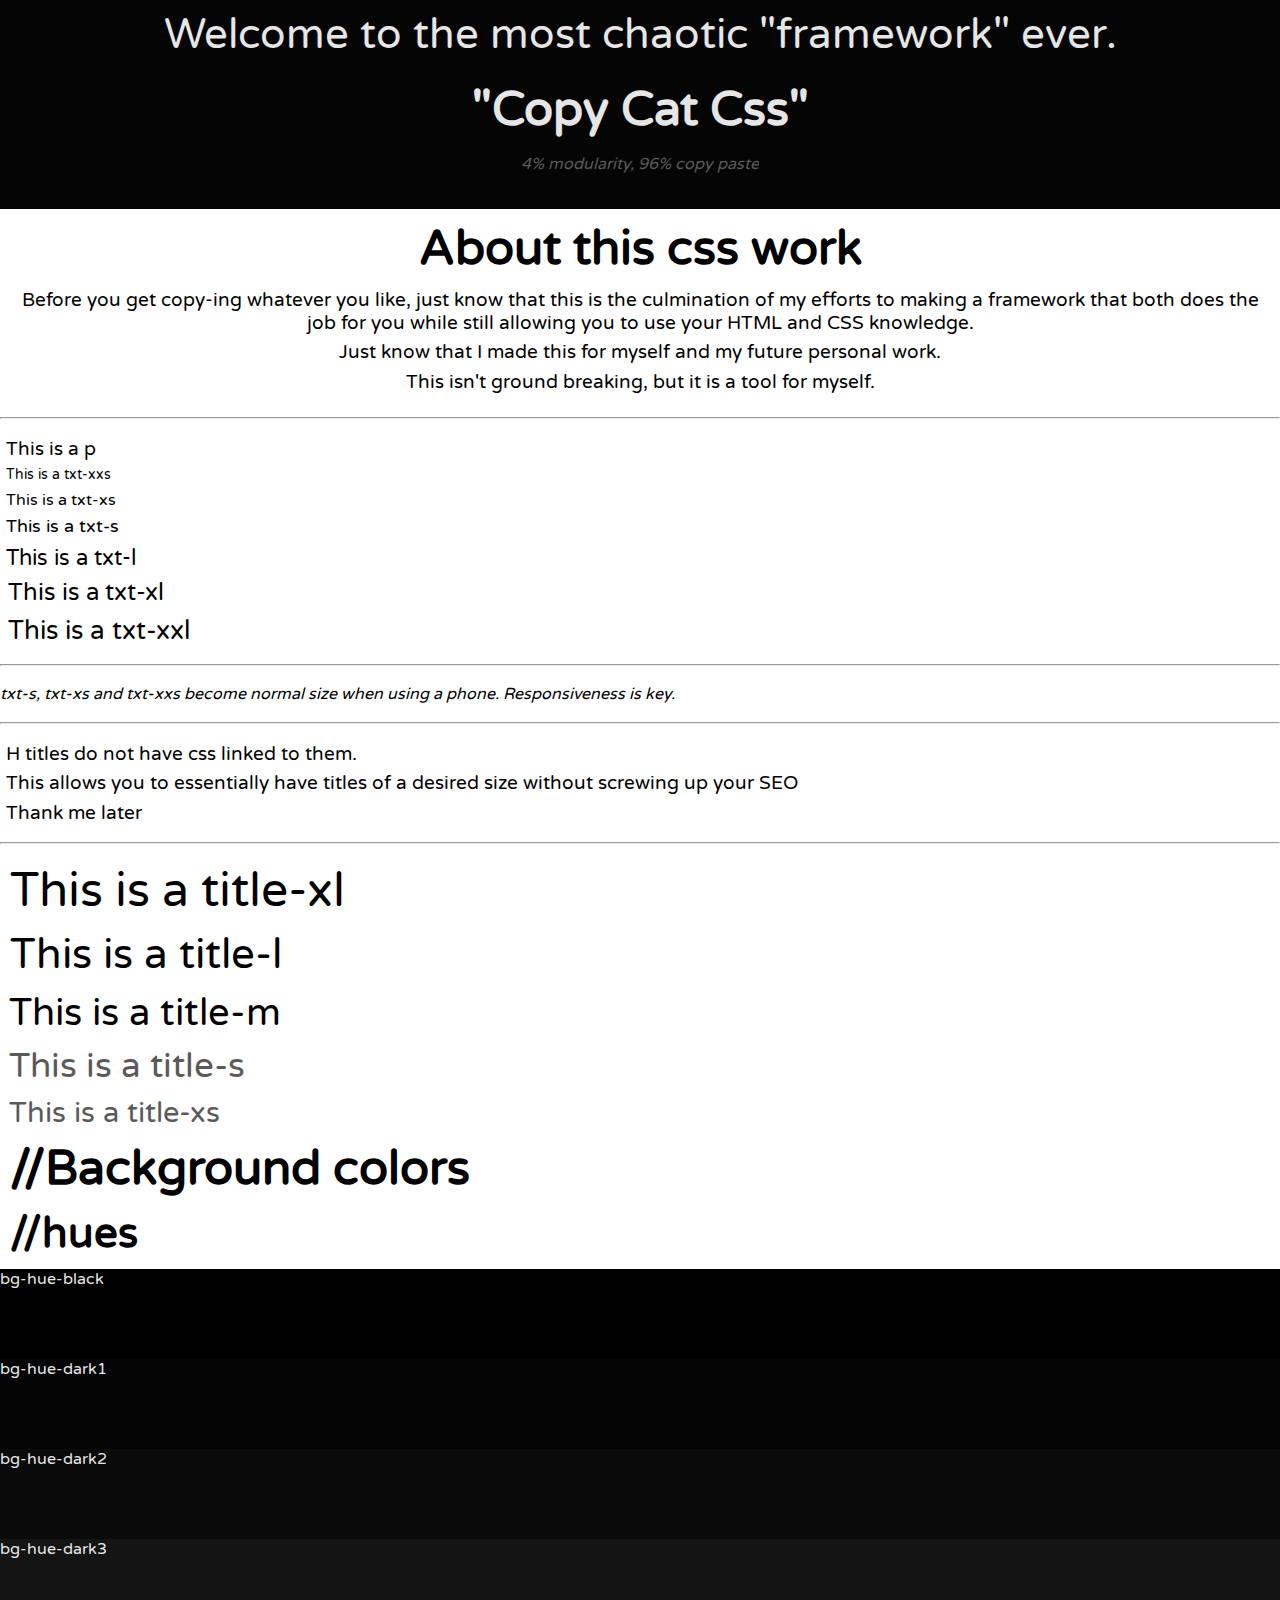
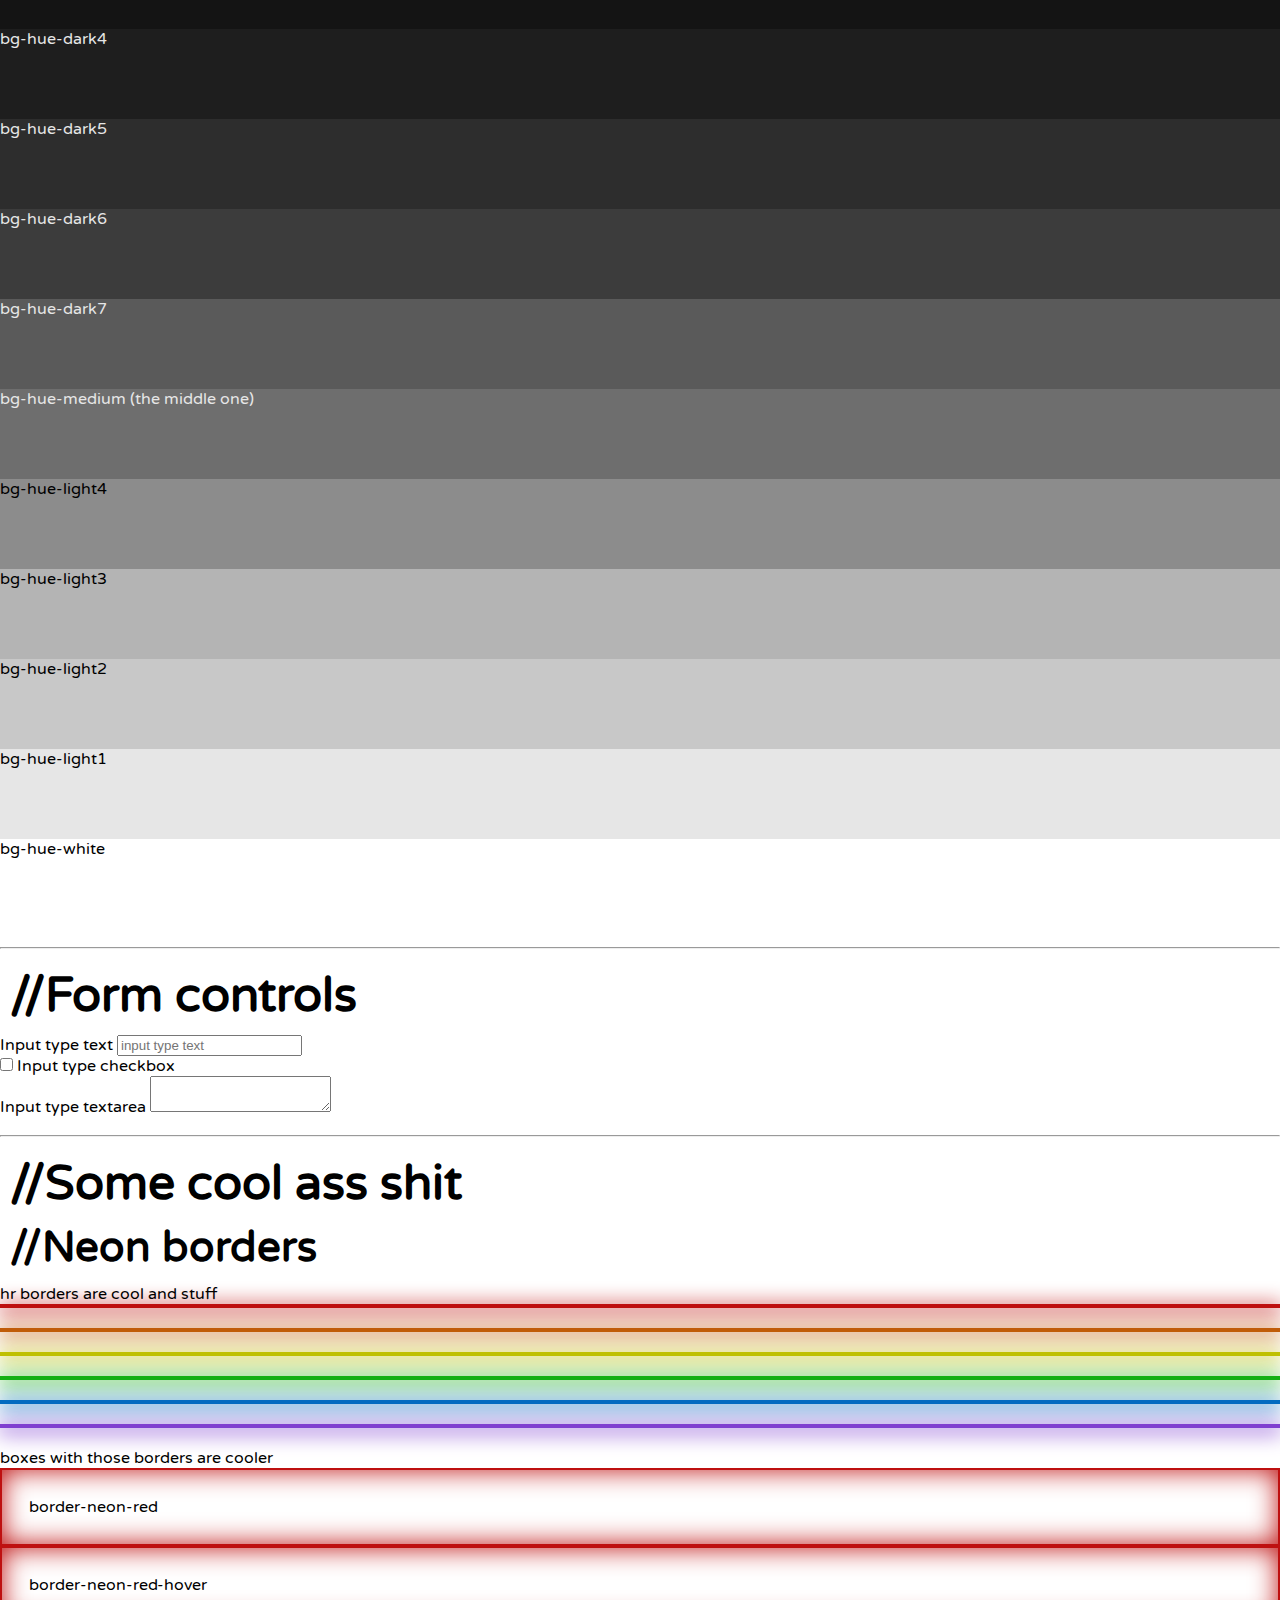
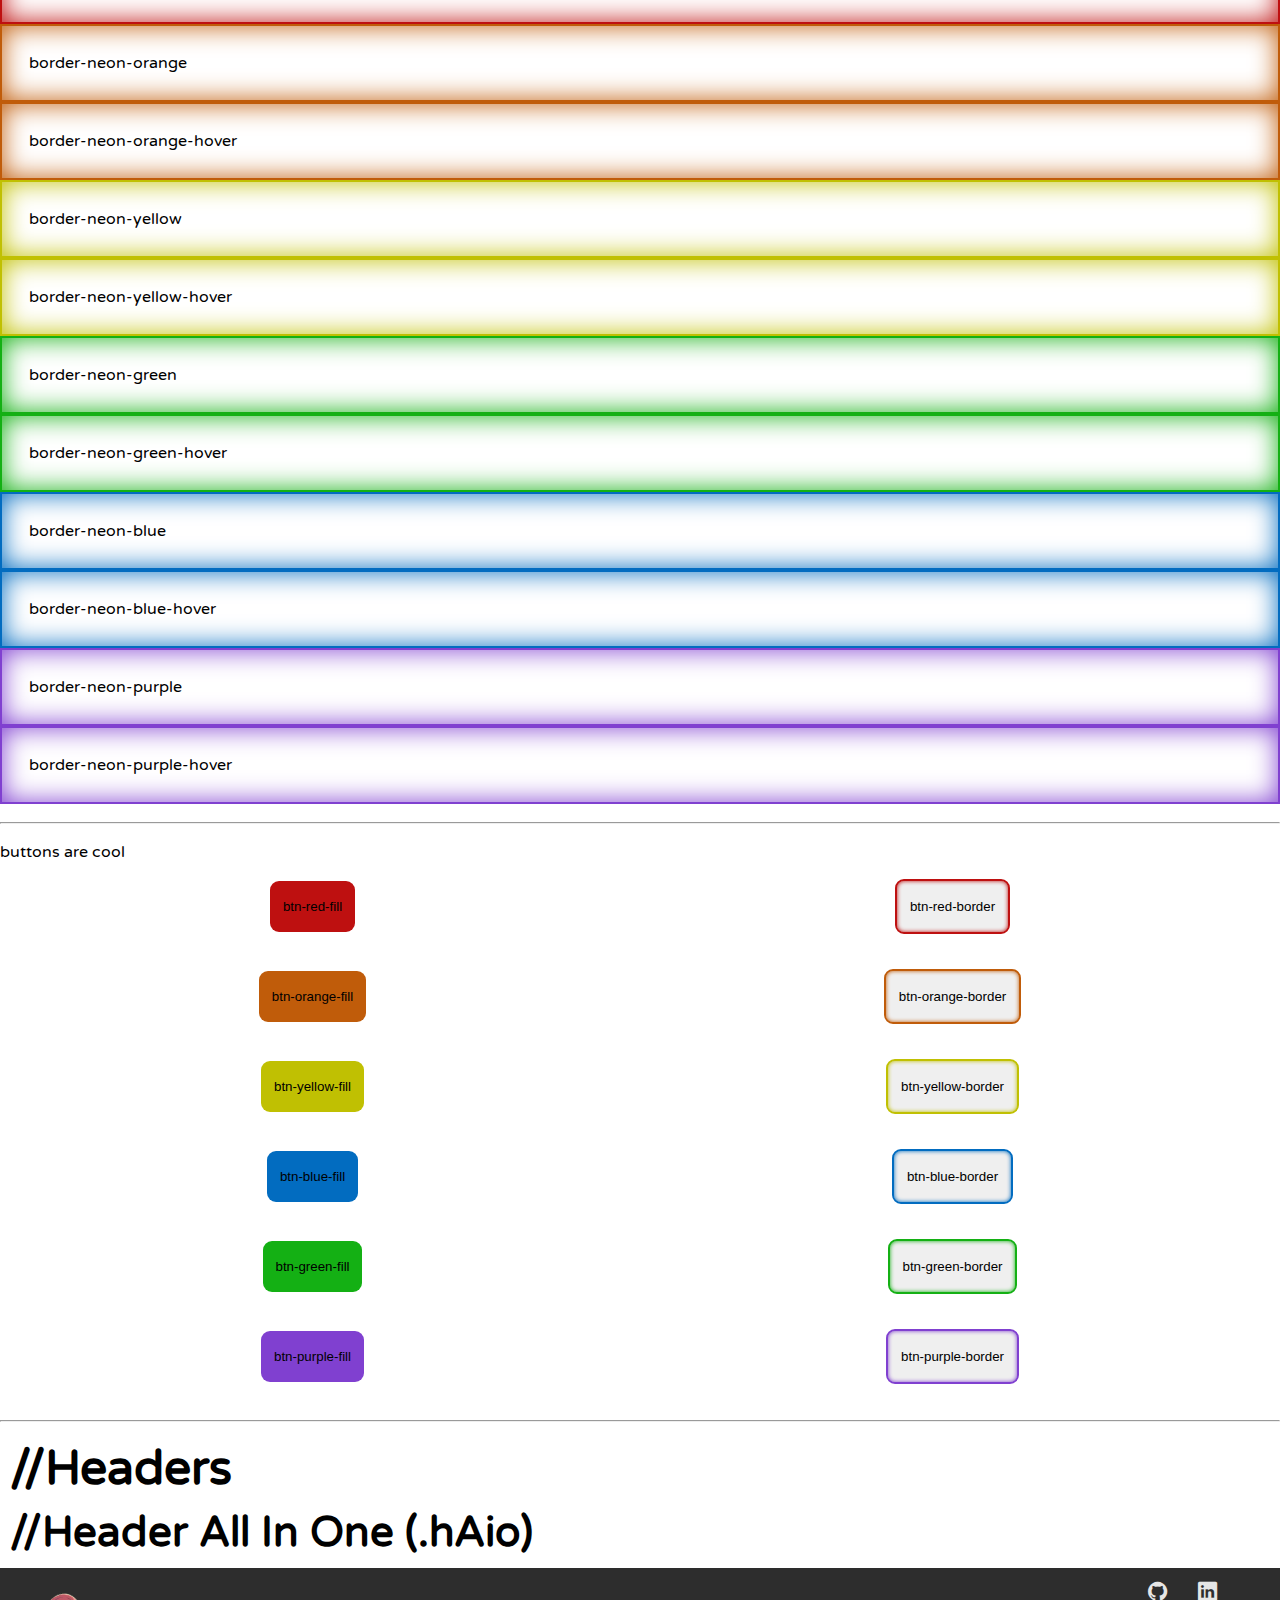
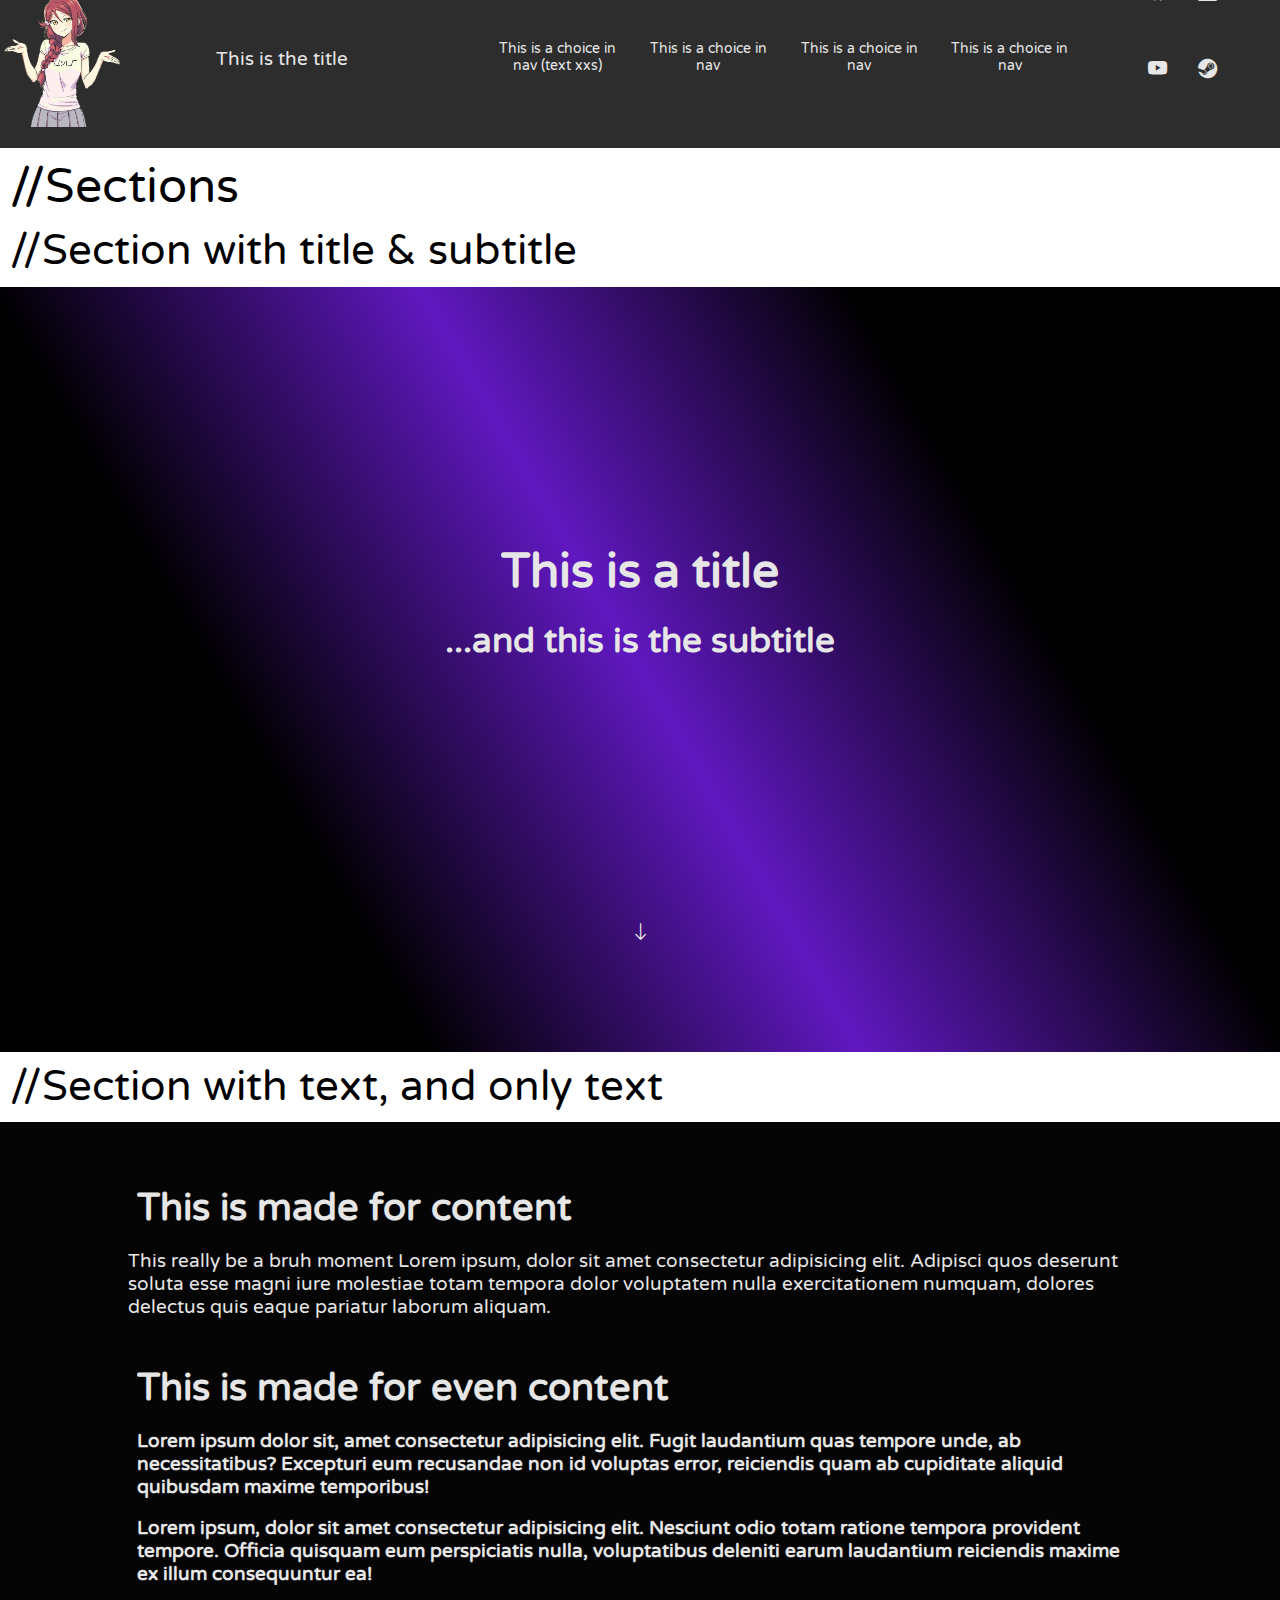
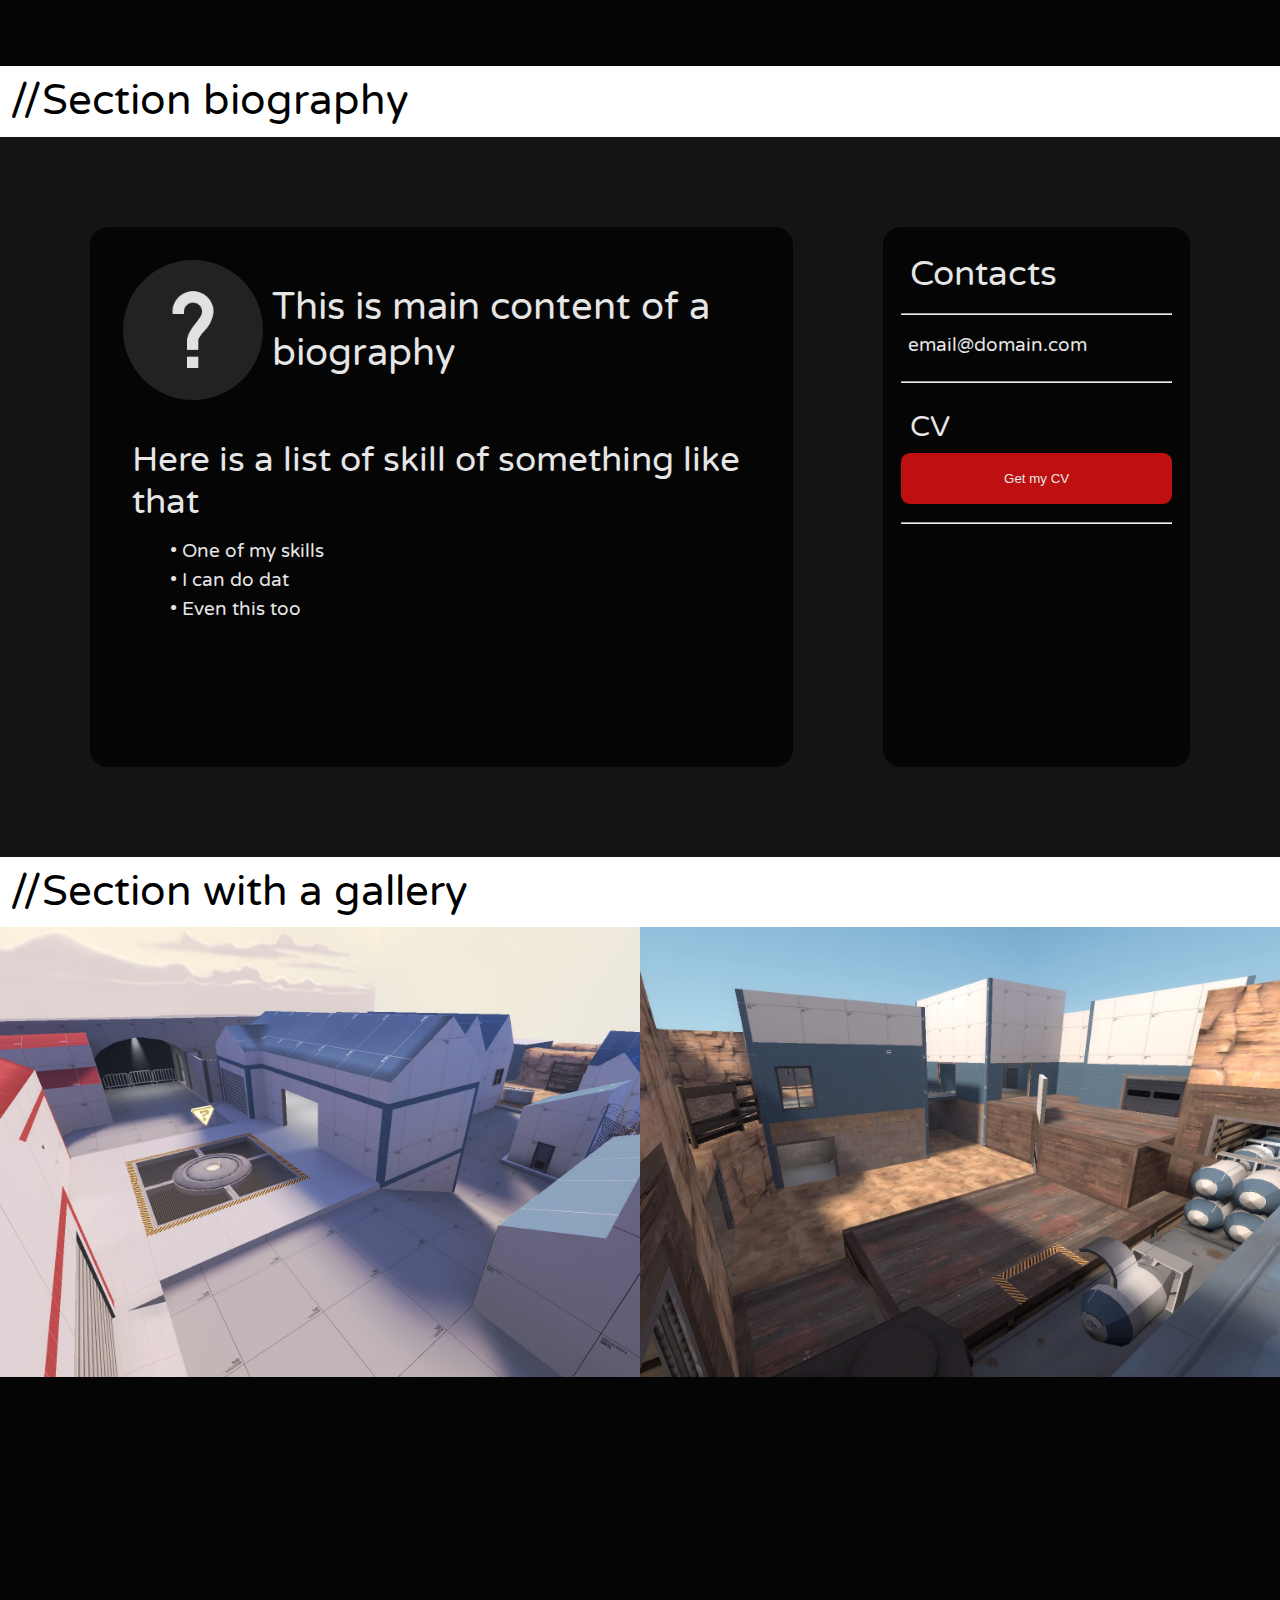
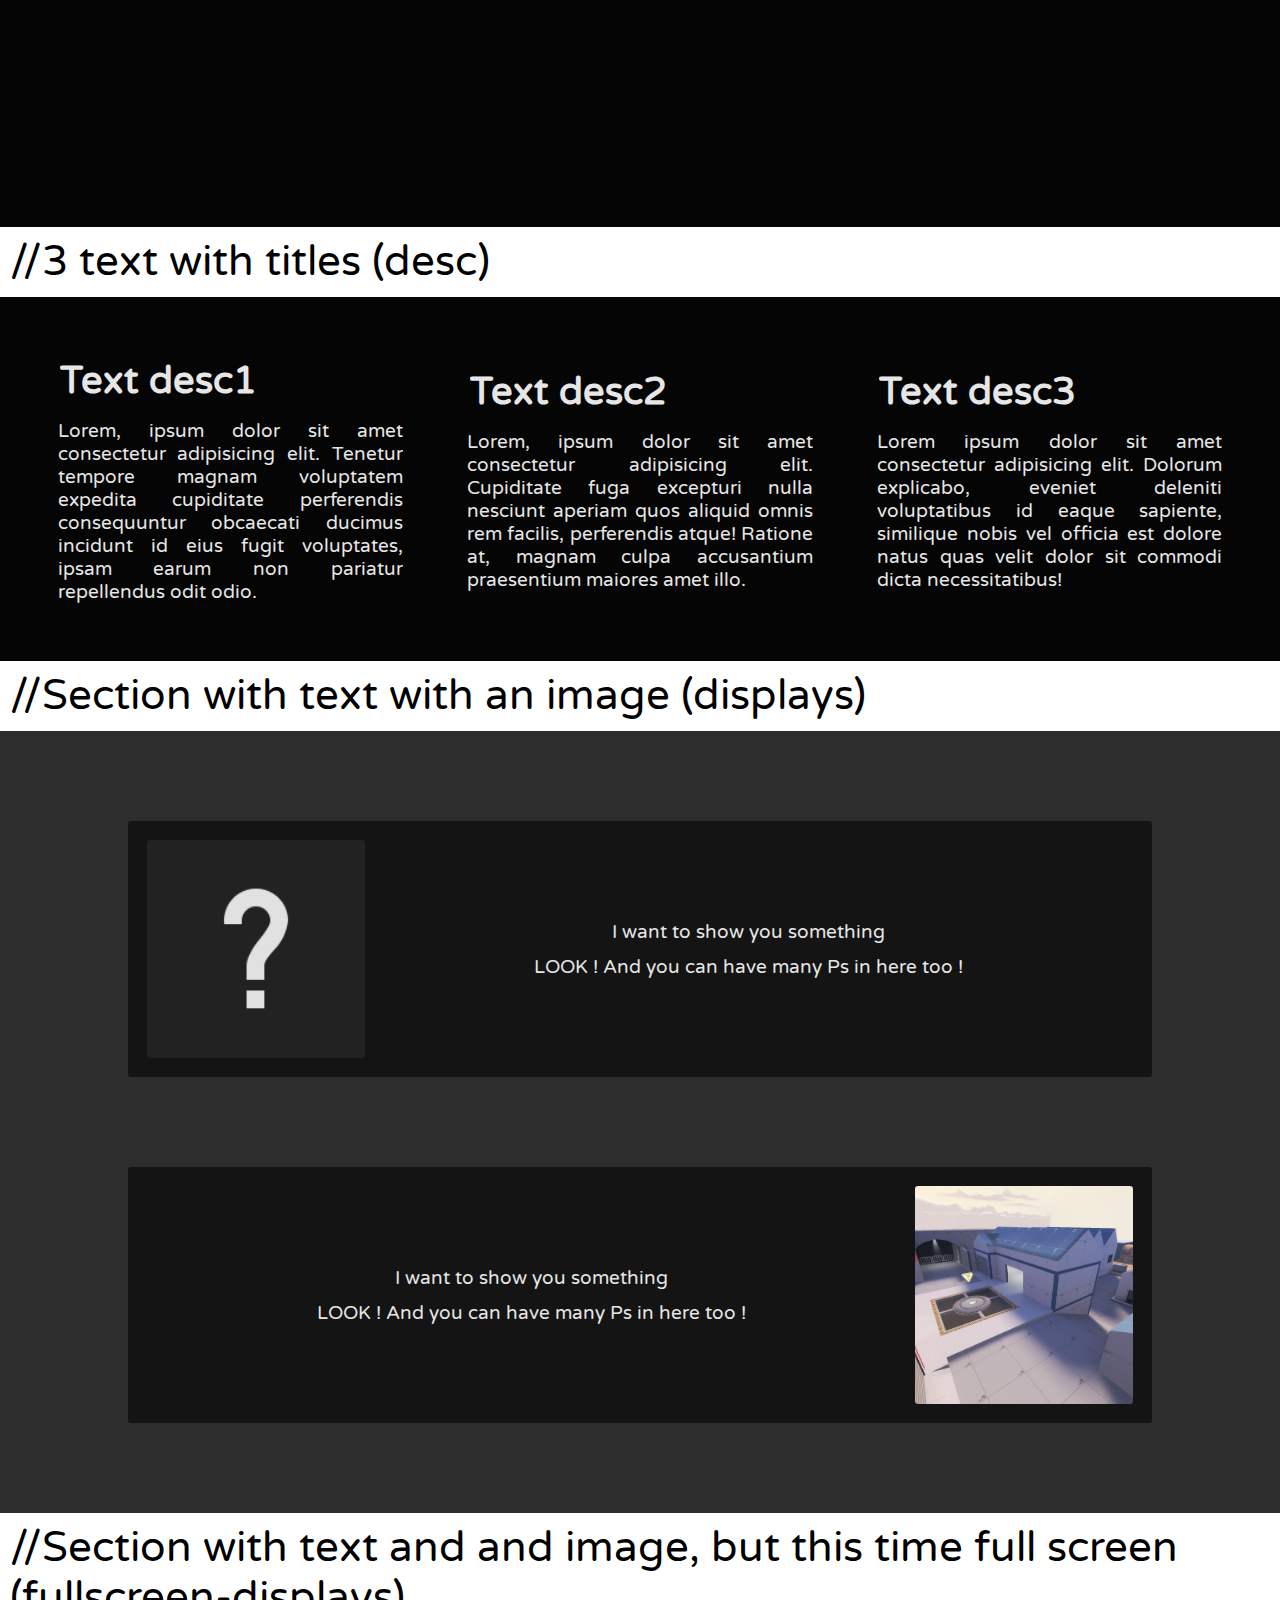
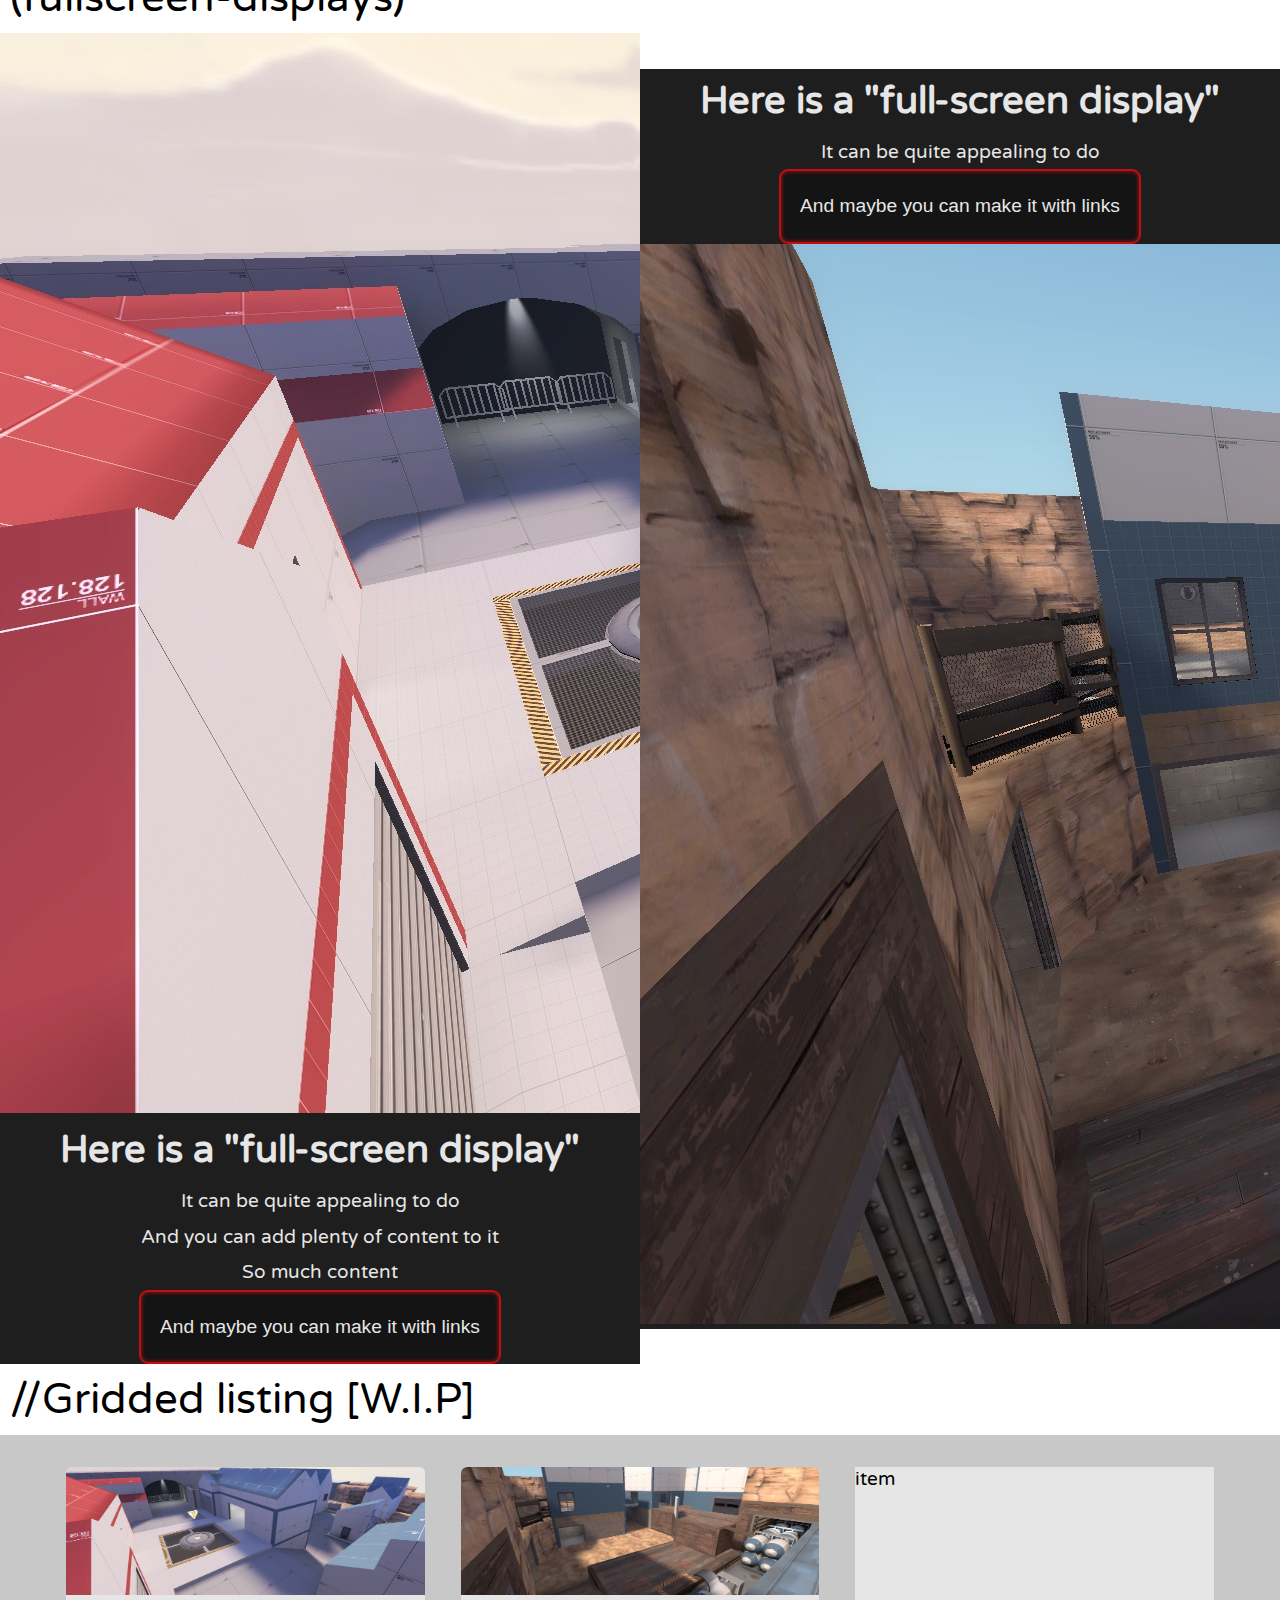
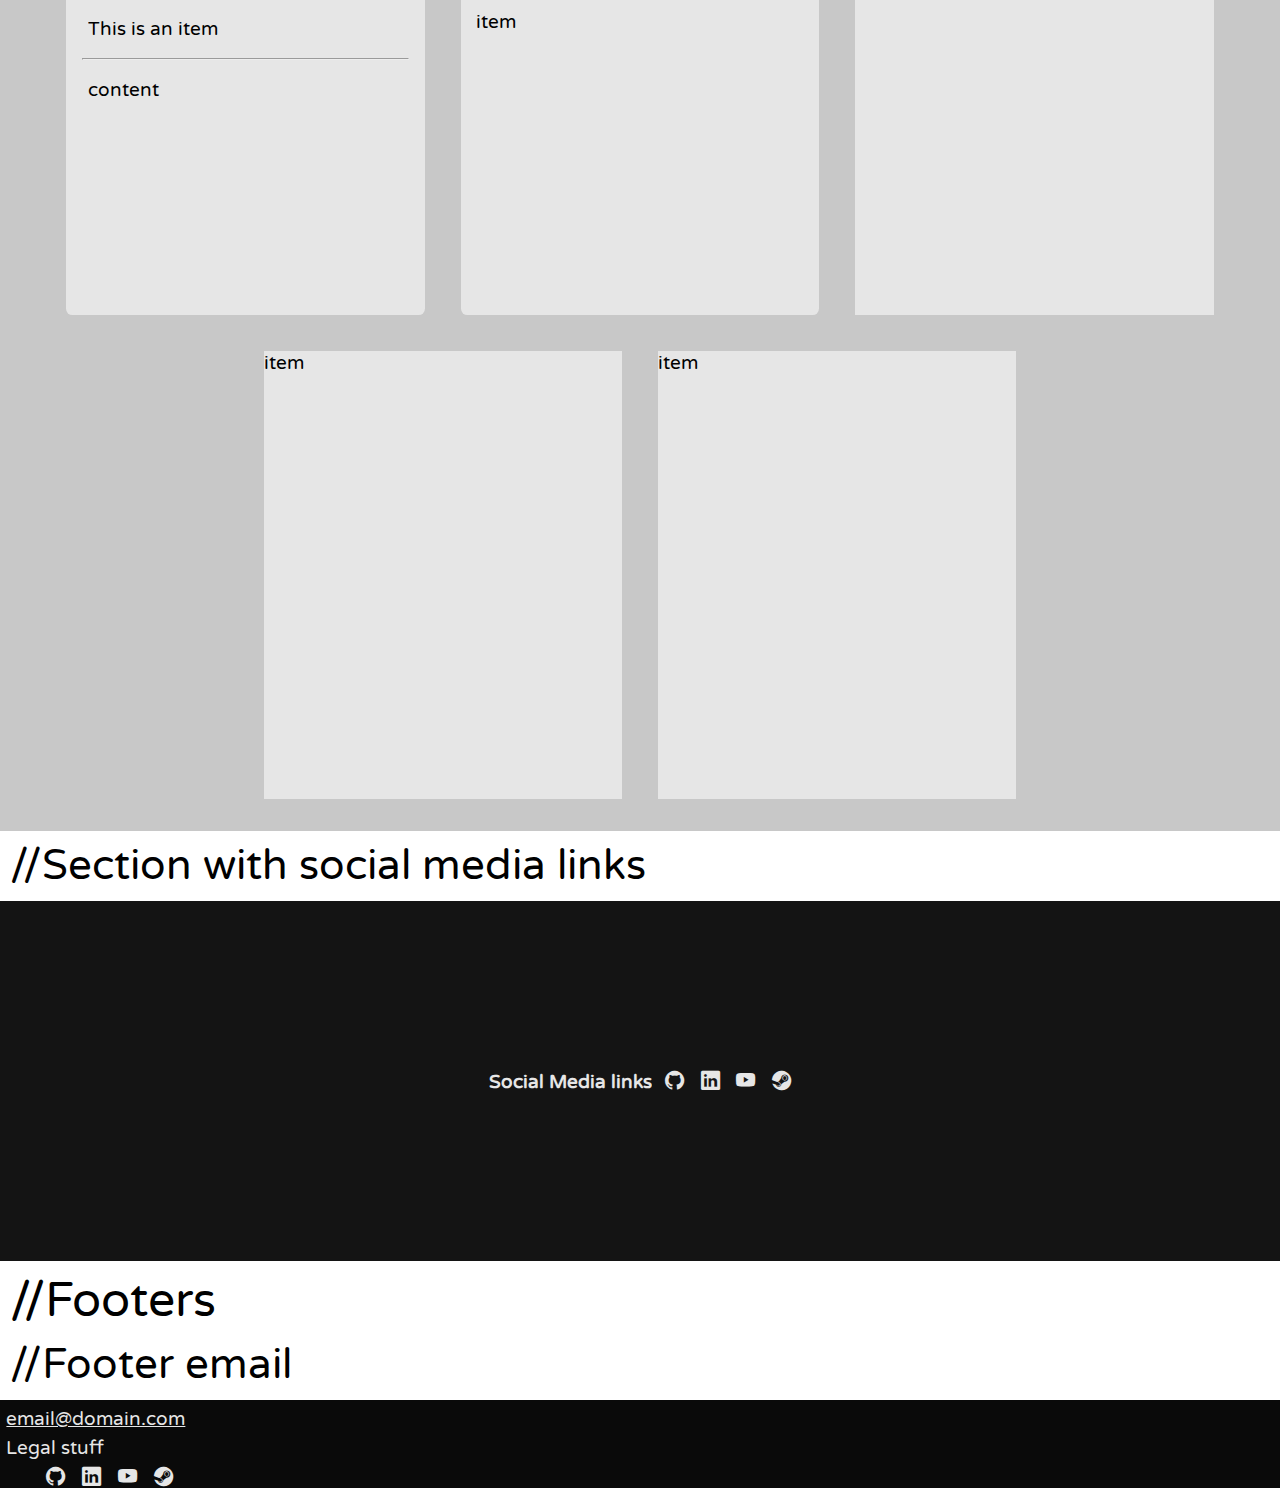
==== cccss.html @ 20edac75 "renamed test.html to cccss.html" ====
<!DOCTYPE html>
<html lang="en">
<head>
    <meta charset="UTF-8">
    
    <meta name="viewport" content="width=device-width, initial-scale=1.0">
    
    <link href="https://cdn.jsdelivr.net/npm/bootstrap-icons@1.10.2/font/bootstrap-icons.css" rel="stylesheet" type="text/css">
    <link href="./assets/css/aed_css.css" rel="stylesheet" type="text/css">
    <link href="./assets/css/desktop_css.css" media="(min-width: 580px)" rel="stylesheet" type="text/css"/>
    <link href="./assets/css/mobile_css.css" media="(max-width: 580px)" rel="stylesheet" type="text/css"/>
    <title>Every css needs testing</title>
</head>
<header class="h-20 bg-hue-dark1 flex-column f-just-center f-align-center txt-color-white">
    <p class="title-l">Welcome to the most chaotic "framework" ever.</p>
    <h1 class="mb-0 title-xl">"Copy Cat Css"</h1>
    <cite class="m-2 txt-color-grey">4% modularity, 96% copy paste</cite>
    <br>
</header>

<div class="w-100 txt-center">
    <h2 class="title-xl">About this css work</h2>
    <p>Before you get copy-ing whatever you like, just know that this is the culmination of my efforts to making a framework that both does the job for you while still allowing you to use your HTML and CSS knowledge.</p>
    <p>Just know that I made this for myself and my future personal work.</p>
    <p>This isn't ground breaking, but it is a tool for myself.</p>
</div>

<hr>

<p>This is a p</p>
<p class="txt-xxs">This is a txt-xxs</p>
<p class="txt-xs">This is a txt-xs</p>
<p class="txt-s">This is a txt-s</p>
<p class="txt-l">This is a txt-l</p>
<p class="txt-xl">This is a txt-xl</p>
<p class="txt-xxl">This is a txt-xxl</p>
<hr>
<cite>txt-s, txt-xs and txt-xxs become normal size when using a phone. Responsiveness is key.</cite>
<hr>
<p>H titles do not have css linked to them.</p>
<p>This allows you to essentially have titles of a desired size without screwing up your SEO</p>
<p>Thank me later</p>
<hr>
<p class="title-xl">This is a title-xl</p>
<p class="title-l">This is a title-l</p>
<p class="title-m">This is a title-m</p>
<p class="title-s">This is a title-s</p>
<p class="title-xs">This is a title-xs</p>

<h1 class="title-xl">//Background colors</h1>
<h2 class="title-l">//hues</h2>
<div class="bg-hue-black h-10 w-100 txt-color-white">       bg-hue-black                    </div>
<div class="bg-hue-dark1 h-10 w-100 txt-color-white">       bg-hue-dark1              </div>
<div class="bg-hue-dark2 h-10 w-100 txt-color-white">       bg-hue-dark2               </div>
<div class="bg-hue-dark3 h-10 w-100 txt-color-white">       bg-hue-dark3                   </div>
<div class="bg-hue-dark4 h-10 w-100 txt-color-white">       bg-hue-dark4                 </div>
<div class="bg-hue-dark5 h-10 w-100 txt-color-white">       bg-hue-dark5                     </div>
<div class="bg-hue-dark6 h-10 w-100 txt-color-white">       bg-hue-dark6               </div>
<div class="bg-hue-dark7 h-10 w-100 txt-color-white">       bg-hue-dark7               </div>
<div class="bg-hue-medium h-10 w-100 txt-color-white">     bg-hue-medium (the middle one)  </div>
<div class="bg-hue-light4 h-10 w-100 txt-color-black">     bg-hue-light4              </div>
<div class="bg-hue-light3 h-10 w-100 txt-color-black">     bg-hue-light3              </div>
<div class="bg-hue-light2 h-10 w-100 txt-color-black">      bg-hue-light2                    </div>
<div class="bg-hue-light1 h-10 w-100 txt-color-black">      bg-hue-light1                </div>
<div class="bg-hue-white h-10 w-100 txt-color-black">       bg-hue-white                    </div>

<hr>
<h1 class="title-xl">//Form controls</h1>
<form class="s__form">
    <label>Input type text</label>
    <input type="text" placeholder="input type text">
    <div class="s_form--checkbox">
        <input type="checkbox">
        <label>Input type checkbox</label>
    </div>
    <label>Input type textarea</label>
    <textarea></textarea>
</form>

<hr>
<h1 class="title-xl">//Some cool ass shit</h1>
<h2 class="title-l">//Neon borders</h2>
hr borders are cool and stuff
<hr class="hr-neon-red">
<br>
<hr class="hr-neon-orange">
<br>
<hr class="hr-neon-yellow">
<br>
<hr class="hr-neon-green">
<br>
<hr class="hr-neon-blue">
<br>
<hr class="hr-neon-purple">
<br>
boxes with those borders are cooler
<div class="border-neon-red">border-neon-red</div>
<div class="border-neon-red-hover">border-neon-red-hover</div>
<div class="border-neon-orange">border-neon-orange</div>
<div class="border-neon-orange-hover">border-neon-orange-hover</div>
<div class="border-neon-yellow">border-neon-yellow</div>
<div class="border-neon-yellow-hover">border-neon-yellow-hover</div>
<div class="border-neon-green">border-neon-green</div>
<div class="border-neon-green-hover">border-neon-green-hover</div>
<div class="border-neon-blue">border-neon-blue</div>
<div class="border-neon-blue-hover">border-neon-blue-hover</div>
<div class="border-neon-purple">border-neon-purple</div>
<div class="border-neon-purple-hover">border-neon-purple-hover</div>
<hr>

buttons are cool
<div class="w-100 h-10 margins-center flex-row f-align-center f-just-around">
    <div>
        <button class="btn-red-fill" >btn-red-fill</button>
    </div>
    <div>
        <button class="btn-red-border">btn-red-border</button>
    </div>
</div>
<div class="w-100 h-10 margins-center flex-row f-align-center f-just-around">
    <div>
        <button class="btn-orange-fill" >btn-orange-fill</button>
    </div>
    <div>
        <button class="btn-orange-border">btn-orange-border</button>
    </div>
</div>
<div class="w-100 h-10 margins-center flex-row f-align-center f-just-around">
    <div>
        <button class="btn-yellow-fill" >btn-yellow-fill</button>
    </div>
    <div>
        <button class="btn-yellow-border">btn-yellow-border</button>
    </div>
</div>
<div class="w-100 h-10 margins-center flex-row f-align-center f-just-around">
    <div>
        <button class="btn-blue-fill" >btn-blue-fill</button>
    </div>
    <div>
        <button class="btn-blue-border">btn-blue-border</button>
    </div>
</div>
<div class="w-100 h-10 margins-center flex-row f-align-center f-just-around">
    <div>
        <button class="btn-green-fill" >btn-green-fill</button>
    </div>
    <div>
        <button class="btn-green-border">btn-green-border</button>
    </div>
</div>
<div class="w-100 h-10 margins-center flex-row f-align-center f-just-around">
    <div>
        <button class="btn-purple-fill" >btn-purple-fill</button>
    </div>
    <div>
        <button class="btn-purple-border">btn-purple-border</button>
    </div>
</div>
<hr>

<!-- //////////////////////////////////////////////////// -->

<h1 class="title-xl">//Headers</h1>
<h2 class="title-l">//Header All In One (.hAio)</h2>

<!-- //////////////////////////////////////////////////// -->
<!-- HEADER AIO -->
<!-- //////////////////////////////////////////////////// -->

<header>
    <div class="hAio bg-hue-dark5">
        <div class="hAio__logo">
            <img src="./assets/img/test-logo.png" class="hAio__logo--img" alt="Website Logo"> <!-- REPLACE ALT -->
        </div>
        <div class="hAio__title">
            <p class="txt-color-white">This is the title</p>
        </div>
        <nav class="hAio__nav">
            <a href="" class="hAio__nav--choice txt-xxs txt-color-hover-white">This is a choice in nav (text xxs)</a>
            <a href="" class="hAio__nav--choice txt-xxs txt-color-hover-white">This is a choice in nav</a>
            <a href="" class="hAio__nav--choice txt-xxs txt-color-hover-white">This is a choice in nav</a>
            <a href="" class="hAio__nav--choice txt-xxs txt-color-hover-white">This is a choice in nav</a>
        </nav>
        <div class="hAio__link">
            <a href="" target="blank" class="hAio__link--choice"><i class="bi bi-github txt-color-hover-white"></i></a>
            <a href="" target="blank" class="hAio__link--choice"><i class="bi bi-linkedin txt-color-hover-white"></i></a>
            <a href="" target="blank" class="hAio__link--choice"><i class="bi bi-youtube txt-color-hover-white"></i></a>
            <a href="" target="blank" class="hAio__link--choice"><i class="bi bi-steam txt-color-hover-white"></i></a>
        </div>
        <div class="hAio__burger txt-color-white">
            <i class="bi bi-list"></i>
        </div>
    </div>
    <div class="hAio__menu">
        <nav class="hAio__nav">
            <a href="" class="hAio__nav--choice txt-xxs txt-color-white">This is a choice in nav (text xxs)</a>
            <a href="" class="hAio__nav--choice txt-xxs txt-color-white">This is a choice in nav</a>
            <a href="" class="hAio__nav--choice txt-xxs txt-color-white">This is a choice in nav</a>
            <a href="" class="hAio__nav--choice txt-xxs txt-color-white">This is a choice in nav</a>
        </nav>
        <div class="hAio__link">
            <a href="" target="blank" class="hAio__link--choice"><i class="bi bi-github txt-color-hover-white"></i></a>
            <a href="" target="blank" class="hAio__link--choice"><i class="bi bi-linkedin txt-color-hover-white"></i></a>
            <a href="" target="blank" class="hAio__link--choice"><i class="bi bi-youtube txt-color-hover-white"></i></a>
            <a href="" target="blank" class="hAio__link--choice"><i class="bi bi-steam txt-color-hover-white"></i></a>
        </div>
    </div>
</header>

<!-- //////////////////////////////////////////////////// -->

<p class="title-xl">//Sections</p>
<p class="title-l">//Section with title & subtitle</p>

<!-- //////////////////////////////////////////////////// -->
<!-- TITLE & SUBTITLE -->
<!-- //////////////////////////////////////////////////// -->

<section class="s__bg--image flex-column">
    <div class="s__bg--text txt-bold flex-column f-align-center f-just-center ">
        <h1 class="s__bg--text--title title-xl">This is a title</h1>
        <p class="s__bg--text--subtitle title-s txt-color-white">...and this is the subtitle</p>
    </div>
    <div class="s__bg--arrow flex-column f-align-start">
        <a href="#"><i class="bi bi-arrow-down txt-color-white"></i></a></i>
    </div>
</section>

<!-- //////////////////////////////////////////////////// -->

<p class="title-l">//Section with text, and only text</p>

<!-- //////////////////////////////////////////////////// -->
<!-- TEXT -->
<!-- //////////////////////////////////////////////////// -->

<section class="s__text bg-hue-dark1">
    <div class="s__text--content">
        <h2 class="title-m txt-color-white">This is made for content</h2>
        <p class="s__text--content--text txt-color-white">This really be a bruh moment Lorem ipsum, dolor sit amet consectetur adipisicing elit. Adipisci quos deserunt soluta esse magni iure molestiae totam tempora dolor voluptatem nulla exercitationem numquam, dolores delectus quis eaque pariatur laborum aliquam.</p>
        <br>
        <h2 class="title-m txt-color-white">This is made for even content</hé>
        <p class="s__text--content--text txt-color-white">Lorem ipsum dolor sit, amet consectetur adipisicing elit. Fugit laudantium quas tempore unde, ab necessitatibus? Excepturi eum recusandae non id voluptas error, reiciendis quam ab cupiditate aliquid quibusdam maxime temporibus!</p>
        <p class="s__text--content--text txt-color-white">Lorem ipsum, dolor sit amet consectetur adipisicing elit. Nesciunt odio totam ratione tempora provident tempore. Officia quisquam eum perspiciatis nulla, voluptatibus deleniti earum laudantium reiciendis maxime ex illum consequuntur ea!</p>
    </div>
</section>

<!-- //////////////////////////////////////////////////// -->

<p class="title-l">//Section biography</p>

<!-- //////////////////////////////////////////////////// -->
<!-- BIO -->
<!-- //////////////////////////////////////////////////// -->

<section class="s__bio bg-hue-dark3 txt-color-white">
    <div class="s__bio--main bg-hue-dark1">
        <div class="flex-row f-align-center f-just-around m-2">
            <img src="./assets/img/placeholder.png" class="s__bio--main--img" alt="Display Img">
            <p class="title-m">This is main content of a biography</p>
        </div>
        <div class="flex-column f-align-start f-just-center m-2">
            <p class="title-s txt-color-white">Here is a list of skill of something like that</p>
            <ul>
                <li>• One of my skills</li>
                <li>• I can do dat</li>
                <li>• Even this too</li>
            </ul>
        </div>
    </div>
    <div class="s__bio--side bg-hue-dark1">
        <div>
            <p class="title-s txt-color-white">Contacts</p>
            <hr>
            <a href="mailto: " class="txt-color-hover-white s__bio--side--email"><p>email@domain.com</p></a>
        </div>
        <hr>
        <div>
            <p class="title-xs txt-color-white">CV</p>
            <a href=""><button class="btn-red-fill txt-normal txt-color-white">Get my CV</button></a>
        </div>
        <hr>
    </div>

</section>

<!-- //////////////////////////////////////////////////// -->

<p class="title-l">//Section with a gallery</p>

<!-- //////////////////////////////////////////////////// -->
<!-- SECTION GALLERY -->
<!-- //////////////////////////////////////////////////// -->

<section class="s__gallery s__height--full bg-hue-dark1">
    <a href="" class="s__gallery--item">
        <img src="./assets/img/test-image1.png" class="s__gallery--item--image" alt="Gallery Image" loading="lazy"> <!-- REPLACE ALT -->
        <div class="s__gallery--item--text gallery-text1 txt-color-white ">
            <p class="outline-black">Some info here</p>
            <p class="txt-xs outline-black">I like info</p>
        </div>  
    </a>
    <a href="" class="s__gallery--item ">
        <img src="./assets/img/test-image2.png" class="s__gallery--item--image" alt="Gallery Image" loading="lazy"> <!-- REPLACE ALT -->
        <div class="s__gallery--item--text gallery-text1 txt-color-white ">
            <p class="outline-black">Some info here</p>
            <p class="txt-xs outline-black">I like info</p>
        </div>  
    </a>
    <a href="" class="s__gallery--item">
        <img src="./assets/img/test-image3.png" class="s__gallery--item--image" alt="Gallery Image" loading="lazy"> <!-- REPLACE ALT -->
        <div class="s__gallery--item--text gallery-text1 txt-color-white ">
            <p class="outline-black">Some info here</p>
            <p class="txt-xs outline-black">I like info</p>
        </div>  
    </a>
    <a href="" class="s__gallery--item">
        <img src="./assets/img/test-image4.png" class="s__gallery--item--image" alt="Gallery Image" loading="lazy"> <!-- REPLACE ALT -->
        <div class="s__gallery--item--text gallery-text1 txt-color-white ">
            <p class="outline-black">Some info here</p>
            <p class="txt-xs outline-black">I like info</p>
        </div>  
    </a>
</section>

<!-- //////////////////////////////////////////////////// -->

<p class="title-l">//3 text with titles (desc)</p>

<!-- //////////////////////////////////////////////////// -->
<!-- DESCRIPTIONS -->
<!-- //////////////////////////////////////////////////// -->

<section class="s__desc bg-hue-dark1 txt-color-white">
    <div class="s__desc--content">
        <div class="s__desc--content--description">
            <h3 class="title-m">Text desc1</h3>
            <p class="txt-m">Lorem, ipsum dolor sit amet consectetur adipisicing elit. Tenetur tempore magnam voluptatem expedita cupiditate perferendis consequuntur obcaecati ducimus incidunt id eius fugit voluptates, ipsam earum non pariatur repellendus odit odio.</p>
        </div>
        <div class="s__desc--content--description">
            <h3 class="title-m">Text desc2</h3>
            <p class="txt-m">Lorem, ipsum dolor sit amet consectetur adipisicing elit. Cupiditate fuga excepturi nulla nesciunt aperiam quos aliquid omnis rem facilis, perferendis atque! Ratione at, magnam culpa accusantium praesentium maiores amet illo.</p>
        </div>
        <div class="s__desc--content--description">
            <h3 class="title-m">Text desc3</h3>
            <p class="txt-m">Lorem ipsum dolor sit amet consectetur adipisicing elit. Dolorum explicabo, eveniet deleniti voluptatibus id eaque sapiente, similique nobis vel officia est dolore natus quas velit dolor sit commodi dicta necessitatibus!</p>
        </div>
    </div>
    
</section>

<!-- //////////////////////////////////////////////////// -->

<p class="title-l">//Section with text with an image (displays)</p>

<!-- //////////////////////////////////////////////////// -->
<!-- DISPLAYS -->
<!-- //////////////////////////////////////////////////// -->

<section class="s__height--s s__display flex-column bg-hue-dark5">
        <!-- IMAGE FIRST -->
        <div class="s__display--itemFirst bradius-s bg-hue-dark3">
            <img src="./assets/img/placeholder.png" class="s__display--item--img bradius-s" alt="Display Img"> <!-- REPLACE ALT -->
            <div class="s__display--item--text flex-column f-just-center">
                <p class="txt-color-white">I want to show you something</p>
                <p class="txt-color-white">LOOK ! And you can have many Ps in here too !</p>
            </div>
        </div>
        
        <!-- IMAGE SECOND -->
        <div class="s__display--itemSecond bradius-s bg-hue-dark3">
            <div class="s__display--item--text flex-column f-just-center">
                <p class="txt-color-white">I want to show you something</p>
                <p class="txt-color-white">LOOK ! And you can have many Ps in here too !</p>
            </div>
            <img src="./assets/img/test-image1.png" class="s__display--item--img bradius-s" alt="Display Image"> <!-- REPLACE ALT -->
        </div>
</section>

<!-- //////////////////////////////////////////////////// -->

<p class="title-l">//Section with text and and image, but this time full screen (fullscreen-displays)</p>

<!-- //////////////////////////////////////////////////// -->
<!-- FULLSCREEN DISPLAYS -->
<!-- //////////////////////////////////////////////////// -->

<section class="s__height--xs s__fDisplay">

    <!-- IMAGE FIRST -->

    <div class="s__fDisplay--first bg-hue-dark4">
        <img src="./assets/img/test-image1.png" class="s__fDisplay--img" alt="Fullscreen Display Image"> <!-- REPLACE ALT -->
        <div class="s__fDisplay--text flex-column f-just-center f-align-center">
            <h3 class="title-m txt-color-white title">Here is a "full-screen display"</h3>
            <p class="txt-color-white">It can be quite appealing to do</p>
            <p class="txt-color-white">And you can add plenty of content to it</p>
            <p class="txt-color-white">So much content</p>
            <a href=""><button class="btn-red-border bg-hue-dark3 txt-color-white"><p>And maybe you can make it with links</p></button></a>
        </div>
    </div>

    <!-- IMAGE SECOND -->

    <div class="s__fDisplay--second bg-hue-dark4">
        <div class="s__fDisplay--text flex-column f-just-center f-align-center">
            <h3 class="title-m txt-color-white title">Here is a "full-screen display"</h3>
            <p class="txt-color-white">It can be quite appealing to do</p>
            <a href=""><button class="btn-red-border bg-hue-dark3 txt-color-white"><p>And maybe you can make it with links</p></button></a>
        </div>
        <img src="./assets/img/test-image2.png" class="s__fDisplay--img" alt="Fullscreen Display Image"> <!-- REPLACE ALT -->
    </div>
</section>

<p class="title-l" id="grid">//Gridded listing [W.I.P]</p>

<!-- //////////////////////////////////////////////////// -->
<!-- Gridded listing -->
<!-- //////////////////////////////////////////////////// -->

<section class="bg-hue-light2" >
    <ul class="p-5 listing-grid">
        <li class="item bradius-l bg-hue-light1"><img src="./assets/img/test-image1.png"><div class="m-2 text-content"><p>This is an item</p><hr><p>content</p></div></li>
        <li class="item bradius-l bg-hue-light1"><img src="./assets/img/test-image2.png"><p class="m-2">item</p></li>
        <li class="item bg-hue-light1">item</li>
        <li class="item bg-hue-light1">item</li>
        <li class="item bg-hue-light1">item</li>
    </ul>
</section>

<p class="title-l">//Section with social media links</p>

<!-- //////////////////////////////////////////////////// -->
<!-- SOCIAL MEDIA LINKS -->
<!-- //////////////////////////////////////////////////// -->

<section class="s__socials bg-hue-dark3 s__height--s">
    <h2 class="s__socials--title txt-color-white">Social Media links</h2>
    <div class="s__socials--links">
        <a href="" target="blank" class="s__socials--links--choice"><i class="bi bi-github txt-color-hover-white"></i></a>
        <a href="" target="blank" class="s__socials--links--choice"><i class="bi bi-linkedin txt-color-hover-white"></i></a>
        <a href="" target="blank" class="s__socials--links--choice"><i class="bi bi-youtube txt-color-hover-white"></i></a>
        <a href="" target="blank" class="s__socials--links--choice"><i class="bi bi-steam txt-color-hover-white"></i></a>
    </div>
</section>

<!-- //////////////////////////////////////////////////// -->

<p class="title-xl">//Footers</p>
<p class="title-l">//Footer email</p>

<!-- //////////////////////////////////////////////////// -->
<!--FOOTER EMAIL -->
<!-- //////////////////////////////////////////////////// -->
<footer class="fAio bg-hue-dark2">
    <a href="mailto: " class="txt-color-hover-white email-link fAio__content"><p>email@domain.com</p></a>
    <a class="fAio--content txt-color-hover-white"><p>Legal stuff</p></a>      
    <nav class= "txt-color-white">
        <ul class="item-list">
            <a href="" target="blank" class=""><i class="bi bi-github txt-color-hover-white"></i></a>
            <a href="" target="blank" class=""><i class="bi bi-linkedin txt-color-hover-white"></i></a>
            <a href="" target="blank" class=""><i class="bi bi-youtube txt-color-hover-white"></i></a>
            <a href="" target="blank" class=""><i class="bi bi-steam txt-color-hover-white"></i></a>
        </ul>
    </nav>
</footer>

</html>
---- assets/css/aed_css.css ----
/* //////////////////////////////////////////////////////////////////////////////////////////////////////////////////////////////////////////////////////////////// */
/* Import font*/
/* MUST BE FIRST AT ALL TIMES */
/* //////////////////////////////////////////////////////////////////////////////////////////////////////////////////////////////////////////////////////////////// */
@import url("https://fonts.googleapis.com/css2?family=Varela+Round&display=swap");

/* //////////////////////////////////////////////////////////////////////////////////////////////////////////////////////////////////////////////////////////////// */

/* //////////////////////////////////////////////////////////////////////////////////////////////////////////////////////////////////////////////////////////////// */

:root {
  /* VARIABLES*/
/* MUST BE SECOND AT ALL TIMES */
/* Colors */
  --hue-black: rgb(0, 0, 0);
  --hue-white: rgb(255, 255, 255);

  --hue-dark1: rgb(5, 5, 5);
  --hue-dark2: rgb(10, 10, 10);
  --hue-dark3: rgb(20, 20, 20);
  --hue-dark4: rgb(30, 30, 30);
  --hue-dark5: rgb(45, 45, 45);
  --hue-dark6: rgb(60, 60, 60);
  --hue-dark7: rgb(90, 90, 90);

  --hue-medium: rgb(110, 110, 110);

  --hue-light4: rgb(140, 140, 140);
  --hue-light3: rgb(180, 180, 180);
  --hue-light2: rgb(200, 200, 200);
  --hue-light1: rgb(230, 230, 230);

  --text-grey: rgb(90, 90, 90);
  --text-white: rgb(230, 230, 230);
  --text-white-dormant: rgb(190, 190, 190);
  --txt-black: rgb(35, 35, 35);

  --color-red: rgb(190, 16, 16);
  --color-red-dormant: rgb(152, 16, 16);
  --color-red-activated: rgb(192, 64, 64);

  --color-orange: rgb(192, 92, 10);
  --color-orange-dormant: rgb(167, 79, 7);
  --color-orange-activated: rgb(191, 128, 48);

  --color-yellow: rgb(192, 192, 2);
  --color-yellow-dormant: rgb(145, 145, 2);
  --color-yellow-activated: rgb(192, 192, 64);

  --color-green: rgb(20, 176, 20);
  --color-green-dormant: rgb(20, 128, 20);
  --color-green-activated: rgb(48, 176, 48);

  --color-blue: rgb(2, 108, 192);
  --color-blue-dormant: rgb(2, 75, 125);
  --color-blue-activated: rgb(2, 144, 240);

  --color-purple: rgb(128, 64, 208);
  --color-purple-dormant: rgb(96, 24, 192);
  --color-purple-activated: rgb(144, 72, 224);

  /* text shadow : */
  --outline-black: 2px 0 #000, -2px 0 #000, 0 2px #000, 0 -2px #000,
    1px 1px #000, -1px -1px #000, 1px -1px #000, -1px 1px #000;



    font-family: "Varela Round", sans-serif;
    font-size: 16px;
  
}

/* //////////////////////////////////////////////////////////////////////////////////////////////////////////////////////////////////////////////////////////////// */
/* ANIMATIONS*/
/* MUST BE THIRD AT ALL TIMES */
/* //////////////////////////////////////////////////////////////////////////////////////////////////////////////////////////////////////////////////////////////// */

@keyframes upAndDown {
  0% {
    padding-top: 0px;
  }
  50% {
    padding-top: 2vh;
  }
  100% {
    padding-top: 0px;
  }
}

.bg-hue-black {
  background-color: var(--hue-black);
}
.bg-hue-dark1 {
  background-color: var(--hue-dark1);
}
.bg-hue-dark2 {
  background-color: var(--hue-dark2);
}
.bg-hue-dark3 {
  background-color: var(--hue-dark3);
}
.bg-hue-dark4 {
  background-color: var(--hue-dark4);
}
.bg-hue-dark5 {
  background-color: var(--hue-dark5);
}
.bg-hue-dark6 {
  background-color: var(--hue-dark6);
}
.bg-hue-dark7 {
  background-color: var(--hue-dark7);
}
.bg-hue-medium {
  background-color: var(--hue-medium);
}
.bg-hue-light4 {
  background-color: var(--hue-light4);
}
.bg-hue-light3 {
  background-color: var(--hue-light3);
}
.bg-hue-light2 {
  background-color: var(--hue-light2);
}
.bg-hue-light1 {
  background-color: var(--hue-light1);
}
.bg-hue-white {
  background-color: var(--hue-white);
}

.bg-color-red {
  background-color: var(--color-red);
}
.bg-color-orange {
  background-color: var(--color-orange);
}
.bg-color-yellow {
  background-color: var(--color-yellow);
}
.bg-color-blue {
  background-color: var(--color-blue);
}
.bg-color-green {
  background-color: var(--color-green);
}

.txt-color-white {
  color: var(--text-white) !important;
}
.txt-color-grey {
  color: var(--text-grey) !important;
}
.txt-color-black {
  color: var(--text-black) !important;
}
.txt-color-red {
  color: var(--color-red) !important;
}
.txt-color-orange {
  color: var(--color-orange) !important;
}
.txt-color-yellow {
  color: var(--color-yellow) !important;
}
.txt-color-blue {
  color: var(--color-blue) !important;
}
.txt-color-green {
  color: var(--color-green) !important;
}
.outline-black {
  text-shadow: var(--outline-black);
}

.txt-color-hover-white {
  color: var(--text-white) !important;
}
.txt-color-hover-white:hover {
  color: var(--text-white-dormant) !important;
  transition: 50ms;
}
.email-link {
  text-decoration: underline;
}

/* //////////////////////////////////////////////////////////////////////////////////////////////// */
/* Go crazy with stuff dude, go on */
/* //////////////////////////////////////////////////////////////////////////////////////////////// */

/* inline & blocks */
.block {
  display: block;
}
.inline {
  display: inline;
}
.inline-block {
  display: inline-block;
}
.d-none {
  display: none;
}

/* pos */
.pos-relat {
  position: relative;
}
.pos-abso {
  position: absolute;
}

/* flex stuff */
.flex-row {
  display: flex;
  flex-direction: row;
}
.flex-column {
  display: flex;
  flex-direction: column;
}
.f-just-center {
  justify-content: center;
}
.f-just-around {
  justify-content: space-around;
}
.f-just-start {
  justify-content: flex-start;
}
.f-just-end {
  justify-content: flex-end;
}
.f-just-between {
  justify-content: space-between;
}
.f-align-center {
  align-items: center;
}
.f-align-start {
  align-items: flex-start;
}
.f-align-end {
  align-items: flex-end;
}

/* border radius stuff */
.bradius-xs {
  border-radius: 0.1rem;
}
.bradius-s {
  border-radius: 0.2rem;
}
.bradius-m {
  border-radius: 0.3rem;
}
.bradius-l {
  border-radius: 0.4rem;
}
.bradius-xl {
  border-radius: 0.5rem;
}

@media screen and (max-width: 580px) {
  .bradius-xs {
    border-radius: 0.2rem;
  }
  .bradius-s {
    border-radius: 0.3rem;
  }
  .bradius-m {
    border-radius: 0.5rem;
  }
  .bradius-l {
    border-radius: 0.6rem;
  }
  .bradius-xl {
    border-radius: 0.7rem;
  }
}

/* WIDTH Stuff */
.w-10 {
  width: 10vw !important;
}
.w-20 {
  width: 20vw !important;
}
.w-30 {
  width: 30vw !important;
}
.w-40 {
  width: 40vw !important;
}
.w-50 {
  width: 50vw !important;
}
.w-60 {
  width: 60vw !important;
}
.w-70 {
  width: 70vw !important;
}
.w-80 {
  width: 80vw !important;
}
.w-90 {
  width: 90vw !important;
}
.w-100 {
  width: 100vw !important;
}

/* HEIGHT Stuff */
.h-10 {
  min-height: 10vh !important;
}
.h-20 {
  min-height: 20vh !important;
}
.h-30 {
  min-height: 30vh !important;
}
.h-40 {
  min-height: 40vh !important;
}
.h-50 {
  min-height: 50vh !important;
}
.h-60 {
  min-height: 60vh !important;
}
.h-70 {
  min-height: 70vh !important;
}
.h-80 {
  min-height: 80vh !important;
}
.h-90 {
  min-height: 90vh !important;
}
.h-100 {
  min-height: 100vh !important;
}

.hp-10 {
  min-height: 10% !important;
}
.hp-20 {
  min-height: 20% !important;
}
.hp-30 {
  min-height: 30% !important;
}
.hp-40 {
  min-height: 40% !important;
}
.hp-50 {
  min-height: 50% !important;
}
.hp-60 {
  min-height: 60% !important;
}
.hp-70 {
  min-height: 70% !important;
}
.hp-80 {
  min-height: 80% !important;
}
.hp-90 {
  min-height: 90% !important;
}
.hp-100 {
  min-height: 100% !important;
}
/* MARGINS */
.m-0 {
  margin: 0px !important;
}
.m-1 {
  margin: 0.8vw !important;
}
.m-2 {
  margin: 1.2vw !important;
}
.m-3 {
  margin: 1.6vw !important;
}
.m-4 {
  margin: 2vw !important;
}
.m-5 {
  margin: 2.5vw !important;
}
.mb-0 {
  margin-bottom: 0px !important;
}
.mb-1 {
  margin-bottom: 0.8vw !important;
}
.mb-2 {
  margin-bottom: 1.2vw !important;
}
.mb-3 {
  margin-bottom: 1.6vw !important;
}
.mb-4 {
  margin-bottom: 2vw !important;
}
.mb-5 {
  margin-bottom: 2.5vw !important;
}
.margins-center {
  margin-left: auto;
  margin-right: auto;
}

/* PADDINGS */
.p-0 {
  padding: 0px !important;
}
.p-1 {
  padding: 0.8vw !important;
}
.p-2 {
  padding: 1.2vw !important;
}
.p-3 {
  padding: 1.6vw !important;
}
.p-4 {
  padding: 2vw !important;
}
.p-5 {
  padding: 2.5vw !important;
}
.pb-0 {
  padding-bottom: 0px !important;
}
.pb-1 {
  padding-bottom: 0.8vw !important;
}
.pb-2 {
  padding-bottom: 1.2vw !important;
}
.pb-3 {
  padding-bottom: 1.6vw !important;
}
.pb-4 {
  padding-bottom: 2vw !important;
}
.pb-5 {
  padding-bottom: 2.5vw !important;
}

.scroll-hide {
  overflow: hidden;
}

/* HR */
hr {
  margin: 2vh 0px;
}
/* HR NEONS */
.hr-neon-red,
.hr-neon-orange,
.hr-neon-yellow,
.hr-neon-blue,
.hr-neon-green,
.hr-neon-purple {
  margin: 0px !important;
}

.hr-neon-red {
  border: 2px solid var(--color-red);
  box-shadow: 0 3px 20px 2px var(--color-red);
}
.hr-neon-orange {
  border: 2px solid var(--color-orange);
  box-shadow: 0 3px 20px 2px var(--color-orange);
}
.hr-neon-yellow {
  border: 2px solid var(--color-yellow);
  box-shadow: 0 3px 20px 2px var(--color-yellow);
}
.hr-neon-green {
  border: 2px solid var(--color-green);
  box-shadow: 0 3px 20px 2px var(--color-green);
}
.hr-neon-blue {
  border: 2px solid var(--color-blue);
  box-shadow: 0 3px 20px 2px var(--color-blue);
}
.hr-neon-purple {
  border: 2px solid var(--color-purple);
  box-shadow: 0 3px 20px 2px var(--color-purple);
}

/* borders neon */
.border-neon-red,
.border-neon-red-hover,
.border-neon-orange,
.border-neon-orange-hover,
.border-neon-yellow,
.border-neon-yellow-hover,
.border-neon-blue,
.border-neon-blue-hover,
.border-neon-green,
.border-neon-green-hover,
.border-neon-purple,
.border-neon-purple-hover {
  padding: 3vh;
}
.border-neon-red,
.border-neon-red-hover {
  box-shadow: inset 0 0 3vh var(--color-red);
  border: 2px solid var(--color-red);
}
.border-neon-orange,
.border-neon-orange-hover {
  box-shadow: inset 0 0 3vh var(--color-orange);
  border: 2px solid var(--color-orange);
}
.border-neon-orange,
.border-neon-orange-hover {
  box-shadow: inset 0 0 3vh var(--color-orange);
  border: 2px solid var(--color-orange);
}
.border-neon-yellow,
.border-neon-yellow-hover {
  box-shadow: inset 0 0 3vh var(--color-yellow);
  border: 2px solid var(--color-yellow);
}
.border-neon-green,
.border-neon-green-hover {
  box-shadow: inset 0 0 3vh var(--color-green);
  border: 2px solid var(--color-green);
}
.border-neon-blue,
.border-neon-blue-hover {
  box-shadow: inset 0 0 3vh var(--color-blue);
  border: 2px solid var(--color-blue);
}
.border-neon-purple,
.border-neon-purple-hover {
  box-shadow: inset 0 0 3vh var(--color-purple);
  border: 2px solid var(--color-purple);
}

.border-neon-red-hover,
.border-neon-red-click-hover,
.border-neon-orange-hover,
.border-neon-orange-click-hover,
.border-neon-yellow-hover,
.border-neon-yellow-click-hover,
.border-neon-blue-hover,
.border-neon-blue-click-hover,
.border-neon-green-hover,
.border-neon-green-click-hover,
.border-neon-purple-hover,
.border-neon-purple-click-hover {
  transition: 220ms ease-in;
}

.border-neon-red-hover:hover {
  box-shadow: inset 0 0 12vh var(--color-red-activated);
  border: 2px solid var(--color-red-activated);
}
.border-neon-orange-hover:hover {
  box-shadow: inset 0 0 12vh var(--color-orange-activated);
  border: 2px solid var(--color-orange-activated);
}
.border-neon-yellow-hover:hover {
  box-shadow: inset 0 0 12vh var(--color-yellow-activated);
  border: 2px solid var(--color-yellow-activated);
}
.border-neon-green-hover:hover {
  box-shadow: inset 0 0 12vh var(--color-green-activated);
  border: 2px solid var(--color-green-activated);
}
.border-neon-blue-hover:hover {
  box-shadow: inset 0 0 12vh var(--color-blue-activated);
  border: 2px solid var(--color-blue-activated);
}
.border-neon-purple-hover:hover {
  box-shadow: inset 0 0 12vh var(--color-purple-activated);
  border: 2px solid var(--color-purple-activated);
}

.border-neon-red-click-hover,
.border-neon-orange-click-hover,
.border-neon-yellow-click-hover,
.border-neon-blue-click-hover,
.border-neon-green-click-hover,
.border-neon-purple-click-hover {
  box-shadow: none;
}

.border-neon-red-click-hover:hover {
  box-shadow: inset 0 0 5vh var(--color-red-activated);
}
.border-neon-orange-click-hover:hover {
  box-shadow: inset 0 0 5vh var(--color-orange-activated);
}
.border-neon-yellow-click-hover:hover {
  box-shadow: inset 0 0 5vh var(--color-yellow-activated);
}
.border-neon-green-click-hover:hover {
  box-shadow: inset 0 0 5vh var(--color-green-activated);
}
.border-neon-blue-click-hover:hover {
  box-shadow: inset 0 0 5vh var(--color-blue-activated);
}
.border-neon-purple-click-hover:hover {
  box-shadow: inset 0 0 5vh var(--color-purple-activated);
}

/* button */

button {
  width: 100%;
  margin: 0px;
  border-radius: 1vh;
  border: 0px;
  transition: 0.15s;
}

/* red buttons */
.btn-red-fill {
  background-color: var(--color-red);
}
.btn-red-fill:hover {
  background-color: var(--color-red-dormant);
}
.btn-red-fill:active {
  background-color: var(--color-red-activated);
}
.btn-red-border {
  border: 2px solid var(--color-red);
  box-shadow: inset 0 0 0.5vh var(--color-red);
}
.btn-red-border:hover {
  box-shadow: inset 0 0 3vh var(--color-red);
}
.btn-red-border:active {
  border: 2px solid var(--color-red-activated);
  box-shadow: inset 0 0 10vh var(--color-red-activated);
}
/* orange btn */
.btn-orange-fill {
  background-color: var(--color-orange);
}
.btn-orange-fill:hover {
  background-color: var(--color-orange-dormant);
}
.btn-orange-fill:active {
  background-color: var(--color-orange-activated);
}
.btn-orange-border {
  border: 2px solid var(--color-orange);
  box-shadow: inset 0 0 0.5vh var(--color-orange);
}
.btn-orange-border:hover {
  box-shadow: inset 0 0 3vh var(--color-orange);
}
.btn-orange-border:active {
  border: 2px solid var(--color-orange-activated);
  box-shadow: inset 0 0 10vh var(--color-orange-activated);
}
/* yellow */
.btn-yellow-fill {
  background-color: var(--color-yellow);
}
.btn-yellow-fill:hover {
  background-color: var(--color-yellow-dormant);
}
.btn-yellow-fill:active {
  background-color: var(--color-yellow-activated);
}
.btn-yellow-border {
  border: 2px solid var(--color-yellow);
  box-shadow: inset 0 0 0.5vh var(--color-yellow);
}
.btn-yellow-border:hover {
  box-shadow: inset 0 0 3vh var(--color-yellow);
}
.btn-yellow-border:active {
  border: 2px solid var(--color-yellow-activated);
  box-shadow: inset 0 0 10vh var(--color-yellow-activated);
}
/* green */
.btn-green-fill {
  background-color: var(--color-green);
}
.btn-green-fill:hover {
  background-color: var(--color-green-dormant);
}
.btn-green-fill:active {
  background-color: var(--color-green-activated);
}
.btn-green-border {
  border: 2px solid var(--color-green);
  box-shadow: inset 0 0 0.5vh var(--color-green);
}
.btn-green-border:hover {
  box-shadow: inset 0 0 3vh var(--color-green);
}
.btn-green-border:active {
  border: 2px solid var(--color-green-activated);
  box-shadow: inset 0 0 10vh var(--color-green-activated);
}
/* blue */
.btn-blue-fill {
  background-color: var(--color-blue);
}
.btn-blue-fill:hover {
  background-color: var(--color-blue-dormant);
}
.btn-blue-fill:active {
  background-color: var(--color-blue-activated);
}
.btn-blue-border {
  border: 2px solid var(--color-blue);
  box-shadow: inset 0 0 0.5vh var(--color-blue);
}
.btn-blue-border:hover {
  box-shadow: inset 0 0 3vh var(--color-blue);
}
.btn-blue-border:active {
  border: 2px solid var(--color-blue-activated);
  box-shadow: inset 0 0 10vh var(--color-blue-activated);
}
/* purple */
.btn-purple-fill {
  background-color: var(--color-purple);
}
.btn-purple-fill:hover {
  background-color: var(--color-purple-dormant);
}
.btn-purple-fill:active {
  background-color: var(--color-purple-activated);
}
.btn-purple-border {
  border: 2px solid var(--color-purple);
  box-shadow: inset 0 0 0.5vh var(--color-purple);
}
.btn-purple-border:hover {
  box-shadow: inset 0 0 3vh var(--color-purple);
}
.btn-purple-border:active {
  border: 2px solid var(--color-purple-activated);
  box-shadow: inset 0 0 10vh var(--color-purple-activated);
}
/* //////////////////////////////////////////////////////////////////////////////////////////////////////////////////////////////////////////////////////////////// */
/* //////////////////////////////////////////////////////////////////////////////////////////////////////////////////////////////////////////////////////////////// */
/* GENERAL RULES END HERE */
/* //////////////////////////////////////////////////////////////////////////////////////////////////////////////////////////////////////////////////////////////// */
/* //////////////////////////////////////////////////////////////////////////////////////////////////////////////////////////////////////////////////////////////// */
---- assets/css/desktop_css.css ----
/* @media screen and (max-width: 580px) { */
/* //////////////////////////////////////////////////////////////////////////////////////////////////////////////////////////////////////////////////////////////// */
/* FONTS */
/* //////////////////////////////////////////////////////////////////////////////////////////////////////////////////////////////////////////////////////////////// */

* {

}

p,
h1,
h2,
h3,
h4,
h5,
li,
i,
.txt-m {
  font-size: 1.2rem;
  margin: 0.5vw;
}
.txt-s {
  font-size: 1.1rem;
  margin: 0.5vw;
}
.txt-xs {
  font-size: 1rem;
  margin: 0.5vw;
}
.txt-xxs {
  font-size: 0.9rem;
  margin: 0.5vw;
}
.txt-l {
  font-size: 1.4rem;
  margin: 0.5vw;
}
.txt-xl {
  font-size: 1.5rem;
  margin: 0.6vw;
}
.txt-xxl {
  font-size: 1.6rem;
  margin: 0.6vw;
}

a {
  text-decoration: none;
}

.txt-bold {
  font-weight: bold;
}
.txt-underline {
  text-decoration: underline;
}

.title-xl {
  font-size: 3rem;
  margin: 0.8vw;
}
.title-l {
  font-size: 2.6rem;
  margin: 0.8vw;
}
.title-m {
  font-size: 2.4rem;
  margin: 0.7vw;
}
.title-s {
  font-size: 2.2rem;
  color: var(--text-grey);
  margin: 0.7vw;
}
.title-xs {
  font-size: 1.8rem;
  color: var(--text-grey);
  margin: 0.7vw;
}

br {
  height: 0.2vh;
}


.txt-start {
  text-align: start;
}
.txt-center {
  text-align: center;
}
.txt-justify {
  text-align: justify;
}
.txt-end {
  text-align: end;
}

button {
  padding: 2vh 1vw;
}

/* //////////////////////////////////////////////////////////////////////////////////////////////////////////////////////////////////////////////////////////////// */
/* BOXES */
/* //////////////////////////////////////////////////////////////////////////////////////////////////////////////////////////////////////////////////////////////// */

* {
  box-sizing: border-box;
  margin: 0px;
  overflow-x: hidden;
}
/* //////////////////////////////////////////////////////////////////////////////////////////////////////////////////////////////////////////////////////////////// */
/* HEADERS */
/* //////////////////////////////////////////////////////////////////////////////////////////////////////////////////////////////////////////////////////////////// */
header {
  width: 100vw;
}
/*AIO HEADER : aio */
.hAio {
  height: 20vh;
  max-height: 100%;
  width: 100%;
  display: flex;
  flex-direction: row;
  justify-content: start;
  padding-right: 2vw;
}
.hAio__logo {
  width: 10vw;
  height: 100%;
  display: flex;
  justify-content: center;
  align-items: center;
}
.hAio__logo--img {
  max-width: 10vw;
  max-height: 100%;
}
.hAio__title {
  width: 25vw;
  height: 100%;
  display: flex;
  justify-content: center;
  align-items: center;
}
.hAio__title * {
  text-align: center;
}

.hAio__menu {
  display: none;
}
.hAio__nav {
  width: 55vw;
  height: 100%;
  display: flex;
  justify-content: center;
  align-items: center;
}
.hAio__nav--choice {
  width: 20%;
  height: 20%;
  text-align: center;
  overflow: visible;
}
/* Link */
.hAio__link {
  width: 10vw;
  height: 100%;
  padding: 1vw;
  display: grid;
  grid-template-rows: 1fr 1fr;
  grid-template-columns: 1fr 1fr;
}
.hAio__lin--choice {
  display: flex;
  justify-content: center;
  align-items: center;
}
.hAio__lin--choice * {
  font-size: 2rem;
  width: 100%;
  height: 100%;
  margin: 0px;
  text-align: center;
  line-height: 2;
}
.hAio__burger {
  display: none;
}

/* //////////////////////////////////////////////////////////////////////////////////////////////////////////////////////////////////////////////////////////////// */
/* SECTIONS */
/* //////////////////////////////////////////////////////////////////////////////////////////////////////////////////////////////////////////////////////////////// */

section {
  width: 100%;
  display: flex;
  flex-direction: row;
  justify-content: center;
  align-items: center;
}
.s__height--full {
  min-height: 100vh;
}
.s__height--xl {
  min-height: 92vh;
}
.s__height--l {
  min-height: 86vh;
}
.s__height--m {
  min-height: 60vh;
}
.s__height--s {
  min-height: 40vh;
}
/* //////////////////////////////////////////////////////////////////////////////////////////////////////////////////////////////////////////////////////////////// */
/* BG IMAGE */
.s__bg--image {
  /* MAKE IT AN IMAGE */

  /* MAKE IT A COLOR OR GRADIENT */
  background: rgb(0, 0, 0);
  background: linear-gradient(
    60deg,
    rgba(0, 0, 0, 1) 25%,
    rgba(96, 24, 192, 1) 50%,
    rgba(0, 0, 0, 1) 75%
  );

  /* background: rgb(213,0,0);
        background: radial-gradient(circle, rgba(213,0,0,1) 0%, rgba(0,0,0,1) 100%);  */
  background-repeat: no-repeat;
  background-size: cover;
  background-position: center center;
}

/* //////////////////////////////////////////////////// */
/* SECTION : TEXT IN THE MIDDLE W/ IMAGE IN THE BG */
.s__bg--text {
  color: var(--text-white);
  text-align: center;
  height: 70vh;
}
/* .section-title {
        } 
.section-subtitle {
}*/
.s__bg--arrow {
  height: 15vh;
  font-size: 1.5em;
  animation-name: upAndDown;
  animation-duration: 3s;
  animation-play-state: running;
  animation-iteration-count: infinite;
}
.s__bg--arrow * {
  height: 100%;
}

/* //////////////////////////////////////////////////// */
/* SECTION : text */
.s__text {
}
.s__text--content {
  width: 80%;
  margin: 6vh 0px;
}
.s__text--content--text {
  margin: 2vh 0px;
}

/* //////////////////////////////////////////////////// */

/* Biography */
.s__bio {
  padding: 5vh;
  display: grid;
  grid-template-columns: 1fr 1fr 1fr;
}

.s__bio--main,
.s__bio--side {
  min-height: 60vh;
  border-radius: 2vh;
  margin: 5vh;
  padding: 2vh;
}

.s__bio--main {
  grid-column: 1 / 3;
  display: flex;
  flex-direction: column;
}

.s__bio--side--email {
  font-size: 1.4vw;
}

.s__bio--main--img {
  border-radius: 100%;
}

/* //////////////////////////////////////////////////// */
/* SECTION : images in a grid */

.s__gallery {
  display: grid;
  grid-template-columns: 1fr 1fr;
  grid-template-rows: 1fr 1fr;
  gap: 0px;
}
.s__gallery--item {
  display: inline-block;
  height: 50vh;
  width: 100%;
  overflow: hidden;
  position: relative;
}
.s__gallery--item--image {
  object-fit: cover;
  filter: grayscale(00%);
  width: 100%;
  height: 100%;
  transition-duration: 150ms;
}
.s__gallery--item:hover .s__gallery--item--image {
  object-fit: cover;
  filter: grayscale(60%) blur(0.1rem);
}

/* //////////////////////////////////////////////////// */
/* UPON HOVER FOR EACH IMAGES */
.s__gallery--item--text {
  position: absolute;
  z-index: 120;
  bottom: 30%;
  left: 10%;
  opacity: 0%;
  transition: 0.3s ease-out;
}
.s__gallery--item:hover .s__gallery--item--text {
  bottom: 10%;
  opacity: 100%;
}

/* //////////////////////////////////////////////////// */
/* SECTION : DESCRIPTIONS */
.s__desc {
  padding: 4vw 2vw;
}
.s__desc--content {
  display: grid;
  grid-template-columns: 1fr 1fr 1fr;
  grid-template-rows: 1fr;
}
.s__desc--content--description {
  width: 32vw;
  padding: 0 2vw;
  display: flex;
  flex-direction: column;
  justify-content: center;
  text-align: justify;
}
.s__desc--content--description:first-child{
  min-height: 5vh;
}

/* //////////////////////////////////////////////////// */
/* SECTION : display (text with an image) */
.s__display {
  /*  you want as many displays as you want => no max height */
  justify-content: space-between;
  height: 100%;
  width: 100%;
  padding: 5vh 7vw;
}
.s__display--itemFirst {
  padding: 1.5vw 1.5vw;
  width: 80vw;
  height: 20vw;
  display: grid;
  grid-template-columns: 17vw 1fr;
  grid-template-rows: 1fr;
  margin: 5vh 0px;
}
.s__display--itemSecond {
  padding: 1.5vw 1.5vw;
  width: 80vw;
  height: 20vw;
  display: grid;
  grid-template-columns: 1fr 17vw;
  grid-template-rows: 1fr;
  margin: 5vh 0px;
}
.s__display--item--text {
  margin: 0px;
  text-align: center;
}
.s__display--item--img {
  height: 17vw;
  width: 17vw;
  object-fit: cover;
}

/* //////////////////////////////////////////////////// */
/* SECTION : display (text with an image) */
.section-fullDisplay {
  flex-direction: column;
}
.section-fullDisplay-first {
  width: 100%;
  height: 100%;
  display: grid;
  grid-template-columns: 45vw 1fr;
  grid-template-rows: 1fr;
}
.section-fullDisplay-second {
  width: 100%;
  height: 100%;
  display: grid;
  grid-template-columns: 1fr 45vw;
  grid-template-rows: 1fr;
}
.section-fullDisplay-img {
  height: 50vh;
  width: 100%;
  object-fit: cover;
}
.section-fullDisplay-text p, .section-fullDisplay-text h1,.section-fullDisplay-text h2,.section-fullDisplay-text h3, .section-fullDisplay-text h4, .section-fullDisplay-text h5{
  margin: 0.8vw 1vw;
  text-align: center;
}
.section-fullDisplay-text a {
  margin: 0px;
  width: 65%;
}
.section-fullDisplay-text a p {
  margin: 0px;
  width: 100%;
}

/* //////////////////////////////////////////////////// */
/* SECTION : listing-grid (listed stuff) */

.listing-grid {
  padding: 0;
  display: flex;
  flex-direction: row;
  justify-content: center;
  align-items: flex-start;
  justify-items: flex-start;
  gap: 4vh;
  flex-wrap: wrap;
}
.listing-grid > .item {
  margin: 0;
  display: flex;
  flex-direction: column;
  height: 35vw;
  width: 28vw;
}
.listing-grid > .item > img {
  width: 100%;
  height: 10vw;
  object-fit: cover;
  object-position: center;
  overflow: hidden;
}
.listing-grid > .item > .text-content {
}

/* //////////////////////////////////////////////////// */
/* SECTION : Social media */
.section-socials {
  min-height: 50%;
  flex-direction: column;
  justify-content: center;
  align-items: center;
}
.section-socials .section-socials-title {
  text-align: center;
  width: 50%;
  padding: 2vh 0;
}
.section-socials .section-socials-links {
  width: 60%;
  display: flex;
  flex-direction: row;
  justify-content: space-between;
  align-items: center;
  padding: 1vw 0;
}
.section-socials .section-socials-links * {
  max-height: 100%;
  font-size: 1.5rem;
  padding: 0.2vh;
}
.section-socials .section-socials-links i {
  max-height: 100%;
}

/* //////////////////////////////////////////////////////////////////////////////////////////////////////////////////////////////////////////////////////////////// */
/* FOOTER */
/* //////////////////////////////////////////////////////////////////////////////////////////////////////////////////////////////////////////////////////////////// */

/* //////////////////////////////////////////////////// */
/* FOOTER : AIO */

.footer-aio {
  padding: 0.3vh 0.3vw;
  display: flex;
  align-items: center;
  justify-content: space-between;
}
.footer-aio p {
  font-size: 0.5rem;
}
.footer-aio-content {
  height: 100%;
}
/* } */
---- assets/css/mobile_css.css ----
/* @media screen and (max-width: 580px) { */
/* //////////////////////////////////////////////////////////////////////////////////////////////////////////////////////////////////////////////////////////////// */
/* FONTS */
/* //////////////////////////////////////////////////////////////////////////////////////////////////////////////////////////////////////////////////////////////// */

* {
  font-family: "Varela Round", sans-serif;
  font-size: 3vh;
}

p,
h1,
h2,
h3,
h4,
h5,
li,
i,
.txt-m {
  font-size: 1rem;
  margin: 0.5vw 0.2vw;
}
.txt-s {
  font-size: 1rem;
  margin: 0.5vw;
}
.txt-xs {
  font-size: 1rem;
  margin: 0.5vw;
}
.txt-xxs {
  font-size: 1rem;
  margin: 0.5vw;
}
.txt-l {
  font-size: 1.1rem;
  margin: 0.5vw;
}
.txt-xl {
  font-size: 1.2rem;
  margin: 0.6vw;
}
.txt-xxl {
  font-size: 1.3rem;
  margin: 0.6vw;
}

a {
  text-decoration: none;
}

.txt-bold {
  font-weight: bold;
}
.txt-underline {
  text-decoration: underline;
}

.title-xl {
  font-size: 2rem;
  margin: 0.8vw;
}
.title-l {
  font-size: 1.7rem;
  margin: 0.8vw;
}
.title-m {
  font-size: 1.6rem;
  margin: 0.7vw;
}
.title-s {
  font-size: 1.5rem;
  color: var(--text-grey);
  margin: 0.7vw;
}
.title-xs {
  font-size: 1.4rem;
  color: var(--text-grey);
  margin: 0.7vw;
}

br {
  margin-top: 3vh;
}

/* 
.txt-xs {
}
.txt-xxs {
}
 */

.txt-start {
  text-align: start;
}
.txt-center {
  text-align: center;
}
.txt-justify {
  text-align: justify;
}
.txt-end {
  text-align: end;
}

button {
  min-height: 5vh;
  padding: 1vw;
}
button p {
  font-size: 0.7rem;
}

/* //////////////////////////////////////////////////////////////////////////////////////////////////////////////////////////////////////////////////////////////// */
/* BOXES */
/* //////////////////////////////////////////////////////////////////////////////////////////////////////////////////////////////////////////////////////////////// */
* {
  box-sizing: border-box;
  margin: 0px;
  overflow-x: hidden;
}

/* //////////////////////////////////////////////////////////////////////////////////////////////////////////////////////////////////////////////////////////////// */
/* HEADERS */
/* //////////////////////////////////////////////////////////////////////////////////////////////////////////////////////////////////////////////////////////////// */
header {
  width: 100vw;
}

/* //////////////////////////////////////////////////// */
/* HEADER : aio */
.hAio {
  height: 25vw;
  max-height: 100%;
  width: 100%;
  display: grid;
  grid-template-columns: 25vw 1fr 15vw;
  grid-template-rows: 1fr;
}
.hAio__logo {
  width: 25vw;
  height: 100%;
  display: flex;
  justify-content: center;
  align-items: center;
}
.hAio__logo--img {
  max-width: 25vw;
  max-height: 100%;
}
.hAio__title {
  height: 100%;
  width: auto;
  display: flex;
  justify-content: center;
  align-items: center;
}
.hAio__title * {
  text-align: center;
}
.hAio__nav {
  display: none;
}
.hAio__link {
  display: none;
}

.hAio__menu {
  display: flex;
  flex-direction: column;
  position: fixed;
  right: -100vw;
  width: 60vw;
  height: 100vh;
  transition-duration: 0.4s;
  padding: 0px 2vw;
  border-left: 2px solid var(--color-red);
  z-index: 400;
}
.h__tall,
.h__filler {
  height: 10vh !important;
}

.hAio__menu .hAio__link {
  width: 100%;
  height: 100%;
  padding: 1vw;
  display: grid;
  grid-template-rows: 1fr 1fr;
  grid-template-columns: 1fr 1fr;
}
.hAio__menu .hAio__link--choice {
  display: flex;
  justify-content: center;
  align-items: center;
}
.hAio__menu .hAio__link--choice * {
  font-size: 2rem;
  width: 100%;
  height: 100%;
  margin: 0px;
  text-align: center;
}

.hAio__burger {
  display: flex;
  flex-direction: row;
  justify-content: center;
  align-items: center;
}

/* //////////////////////////////////////////////////////////////////////////////////////////////////////////////////////////////////////////////////////////////// */
/* SECTIONS */
/* //////////////////////////////////////////////////////////////////////////////////////////////////////////////////////////////////////////////////////////////// */
section {
  width: 100%;
  display: flex;
  flex-direction: row;
  justify-content: center;
  align-items: center;
}
.section-height-full {
  min-height: 100vh;
}
.section-height-xl {
  min-height: 92vh;
}
.section-height-l {
  min-height: 86vh;
}
.section-height-m {
  min-height: 75vh;
}
.section-height-s {
  min-height: 64vh;
}

/* //////////////////////////////////////////////////////////////////////////////////////////////////////////////////////////////////////////////////////////////// */
/* BG IMAGE */
.section-bg-image {
  /* MAKE IT AN IMAGE */
  /* background-image: url(./test-bg.png); */

  /* MAKE IT A COLOR OR GRADIENT */
  background: rgb(0, 0, 0);
  background: linear-gradient(
    60deg,
    rgba(0, 0, 0, 1) 25%,
    rgba(213, 0, 0, 1) 50%,
    rgba(0, 0, 0, 1) 75%
  );

  background-repeat: no-repeat;
  background-size: cover;
  background-position: center center;
}

/* //////////////////////////////////////////////////// */
/* SECTION : TEXT IN THE MIDDLE W/ IMAGE IN THE BG */
.section-bgTexts {
  color: var(--text-white);
  text-align: center;
  height: 70vh;
}
.section-title {
  font-size: 1.3rem;
}
.section-subtitle {
  font-size: 0.6rem;
}
.section-downArrow {
  text-shadow: var(--outline-black);
  height: 20vh;
  animation-name: upAndDown;
  animation-duration: 3s;
  animation-play-state: running;
  animation-iteration-count: infinite;
}
.section-downArrow * {
  height: 100%;
}
.section-downArrow i {
  font-size: 2rem;
}

/* //////////////////////////////////////////////////// */
/* SECTION : text */
.section-text {
}
.section-text-content {
  width: 85%;
  margin: 6vh 0px;
}
.section-text p {
  margin: 2vh 0px;
}

/* //////////////////////////////////////////////////// */
/* Bio */
.section-bio {
  padding: 5vw;
  display: grid;
  grid-template-columns: 1fr;
}
.section-bio .title-m {
  text-align: center;
}
.section-bio .grid-item {
  margin: 5vw;
  padding: 2vh;
}
.section-bio-main,
.section-bio-side {
  min-height: 30vh;
  border-radius: 2vh;
}
.section-bio-main {
  grid-column: 1 / 3;
  display: flex;
  flex-direction: column;
}
.section-bio-main div {
}
.section-bio-side {
}

.section-bio .bio-img {
  height: 14vh;
  border-radius: 100%;
}

/* //////////////////////////////////////////////////// */
/* SECTION : images in a grid */

.section-gallery {
  display: grid;
  grid-template-columns: 1fr;
  grid-auto-rows: 1fr;
  gap: 0px;
}
.section-gallery a {
  display: inline-block;
  height: 25vh;
  width: 100%;
  overflow: hidden;
  position: relative;
}
.section-gallery .gallery-image {
  object-fit: cover;
  width: 100%;
  height: 100%;
}
.section-gallery .gallery-text {
  position: absolute;
  z-index: 200;
  bottom: 15%;
  left: 10%;
}

/* //////////////////////////////////////////////////// */
/* SECTION : CORPORATE DESCRIPTIONS */
.section-desc {
  padding: 4vw 2vw;
}
.section-desc-content {
  display: grid;
  grid-template-columns: 1fr;
  grid-template-rows: 1fr 1fr 1fr;
}
.section-desc .section-description {
  width: 94vw;
  padding: 0 2vw;
  display: flex;
  flex-direction: column;
  justify-content: center;
  text-align: start;
  color: var(--text-white);
}

/* //////////////////////////////////////////////////// */
/* SECTION : Social media */
.section-socials {
  min-height: 50%;
  flex-direction: column;
  justify-content: center;
  align-items: center;
}
.section-socials .section-socials-title {
  text-align: center;
  width: 50%;
  padding: 2vh 0;
}
.section-socials .section-socials-links {
  width: 80%;
  display: flex;
  flex-direction: row;
  justify-content: space-between;
  align-items: center;
  padding: 1vw 0;
}
.section-socials .section-socials-links * {
  max-height: 100%;
  font-size: 1.5rem;
  padding: 0.2vh;
}
.section-socials .section-socials-links i {
  max-height: 100%;
}

/* //////////////////////////////////////////////////// */
/* SECTION : display (text with an image) */
.section-display {
  /*  you want as many displays as you want => no max height */
  width: 100%;
  flex-direction: column;
  justify-content: space-around;
  height: 100%;
  padding: 3vh 5vw;
}
.section-display-item-first {
  padding: 1.5vw 1.5vw;
  width: 90vw;
  min-height: 30vw;
  display: grid;
  grid-template-columns: 1fr;
  grid-template-rows: 2fr 1fr;
  margin: 5vh 0px;
}
.section-display-item-second {
  padding: 1.5vw 1.5vw;
  width: 90vw;
  min-height: 30vw;
  display: grid;
  grid-template-columns: 1fr;
  grid-template-rows: 1fr 2fr;
  margin: 5vh 0px;
}
.section-display-item-text {
  margin: 0px;
  text-align: center;
}
.section-display-item-text button {
  width: 70% !important;
}
.section-display-item-img {
  height: 50vh;
  width: 100%;
  object-fit: cover;
}

/* //////////////////////////////////////////////////// */
/* SECTION : display (text with an image) */
.section-fullDisplay {
  flex-direction: column;
}
.section-fullDisplay-first {
  width: 100%;
  height: 100%;
  display: grid;
  grid-template-columns: 1fr;
  grid-template-rows: 35vh 25vh;
}
.section-fullDisplay-second {
  width: 100%;
  height: 100%;
  display: grid;
  grid-template-columns: 1fr;
  grid-template-rows: 25vh 35vh;
}
.section-fullDisplay-img {
  width: 100%;
  height: 100%;
  object-fit: cover;
}
.section-fullDisplay-text p {
  margin: 0.8vw 1vw;
  text-align: center;
}

.section-fullDisplay-text .title {
  margin: 0.8vw 1vw;
  text-align: center;
}

.section-fullDisplay-text a {
  margin: 0px;
  width: 85%;
}
.section-fullDisplay-text a p {
  margin: 0px;
  width: 100%;
}

/* //////////////////////////////////////////////////////////////////////////////////////////////////////////////////////////////////////////////////////////////// */
/* FOOTER */
/* //////////////////////////////////////////////////////////////////////////////////////////////////////////////////////////////////////////////////////////////// */

/* //////////////////////////////////////////////////// */
/* FOOTER : AIO */

.footer-aio {
  padding: 0.3vh 0.3vw;
  display: flex;
  flex-direction: column;
  align-items: center;
  justify-content: center;
}
.footer-aio > div {
  padding: 2vh 0px;
}
.footer-aio p {
  font-size: 0.5rem;
}
.footer-aio-content {
  min-height: 100%;
}
.footer-aio .item-list {
  padding: 0px;
}
.footer-aio .item-list i {
  font-size: 1rem;
  padding: 0px 2vh;
}
/* } */
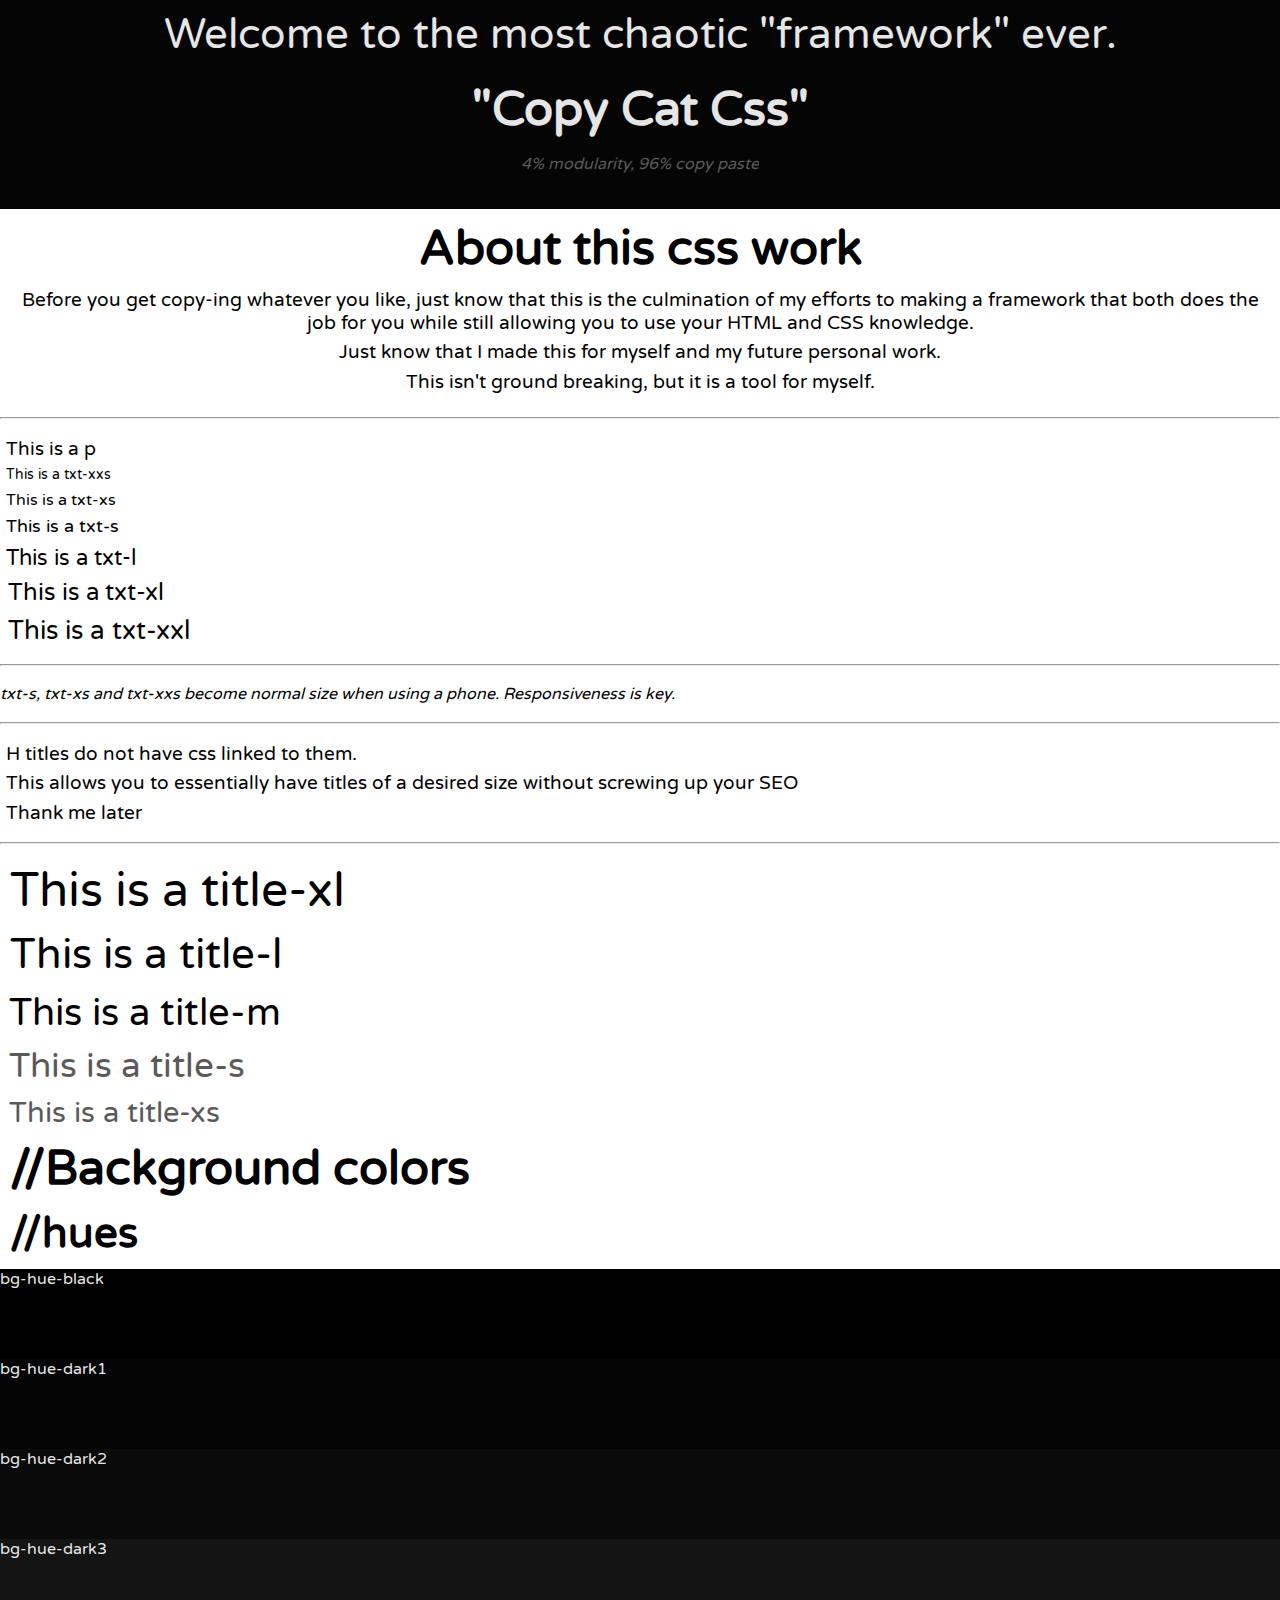
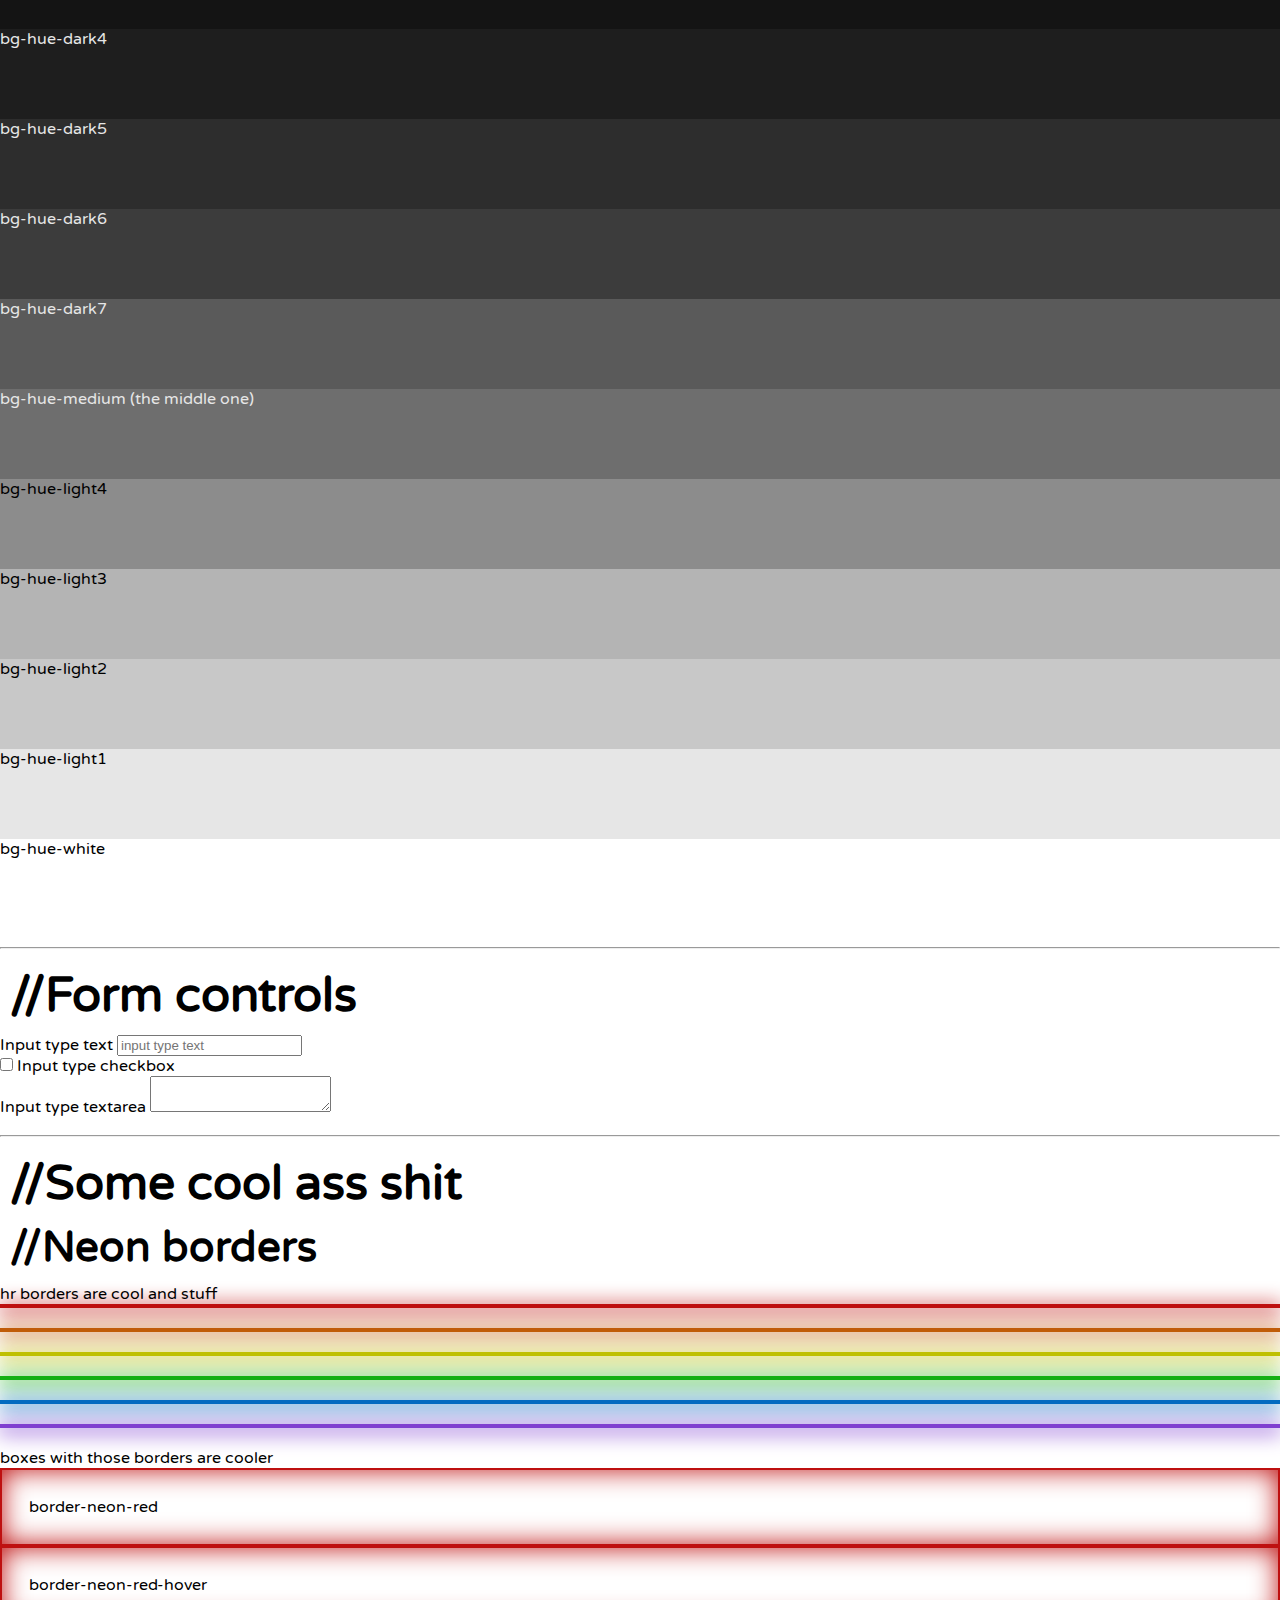
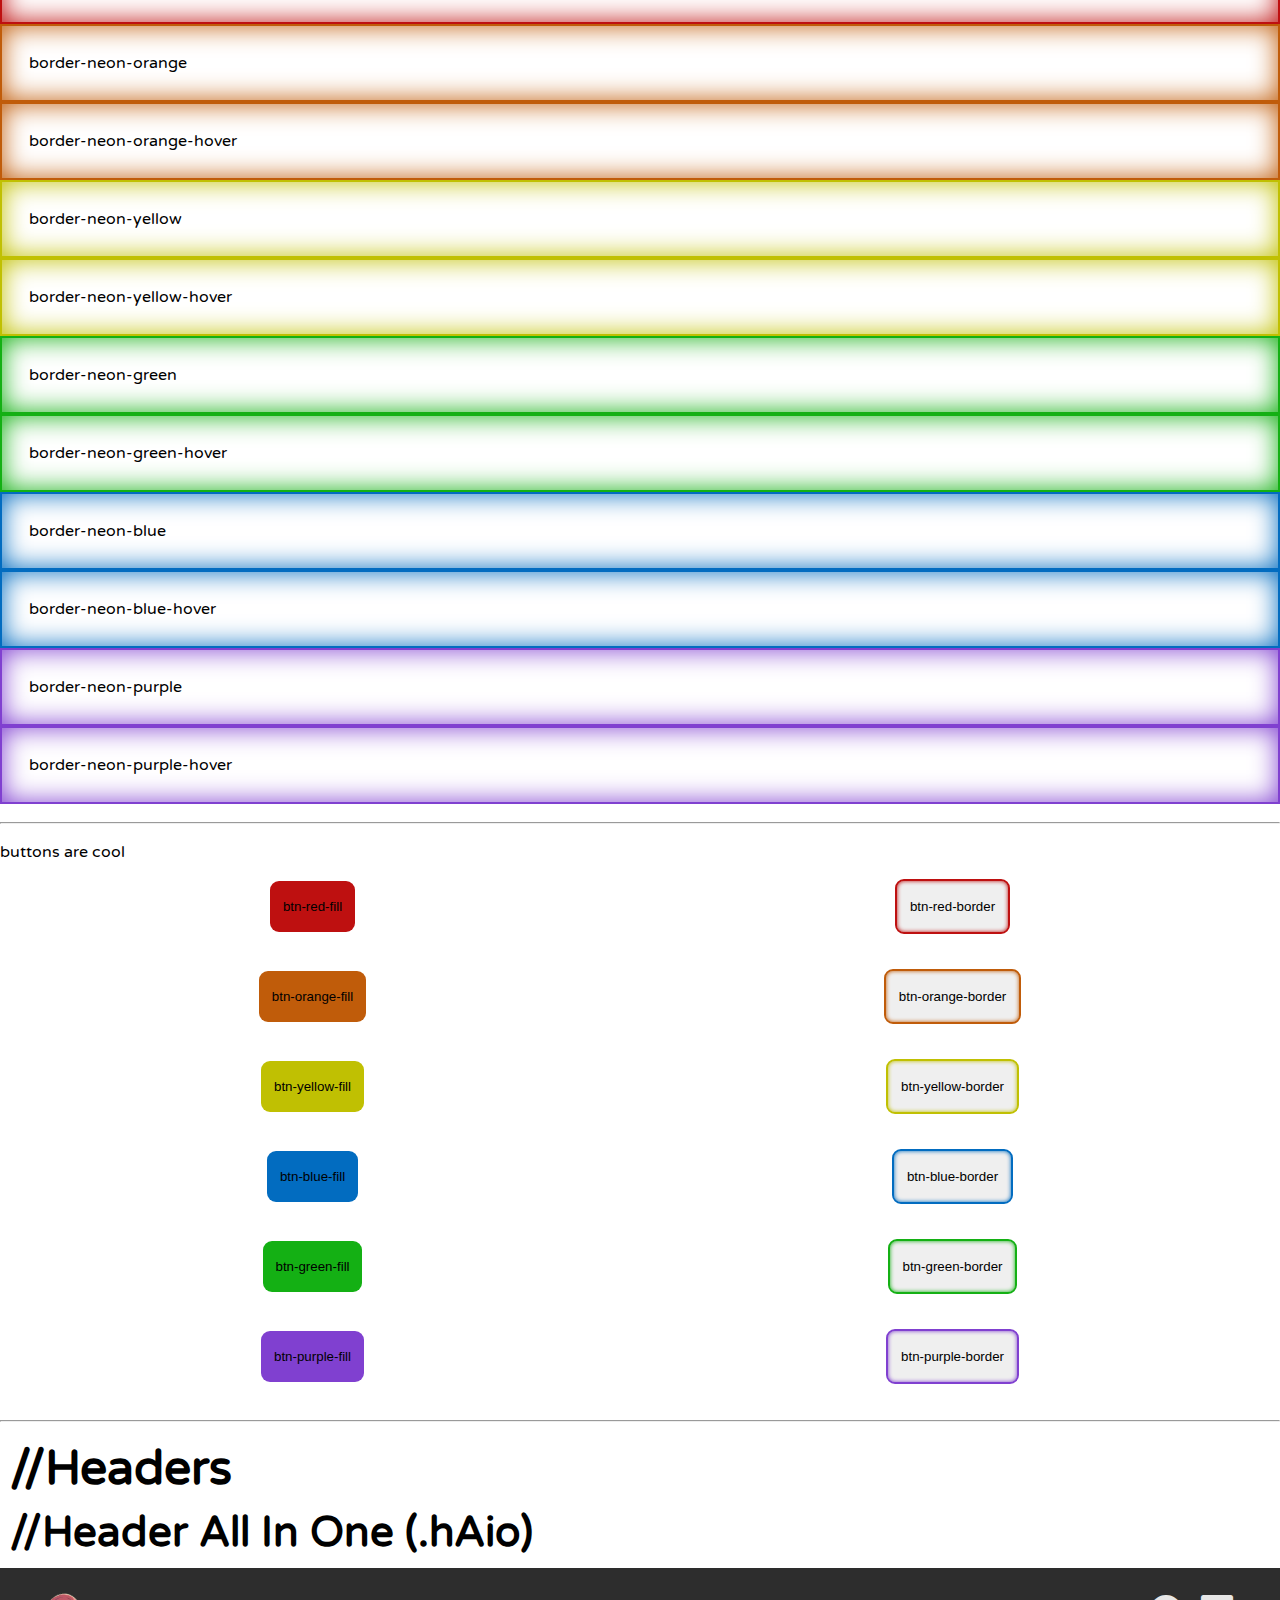
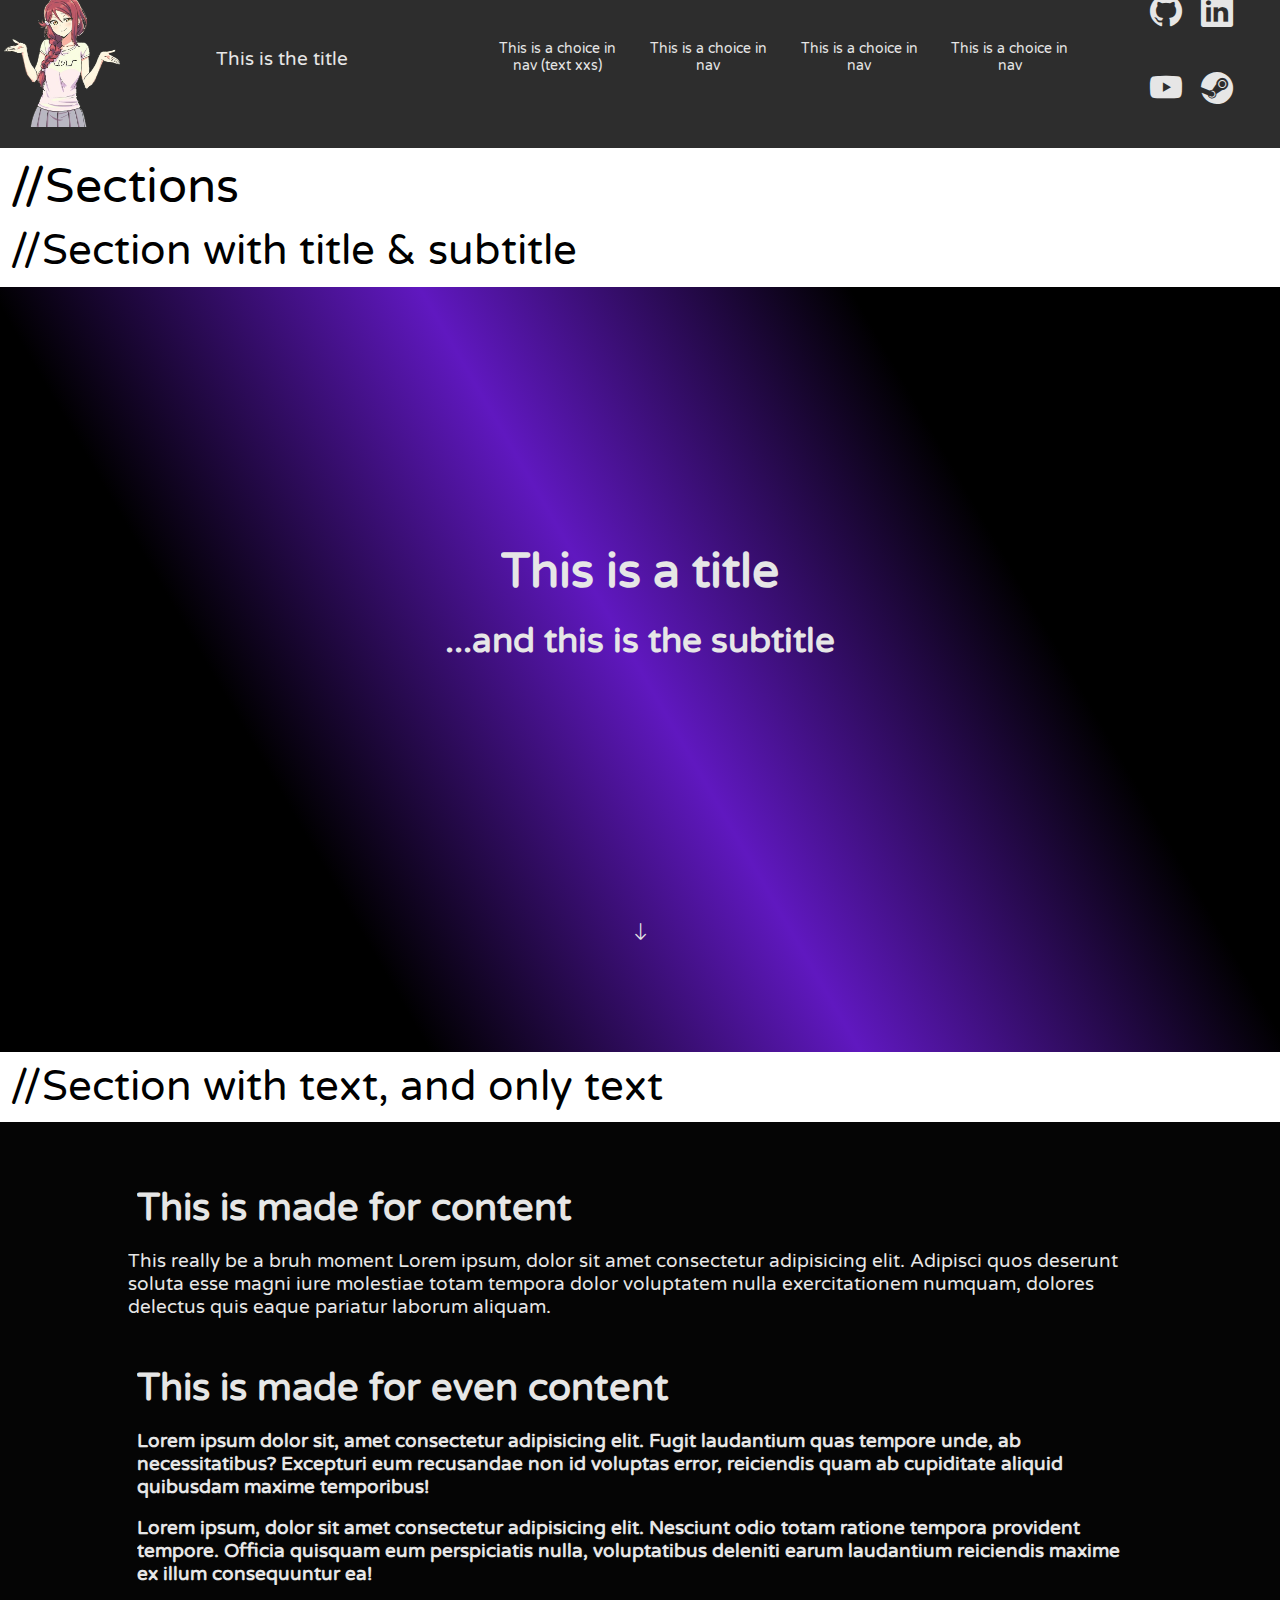
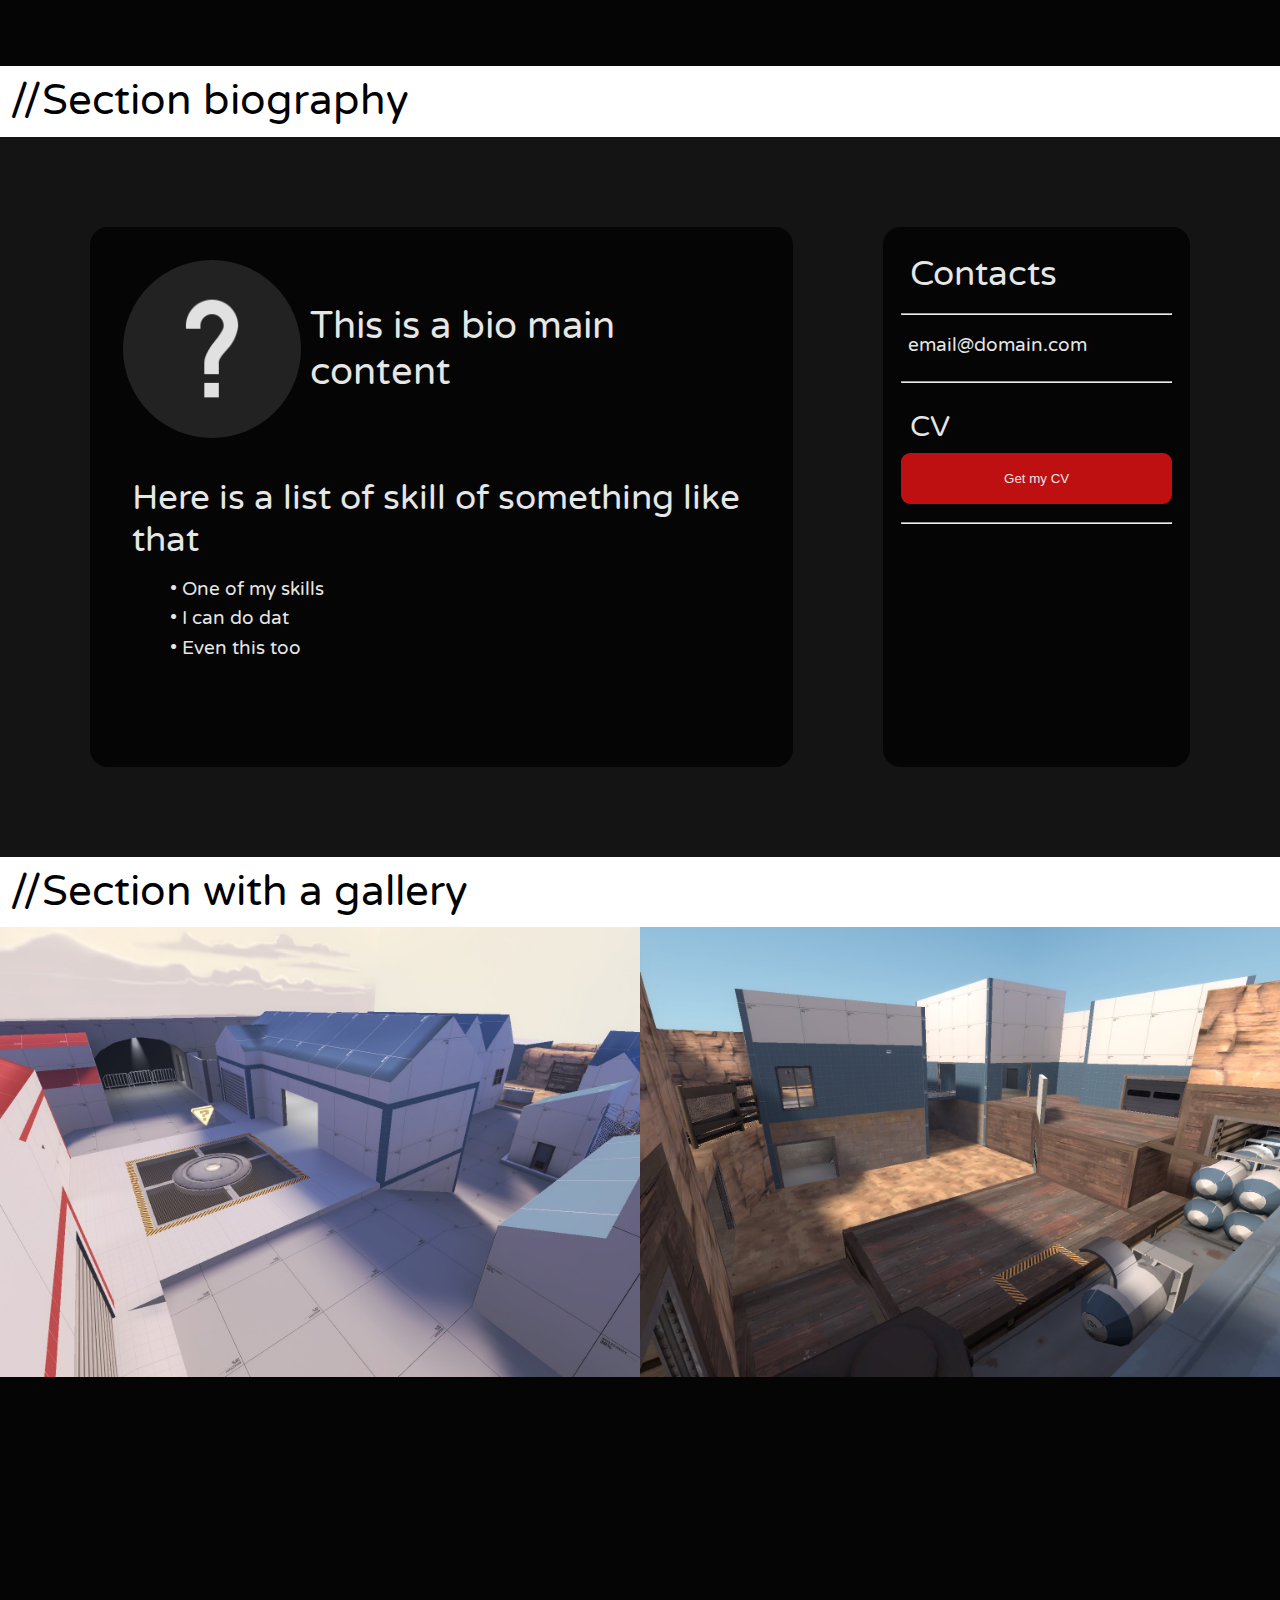
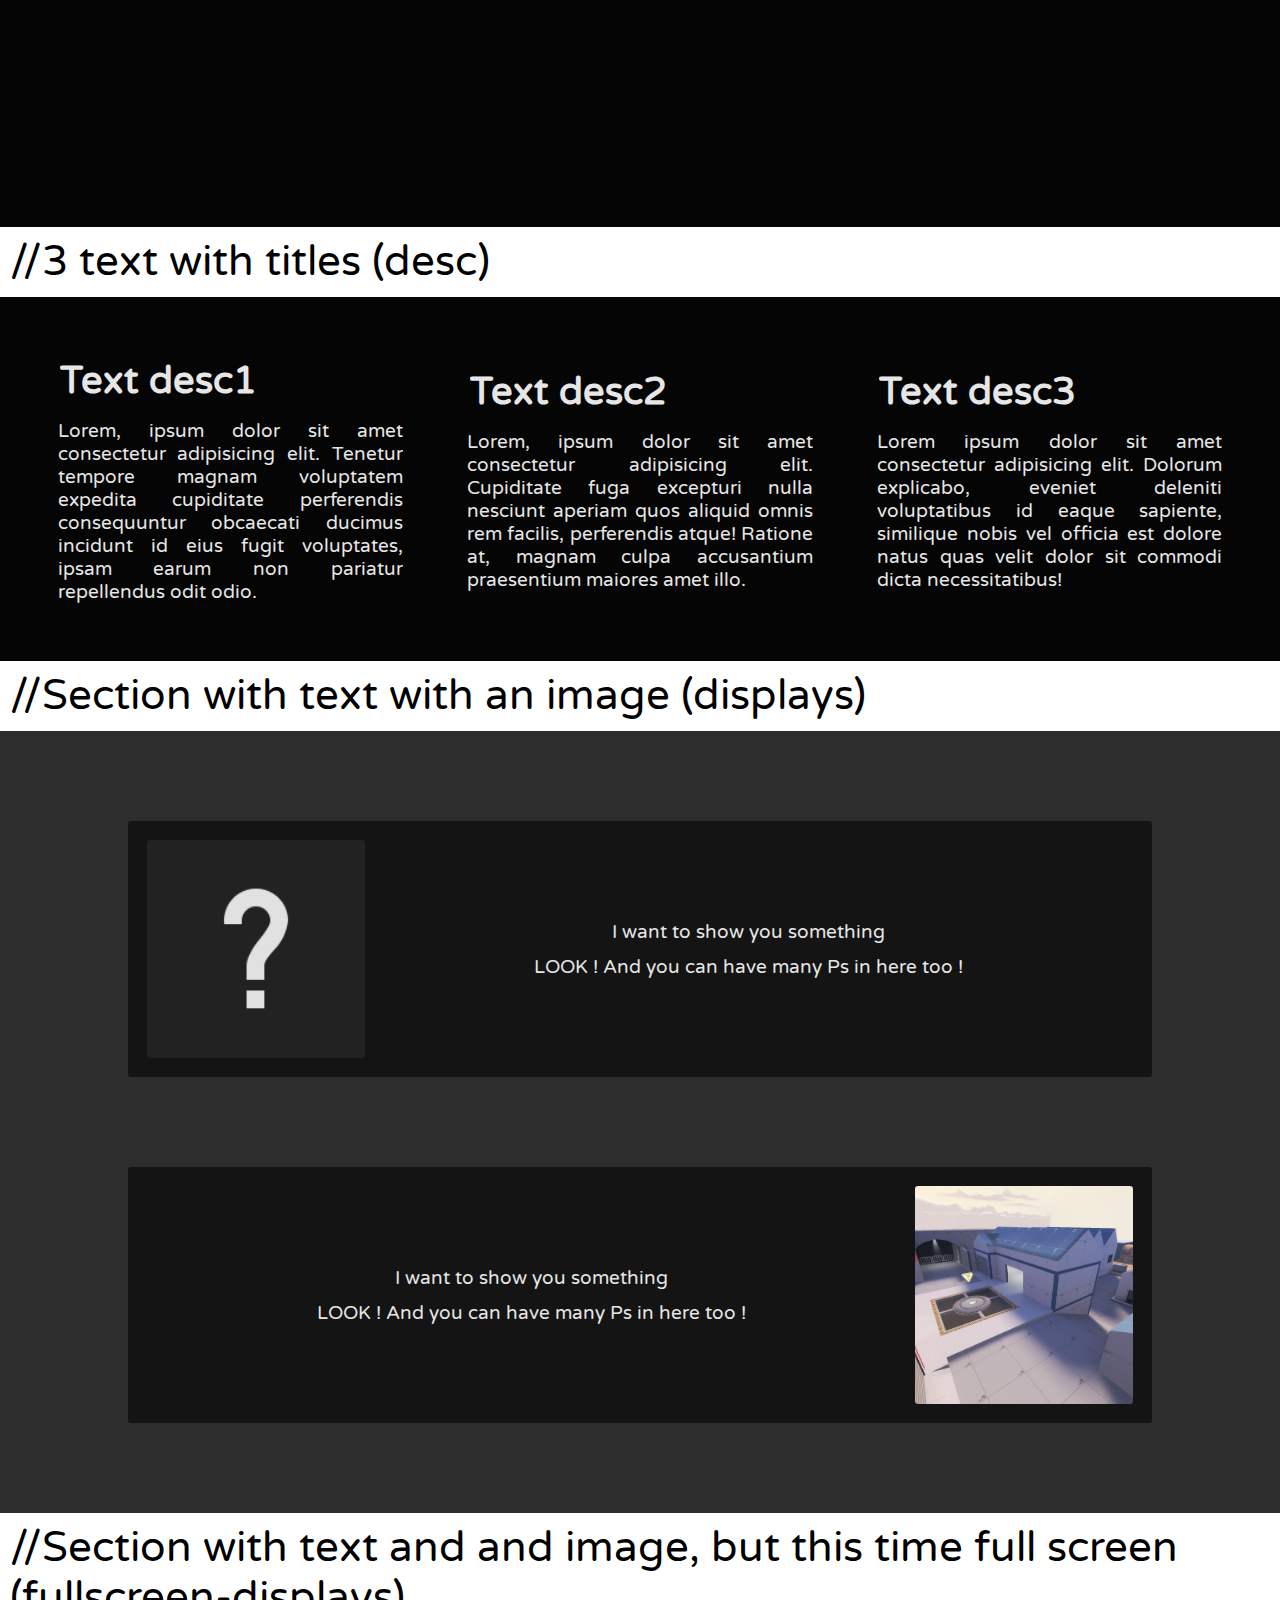
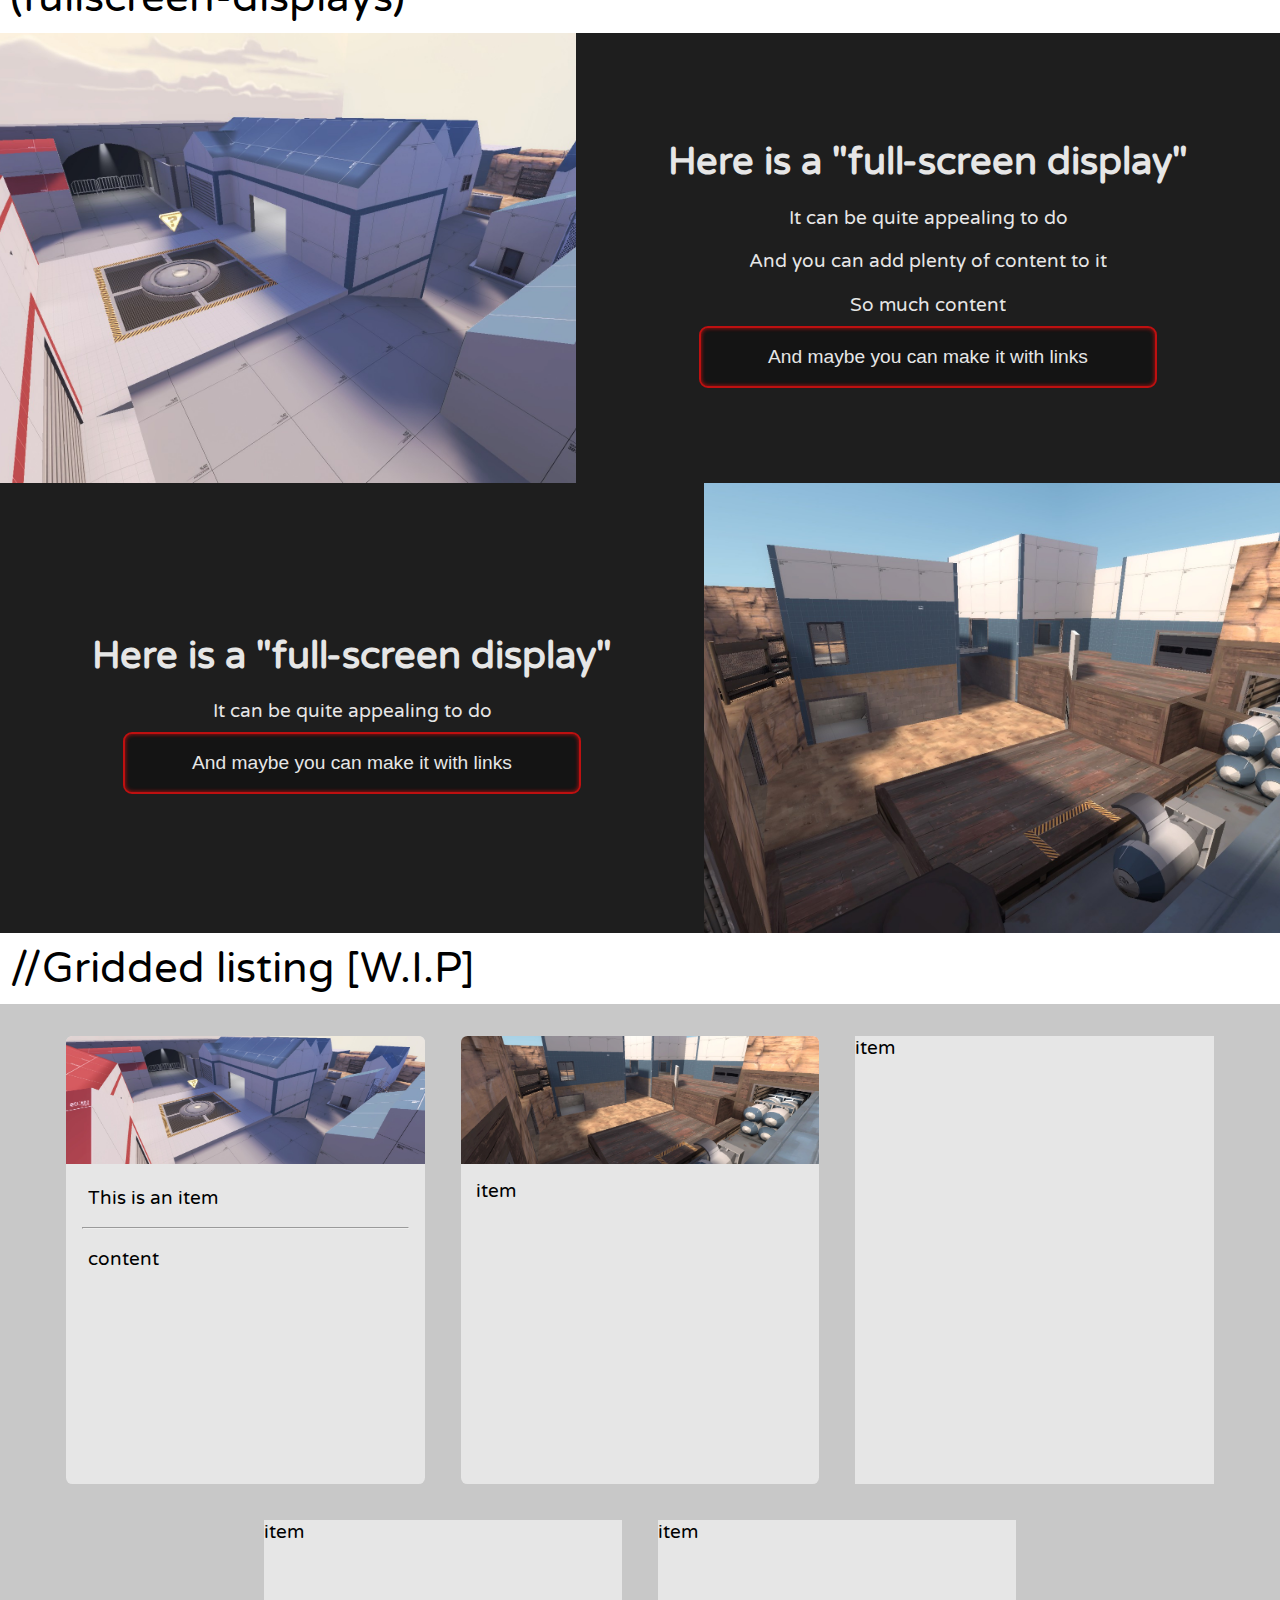
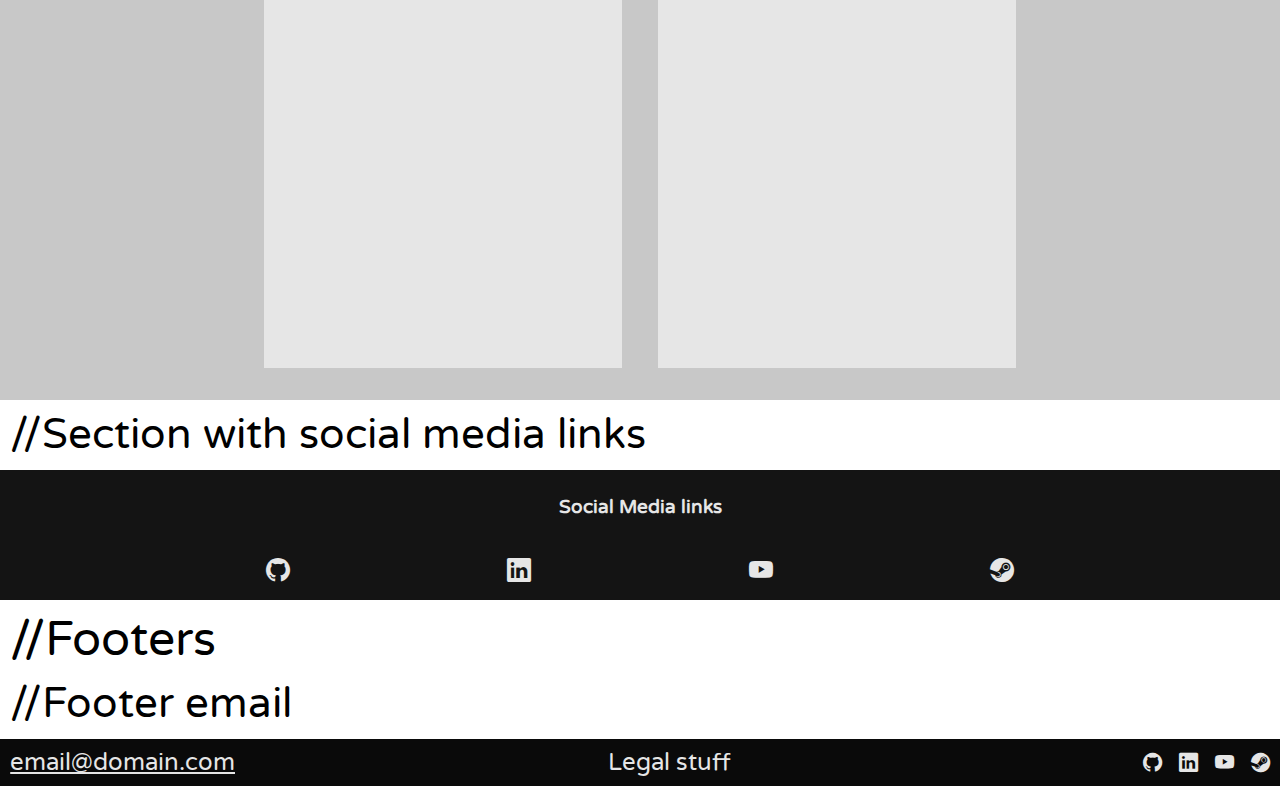
==== commit 990249ed: "updated bio for mobile" ====
--- a/cccss.html
+++ b/cccss.html
@@ -258,7 +258,7 @@
     <div class="s__bio--main bg-hue-dark1">
         <div class="flex-row f-align-center f-just-around m-2">
             <img src="./assets/img/placeholder.png" class="s__bio--main--img" alt="Display Img">
-            <p class="title-m">This is main content of a biography</p>
+            <p class="title-m s__bio--main--text">This is a bio main content</p>
         </div>
         <div class="flex-column f-align-start f-just-center m-2">
             <p class="title-s txt-color-white">Here is a list of skill of something like that</p>
@@ -455,9 +455,9 @@
 <!-- //////////////////////////////////////////////////// -->
 <footer class="fAio bg-hue-dark2">
     <a href="mailto: " class="txt-color-hover-white email-link fAio__content"><p>email@domain.com</p></a>
-    <a class="fAio--content txt-color-hover-white"><p>Legal stuff</p></a>      
+    <a class="fAio__content txt-color-hover-white"><p>Legal stuff</p></a>      
     <nav class= "txt-color-white">
-        <ul class="item-list">
+        <ul class="fAio__content--list">
             <a href="" target="blank" class=""><i class="bi bi-github txt-color-hover-white"></i></a>
             <a href="" target="blank" class=""><i class="bi bi-linkedin txt-color-hover-white"></i></a>
             <a href="" target="blank" class=""><i class="bi bi-youtube txt-color-hover-white"></i></a>
--- a/assets/css/desktop_css.css
+++ b/assets/css/desktop_css.css
@@ -172,12 +172,12 @@
   grid-template-rows: 1fr 1fr;
   grid-template-columns: 1fr 1fr;
 }
-.hAio__lin--choice {
-  display: flex;
-  justify-content: center;
-  align-items: center;
-}
-.hAio__lin--choice * {
+.hAio__link--choice {
+  display: flex;
+  justify-content: center;
+  align-items: center;
+}
+.hAio__link--choice * {
   font-size: 2rem;
   width: 100%;
   height: 100%;
@@ -243,10 +243,10 @@
   text-align: center;
   height: 70vh;
 }
-/* .section-title {
-        } 
-.section-subtitle {
-}*/
+/* .s__bg--text--title {
+}
+.s__bg--text--subtitle {
+} */
 .s__bg--arrow {
   height: 15vh;
   font-size: 1.5em;
@@ -405,38 +405,38 @@
 }
 
 /* //////////////////////////////////////////////////// */
-/* SECTION : display (text with an image) */
-.section-fullDisplay {
+/* SECTION : Full display (text with an image) */
+.s__fDisplay {
   flex-direction: column;
 }
-.section-fullDisplay-first {
+.s__fDisplay--first {
   width: 100%;
   height: 100%;
   display: grid;
   grid-template-columns: 45vw 1fr;
   grid-template-rows: 1fr;
 }
-.section-fullDisplay-second {
+.s__fDisplay--second {
   width: 100%;
   height: 100%;
   display: grid;
   grid-template-columns: 1fr 45vw;
   grid-template-rows: 1fr;
 }
-.section-fullDisplay-img {
+.s__fDisplay--img {
   height: 50vh;
   width: 100%;
   object-fit: cover;
 }
-.section-fullDisplay-text p, .section-fullDisplay-text h1,.section-fullDisplay-text h2,.section-fullDisplay-text h3, .section-fullDisplay-text h4, .section-fullDisplay-text h5{
+.s__fDisplay--text p, .s__fDisplay--text h1,.s__fDisplay--text h2,.s__fDisplay--text h3, .s__fDisplay--text h4, .s__fDisplay--text h5{
   margin: 0.8vw 1vw;
   text-align: center;
 }
-.section-fullDisplay-text a {
+.s__fDisplay--text a {
   margin: 0px;
   width: 65%;
 }
-.section-fullDisplay-text a p {
+.s__fDisplay--text a p {
   margin: 0px;
   width: 100%;
 }
@@ -473,18 +473,18 @@
 
 /* //////////////////////////////////////////////////// */
 /* SECTION : Social media */
-.section-socials {
+.s__socials {
   min-height: 50%;
   flex-direction: column;
   justify-content: center;
   align-items: center;
 }
-.section-socials .section-socials-title {
+.s__socials--title {
   text-align: center;
   width: 50%;
   padding: 2vh 0;
 }
-.section-socials .section-socials-links {
+.s__socials--links {
   width: 60%;
   display: flex;
   flex-direction: row;
@@ -492,12 +492,12 @@
   align-items: center;
   padding: 1vw 0;
 }
-.section-socials .section-socials-links * {
+.s__socials--links * {
   max-height: 100%;
   font-size: 1.5rem;
   padding: 0.2vh;
 }
-.section-socials .section-socials-links i {
+.s__socials--links i {
   max-height: 100%;
 }
 
@@ -508,16 +508,16 @@
 /* //////////////////////////////////////////////////// */
 /* FOOTER : AIO */
 
-.footer-aio {
+.fAio {
   padding: 0.3vh 0.3vw;
   display: flex;
   align-items: center;
   justify-content: space-between;
 }
-.footer-aio p {
-  font-size: 0.5rem;
-}
-.footer-aio-content {
+.fAio p {
+  font-size: 1.5rem;
+}
+.fAio__content {
   height: 100%;
 }
 /* } */
--- a/assets/css/mobile_css.css
+++ b/assets/css/mobile_css.css
@@ -108,7 +108,7 @@
   padding: 1vw;
 }
 button p {
-  font-size: 0.7rem;
+  font-size: 1rem;
 }
 
 /* //////////////////////////////////////////////////////////////////////////////////////////////////////////////////////////////////////////////////////////////// */
@@ -220,25 +220,25 @@
   justify-content: center;
   align-items: center;
 }
-.section-height-full {
+.s__height--full {
   min-height: 100vh;
 }
-.section-height-xl {
+.s__height--xl {
   min-height: 92vh;
 }
-.section-height-l {
+.s__height--l {
   min-height: 86vh;
 }
-.section-height-m {
+.s__height--m {
   min-height: 75vh;
 }
-.section-height-s {
+.s__height--s {
   min-height: 64vh;
 }
 
 /* //////////////////////////////////////////////////////////////////////////////////////////////////////////////////////////////////////////////////////////////// */
 /* BG IMAGE */
-.section-bg-image {
+.s__bg--image {
   /* MAKE IT AN IMAGE */
   /* background-image: url(./test-bg.png); */
 
@@ -258,18 +258,18 @@
 
 /* //////////////////////////////////////////////////// */
 /* SECTION : TEXT IN THE MIDDLE W/ IMAGE IN THE BG */
-.section-bgTexts {
+.s__bg--text {
   color: var(--text-white);
   text-align: center;
   height: 70vh;
 }
-.section-title {
-  font-size: 1.3rem;
-}
-.section-subtitle {
-  font-size: 0.6rem;
-}
-.section-downArrow {
+.s__bg--text--title {
+  font-size: 1.6rem;
+}
+.s__bg--text--subtitle {
+  font-size: 01rem;
+}
+.s__bg--arrow {
   text-shadow: var(--outline-black);
   height: 20vh;
   animation-name: upAndDown;
@@ -280,78 +280,76 @@
 .section-downArrow * {
   height: 100%;
 }
-.section-downArrow i {
+.s__bg--arrow i {
   font-size: 2rem;
 }
 
 /* //////////////////////////////////////////////////// */
 /* SECTION : text */
-.section-text {
-}
-.section-text-content {
+.s__text {
+}
+.s__text--content {
   width: 85%;
   margin: 6vh 0px;
 }
-.section-text p {
+.s__text--content--text{
   margin: 2vh 0px;
 }
 
 /* //////////////////////////////////////////////////// */
-/* Bio */
-.section-bio {
+
+/* Biography */
+.s__bio {
   padding: 5vw;
   display: grid;
   grid-template-columns: 1fr;
 }
-.section-bio .title-m {
-  text-align: center;
-}
-.section-bio .grid-item {
+.s__bio--main,
+.s__bio--side {
+  min-height: 30vh;
+  border-radius: 2vh;
   margin: 5vw;
   padding: 2vh;
 }
-.section-bio-main,
-.section-bio-side {
-  min-height: 30vh;
-  border-radius: 2vh;
-}
-.section-bio-main {
+.s__bio--main {
   grid-column: 1 / 3;
   display: flex;
   flex-direction: column;
 }
-.section-bio-main div {
-}
-.section-bio-side {
-}
-
-.section-bio .bio-img {
-  height: 14vh;
-  border-radius: 100%;
-}
+.s__bio--main--text {
+  width: 60%;
+}
+.s__bio--side--email {
+  font-size: 1.4vw;
+}
+.s__bio--main--img {
+  width: 30%;
+  border-radius: 50vh;
+}
+
 
 /* //////////////////////////////////////////////////// */
 /* SECTION : images in a grid */
 
-.section-gallery {
+.s__gallery {
   display: grid;
   grid-template-columns: 1fr;
   grid-auto-rows: 1fr;
   gap: 0px;
 }
-.section-gallery a {
+.s__gallery--item {
   display: inline-block;
   height: 25vh;
   width: 100%;
   overflow: hidden;
   position: relative;
 }
-.section-gallery .gallery-image {
+.s__gallery--item--image {
   object-fit: cover;
   width: 100%;
   height: 100%;
 }
-.section-gallery .gallery-text {
+.s__gallery--item--text {
   position: absolute;
   z-index: 200;
   bottom: 15%;
@@ -359,16 +357,16 @@
 }
 
 /* //////////////////////////////////////////////////// */
-/* SECTION : CORPORATE DESCRIPTIONS */
-.section-desc {
+/* SECTION : DESCRIPTIONS */
+.s__desc {
   padding: 4vw 2vw;
 }
-.section-desc-content {
+.s__desc--content {
   display: grid;
   grid-template-columns: 1fr;
   grid-template-rows: 1fr 1fr 1fr;
 }
-.section-desc .section-description {
+.s__desc--content--description {
   width: 94vw;
   padding: 0 2vw;
   display: flex;
@@ -379,19 +377,98 @@
 }
 
 /* //////////////////////////////////////////////////// */
+/* SECTION : display (text with an image) */
+.s__display {
+  /*  you want as many displays as you want => no max height */
+  width: 100%;
+  flex-direction: column;
+  justify-content: space-around;
+  height: 100%;
+  padding: 3vh 5vw;
+}
+.s__display--itemFirst {
+  padding: 1.5vw 1.5vw;
+  width: 90vw;
+  min-height: 30vw;
+  display: grid;
+  grid-template-columns: 1fr;
+  grid-template-rows: 2fr 1fr;
+  margin: 5vh 0px;
+}
+.s__display--itemSecond {
+  padding: 1.5vw 1.5vw;
+  width: 90vw;
+  min-height: 30vw;
+  display: grid;
+  grid-template-columns: 1fr;
+  grid-template-rows: 1fr 2fr;
+  margin: 5vh 0px;
+}
+.s__display--item--text {
+  margin: 0px;
+  text-align: center;
+}
+.s__display--item--text button {
+  width: 70% !important;
+}
+.s__display--item--img {
+  height: 50vh;
+  width: 100%;
+  object-fit: cover;
+}
+
+/* //////////////////////////////////////////////////// */
+/* SECTION : Full display (text with an image) */
+.s__fDisplay {
+  flex-direction: column;
+}
+.s__fDisplay--first {
+  width: 100%;
+  height: 100%;
+  display: grid;
+  grid-template-columns: 1fr;
+  grid-template-rows: 35vh 25vh;
+}
+.s__fDisplay--second {
+  width: 100%;
+  height: 100%;
+  display: grid;
+  grid-template-columns: 1fr;
+  grid-template-rows: 25vh 35vh;
+}
+.s__fDisplay--img {
+  width: 100%;
+  height: 100%;
+  object-fit: cover;
+}
+.s__fDisplay--text p, .s__fDisplay--text h1,.s__fDisplay--text h2,.s__fDisplay--text h3, .s__fDisplay--text h4, .s__fDisplay--text h5 {
+  margin: 0.8vw 1vw;
+  text-align: center;
+}
+
+.s__fDisplay--text a {
+  margin: 0px;
+  width: 85%;
+}
+.s__fDisplay--text a p {
+  margin: 0px;
+  width: 100%;
+}
+
+/* //////////////////////////////////////////////////// */
 /* SECTION : Social media */
-.section-socials {
+.s__socials {
   min-height: 50%;
   flex-direction: column;
   justify-content: center;
   align-items: center;
 }
-.section-socials .section-socials-title {
+.s__socials--title {
   text-align: center;
   width: 50%;
   padding: 2vh 0;
 }
-.section-socials .section-socials-links {
+.s__socials--links {
   width: 80%;
   display: flex;
   flex-direction: row;
@@ -399,99 +476,15 @@
   align-items: center;
   padding: 1vw 0;
 }
-.section-socials .section-socials-links * {
+.s__socials--links * {
   max-height: 100%;
   font-size: 1.5rem;
   padding: 0.2vh;
 }
-.section-socials .section-socials-links i {
+.s__socials--links i {
   max-height: 100%;
 }
 
-/* //////////////////////////////////////////////////// */
-/* SECTION : display (text with an image) */
-.section-display {
-  /*  you want as many displays as you want => no max height */
-  width: 100%;
-  flex-direction: column;
-  justify-content: space-around;
-  height: 100%;
-  padding: 3vh 5vw;
-}
-.section-display-item-first {
-  padding: 1.5vw 1.5vw;
-  width: 90vw;
-  min-height: 30vw;
-  display: grid;
-  grid-template-columns: 1fr;
-  grid-template-rows: 2fr 1fr;
-  margin: 5vh 0px;
-}
-.section-display-item-second {
-  padding: 1.5vw 1.5vw;
-  width: 90vw;
-  min-height: 30vw;
-  display: grid;
-  grid-template-columns: 1fr;
-  grid-template-rows: 1fr 2fr;
-  margin: 5vh 0px;
-}
-.section-display-item-text {
-  margin: 0px;
-  text-align: center;
-}
-.section-display-item-text button {
-  width: 70% !important;
-}
-.section-display-item-img {
-  height: 50vh;
-  width: 100%;
-  object-fit: cover;
-}
-
-/* //////////////////////////////////////////////////// */
-/* SECTION : display (text with an image) */
-.section-fullDisplay {
-  flex-direction: column;
-}
-.section-fullDisplay-first {
-  width: 100%;
-  height: 100%;
-  display: grid;
-  grid-template-columns: 1fr;
-  grid-template-rows: 35vh 25vh;
-}
-.section-fullDisplay-second {
-  width: 100%;
-  height: 100%;
-  display: grid;
-  grid-template-columns: 1fr;
-  grid-template-rows: 25vh 35vh;
-}
-.section-fullDisplay-img {
-  width: 100%;
-  height: 100%;
-  object-fit: cover;
-}
-.section-fullDisplay-text p {
-  margin: 0.8vw 1vw;
-  text-align: center;
-}
-
-.section-fullDisplay-text .title {
-  margin: 0.8vw 1vw;
-  text-align: center;
-}
-
-.section-fullDisplay-text a {
-  margin: 0px;
-  width: 85%;
-}
-.section-fullDisplay-text a p {
-  margin: 0px;
-  width: 100%;
-}
-
 /* //////////////////////////////////////////////////////////////////////////////////////////////////////////////////////////////////////////////////////////////// */
 /* FOOTER */
 /* //////////////////////////////////////////////////////////////////////////////////////////////////////////////////////////////////////////////////////////////// */
@@ -499,26 +492,26 @@
 /* //////////////////////////////////////////////////// */
 /* FOOTER : AIO */
 
-.footer-aio {
+.fAio {
   padding: 0.3vh 0.3vw;
   display: flex;
   flex-direction: column;
   align-items: center;
   justify-content: center;
 }
-.footer-aio > div {
+.fAio  div {
   padding: 2vh 0px;
 }
-.footer-aio p {
-  font-size: 0.5rem;
-}
-.footer-aio-content {
+.fAio p {
+  font-size: 1rem;
+}
+.fAio__content {
   min-height: 100%;
 }
-.footer-aio .item-list {
+.fAio__content--list {
   padding: 0px;
 }
-.footer-aio .item-list i {
+.fAio__content--list i {
   font-size: 1rem;
   padding: 0px 2vh;
 }
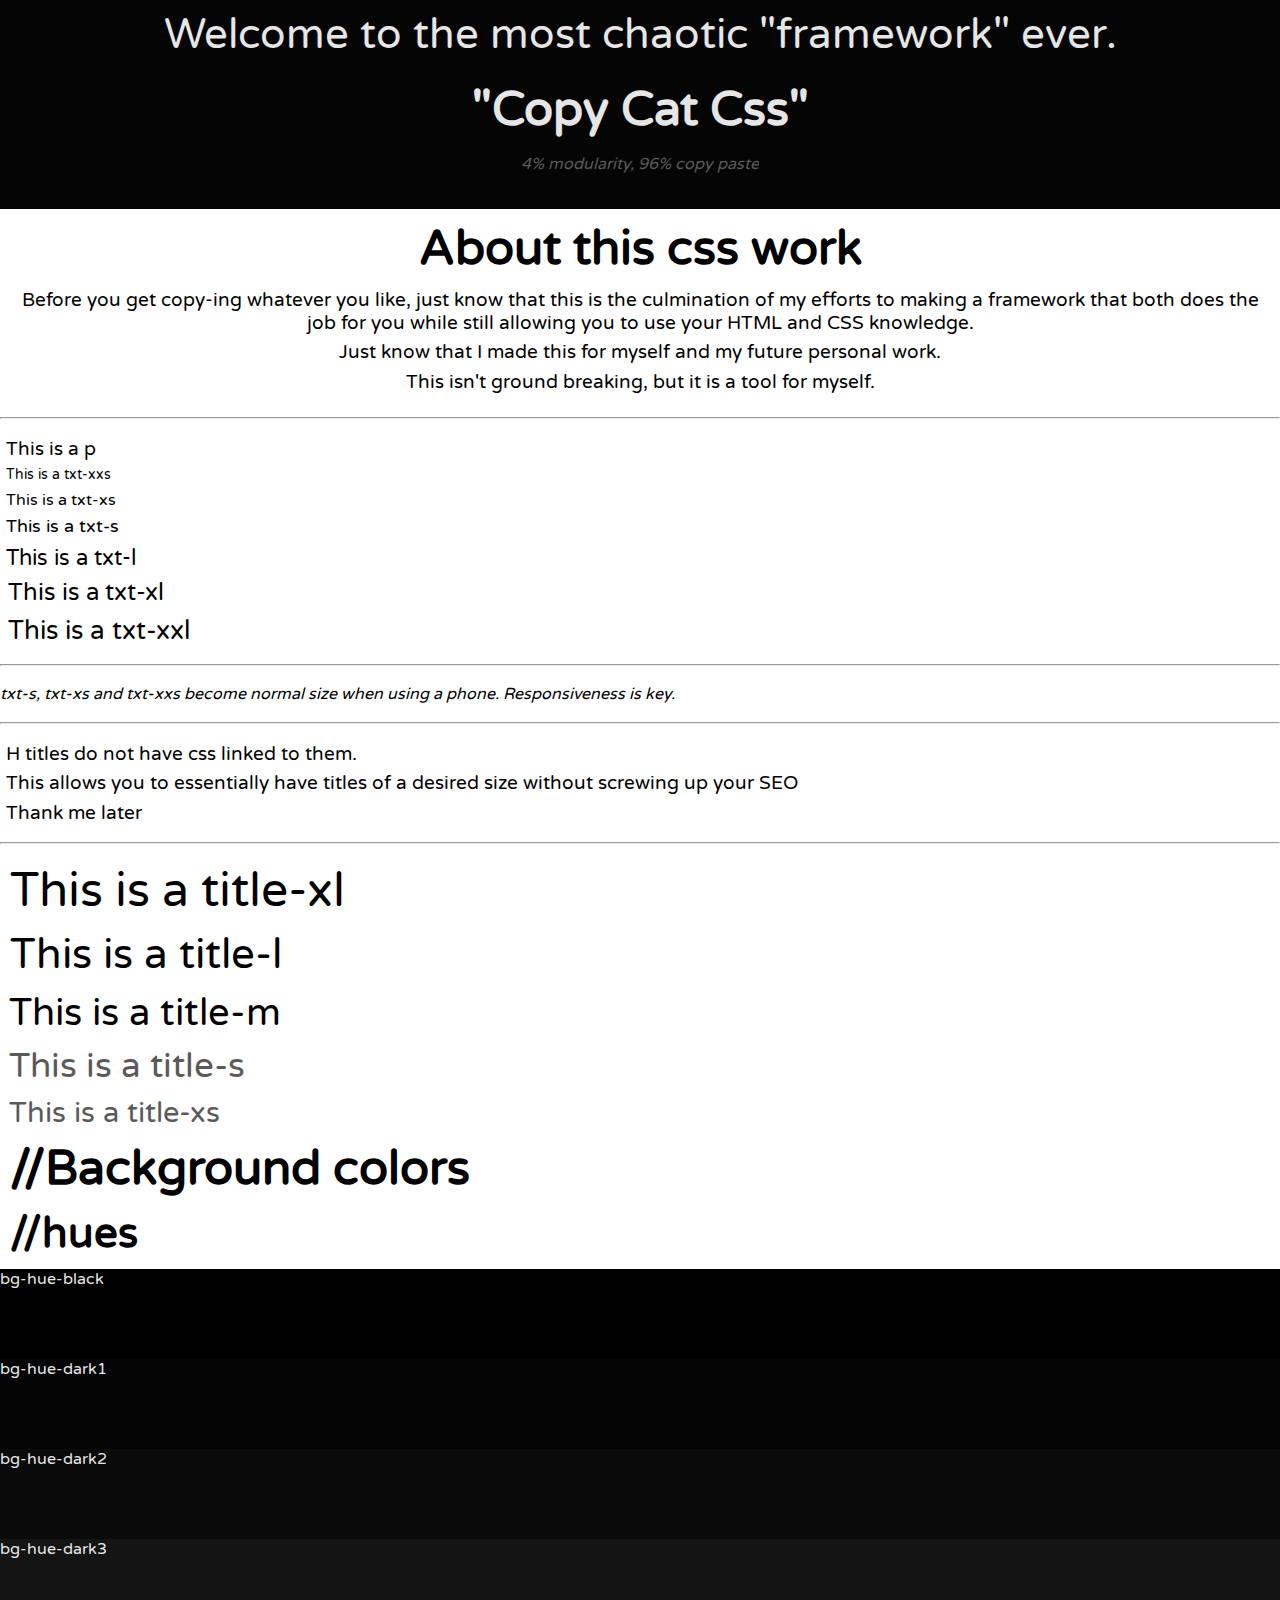
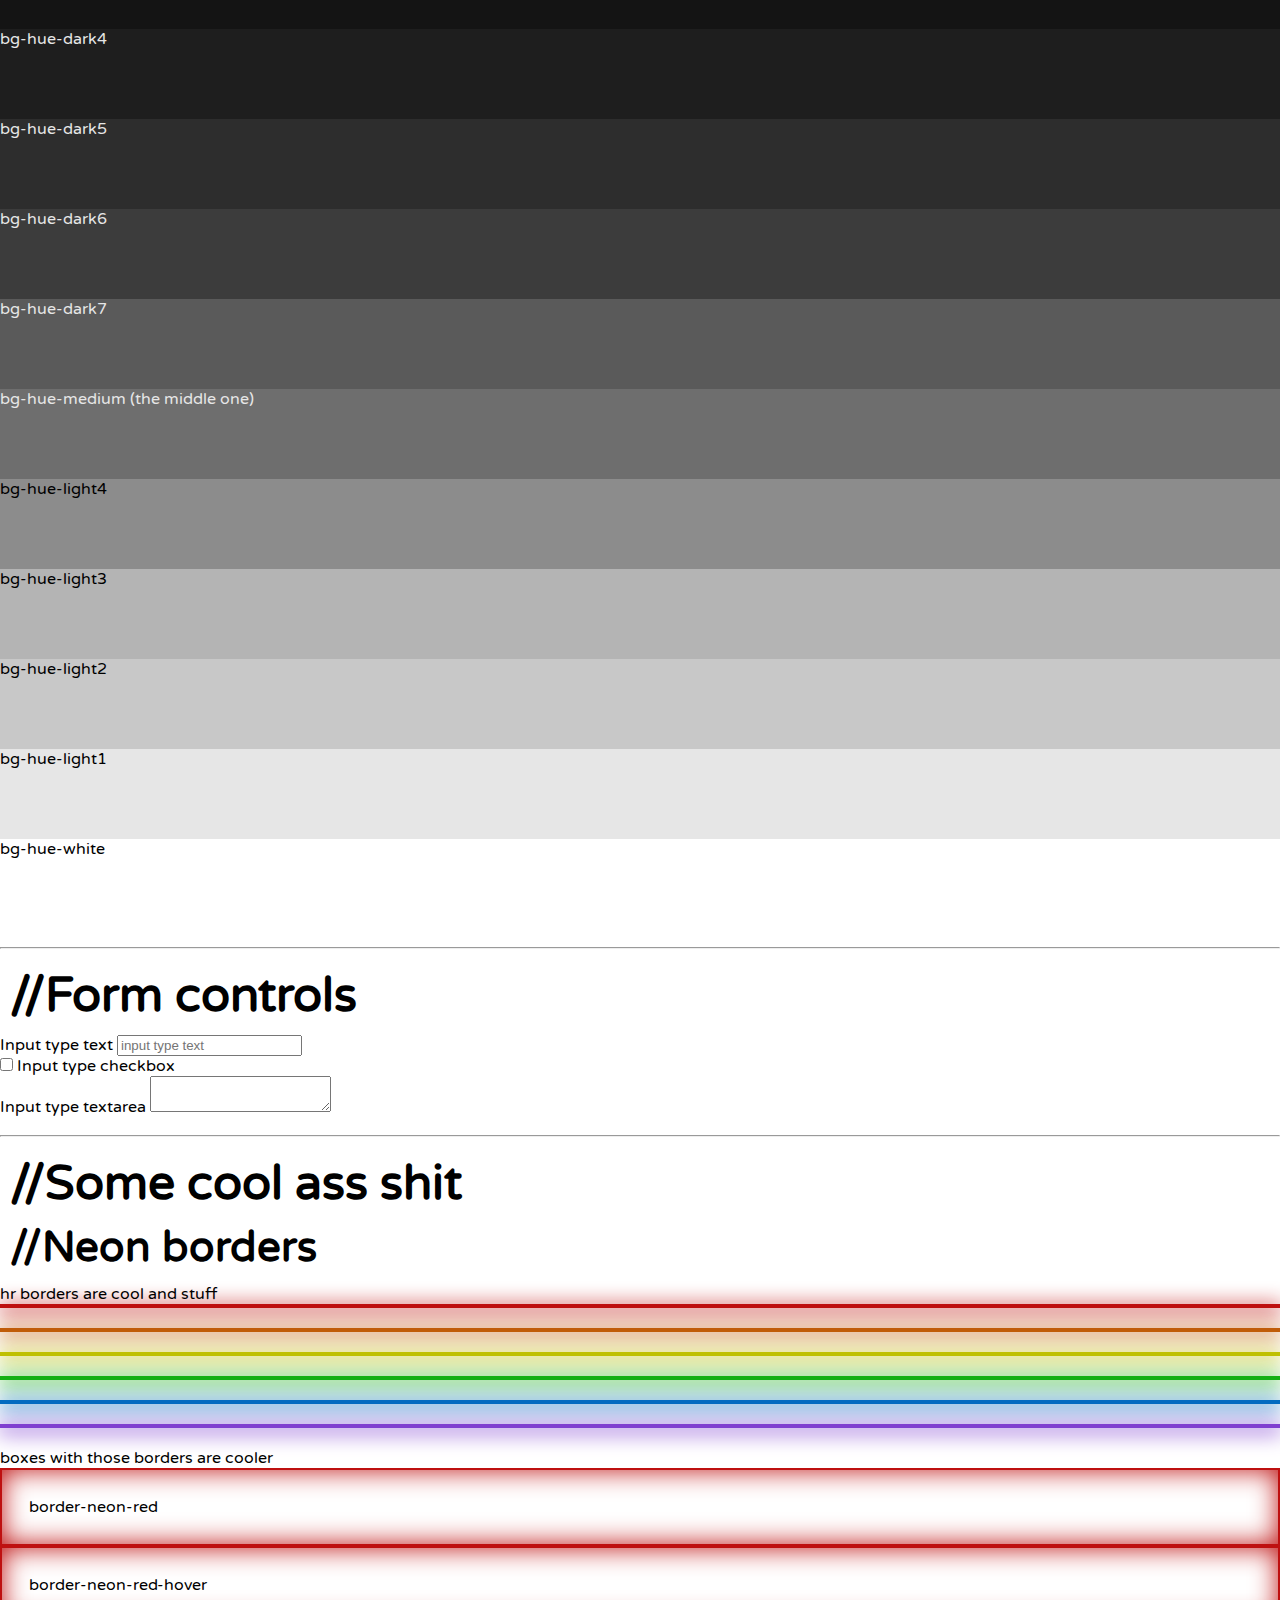
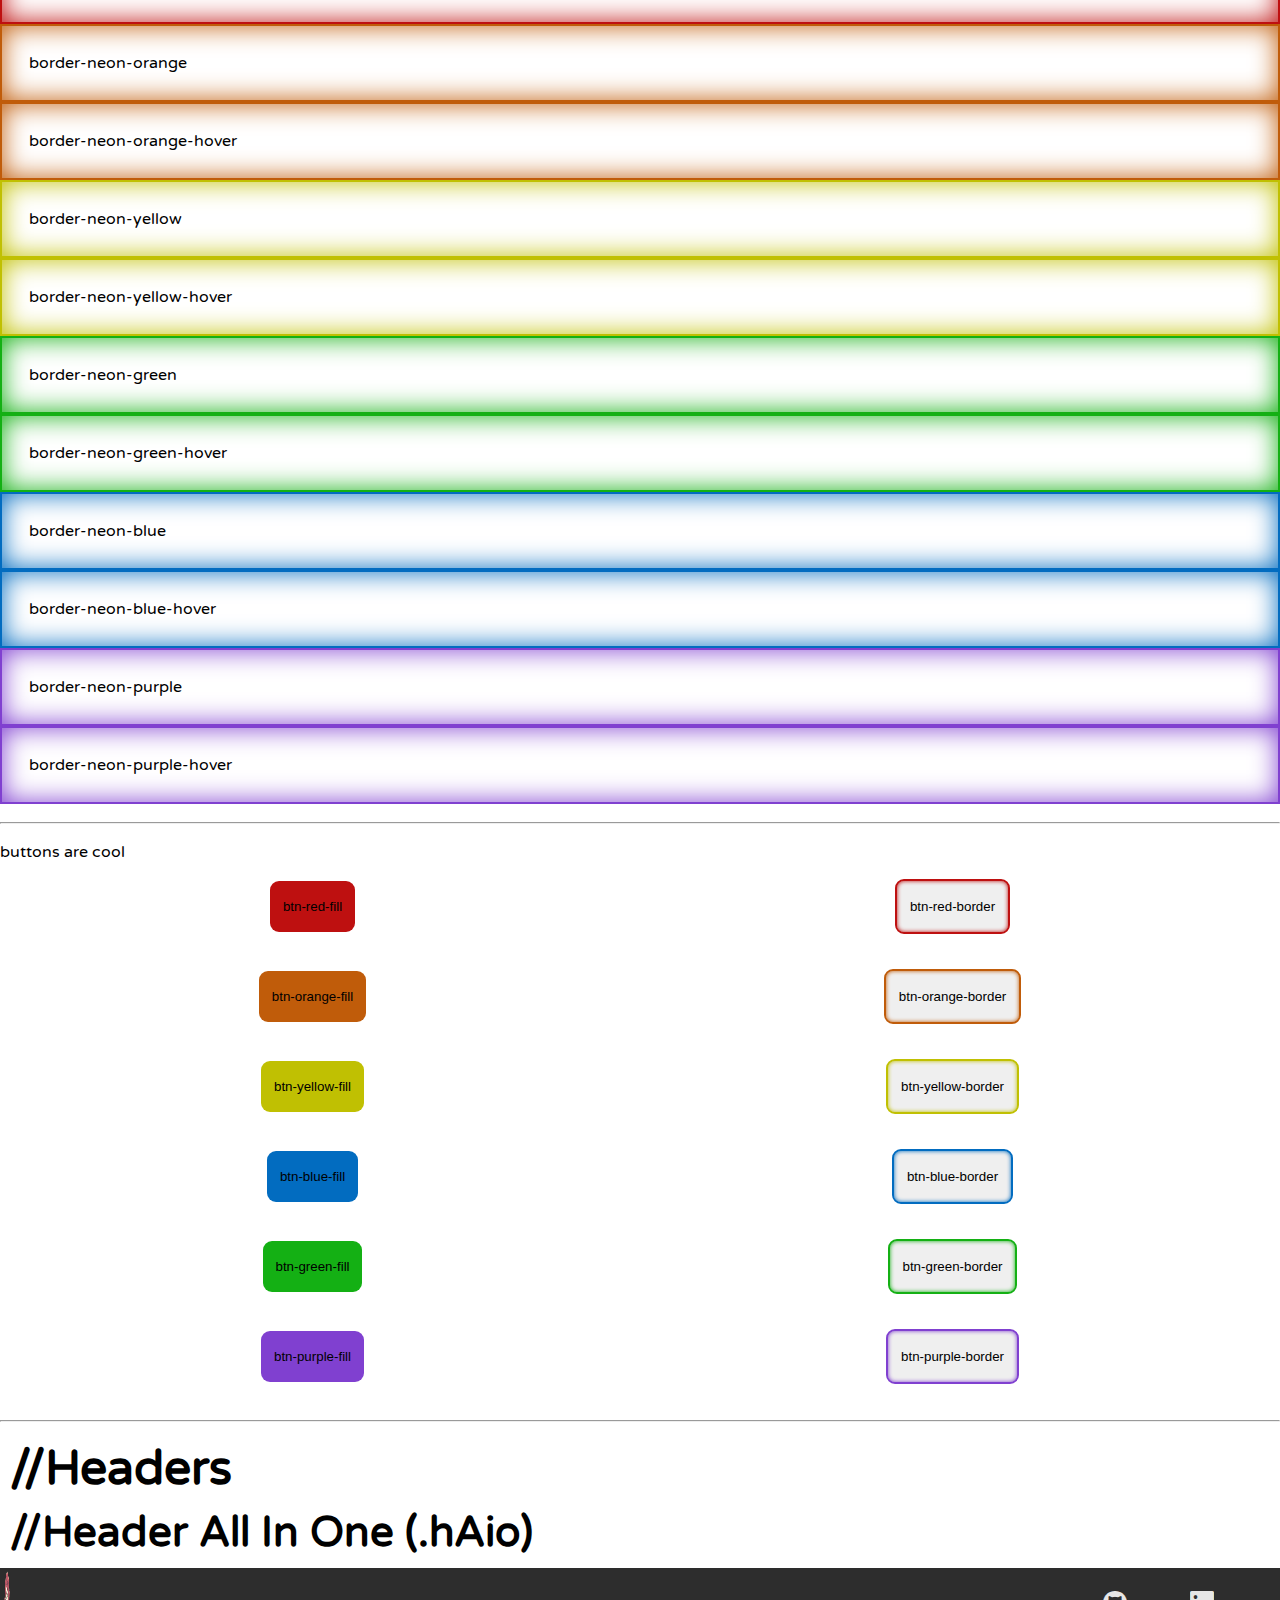
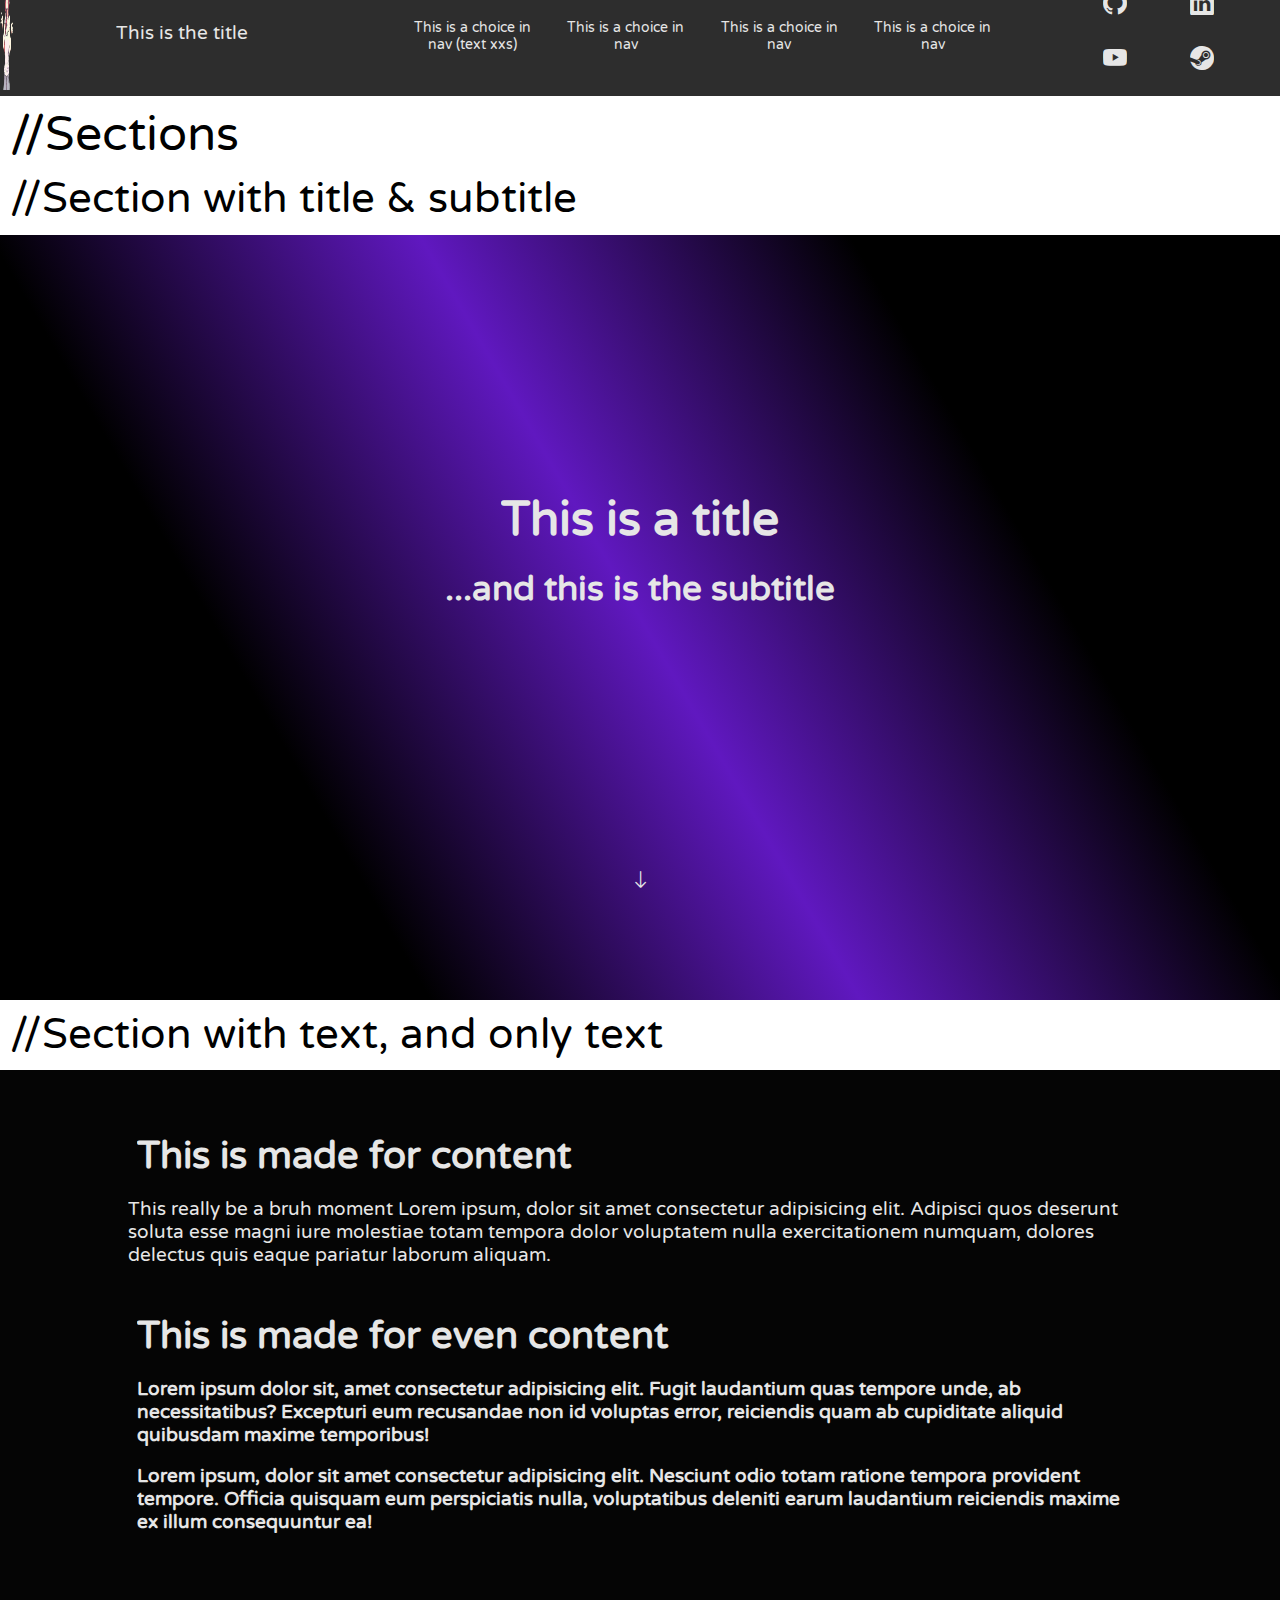
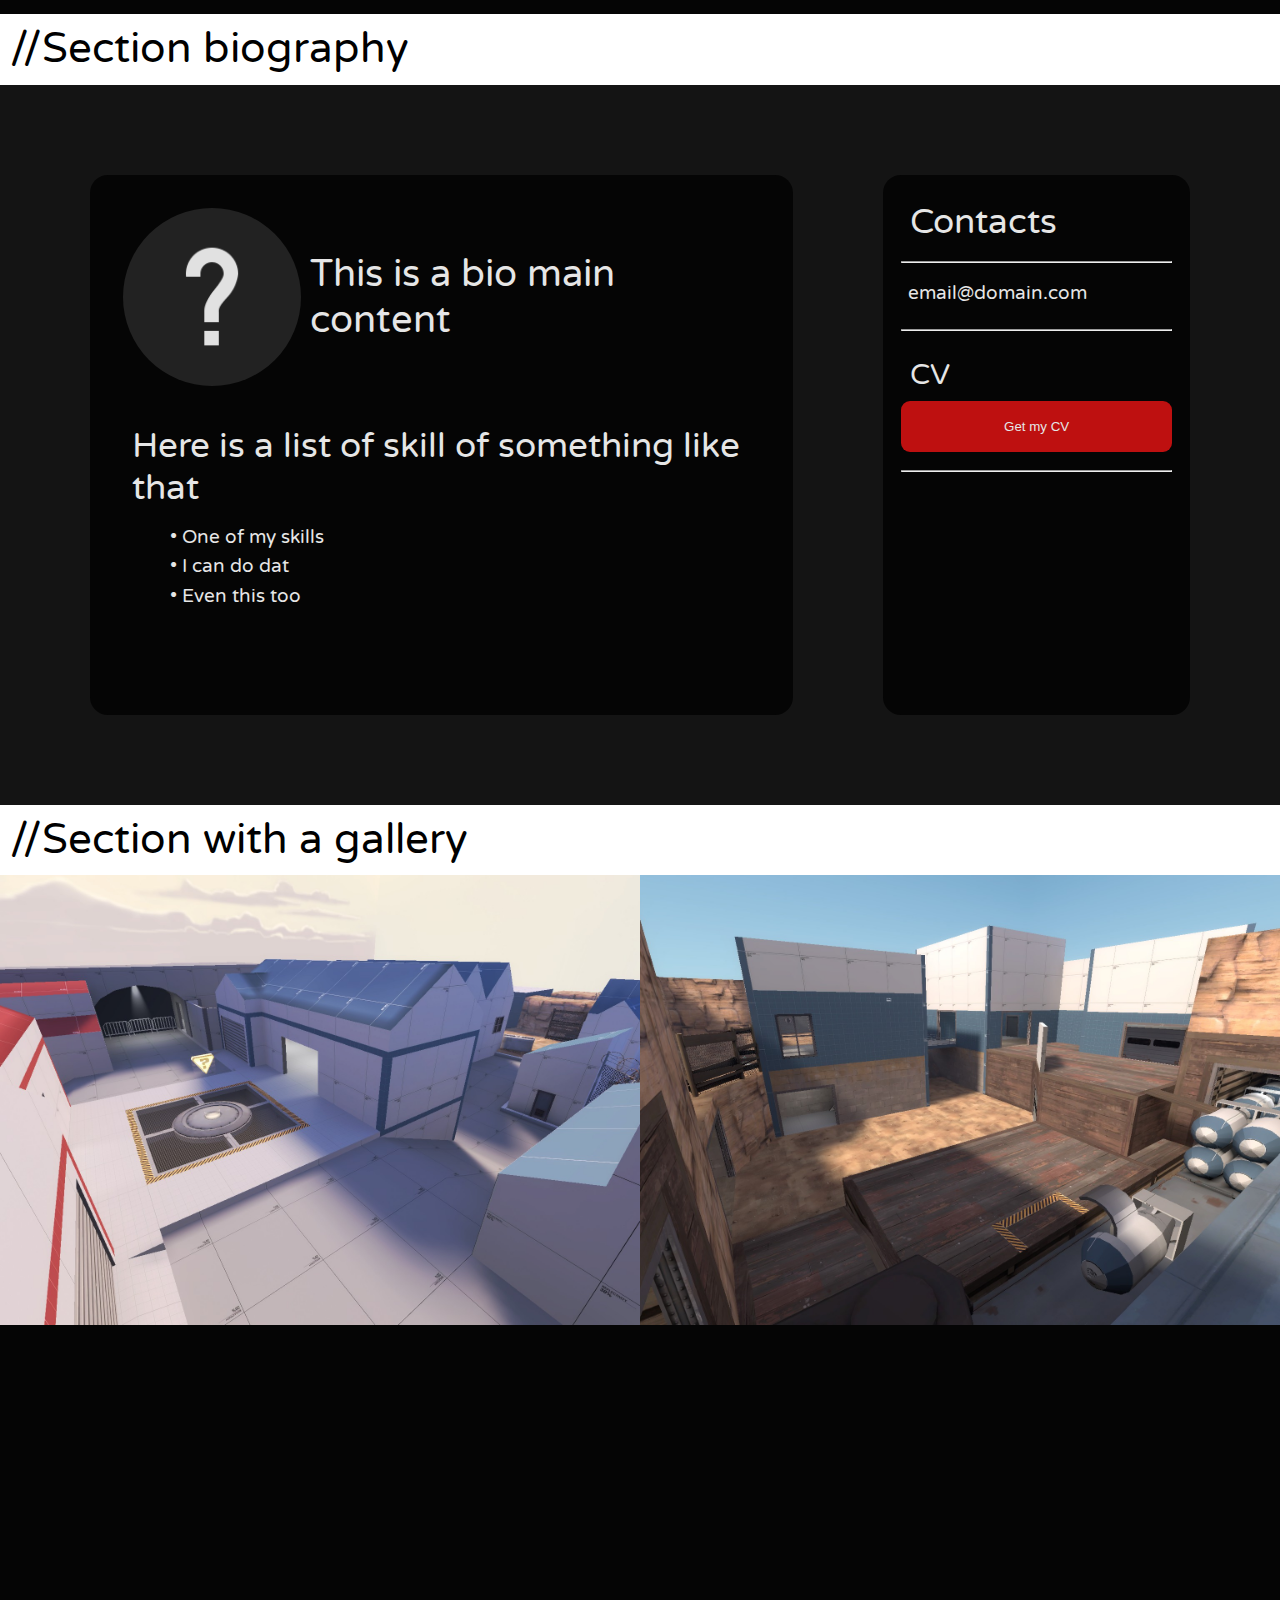
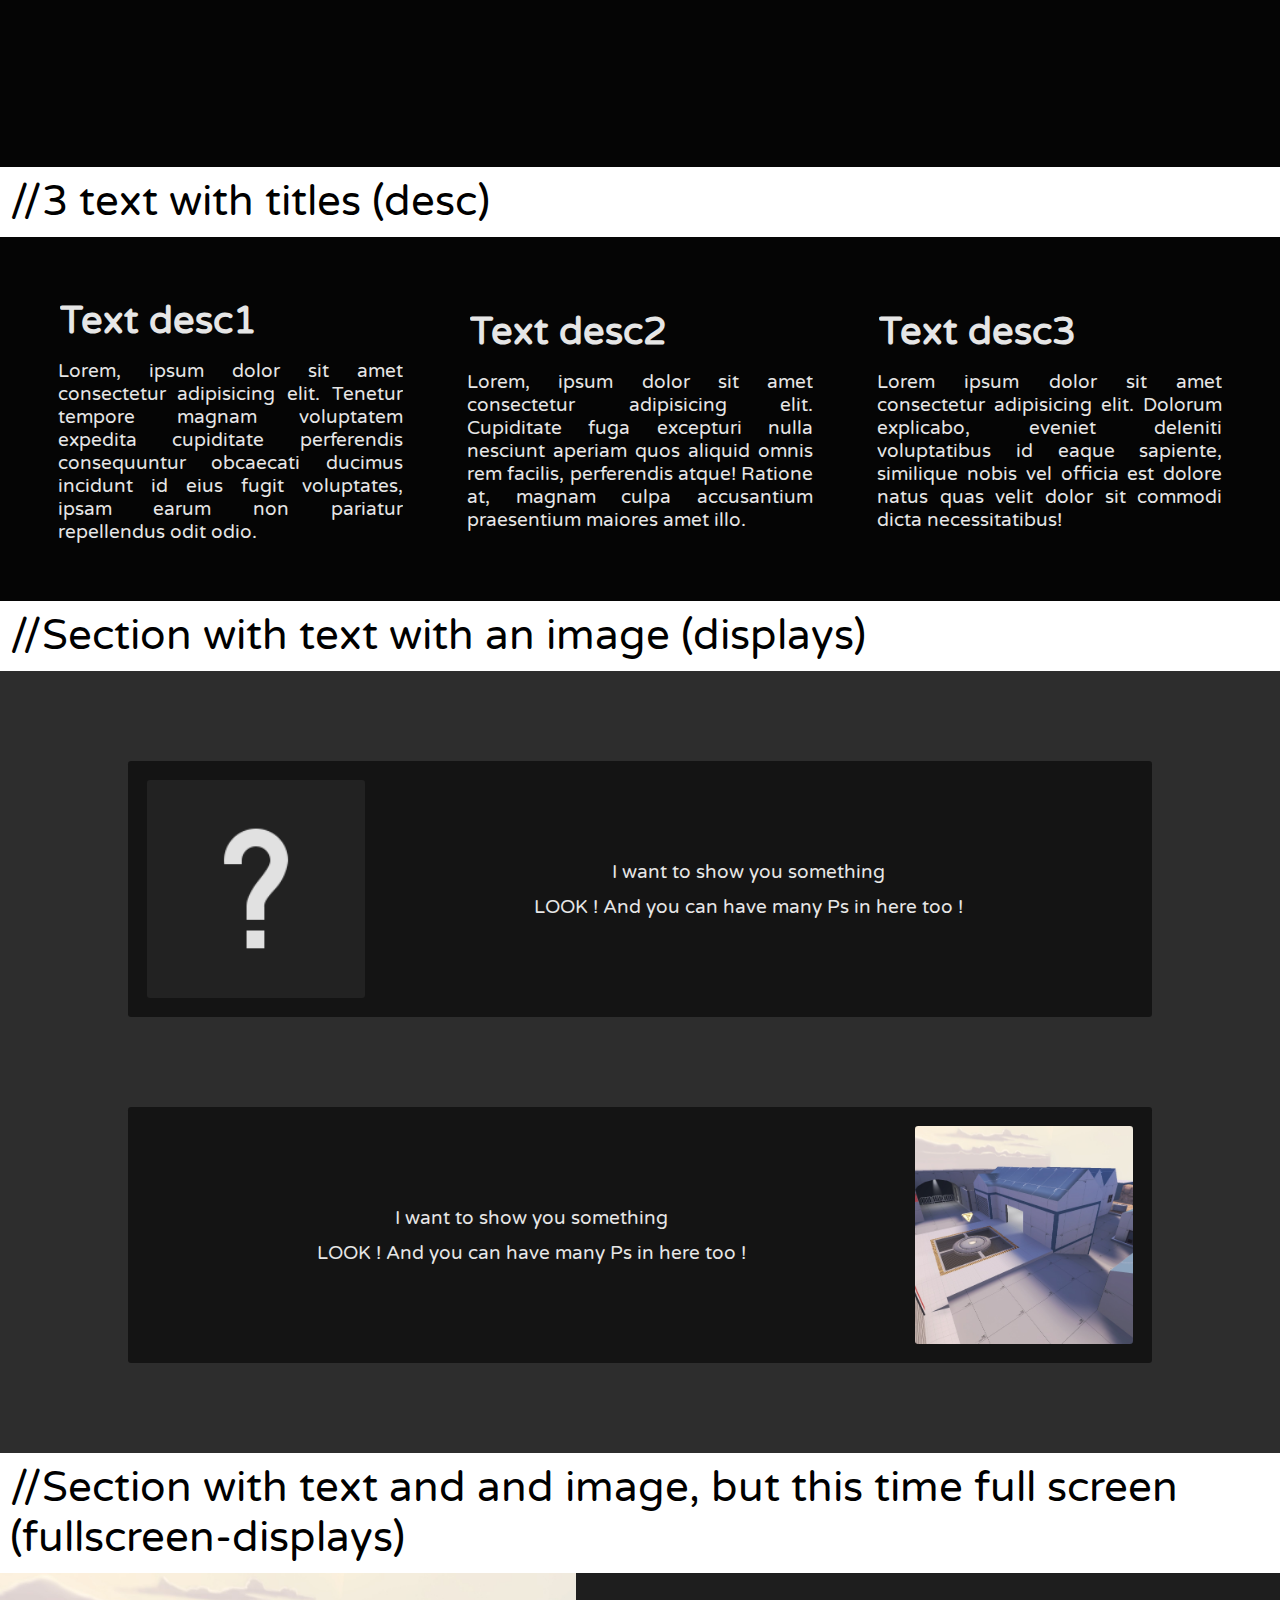
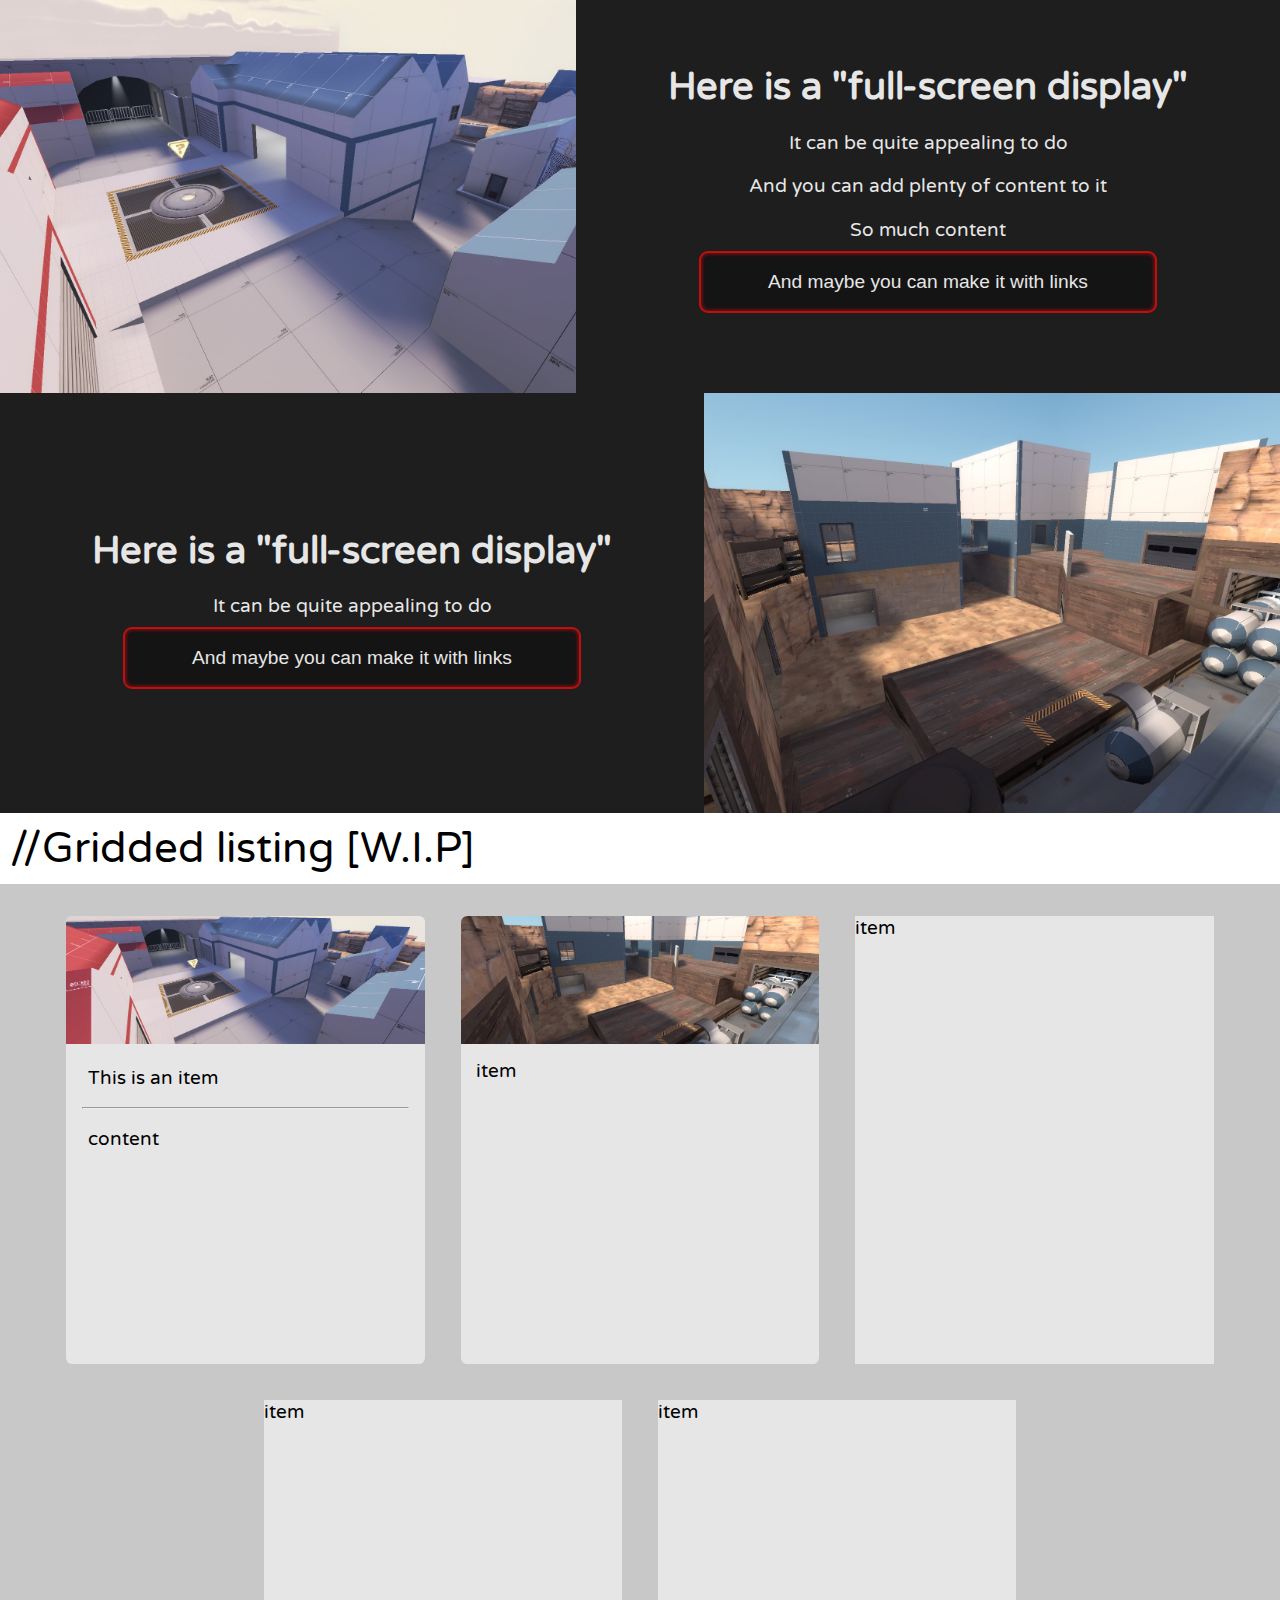
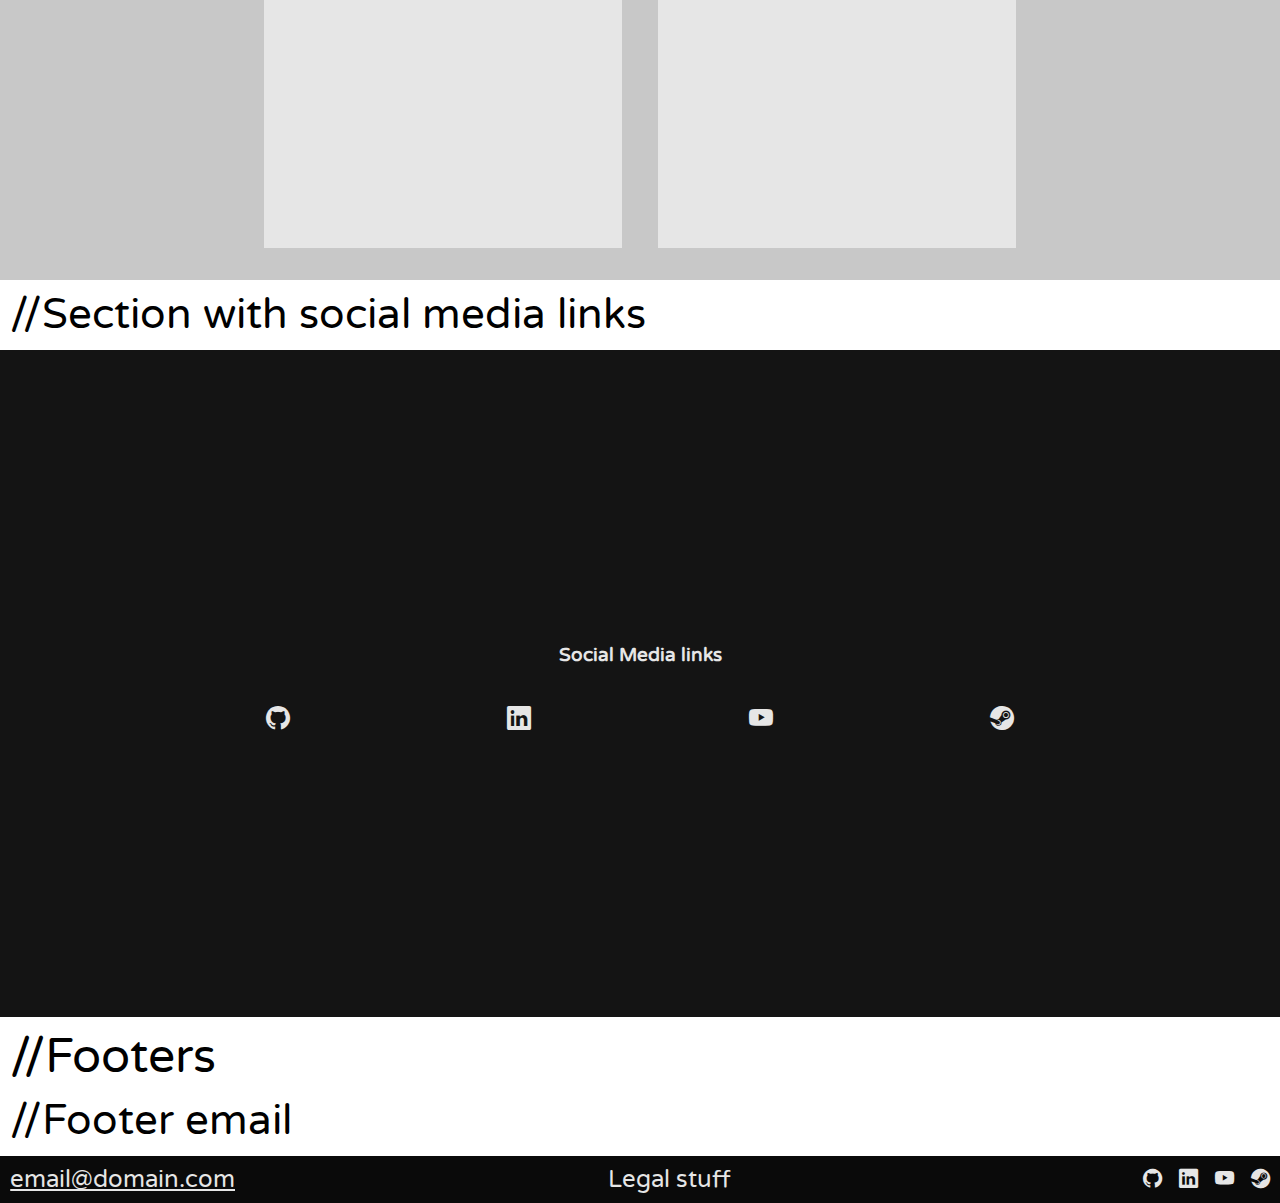
==== commit e847153a: "alpha 0.0.5.1 FBVCS Update" ====
--- a/cccss.html
+++ b/cccss.html
@@ -170,7 +170,7 @@
 
 <header>
     <div class="hAio bg-hue-dark5">
-        <div class="hAio__logo">
+        <div class="hAio__logo--container">
             <img src="./assets/img/test-logo.png" class="hAio__logo--img" alt="Website Logo"> <!-- REPLACE ALT -->
         </div>
         <div class="hAio__title">
--- a/assets/css/desktop_css.css
+++ b/assets/css/desktop_css.css
@@ -4,7 +4,6 @@
 /* //////////////////////////////////////////////////////////////////////////////////////////////////////////////////////////////////////////////////////////////// */
 
 * {
-
 }
 
 p,
@@ -82,7 +81,6 @@
   height: 0.2vh;
 }
 
-
 .txt-start {
   text-align: start;
 }
@@ -113,28 +111,26 @@
 /* HEADERS */
 /* //////////////////////////////////////////////////////////////////////////////////////////////////////////////////////////////////////////////////////////////// */
 header {
-  width: 100vw;
+  width: 100%;
 }
 /*AIO HEADER : aio */
 .hAio {
-  height: 20vh;
-  max-height: 100%;
-  width: 100%;
-  display: flex;
-  flex-direction: row;
-  justify-content: start;
-  padding-right: 2vw;
-}
-.hAio__logo {
-  width: 10vw;
-  height: 100%;
+  height: 8rem;
+  width: 100%;
+  display: grid;
+  grid-auto-rows: 1fr;
+  grid-template-columns: 1fr 2fr 2fr 1fr;
+  grid-gap: 0.5rem;
+  padding: 0 2vw 0 0;
+}
+.hAio__logo--container {
+  max-height: 95%;
   display: flex;
   justify-content: center;
   align-items: center;
 }
 .hAio__logo--img {
-  max-width: 10vw;
-  max-height: 100%;
+  height: 100%;
 }
 .hAio__title {
   width: 25vw;
@@ -165,12 +161,13 @@
 }
 /* Link */
 .hAio__link {
-  width: 10vw;
-  height: 100%;
+  width: 12rem;
+  min-height: 8rem;
   padding: 1vw;
   display: grid;
   grid-template-rows: 1fr 1fr;
   grid-template-columns: 1fr 1fr;
+  grid-gap: 0.5rem;
 }
 .hAio__link--choice {
   display: flex;
@@ -178,12 +175,9 @@
   align-items: center;
 }
 .hAio__link--choice * {
-  font-size: 2rem;
-  width: 100%;
-  height: 100%;
+  font-size: 1.5rem;
   margin: 0px;
   text-align: center;
-  line-height: 2;
 }
 .hAio__burger {
   display: none;
@@ -201,19 +195,19 @@
   align-items: center;
 }
 .s__height--full {
-  min-height: 100vh;
+  height: calc(60vh + 22rem);
 }
 .s__height--xl {
-  min-height: 92vh;
+  height: calc(50vh + 22rem);
 }
 .s__height--l {
-  min-height: 86vh;
+  height: calc(45vh + 22rem);
 }
 .s__height--m {
-  min-height: 60vh;
+  height: calc(40vh + 22rem);
 }
 .s__height--s {
-  min-height: 40vh;
+  height: calc(35vh + 22rem);
 }
 /* //////////////////////////////////////////////////////////////////////////////////////////////////////////////////////////////////////////////////////////////// */
 /* BG IMAGE */
@@ -363,7 +357,7 @@
   justify-content: center;
   text-align: justify;
 }
-.s__desc--content--description:first-child{
+.s__desc--content--description:first-child {
   min-height: 5vh;
 }
 
@@ -376,23 +370,19 @@
   width: 100%;
   padding: 5vh 7vw;
 }
-.s__display--itemFirst {
-  padding: 1.5vw 1.5vw;
-  width: 80vw;
-  height: 20vw;
-  display: grid;
-  grid-template-columns: 17vw 1fr;
-  grid-template-rows: 1fr;
-  margin: 5vh 0px;
-}
+.s__display--itemFirst,
 .s__display--itemSecond {
   padding: 1.5vw 1.5vw;
   width: 80vw;
-  height: 20vw;
-  display: grid;
-  grid-template-columns: 1fr 17vw;
+  display: grid;
   grid-template-rows: 1fr;
   margin: 5vh 0px;
+}
+.s__display--itemFirst {
+  grid-template-columns: 17vw 1fr;
+}
+.s__display--itemSecond {
+  grid-template-columns: 1fr 17vw;
 }
 .s__display--item--text {
   margin: 0px;
@@ -409,26 +399,30 @@
 .s__fDisplay {
   flex-direction: column;
 }
+.s__fDisplay--first,
+.s__fDisplay--second {
+  height: calc(20vh + 15rem);
+  width: 100%;
+  display: grid;
+  grid-template-rows: 1fr;
+}
 .s__fDisplay--first {
-  width: 100%;
-  height: 100%;
-  display: grid;
   grid-template-columns: 45vw 1fr;
-  grid-template-rows: 1fr;
 }
 .s__fDisplay--second {
-  width: 100%;
-  height: 100%;
-  display: grid;
   grid-template-columns: 1fr 45vw;
-  grid-template-rows: 1fr;
 }
 .s__fDisplay--img {
-  height: 50vh;
+  height: 100%;
   width: 100%;
   object-fit: cover;
 }
-.s__fDisplay--text p, .s__fDisplay--text h1,.s__fDisplay--text h2,.s__fDisplay--text h3, .s__fDisplay--text h4, .s__fDisplay--text h5{
+.s__fDisplay--text p,
+.s__fDisplay--text h1,
+.s__fDisplay--text h2,
+.s__fDisplay--text h3,
+.s__fDisplay--text h4,
+.s__fDisplay--text h5 {
   margin: 0.8vw 1vw;
   text-align: center;
 }
@@ -520,4 +514,3 @@
 .fAio__content {
   height: 100%;
 }
-/* } */
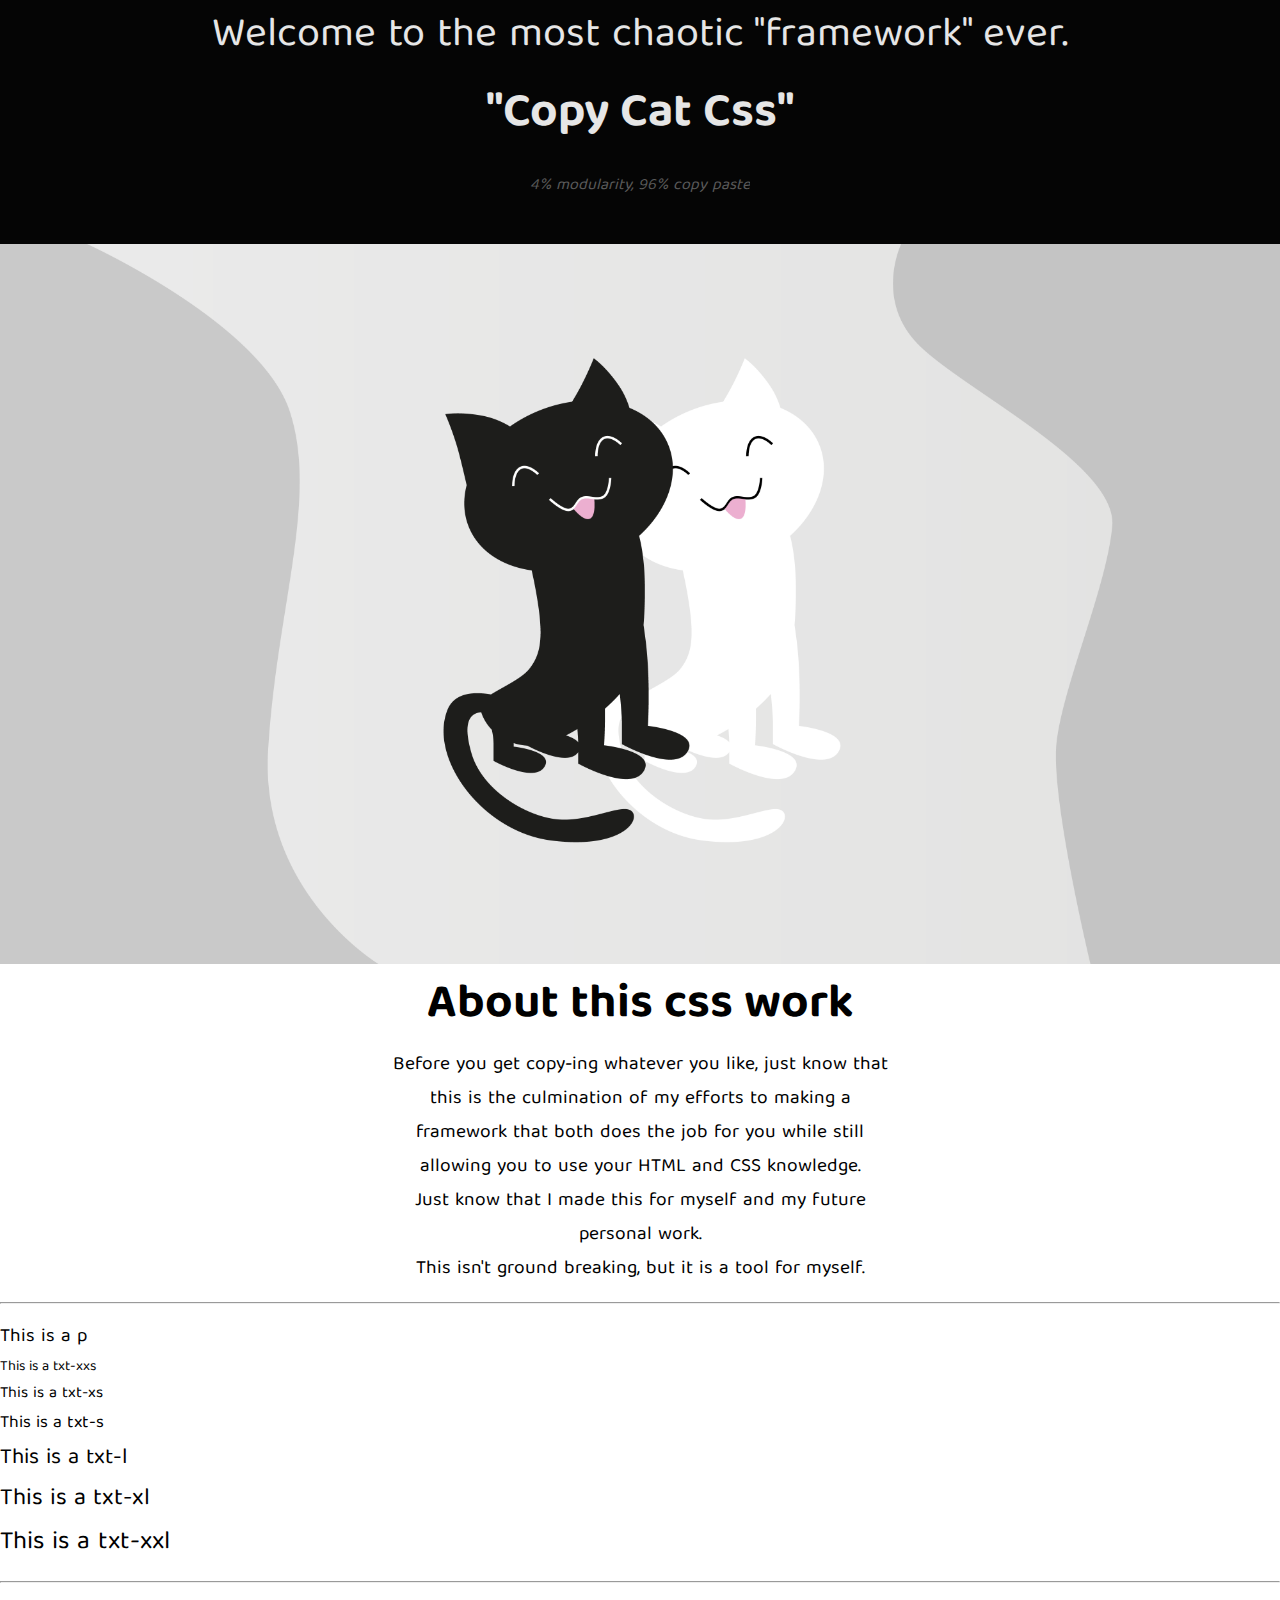
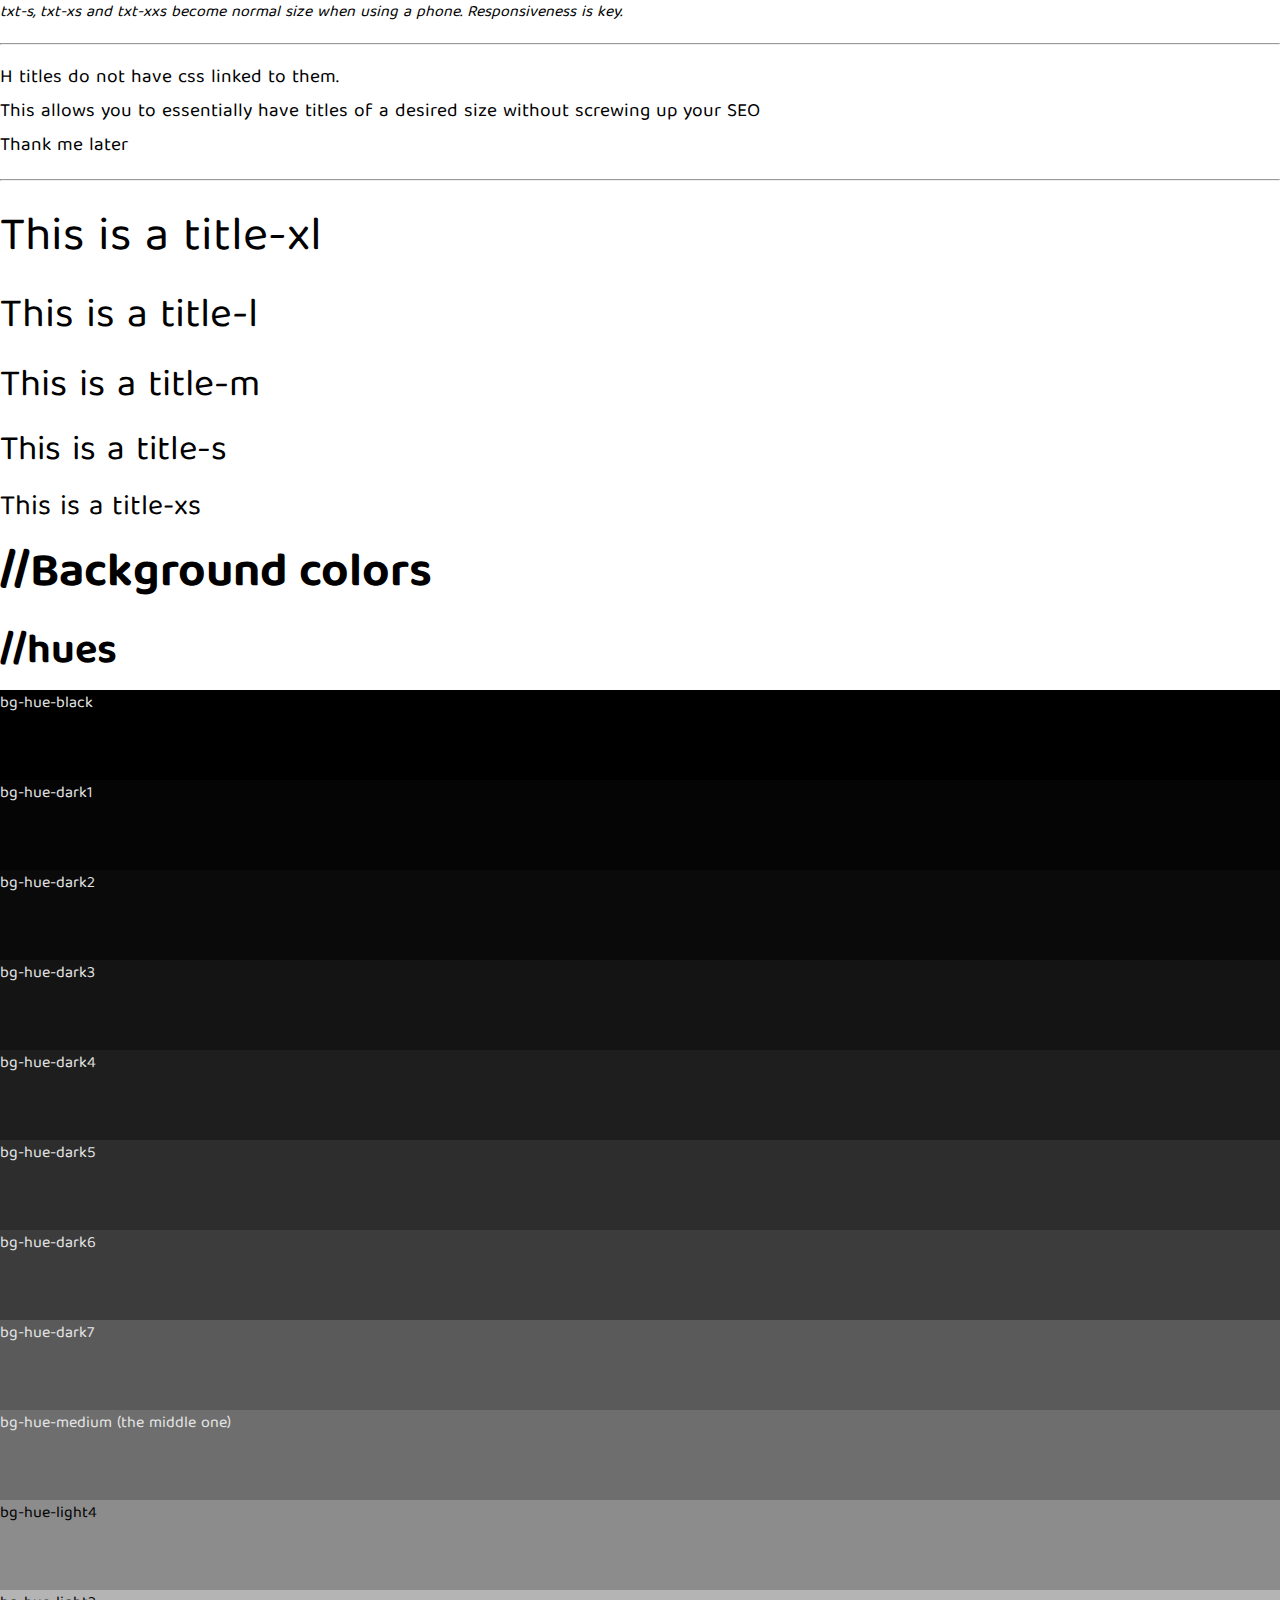
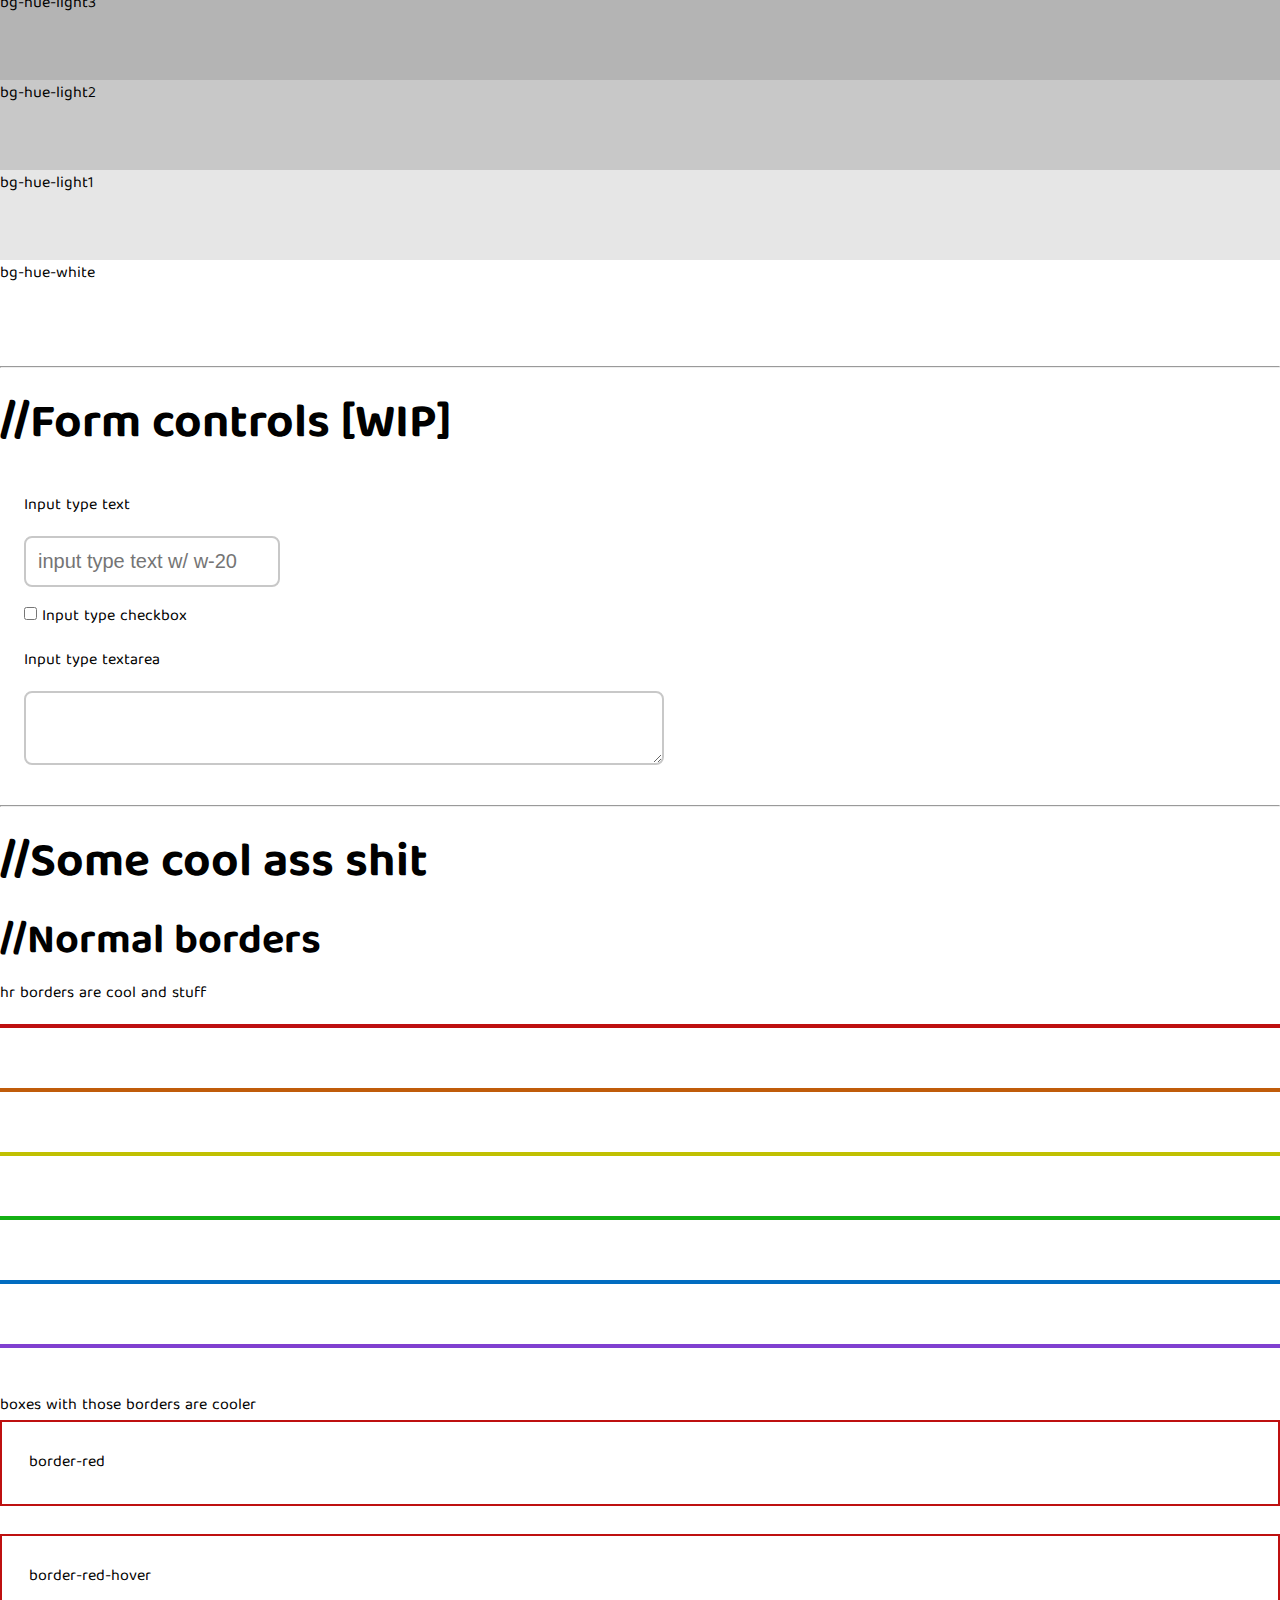
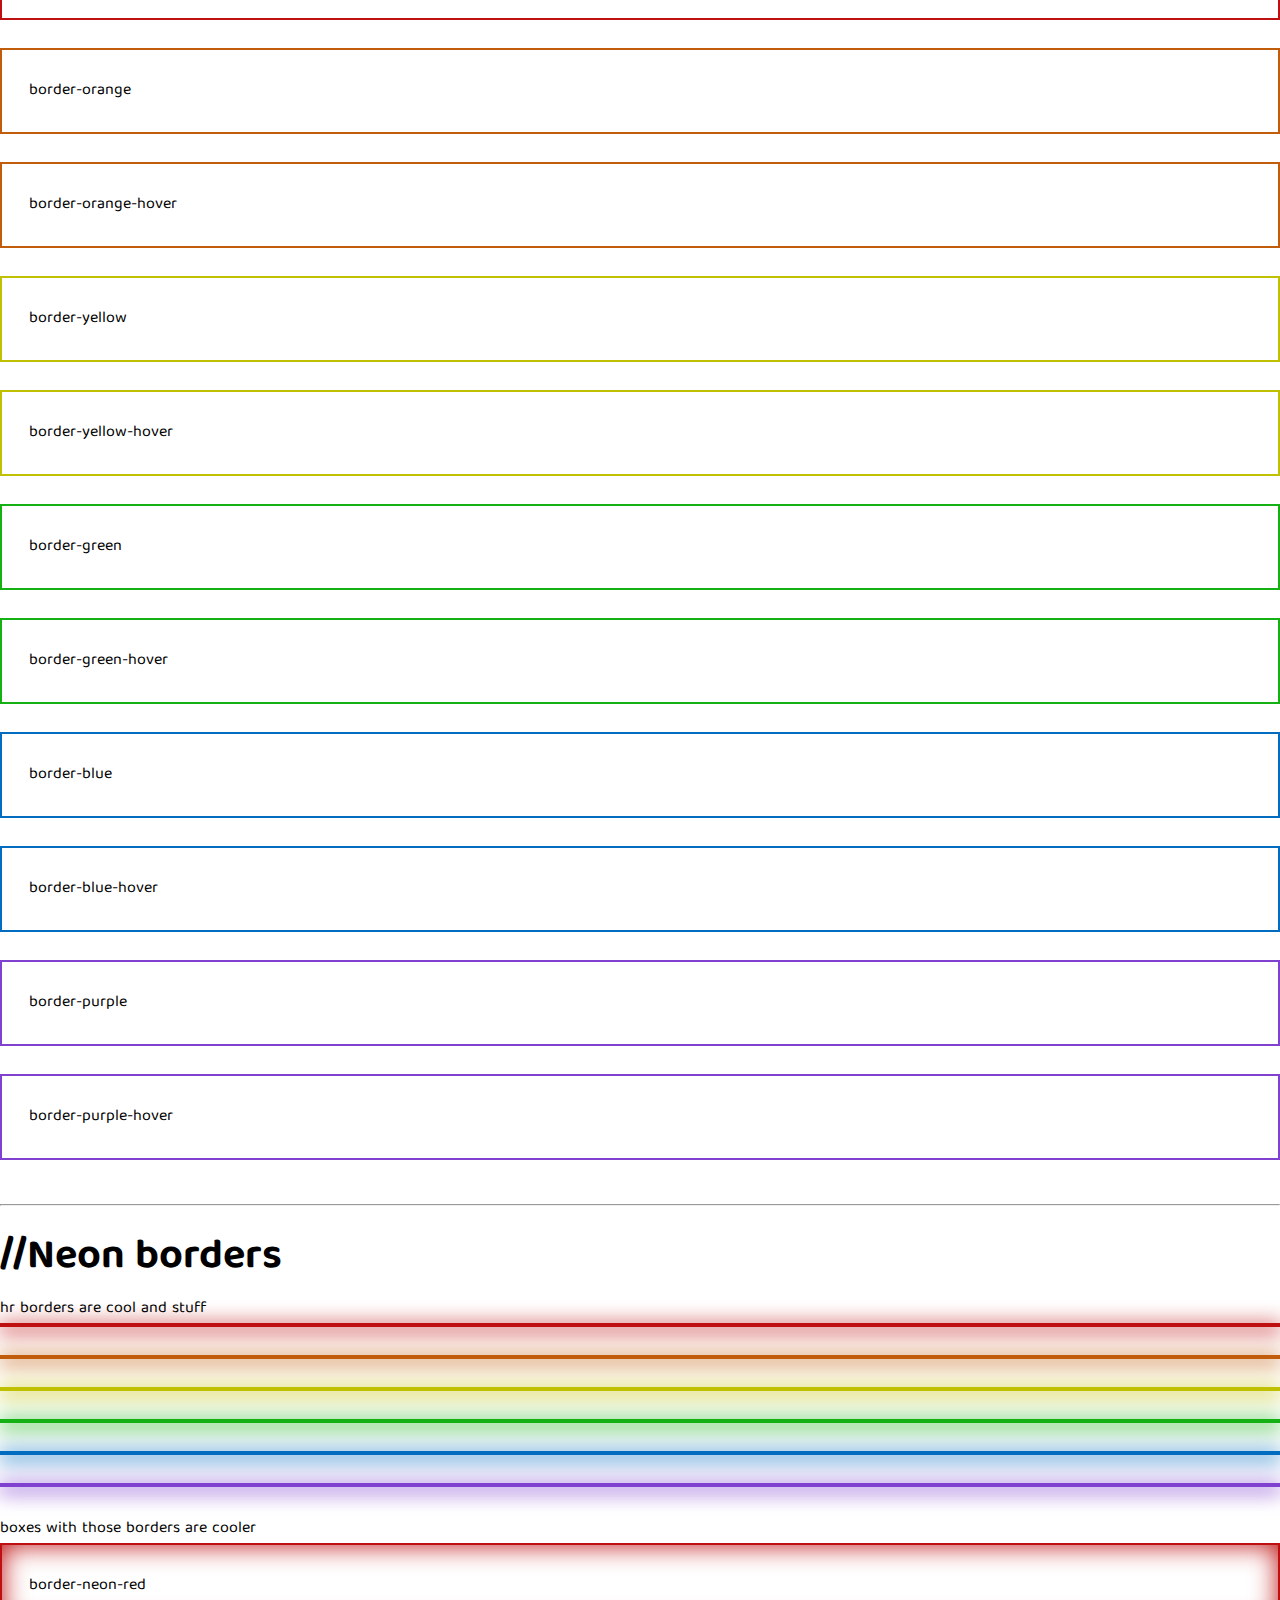
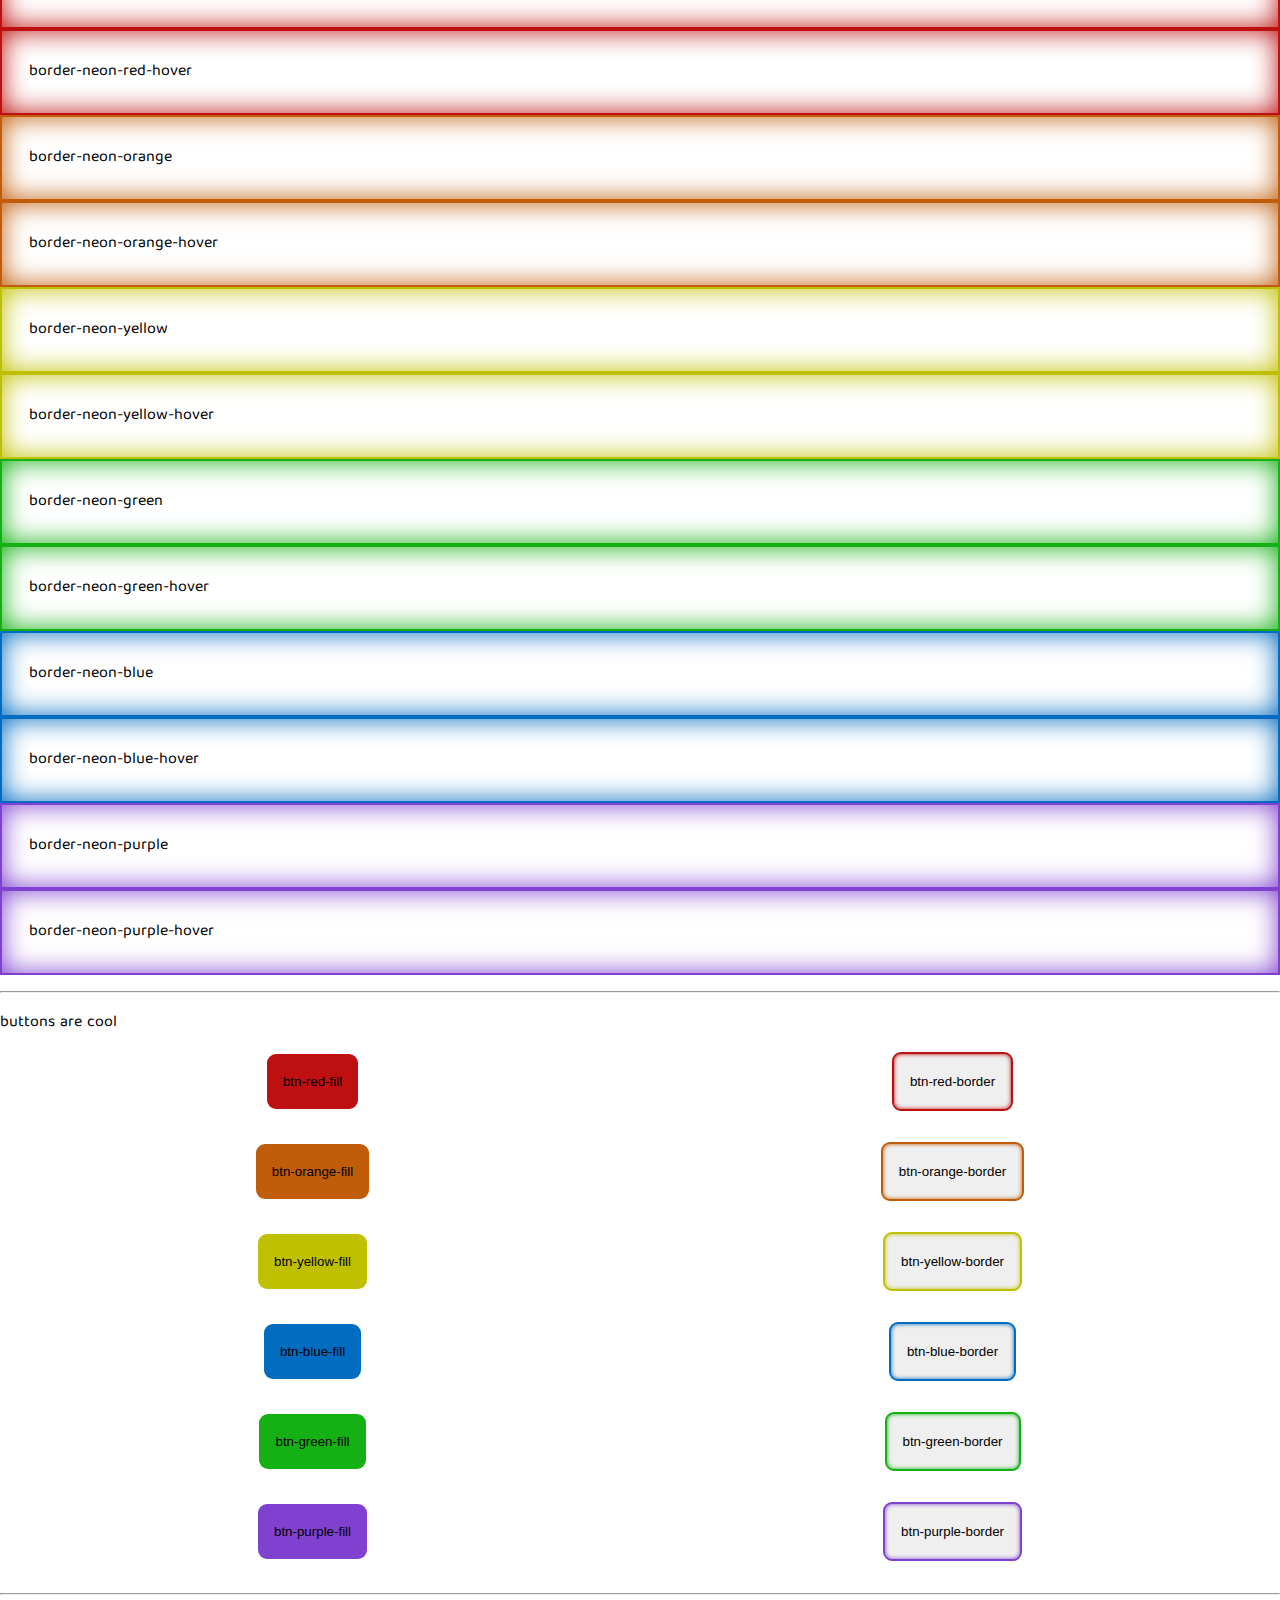
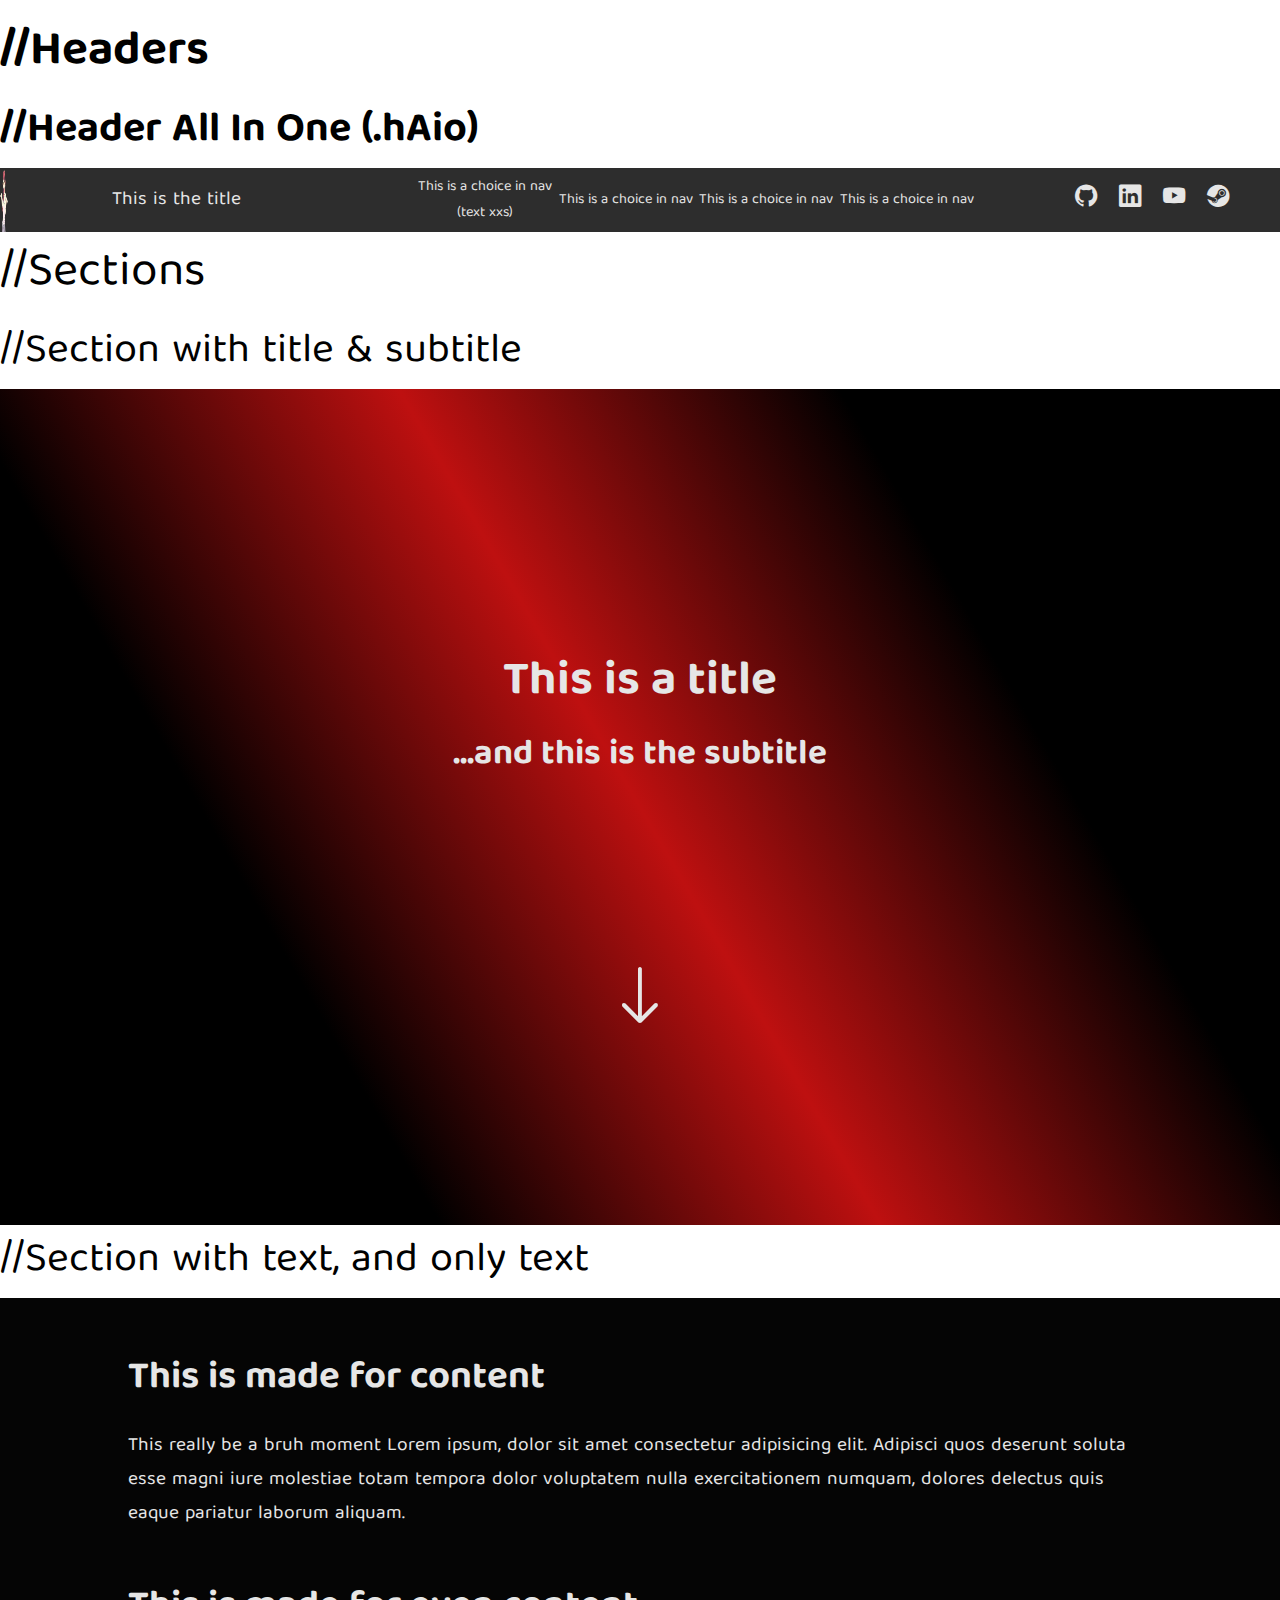
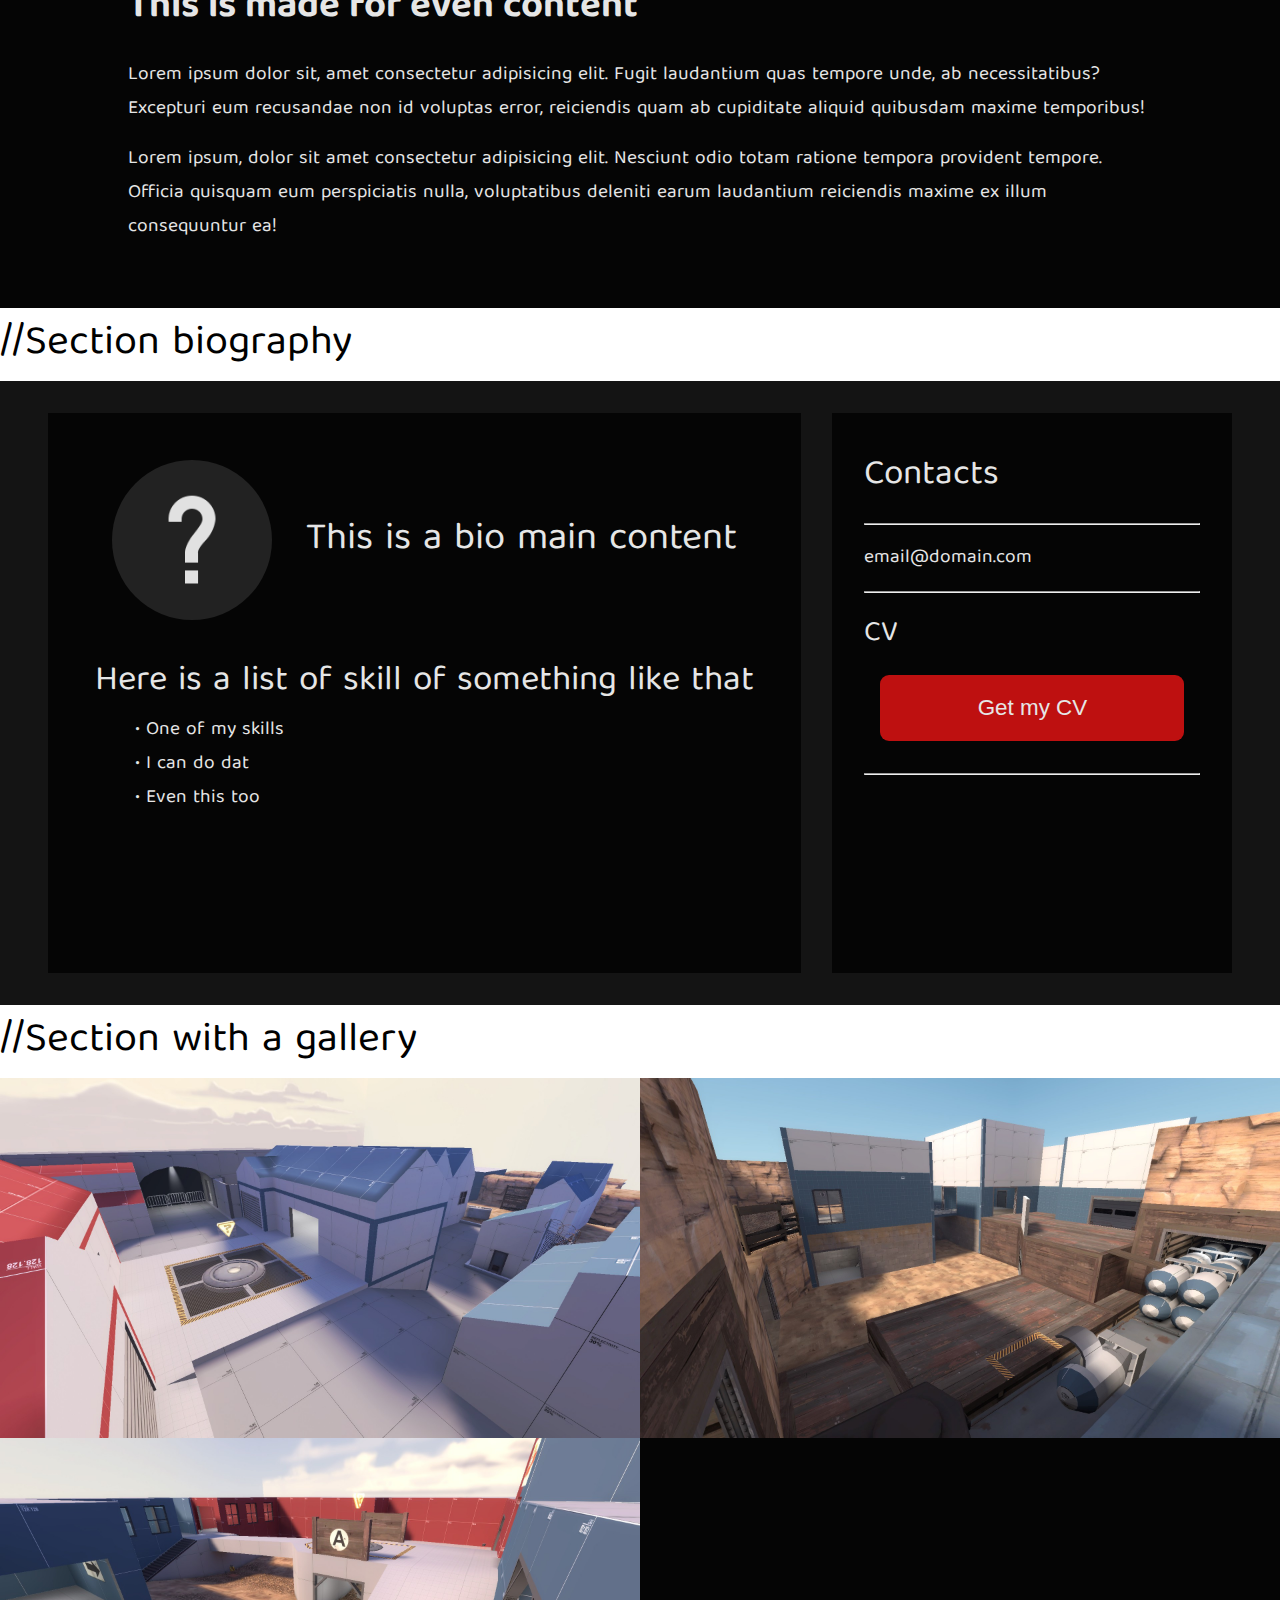
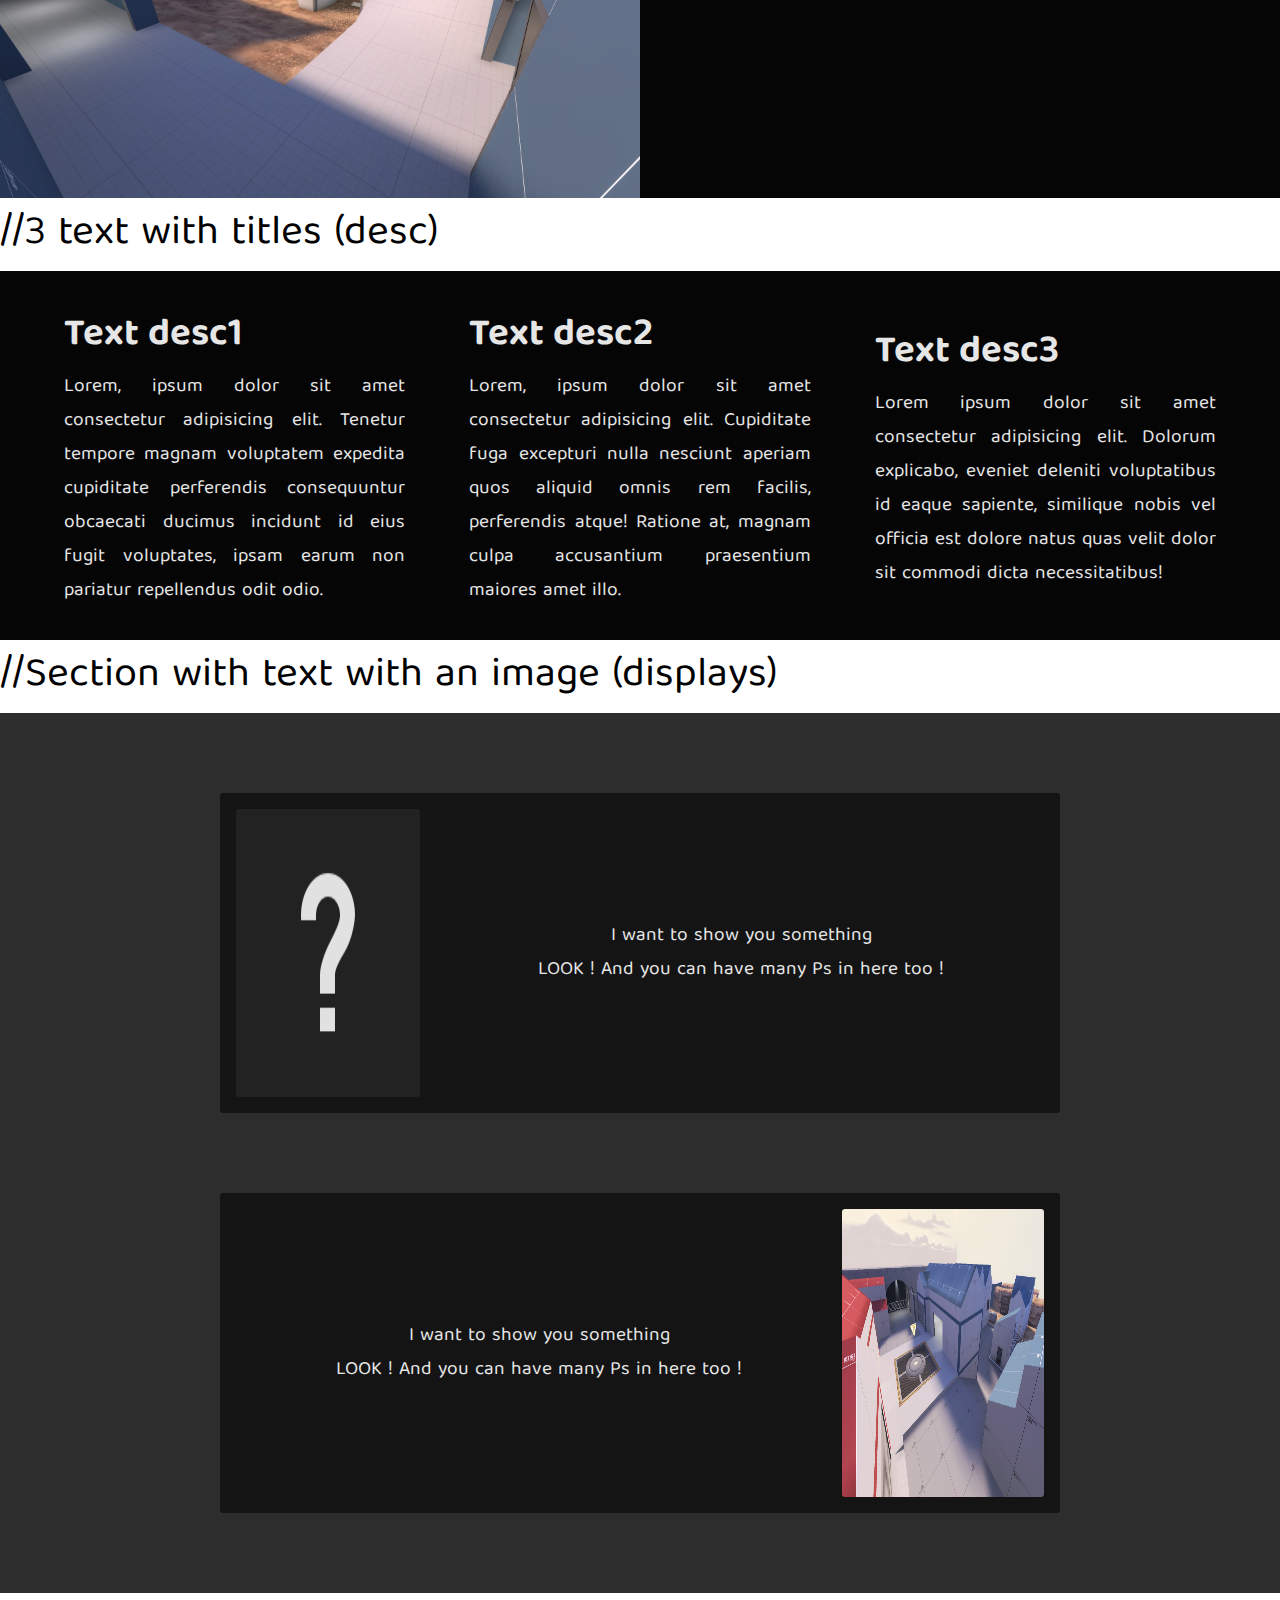
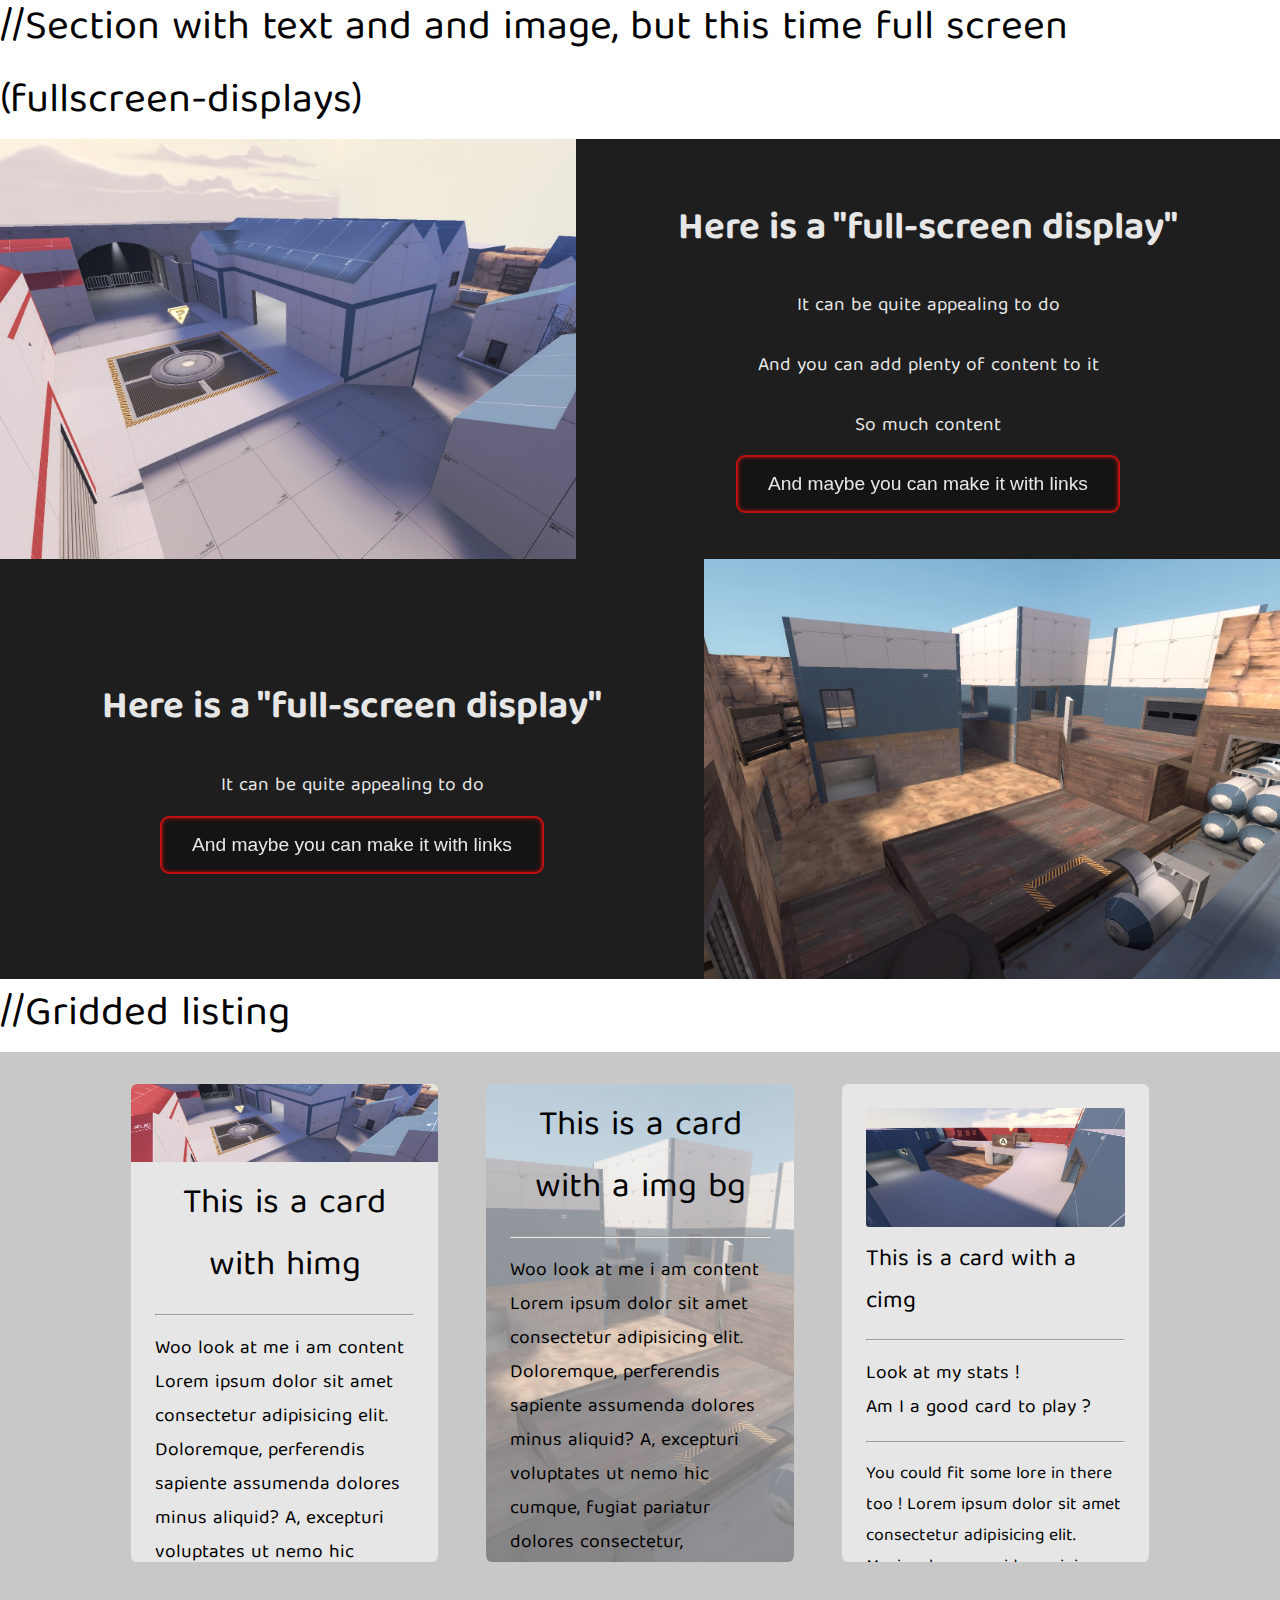
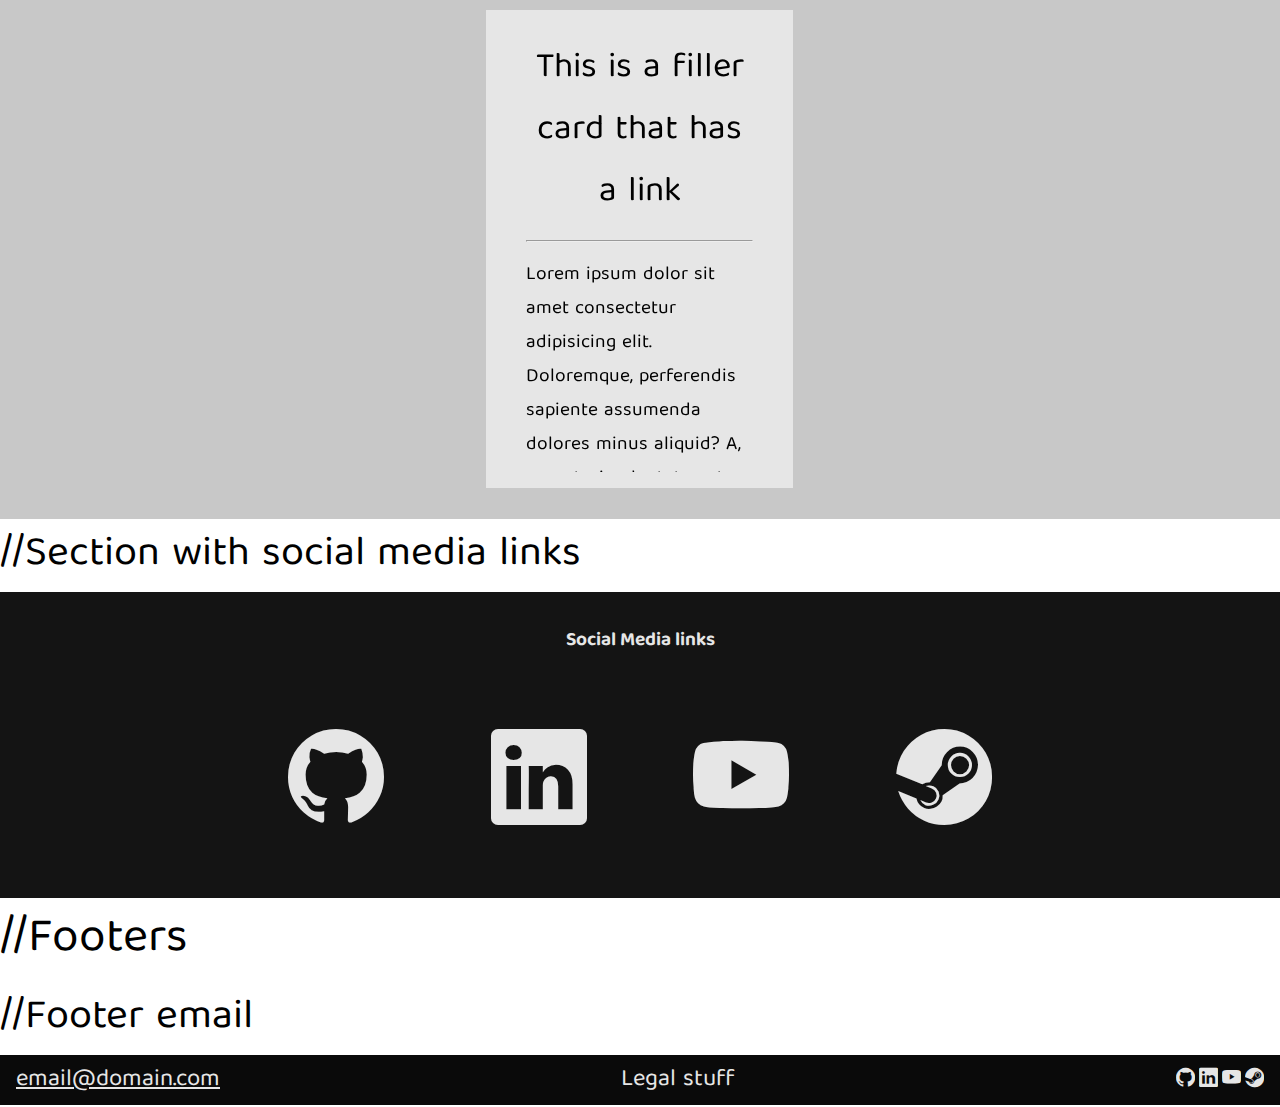
==== commit afe3cd8a: "Alpha 0.0.6.0 The "New shiny" update" ====
--- a/cccss.html
+++ b/cccss.html
@@ -1,469 +1,805 @@
 <!DOCTYPE html>
 <html lang="en">
-<head>
-    <meta charset="UTF-8">
-    
-    <meta name="viewport" content="width=device-width, initial-scale=1.0">
-    
-    <link href="https://cdn.jsdelivr.net/npm/bootstrap-icons@1.10.2/font/bootstrap-icons.css" rel="stylesheet" type="text/css">
-    <link href="./assets/css/aed_css.css" rel="stylesheet" type="text/css">
-    <link href="./assets/css/desktop_css.css" media="(min-width: 580px)" rel="stylesheet" type="text/css"/>
-    <link href="./assets/css/mobile_css.css" media="(max-width: 580px)" rel="stylesheet" type="text/css"/>
-    <title>Every css needs testing</title>
-</head>
-<header class="h-20 bg-hue-dark1 flex-column f-just-center f-align-center txt-color-white">
+  <head>
+    <meta charset="UTF-8" />
+
+    <meta name="viewport" content="width=device-width, initial-scale=1.0" />
+
+    <link
+      href="https://cdn.jsdelivr.net/npm/bootstrap-icons@1.10.2/font/bootstrap-icons.css"
+      rel="stylesheet"
+      type="text/css"
+    />
+    <link href="./assets/css/aed_css.css" rel="stylesheet" type="text/css" />
+    <link
+      href="./assets/css/desktop_css.css"
+      media="(min-width: 580px)"
+      rel="stylesheet"
+      type="text/css"
+    />
+    <link
+      href="./assets/css/mobile_css.css"
+      media="(max-width: 580px)"
+      rel="stylesheet"
+      type="text/css"
+    />
+    <link rel="icon" href="./assets/img/funnylilguys.png" />
+    <title>Copy Cat Css</title>
+  </head>
+  <header
+    class="h-20 bg-hue-dark1 flex-column f-just-center f-align-center txt-color-white"
+  >
     <p class="title-l">Welcome to the most chaotic "framework" ever.</p>
     <h1 class="mb-0 title-xl">"Copy Cat Css"</h1>
     <cite class="m-2 txt-color-grey">4% modularity, 96% copy paste</cite>
-    <br>
-</header>
-
-<div class="w-100 txt-center">
+    <br />
+  </header>
+  <div class="s__cccss" style="width: 100%; height: 80vh; overflow-y: hidden">
+    <img
+      src="./assets/img/cccss.png"
+      class="s__cccss--img"
+      style="height: 100%; width: 100%; object-fit: cover"
+    />
+  </div>
+  <div class="w-40 margins-center txt-center">
     <h2 class="title-xl">About this css work</h2>
-    <p>Before you get copy-ing whatever you like, just know that this is the culmination of my efforts to making a framework that both does the job for you while still allowing you to use your HTML and CSS knowledge.</p>
+    <p>
+      Before you get copy-ing whatever you like, just know that this is the
+      culmination of my efforts to making a framework that both does the job for
+      you while still allowing you to use your HTML and CSS knowledge.
+    </p>
     <p>Just know that I made this for myself and my future personal work.</p>
     <p>This isn't ground breaking, but it is a tool for myself.</p>
-</div>
-
-<hr>
-
-<p>This is a p</p>
-<p class="txt-xxs">This is a txt-xxs</p>
-<p class="txt-xs">This is a txt-xs</p>
-<p class="txt-s">This is a txt-s</p>
-<p class="txt-l">This is a txt-l</p>
-<p class="txt-xl">This is a txt-xl</p>
-<p class="txt-xxl">This is a txt-xxl</p>
-<hr>
-<cite>txt-s, txt-xs and txt-xxs become normal size when using a phone. Responsiveness is key.</cite>
-<hr>
-<p>H titles do not have css linked to them.</p>
-<p>This allows you to essentially have titles of a desired size without screwing up your SEO</p>
-<p>Thank me later</p>
-<hr>
-<p class="title-xl">This is a title-xl</p>
-<p class="title-l">This is a title-l</p>
-<p class="title-m">This is a title-m</p>
-<p class="title-s">This is a title-s</p>
-<p class="title-xs">This is a title-xs</p>
-
-<h1 class="title-xl">//Background colors</h1>
-<h2 class="title-l">//hues</h2>
-<div class="bg-hue-black h-10 w-100 txt-color-white">       bg-hue-black                    </div>
-<div class="bg-hue-dark1 h-10 w-100 txt-color-white">       bg-hue-dark1              </div>
-<div class="bg-hue-dark2 h-10 w-100 txt-color-white">       bg-hue-dark2               </div>
-<div class="bg-hue-dark3 h-10 w-100 txt-color-white">       bg-hue-dark3                   </div>
-<div class="bg-hue-dark4 h-10 w-100 txt-color-white">       bg-hue-dark4                 </div>
-<div class="bg-hue-dark5 h-10 w-100 txt-color-white">       bg-hue-dark5                     </div>
-<div class="bg-hue-dark6 h-10 w-100 txt-color-white">       bg-hue-dark6               </div>
-<div class="bg-hue-dark7 h-10 w-100 txt-color-white">       bg-hue-dark7               </div>
-<div class="bg-hue-medium h-10 w-100 txt-color-white">     bg-hue-medium (the middle one)  </div>
-<div class="bg-hue-light4 h-10 w-100 txt-color-black">     bg-hue-light4              </div>
-<div class="bg-hue-light3 h-10 w-100 txt-color-black">     bg-hue-light3              </div>
-<div class="bg-hue-light2 h-10 w-100 txt-color-black">      bg-hue-light2                    </div>
-<div class="bg-hue-light1 h-10 w-100 txt-color-black">      bg-hue-light1                </div>
-<div class="bg-hue-white h-10 w-100 txt-color-black">       bg-hue-white                    </div>
-
-<hr>
-<h1 class="title-xl">//Form controls</h1>
-<form class="s__form">
+  </div>
+
+  <hr />
+
+  <p>This is a p</p>
+  <p class="txt-xxs">This is a txt-xxs</p>
+  <p class="txt-xs">This is a txt-xs</p>
+  <p class="txt-s">This is a txt-s</p>
+  <p class="txt-l">This is a txt-l</p>
+  <p class="txt-xl">This is a txt-xl</p>
+  <p class="txt-xxl">This is a txt-xxl</p>
+  <hr />
+  <cite
+    >txt-s, txt-xs and txt-xxs become normal size when using a phone.
+    Responsiveness is key.</cite
+  >
+  <hr />
+  <p>H titles do not have css linked to them.</p>
+  <p>
+    This allows you to essentially have titles of a desired size without
+    screwing up your SEO
+  </p>
+  <p>Thank me later</p>
+  <hr />
+  <p class="title-xl">This is a title-xl</p>
+  <p class="title-l">This is a title-l</p>
+  <p class="title-m">This is a title-m</p>
+  <p class="title-s">This is a title-s</p>
+  <p class="title-xs">This is a title-xs</p>
+
+  <h1 class="title-xl">//Background colors</h1>
+  <h2 class="title-l">//hues</h2>
+  <div class="bg-hue-black h-10 w-100 txt-color-white">bg-hue-black</div>
+  <div class="bg-hue-dark1 h-10 w-100 txt-color-white">bg-hue-dark1</div>
+  <div class="bg-hue-dark2 h-10 w-100 txt-color-white">bg-hue-dark2</div>
+  <div class="bg-hue-dark3 h-10 w-100 txt-color-white">bg-hue-dark3</div>
+  <div class="bg-hue-dark4 h-10 w-100 txt-color-white">bg-hue-dark4</div>
+  <div class="bg-hue-dark5 h-10 w-100 txt-color-white">bg-hue-dark5</div>
+  <div class="bg-hue-dark6 h-10 w-100 txt-color-white">bg-hue-dark6</div>
+  <div class="bg-hue-dark7 h-10 w-100 txt-color-white">bg-hue-dark7</div>
+  <div class="bg-hue-medium h-10 w-100 txt-color-white">
+    bg-hue-medium (the middle one)
+  </div>
+  <div class="bg-hue-light4 h-10 w-100 txt-color-black">bg-hue-light4</div>
+  <div class="bg-hue-light3 h-10 w-100 txt-color-black">bg-hue-light3</div>
+  <div class="bg-hue-light2 h-10 w-100 txt-color-black">bg-hue-light2</div>
+  <div class="bg-hue-light1 h-10 w-100 txt-color-black">bg-hue-light1</div>
+  <div class="bg-hue-white h-10 w-100 txt-color-black">bg-hue-white</div>
+
+  <hr />
+  <h1 class="title-xl">//Form controls [WIP]</h1>
+  <form class="s__form">
     <label>Input type text</label>
-    <input type="text" placeholder="input type text">
-    <div class="s_form--checkbox">
-        <input type="checkbox">
-        <label>Input type checkbox</label>
+    <input
+      class="s_form--input w-20"
+      type="text"
+      placeholder="input type text w/ w-20"
+    />
+    <div>
+      <input type="checkbox" class="s_form--checkbox" />
+      <label>Input type checkbox</label>
     </div>
     <label>Input type textarea</label>
-    <textarea></textarea>
-</form>
-
-<hr>
-<h1 class="title-xl">//Some cool ass shit</h1>
-<h2 class="title-l">//Neon borders</h2>
-hr borders are cool and stuff
-<hr class="hr-neon-red">
-<br>
-<hr class="hr-neon-orange">
-<br>
-<hr class="hr-neon-yellow">
-<br>
-<hr class="hr-neon-green">
-<br>
-<hr class="hr-neon-blue">
-<br>
-<hr class="hr-neon-purple">
-<br>
-boxes with those borders are cooler
-<div class="border-neon-red">border-neon-red</div>
-<div class="border-neon-red-hover">border-neon-red-hover</div>
-<div class="border-neon-orange">border-neon-orange</div>
-<div class="border-neon-orange-hover">border-neon-orange-hover</div>
-<div class="border-neon-yellow">border-neon-yellow</div>
-<div class="border-neon-yellow-hover">border-neon-yellow-hover</div>
-<div class="border-neon-green">border-neon-green</div>
-<div class="border-neon-green-hover">border-neon-green-hover</div>
-<div class="border-neon-blue">border-neon-blue</div>
-<div class="border-neon-blue-hover">border-neon-blue-hover</div>
-<div class="border-neon-purple">border-neon-purple</div>
-<div class="border-neon-purple-hover">border-neon-purple-hover</div>
-<hr>
-
-buttons are cool
-<div class="w-100 h-10 margins-center flex-row f-align-center f-just-around">
-    <div>
-        <button class="btn-red-fill" >btn-red-fill</button>
-    </div>
-    <div>
-        <button class="btn-red-border">btn-red-border</button>
-    </div>
-</div>
-<div class="w-100 h-10 margins-center flex-row f-align-center f-just-around">
-    <div>
-        <button class="btn-orange-fill" >btn-orange-fill</button>
-    </div>
-    <div>
-        <button class="btn-orange-border">btn-orange-border</button>
-    </div>
-</div>
-<div class="w-100 h-10 margins-center flex-row f-align-center f-just-around">
-    <div>
-        <button class="btn-yellow-fill" >btn-yellow-fill</button>
-    </div>
-    <div>
-        <button class="btn-yellow-border">btn-yellow-border</button>
-    </div>
-</div>
-<div class="w-100 h-10 margins-center flex-row f-align-center f-just-around">
-    <div>
-        <button class="btn-blue-fill" >btn-blue-fill</button>
-    </div>
-    <div>
-        <button class="btn-blue-border">btn-blue-border</button>
-    </div>
-</div>
-<div class="w-100 h-10 margins-center flex-row f-align-center f-just-around">
-    <div>
-        <button class="btn-green-fill" >btn-green-fill</button>
-    </div>
-    <div>
-        <button class="btn-green-border">btn-green-border</button>
-    </div>
-</div>
-<div class="w-100 h-10 margins-center flex-row f-align-center f-just-around">
-    <div>
-        <button class="btn-purple-fill" >btn-purple-fill</button>
-    </div>
-    <div>
-        <button class="btn-purple-border">btn-purple-border</button>
-    </div>
-</div>
-<hr>
-
-<!-- //////////////////////////////////////////////////// -->
-
-<h1 class="title-xl">//Headers</h1>
-<h2 class="title-l">//Header All In One (.hAio)</h2>
-
-<!-- //////////////////////////////////////////////////// -->
-<!-- HEADER AIO -->
-<!-- //////////////////////////////////////////////////// -->
-
-<header>
+    <textarea class="s_form--textarea w-50"></textarea>
+  </form>
+
+  <hr />
+  <h1 class="title-xl">//Some cool ass shit</h1>
+  <h2 class="title-l">//Normal borders</h2>
+  hr borders are cool and stuff
+  <hr class="hr-red" />
+  <br />
+  <hr class="hr-orange" />
+  <br />
+  <hr class="hr-yellow" />
+  <br />
+  <hr class="hr-green" />
+  <br />
+  <hr class="hr-blue" />
+  <br />
+  <hr class="hr-purple" />
+  <br />
+  boxes with those borders are cooler
+  <div class="border-red">border-red</div>
+  <br />
+  <div class="border-red-hover">border-red-hover</div>
+  <br />
+  <div class="border-orange">border-orange</div>
+  <br />
+  <div class="border-orange-hover">border-orange-hover</div>
+  <br />
+  <div class="border-yellow">border-yellow</div>
+  <br />
+  <div class="border-yellow-hover">border-yellow-hover</div>
+  <br />
+  <div class="border-green">border-green</div>
+  <br />
+  <div class="border-green-hover">border-green-hover</div>
+  <br />
+  <div class="border-blue">border-blue</div>
+  <br />
+  <div class="border-blue-hover">border-blue-hover</div>
+  <br />
+  <div class="border-purple">border-purple</div>
+  <br />
+  <div class="border-purple-hover">border-purple-hover</div>
+  <br />
+  <hr />
+  <h2 class="title-l">//Neon borders</h2>
+  hr borders are cool and stuff
+  <hr class="hr-neon-red" />
+  <br />
+  <hr class="hr-neon-orange" />
+  <br />
+  <hr class="hr-neon-yellow" />
+  <br />
+  <hr class="hr-neon-green" />
+  <br />
+  <hr class="hr-neon-blue" />
+  <br />
+  <hr class="hr-neon-purple" />
+  <br />
+  boxes with those borders are cooler
+  <div class="border-neon-red">border-neon-red</div>
+  <div class="border-neon-red-hover">border-neon-red-hover</div>
+  <div class="border-neon-orange">border-neon-orange</div>
+  <div class="border-neon-orange-hover">border-neon-orange-hover</div>
+  <div class="border-neon-yellow">border-neon-yellow</div>
+  <div class="border-neon-yellow-hover">border-neon-yellow-hover</div>
+  <div class="border-neon-green">border-neon-green</div>
+  <div class="border-neon-green-hover">border-neon-green-hover</div>
+  <div class="border-neon-blue">border-neon-blue</div>
+  <div class="border-neon-blue-hover">border-neon-blue-hover</div>
+  <div class="border-neon-purple">border-neon-purple</div>
+  <div class="border-neon-purple-hover">border-neon-purple-hover</div>
+  <hr />
+
+  buttons are cool
+  <div class="w-100 h-10 margins-center flex-row f-align-center f-just-around">
+    <div>
+      <button class="btn-red-fill">btn-red-fill</button>
+    </div>
+    <div>
+      <button class="btn-red-border">btn-red-border</button>
+    </div>
+  </div>
+  <div class="w-100 h-10 margins-center flex-row f-align-center f-just-around">
+    <div>
+      <button class="btn-orange-fill">btn-orange-fill</button>
+    </div>
+    <div>
+      <button class="btn-orange-border">btn-orange-border</button>
+    </div>
+  </div>
+  <div class="w-100 h-10 margins-center flex-row f-align-center f-just-around">
+    <div>
+      <button class="btn-yellow-fill">btn-yellow-fill</button>
+    </div>
+    <div>
+      <button class="btn-yellow-border">btn-yellow-border</button>
+    </div>
+  </div>
+  <div class="w-100 h-10 margins-center flex-row f-align-center f-just-around">
+    <div>
+      <button class="btn-blue-fill">btn-blue-fill</button>
+    </div>
+    <div>
+      <button class="btn-blue-border">btn-blue-border</button>
+    </div>
+  </div>
+  <div class="w-100 h-10 margins-center flex-row f-align-center f-just-around">
+    <div>
+      <button class="btn-green-fill">btn-green-fill</button>
+    </div>
+    <div>
+      <button class="btn-green-border">btn-green-border</button>
+    </div>
+  </div>
+  <div class="w-100 h-10 margins-center flex-row f-align-center f-just-around">
+    <div>
+      <button class="btn-purple-fill">btn-purple-fill</button>
+    </div>
+    <div>
+      <button class="btn-purple-border">btn-purple-border</button>
+    </div>
+  </div>
+  <hr />
+
+  <!-- //////////////////////////////////////////////////// -->
+
+  <h1 class="title-xl">//Headers</h1>
+  <h2 class="title-l">//Header All In One (.hAio)</h2>
+
+  <!-- //////////////////////////////////////////////////// -->
+  <!-- HEADER AIO -->
+  <!-- //////////////////////////////////////////////////// -->
+
+  <header>
     <div class="hAio bg-hue-dark5">
-        <div class="hAio__logo--container">
-            <img src="./assets/img/test-logo.png" class="hAio__logo--img" alt="Website Logo"> <!-- REPLACE ALT -->
-        </div>
-        <div class="hAio__title">
-            <p class="txt-color-white">This is the title</p>
-        </div>
-        <nav class="hAio__nav">
-            <a href="" class="hAio__nav--choice txt-xxs txt-color-hover-white">This is a choice in nav (text xxs)</a>
-            <a href="" class="hAio__nav--choice txt-xxs txt-color-hover-white">This is a choice in nav</a>
-            <a href="" class="hAio__nav--choice txt-xxs txt-color-hover-white">This is a choice in nav</a>
-            <a href="" class="hAio__nav--choice txt-xxs txt-color-hover-white">This is a choice in nav</a>
-        </nav>
-        <div class="hAio__link">
-            <a href="" target="blank" class="hAio__link--choice"><i class="bi bi-github txt-color-hover-white"></i></a>
-            <a href="" target="blank" class="hAio__link--choice"><i class="bi bi-linkedin txt-color-hover-white"></i></a>
-            <a href="" target="blank" class="hAio__link--choice"><i class="bi bi-youtube txt-color-hover-white"></i></a>
-            <a href="" target="blank" class="hAio__link--choice"><i class="bi bi-steam txt-color-hover-white"></i></a>
-        </div>
-        <div class="hAio__burger txt-color-white">
-            <i class="bi bi-list"></i>
-        </div>
+      <div class="hAio__logo--container">
+        <img
+          src="./assets/img/test-logo.png"
+          class="hAio__logo--img"
+          alt="Website Logo"
+        />
+        <!-- REPLACE ALT -->
+      </div>
+      <div class="hAio__title">
+        <p class="txt-color-white">This is the title</p>
+      </div>
+      <nav class="hAio__nav">
+        <a href="" class="hAio__nav--choice txt-xxs txt-color-hover-white"
+          >This is a choice in nav (text xxs)</a
+        >
+        <a href="" class="hAio__nav--choice txt-xxs txt-color-hover-white"
+          >This is a choice in nav</a
+        >
+        <a href="" class="hAio__nav--choice txt-xxs txt-color-hover-white"
+          >This is a choice in nav</a
+        >
+        <a href="" class="hAio__nav--choice txt-xxs txt-color-hover-white"
+          >This is a choice in nav</a
+        >
+      </nav>
+      <div class="hAio__link">
+        <a href="" target="blank" class="hAio__link--choice"
+          ><i class="bi bi-github txt-color-hover-white"></i
+        ></a>
+        <a href="" target="blank" class="hAio__link--choice"
+          ><i class="bi bi-linkedin txt-color-hover-white"></i
+        ></a>
+        <a href="" target="blank" class="hAio__link--choice"
+          ><i class="bi bi-youtube txt-color-hover-white"></i
+        ></a>
+        <a href="" target="blank" class="hAio__link--choice"
+          ><i class="bi bi-steam txt-color-hover-white"></i
+        ></a>
+      </div>
+      <div class="hAio__burger txt-color-white">
+        <i class="bi bi-list"></i>
+      </div>
     </div>
     <div class="hAio__menu">
-        <nav class="hAio__nav">
-            <a href="" class="hAio__nav--choice txt-xxs txt-color-white">This is a choice in nav (text xxs)</a>
-            <a href="" class="hAio__nav--choice txt-xxs txt-color-white">This is a choice in nav</a>
-            <a href="" class="hAio__nav--choice txt-xxs txt-color-white">This is a choice in nav</a>
-            <a href="" class="hAio__nav--choice txt-xxs txt-color-white">This is a choice in nav</a>
-        </nav>
-        <div class="hAio__link">
-            <a href="" target="blank" class="hAio__link--choice"><i class="bi bi-github txt-color-hover-white"></i></a>
-            <a href="" target="blank" class="hAio__link--choice"><i class="bi bi-linkedin txt-color-hover-white"></i></a>
-            <a href="" target="blank" class="hAio__link--choice"><i class="bi bi-youtube txt-color-hover-white"></i></a>
-            <a href="" target="blank" class="hAio__link--choice"><i class="bi bi-steam txt-color-hover-white"></i></a>
-        </div>
-    </div>
-</header>
-
-<!-- //////////////////////////////////////////////////// -->
-
-<p class="title-xl">//Sections</p>
-<p class="title-l">//Section with title & subtitle</p>
-
-<!-- //////////////////////////////////////////////////// -->
-<!-- TITLE & SUBTITLE -->
-<!-- //////////////////////////////////////////////////// -->
-
-<section class="s__bg--image flex-column">
-    <div class="s__bg--text txt-bold flex-column f-align-center f-just-center ">
-        <h1 class="s__bg--text--title title-xl">This is a title</h1>
-        <p class="s__bg--text--subtitle title-s txt-color-white">...and this is the subtitle</p>
-    </div>
-    <div class="s__bg--arrow flex-column f-align-start">
-        <a href="#"><i class="bi bi-arrow-down txt-color-white"></i></a></i>
-    </div>
-</section>
-
-<!-- //////////////////////////////////////////////////// -->
-
-<p class="title-l">//Section with text, and only text</p>
-
-<!-- //////////////////////////////////////////////////// -->
-<!-- TEXT -->
-<!-- //////////////////////////////////////////////////// -->
-
-<section class="s__text bg-hue-dark1">
+      <nav class="hAio__nav">
+        <a href="" class="hAio__nav--choice txt-xxs txt-color-white"
+          >This is a choice in nav (text xxs)</a
+        >
+        <a href="" class="hAio__nav--choice txt-xxs txt-color-white"
+          >This is a choice in nav</a
+        >
+        <a href="" class="hAio__nav--choice txt-xxs txt-color-white"
+          >This is a choice in nav</a
+        >
+        <a href="" class="hAio__nav--choice txt-xxs txt-color-white"
+          >This is a choice in nav</a
+        >
+      </nav>
+      <div class="hAio__link">
+        <a href="" target="blank" class="hAio__link--choice"
+          ><i class="bi bi-github txt-color-hover-white"></i
+        ></a>
+        <a href="" target="blank" class="hAio__link--choice"
+          ><i class="bi bi-linkedin txt-color-hover-white"></i
+        ></a>
+        <a href="" target="blank" class="hAio__link--choice"
+          ><i class="bi bi-youtube txt-color-hover-white"></i
+        ></a>
+        <a href="" target="blank" class="hAio__link--choice"
+          ><i class="bi bi-steam txt-color-hover-white"></i
+        ></a>
+      </div>
+    </div>
+  </header>
+
+  <!-- //////////////////////////////////////////////////// -->
+
+  <p class="title-xl">//Sections</p>
+  <p class="title-l">//Section with title & subtitle</p>
+
+  <!-- //////////////////////////////////////////////////// -->
+  <!-- TITLE & SUBTITLE -->
+  <!-- //////////////////////////////////////////////////// -->
+
+  <section class="s__bg--image s__height--intro bg-gradient-red" id="a">
+    <div class="s__bg--text txt-bold flex-column f-align-center f-just-center">
+      <h1 class="s__bg--text--title title-xl">This is a title</h1>
+      <p class="s__bg--text--subtitle title-s txt-color-white">
+        ...and this is the subtitle
+      </p>
+    </div>
+    <div class="s__bg--arrow">
+      <a href="#"><i class="bi bi-arrow-down txt-color-white"></i></a>
+    </div>
+  </section>
+
+  <!-- //////////////////////////////////////////////////// -->
+
+  <p class="title-l">//Section with text, and only text</p>
+
+  <!-- //////////////////////////////////////////////////// -->
+  <!-- TEXT -->
+  <!-- //////////////////////////////////////////////////// -->
+
+  <section class="s__text bg-hue-dark1">
     <div class="s__text--content">
-        <h2 class="title-m txt-color-white">This is made for content</h2>
-        <p class="s__text--content--text txt-color-white">This really be a bruh moment Lorem ipsum, dolor sit amet consectetur adipisicing elit. Adipisci quos deserunt soluta esse magni iure molestiae totam tempora dolor voluptatem nulla exercitationem numquam, dolores delectus quis eaque pariatur laborum aliquam.</p>
-        <br>
-        <h2 class="title-m txt-color-white">This is made for even content</hé>
-        <p class="s__text--content--text txt-color-white">Lorem ipsum dolor sit, amet consectetur adipisicing elit. Fugit laudantium quas tempore unde, ab necessitatibus? Excepturi eum recusandae non id voluptas error, reiciendis quam ab cupiditate aliquid quibusdam maxime temporibus!</p>
-        <p class="s__text--content--text txt-color-white">Lorem ipsum, dolor sit amet consectetur adipisicing elit. Nesciunt odio totam ratione tempora provident tempore. Officia quisquam eum perspiciatis nulla, voluptatibus deleniti earum laudantium reiciendis maxime ex illum consequuntur ea!</p>
-    </div>
-</section>
-
-<!-- //////////////////////////////////////////////////// -->
-
-<p class="title-l">//Section biography</p>
-
-<!-- //////////////////////////////////////////////////// -->
-<!-- BIO -->
-<!-- //////////////////////////////////////////////////// -->
-
-<section class="s__bio bg-hue-dark3 txt-color-white">
+      <h2 class="title-m txt-color-white">This is made for content</h2>
+      <p class="s__text--content--text txt-color-white">
+        This really be a bruh moment Lorem ipsum, dolor sit amet consectetur
+        adipisicing elit. Adipisci quos deserunt soluta esse magni iure
+        molestiae totam tempora dolor voluptatem nulla exercitationem numquam,
+        dolores delectus quis eaque pariatur laborum aliquam.
+      </p>
+      <br />
+      <h2 class="title-m txt-color-white">This is made for even content</h2>
+      <p class="s__text--content--text txt-color-white">
+        Lorem ipsum dolor sit, amet consectetur adipisicing elit. Fugit
+        laudantium quas tempore unde, ab necessitatibus? Excepturi eum
+        recusandae non id voluptas error, reiciendis quam ab cupiditate aliquid
+        quibusdam maxime temporibus!
+      </p>
+      <p class="s__text--content--text txt-color-white">
+        Lorem ipsum, dolor sit amet consectetur adipisicing elit. Nesciunt odio
+        totam ratione tempora provident tempore. Officia quisquam eum
+        perspiciatis nulla, voluptatibus deleniti earum laudantium reiciendis
+        maxime ex illum consequuntur ea!
+      </p>
+    </div>
+  </section>
+  <!-- //////////////////////////////////////////////////// -->
+
+  <p class="title-l">//Section biography</p>
+
+  <!-- //////////////////////////////////////////////////// -->
+  <!-- BIO -->
+  <!-- //////////////////////////////////////////////////// -->
+
+  <section class="s__bio bg-hue-dark3 txt-color-white">
     <div class="s__bio--main bg-hue-dark1">
-        <div class="flex-row f-align-center f-just-around m-2">
-            <img src="./assets/img/placeholder.png" class="s__bio--main--img" alt="Display Img">
-            <p class="title-m s__bio--main--text">This is a bio main content</p>
-        </div>
-        <div class="flex-column f-align-start f-just-center m-2">
-            <p class="title-s txt-color-white">Here is a list of skill of something like that</p>
-            <ul>
-                <li>• One of my skills</li>
-                <li>• I can do dat</li>
-                <li>• Even this too</li>
-            </ul>
-        </div>
+      <div class="flex-row f-align-center f-just-around m-2">
+        <img
+          src="./assets/img/placeholder.png"
+          class="s__bio--main--img"
+          alt="Display Img"
+        />
+        <p class="title-m s__bio--main--text">This is a bio main content</p>
+      </div>
+      <div class="flex-column f-align-start f-just-center m-2">
+        <p class="title-s txt-color-white">
+          Here is a list of skill of something like that
+        </p>
+        <ul>
+          <li>• One of my skills</li>
+          <li>• I can do dat</li>
+          <li>• Even this too</li>
+        </ul>
+      </div>
     </div>
     <div class="s__bio--side bg-hue-dark1">
-        <div>
-            <p class="title-s txt-color-white">Contacts</p>
-            <hr>
-            <a href="mailto: " class="txt-color-hover-white s__bio--side--email"><p>email@domain.com</p></a>
-        </div>
-        <hr>
-        <div>
-            <p class="title-xs txt-color-white">CV</p>
-            <a href=""><button class="btn-red-fill txt-normal txt-color-white">Get my CV</button></a>
-        </div>
-        <hr>
-    </div>
-
-</section>
-
-<!-- //////////////////////////////////////////////////// -->
-
-<p class="title-l">//Section with a gallery</p>
-
-<!-- //////////////////////////////////////////////////// -->
-<!-- SECTION GALLERY -->
-<!-- //////////////////////////////////////////////////// -->
-
-<section class="s__gallery s__height--full bg-hue-dark1">
+      <div>
+        <p class="title-s txt-color-white">Contacts</p>
+        <hr />
+        <a href="mailto: " class="txt-color-hover-white s__bio--side--email"
+          ><p>email@domain.com</p></a
+        >
+      </div>
+      <hr />
+      <div class="s__bio--side--dl">
+        <p class="title-xs txt-color-white">CV</p>
+        <a href=""
+          ><button class="btn-red-fill txt-l txt-normal txt-color-white">
+            Get my CV
+          </button></a
+        >
+      </div>
+      <hr />
+    </div>
+  </section>
+
+  <!-- //////////////////////////////////////////////////// -->
+
+  <p class="title-l">//Section with a gallery</p>
+
+  <!-- //////////////////////////////////////////////////// -->
+  <!-- SECTION GALLERY -->
+  <!-- //////////////////////////////////////////////////// -->
+
+  <section class="s__gallery bg-hue-dark1">
     <a href="" class="s__gallery--item">
-        <img src="./assets/img/test-image1.png" class="s__gallery--item--image" alt="Gallery Image" loading="lazy"> <!-- REPLACE ALT -->
-        <div class="s__gallery--item--text gallery-text1 txt-color-white ">
-            <p class="outline-black">Some info here</p>
-            <p class="txt-xs outline-black">I like info</p>
-        </div>  
-    </a>
-    <a href="" class="s__gallery--item ">
-        <img src="./assets/img/test-image2.png" class="s__gallery--item--image" alt="Gallery Image" loading="lazy"> <!-- REPLACE ALT -->
-        <div class="s__gallery--item--text gallery-text1 txt-color-white ">
-            <p class="outline-black">Some info here</p>
-            <p class="txt-xs outline-black">I like info</p>
-        </div>  
+      <img
+        src="./assets/img/test-image1.png"
+        class="s__gallery--item--image"
+        alt="Gallery Image"
+        loading="lazy"
+      />
+      <!-- REPLACE ALT -->
+      <div class="s__gallery--item--text gallery-text1 txt-color-white">
+        <p class="outline-black">Some info here</p>
+        <p class="txt-xs outline-black">I like info</p>
+      </div>
     </a>
     <a href="" class="s__gallery--item">
-        <img src="./assets/img/test-image3.png" class="s__gallery--item--image" alt="Gallery Image" loading="lazy"> <!-- REPLACE ALT -->
-        <div class="s__gallery--item--text gallery-text1 txt-color-white ">
-            <p class="outline-black">Some info here</p>
-            <p class="txt-xs outline-black">I like info</p>
-        </div>  
+      <img
+        src="./assets/img/test-image2.png"
+        class="s__gallery--item--image"
+        alt="Gallery Image"
+        loading="lazy"
+      />
+      <!-- REPLACE ALT -->
+      <div class="s__gallery--item--text gallery-text1 txt-color-white">
+        <p class="outline-black">Some info here</p>
+        <p class="txt-xs outline-black">I like info</p>
+      </div>
     </a>
     <a href="" class="s__gallery--item">
-        <img src="./assets/img/test-image4.png" class="s__gallery--item--image" alt="Gallery Image" loading="lazy"> <!-- REPLACE ALT -->
-        <div class="s__gallery--item--text gallery-text1 txt-color-white ">
-            <p class="outline-black">Some info here</p>
-            <p class="txt-xs outline-black">I like info</p>
-        </div>  
+      <img
+        src="./assets/img/test-image3.png"
+        class="s__gallery--item--image"
+        alt="Gallery Image"
+        loading="lazy"
+      />
+      <!-- REPLACE ALT -->
+      <div class="s__gallery--item--text gallery-text1 txt-color-white">
+        <p class="outline-black">Some info here</p>
+        <p class="txt-xs outline-black">I like info</p>
+      </div>
     </a>
-</section>
-
-<!-- //////////////////////////////////////////////////// -->
-
-<p class="title-l">//3 text with titles (desc)</p>
-
-<!-- //////////////////////////////////////////////////// -->
-<!-- DESCRIPTIONS -->
-<!-- //////////////////////////////////////////////////// -->
-
-<section class="s__desc bg-hue-dark1 txt-color-white">
+    <a href="" class="s__gallery--item">
+      <img
+        src="./assets/img/test-image4.png"
+        class="s__gallery--item--image"
+        alt="Gallery Image"
+        loading="lazy"
+      />
+      <!-- REPLACE ALT -->
+      <div class="s__gallery--item--text gallery-text1 txt-color-white">
+        <p class="outline-black">Some info here</p>
+        <p class="txt-xs outline-black">I like info</p>
+      </div>
+    </a>
+  </section>
+
+  <!-- //////////////////////////////////////////////////// -->
+
+  <p class="title-l">//3 text with titles (desc)</p>
+
+  <!-- //////////////////////////////////////////////////// -->
+  <!-- DESCRIPTIONS -->
+  <!-- //////////////////////////////////////////////////// -->
+
+  <section class="s__desc bg-hue-dark1 txt-color-white">
     <div class="s__desc--content">
-        <div class="s__desc--content--description">
-            <h3 class="title-m">Text desc1</h3>
-            <p class="txt-m">Lorem, ipsum dolor sit amet consectetur adipisicing elit. Tenetur tempore magnam voluptatem expedita cupiditate perferendis consequuntur obcaecati ducimus incidunt id eius fugit voluptates, ipsam earum non pariatur repellendus odit odio.</p>
+      <div class="s__desc--content--description">
+        <h3 class="title-m">Text desc1</h3>
+        <p class="txt-m">
+          Lorem, ipsum dolor sit amet consectetur adipisicing elit. Tenetur
+          tempore magnam voluptatem expedita cupiditate perferendis consequuntur
+          obcaecati ducimus incidunt id eius fugit voluptates, ipsam earum non
+          pariatur repellendus odit odio.
+        </p>
+      </div>
+      <div class="s__desc--content--description">
+        <h3 class="title-m">Text desc2</h3>
+        <p class="txt-m">
+          Lorem, ipsum dolor sit amet consectetur adipisicing elit. Cupiditate
+          fuga excepturi nulla nesciunt aperiam quos aliquid omnis rem facilis,
+          perferendis atque! Ratione at, magnam culpa accusantium praesentium
+          maiores amet illo.
+        </p>
+      </div>
+      <div class="s__desc--content--description">
+        <h3 class="title-m">Text desc3</h3>
+        <p class="txt-m">
+          Lorem ipsum dolor sit amet consectetur adipisicing elit. Dolorum
+          explicabo, eveniet deleniti voluptatibus id eaque sapiente, similique
+          nobis vel officia est dolore natus quas velit dolor sit commodi dicta
+          necessitatibus!
+        </p>
+      </div>
+    </div>
+  </section>
+
+  <!-- //////////////////////////////////////////////////// -->
+
+  <p class="title-l">//Section with text with an image (displays)</p>
+
+  <!-- //////////////////////////////////////////////////// -->
+  <!-- DISPLAYS -->
+  <!-- //////////////////////////////////////////////////// -->
+
+  <section class="s__display bg-hue-dark5">
+    <!-- IMAGE FIRST -->
+    <div class="s__display--itemFirst bradius-s bg-hue-dark3">
+      <img
+        src="./assets/img/placeholder.png"
+        class="s__display--item--img bradius-s"
+        alt="Display Img"
+      />
+      <!-- REPLACE ALT -->
+      <div class="s__display--item--text flex-column f-just-center">
+        <p class="txt-color-white">I want to show you something</p>
+        <p class="txt-color-white">
+          LOOK ! And you can have many Ps in here too !
+        </p>
+      </div>
+    </div>
+
+    <!-- IMAGE SECOND -->
+    <div class="s__display--itemSecond bradius-s bg-hue-dark3">
+      <div class="s__display--item--text flex-column f-just-center">
+        <p class="txt-color-white">I want to show you something</p>
+        <p class="txt-color-white">
+          LOOK ! And you can have many Ps in here too !
+        </p>
+      </div>
+      <img
+        src="./assets/img/test-image1.png"
+        class="s__display--item--img bradius-s"
+        alt="Display Image"
+      />
+      <!-- REPLACE ALT -->
+    </div>
+  </section>
+
+  <!-- //////////////////////////////////////////////////// -->
+
+  <p class="title-l">
+    //Section with text and and image, but this time full screen
+    (fullscreen-displays)
+  </p>
+
+  <!-- //////////////////////////////////////////////////// -->
+  <!-- FULLSCREEN DISPLAYS -->
+  <!-- //////////////////////////////////////////////////// -->
+
+  <section class="s__height--xs s__fDisplay">
+    <!-- IMAGE FIRST -->
+
+    <div class="s__fDisplay--first bg-hue-dark4">
+      <img
+        src="./assets/img/test-image1.png"
+        class="s__fDisplay--img"
+        alt="Fullscreen Display Image"
+      />
+      <!-- REPLACE ALT -->
+      <div class="s__fDisplay--text flex-column f-just-center f-align-center">
+        <h3 class="title-m txt-color-white title">
+          Here is a "full-screen display"
+        </h3>
+        <p class="txt-color-white">It can be quite appealing to do</p>
+        <p class="txt-color-white">And you can add plenty of content to it</p>
+        <p class="txt-color-white">So much content</p>
+        <a href="" class="w-50 text flex-column f-just-center f-align-center"
+          ><button
+            class="w-30 grow-hover btn-red-border bg-hue-dark3 txt-color-white"
+          >
+            <p>And maybe you can make it with links</p>
+          </button></a
+        >
+      </div>
+    </div>
+
+    <!-- IMAGE SECOND -->
+
+    <div class="s__fDisplay--second bg-hue-dark4">
+      <div class="s__fDisplay--text flex-column f-just-center f-align-center">
+        <h3 class="title-m txt-color-white title">
+          Here is a "full-screen display"
+        </h3>
+        <p class="txt-color-white">It can be quite appealing to do</p>
+        <a href="" class="w-50 text flex-column f-just-center f-align-center"
+          ><button
+            class="w-30 grow-hover btn-red-border bg-hue-dark3 txt-color-white"
+          >
+            <p>And maybe you can make it with links</p>
+          </button></a
+        >
+      </div>
+      <img
+        src="./assets/img/test-image2.png"
+        class="s__fDisplay--img"
+        alt="Fullscreen Display Image"
+      />
+      <!-- REPLACE ALT -->
+    </div>
+  </section>
+
+  <p class="title-l" id="grid">//Gridded listing</p>
+
+  <!-- //////////////////////////////////////////////////// -->
+  <!-- Gridded listing -->
+  <!-- //////////////////////////////////////////////////// -->
+
+  <section class="bg-hue-light2">
+    <ul class="p-5 s__listgrid">
+      <!-- Img as a header -->
+      <li class="s__listgrid--item bradius-l bg-hue-light1">
+        <img class="s__listgrid--himg" src="./assets/img/test-image1.png" />
+        <div class="s__listgrid--content">
+          <p
+            class="s__listgrid--content--title txt-center title-s txt-color-black"
+          >
+            This is a card with himg
+          </p>
+          <hr />
+          <p>
+            Woo look at me i am content Lorem ipsum dolor sit amet consectetur
+            adipisicing elit. Doloremque, perferendis sapiente assumenda dolores
+            minus aliquid? A, excepturi voluptates ut nemo hic cumque, fugiat
+            pariatur dolores consectetur, recusandae vero magnam incidunt?
+          </p>
+          <p>
+            Lorem ipsum dolor sit amet consectetur adipisicing elit. Nulla nobis
+            beatae totam amet ex vero quaerat ullam! Vitae repellendus minus
+            atque illum nostrum, aliquid ab. Provident molestias fugit unde
+            placeat?
+          </p>
         </div>
-        <div class="s__desc--content--description">
-            <h3 class="title-m">Text desc2</h3>
-            <p class="txt-m">Lorem, ipsum dolor sit amet consectetur adipisicing elit. Cupiditate fuga excepturi nulla nesciunt aperiam quos aliquid omnis rem facilis, perferendis atque! Ratione at, magnam culpa accusantium praesentium maiores amet illo.</p>
+      </li>
+      <!-- img as a bg -->
+      <li class="s__listgrid--item bradius-l bg-hue-light1">
+        <img class="s__listgrid--bg" src="./assets/img/test-image2.png" />
+        <div class="s__listgrid--content">
+          <p class="s__listgrid--content--title txt-center title-s">
+            This is a card with a img bg
+          </p>
+          <hr />
+          <p>
+            Woo look at me i am content Lorem ipsum dolor sit amet consectetur
+            adipisicing elit. Doloremque, perferendis sapiente assumenda dolores
+            minus aliquid? A, excepturi voluptates ut nemo hic cumque, fugiat
+            pariatur dolores consectetur, recusandae vero magnam incidunt?
+          </p>
+          <p>
+            Lorem ipsum dolor sit amet consectetur adipisicing elit. Nulla nobis
+            beatae totam amet ex vero quaerat ullam! Vitae repellendus minus
+            atque illum nostrum, aliquid ab. Provident molestias fugit unde
+            placeat?
+          </p>
         </div>
-        <div class="s__desc--content--description">
-            <h3 class="title-m">Text desc3</h3>
-            <p class="txt-m">Lorem ipsum dolor sit amet consectetur adipisicing elit. Dolorum explicabo, eveniet deleniti voluptatibus id eaque sapiente, similique nobis vel officia est dolore natus quas velit dolor sit commodi dicta necessitatibus!</p>
+      </li>
+      <!-- img as a card illustration -->
+      <li class="s__listgrid--item bg-hue-light1 bradius-l">
+        <img
+          class="s__listgrid--cimg bradius-s"
+          src="./assets/img/test-image3.png"
+        />
+        <div class="s__listgrid--content">
+          <p class="s__listgrid--content--title txt-xl">
+            This is a card with a cimg
+          </p>
+          <hr />
+          <p>Look at my stats !</p>
+          <p>Am I a good card to play ?</p>
+          <hr />
+          <p class="txt-s">
+            You could fit some lore in there too ! Lorem ipsum dolor sit amet
+            consectetur adipisicing elit. Maxime harum quidem minima
+            voluptatibus ipsam ipsa alias mollitia porro iste tenetur nesciunt
+            nam itaque eum laudantium, repudiandae debitis? Sapiente, numquam
+            facere.
+          </p>
         </div>
-    </div>
-    
-</section>
-
-<!-- //////////////////////////////////////////////////// -->
-
-<p class="title-l">//Section with text with an image (displays)</p>
-
-<!-- //////////////////////////////////////////////////// -->
-<!-- DISPLAYS -->
-<!-- //////////////////////////////////////////////////// -->
-
-<section class="s__height--s s__display flex-column bg-hue-dark5">
-        <!-- IMAGE FIRST -->
-        <div class="s__display--itemFirst bradius-s bg-hue-dark3">
-            <img src="./assets/img/placeholder.png" class="s__display--item--img bradius-s" alt="Display Img"> <!-- REPLACE ALT -->
-            <div class="s__display--item--text flex-column f-just-center">
-                <p class="txt-color-white">I want to show you something</p>
-                <p class="txt-color-white">LOOK ! And you can have many Ps in here too !</p>
-            </div>
-        </div>
-        
-        <!-- IMAGE SECOND -->
-        <div class="s__display--itemSecond bradius-s bg-hue-dark3">
-            <div class="s__display--item--text flex-column f-just-center">
-                <p class="txt-color-white">I want to show you something</p>
-                <p class="txt-color-white">LOOK ! And you can have many Ps in here too !</p>
-            </div>
-            <img src="./assets/img/test-image1.png" class="s__display--item--img bradius-s" alt="Display Image"> <!-- REPLACE ALT -->
-        </div>
-</section>
-
-<!-- //////////////////////////////////////////////////// -->
-
-<p class="title-l">//Section with text and and image, but this time full screen (fullscreen-displays)</p>
-
-<!-- //////////////////////////////////////////////////// -->
-<!-- FULLSCREEN DISPLAYS -->
-<!-- //////////////////////////////////////////////////// -->
-
-<section class="s__height--xs s__fDisplay">
-
-    <!-- IMAGE FIRST -->
-
-    <div class="s__fDisplay--first bg-hue-dark4">
-        <img src="./assets/img/test-image1.png" class="s__fDisplay--img" alt="Fullscreen Display Image"> <!-- REPLACE ALT -->
-        <div class="s__fDisplay--text flex-column f-just-center f-align-center">
-            <h3 class="title-m txt-color-white title">Here is a "full-screen display"</h3>
-            <p class="txt-color-white">It can be quite appealing to do</p>
-            <p class="txt-color-white">And you can add plenty of content to it</p>
-            <p class="txt-color-white">So much content</p>
-            <a href=""><button class="btn-red-border bg-hue-dark3 txt-color-white"><p>And maybe you can make it with links</p></button></a>
-        </div>
-    </div>
-
-    <!-- IMAGE SECOND -->
-
-    <div class="s__fDisplay--second bg-hue-dark4">
-        <div class="s__fDisplay--text flex-column f-just-center f-align-center">
-            <h3 class="title-m txt-color-white title">Here is a "full-screen display"</h3>
-            <p class="txt-color-white">It can be quite appealing to do</p>
-            <a href=""><button class="btn-red-border bg-hue-dark3 txt-color-white"><p>And maybe you can make it with links</p></button></a>
-        </div>
-        <img src="./assets/img/test-image2.png" class="s__fDisplay--img" alt="Fullscreen Display Image"> <!-- REPLACE ALT -->
-    </div>
-</section>
-
-<p class="title-l" id="grid">//Gridded listing [W.I.P]</p>
-
-<!-- //////////////////////////////////////////////////// -->
-<!-- Gridded listing -->
-<!-- //////////////////////////////////////////////////// -->
-
-<section class="bg-hue-light2" >
-    <ul class="p-5 listing-grid">
-        <li class="item bradius-l bg-hue-light1"><img src="./assets/img/test-image1.png"><div class="m-2 text-content"><p>This is an item</p><hr><p>content</p></div></li>
-        <li class="item bradius-l bg-hue-light1"><img src="./assets/img/test-image2.png"><p class="m-2">item</p></li>
-        <li class="item bg-hue-light1">item</li>
-        <li class="item bg-hue-light1">item</li>
-        <li class="item bg-hue-light1">item</li>
+      </li>
+      <!-- card with 2 faces
+      <li class="s__listgrid--item bg-hue-light1">
+        (WIP) card with 2 faces (face 1)
+      </li>
+      <li class="s__listgrid--item bg-hue-light1">
+        (WIP) card with 2 faces (face 2)
+      </li> -->
+      <!-- filler card  -->
+      <li class="s__listgrid--item grow-hover bg-hue-light1">
+        <a class="wrapper" href="./index.html">
+          <div class="s__listgrid--content">
+            <p
+              class="s__listgrid--content--title txt-center title-s txt-color-black"
+            >
+              This is a filler card that has a link
+            </p>
+            <hr />
+            <p>
+              Lorem ipsum dolor sit amet consectetur adipisicing elit.
+              Doloremque, perferendis sapiente assumenda dolores minus aliquid?
+              A, excepturi voluptates ut nemo hic cumque, fugiat pariatur
+              dolores consectetur, recusandae vero magnam incidunt?
+            </p>
+            <p>
+              Lorem ipsum dolor sit amet consectetur adipisicing elit. Nulla
+              nobis beatae totam amet ex vero quaerat ullam! Vitae repellendus
+              minus atque illum nostrum, aliquid ab. Provident molestias fugit
+              unde placeat?
+            </p>
+          </div>
+        </a>
+      </li>
     </ul>
-</section>
-
-<p class="title-l">//Section with social media links</p>
-
-<!-- //////////////////////////////////////////////////// -->
-<!-- SOCIAL MEDIA LINKS -->
-<!-- //////////////////////////////////////////////////// -->
-
-<section class="s__socials bg-hue-dark3 s__height--s">
+  </section>
+
+  <p class="title-l">//Section with social media links</p>
+
+  <!-- //////////////////////////////////////////////////// -->
+  <!-- SOCIAL MEDIA LINKS -->
+  <!-- //////////////////////////////////////////////////// -->
+
+  <section class="s__socials bg-hue-dark3">
     <h2 class="s__socials--title txt-color-white">Social Media links</h2>
     <div class="s__socials--links">
-        <a href="" target="blank" class="s__socials--links--choice"><i class="bi bi-github txt-color-hover-white"></i></a>
-        <a href="" target="blank" class="s__socials--links--choice"><i class="bi bi-linkedin txt-color-hover-white"></i></a>
-        <a href="" target="blank" class="s__socials--links--choice"><i class="bi bi-youtube txt-color-hover-white"></i></a>
-        <a href="" target="blank" class="s__socials--links--choice"><i class="bi bi-steam txt-color-hover-white"></i></a>
-    </div>
-</section>
-
-<!-- //////////////////////////////////////////////////// -->
-
-<p class="title-xl">//Footers</p>
-<p class="title-l">//Footer email</p>
-
-<!-- //////////////////////////////////////////////////// -->
-<!--FOOTER EMAIL -->
-<!-- //////////////////////////////////////////////////// -->
-<footer class="fAio bg-hue-dark2">
-    <a href="mailto: " class="txt-color-hover-white email-link fAio__content"><p>email@domain.com</p></a>
-    <a class="fAio__content txt-color-hover-white"><p>Legal stuff</p></a>      
-    <nav class= "txt-color-white">
-        <ul class="fAio__content--list">
-            <a href="" target="blank" class=""><i class="bi bi-github txt-color-hover-white"></i></a>
-            <a href="" target="blank" class=""><i class="bi bi-linkedin txt-color-hover-white"></i></a>
-            <a href="" target="blank" class=""><i class="bi bi-youtube txt-color-hover-white"></i></a>
-            <a href="" target="blank" class=""><i class="bi bi-steam txt-color-hover-white"></i></a>
-        </ul>
+      <a href="" target="blank" class="s__socials--links--choice grow-hover"
+        ><i class="bi bi-github txt-color-hover-white"></i
+      ></a>
+      <a href="" target="blank" class="s__socials--links--choice grow-hover"
+        ><i class="bi bi-linkedin txt-color-hover-white"></i
+      ></a>
+      <a href="" target="blank" class="s__socials--links--choice grow-hover"
+        ><i class="bi bi-youtube txt-color-hover-white"></i
+      ></a>
+      <a href="" target="blank" class="s__socials--links--choice grow-hover"
+        ><i class="bi bi-steam txt-color-hover-white"></i
+      ></a>
+    </div>
+  </section>
+
+  <!-- //////////////////////////////////////////////////// -->
+
+  <p class="title-xl">//Footers</p>
+  <p class="title-l">//Footer email</p>
+
+  <!-- //////////////////////////////////////////////////// -->
+  <!--FOOTER EMAIL -->
+  <!-- //////////////////////////////////////////////////// -->
+  <footer class="fAio bg-hue-dark2">
+    <a href="mailto: " class="txt-color-hover-white email-link fAio__content"
+      ><p>email@domain.com</p></a
+    >
+    <a class="fAio__content txt-color-hover-white"><p>Legal stuff</p></a>
+    <nav class="txt-color-white">
+      <ul class="fAio__content_item--list">
+        <a href="" target="blank" class=""
+          ><i class="bi bi-github txt-color-hover-white"></i
+        ></a>
+        <a href="" target="blank" class=""
+          ><i class="bi bi-linkedin txt-color-hover-white"></i
+        ></a>
+        <a href="" target="blank" class=""
+          ><i class="bi bi-youtube txt-color-hover-white"></i
+        ></a>
+        <a href="" target="blank" class=""
+          ><i class="bi bi-steam txt-color-hover-white"></i
+        ></a>
+      </ul>
     </nav>
-</footer>
-
-</html>+  </footer>
+</html>
--- a/assets/css/aed_css.css
+++ b/assets/css/aed_css.css
@@ -3,15 +3,18 @@
 /* MUST BE FIRST AT ALL TIMES */
 /* //////////////////////////////////////////////////////////////////////////////////////////////////////////////////////////////////////////////////////////////// */
 @import url("https://fonts.googleapis.com/css2?family=Varela+Round&display=swap");
-
+/* font-family: "Varela Round", sans-serif; */
+@import url("https://fonts.googleapis.com/css2?family=Baloo+Tamma+2&family=Silkscreen&display=swap");
+/* font-family: 'Baloo Tamma 2', cursive;
+font-family: 'Silkscreen', cursive; */
 /* //////////////////////////////////////////////////////////////////////////////////////////////////////////////////////////////////////////////////////////////// */
 
 /* //////////////////////////////////////////////////////////////////////////////////////////////////////////////////////////////////////////////////////////////// */
 
 :root {
   /* VARIABLES*/
-/* MUST BE SECOND AT ALL TIMES */
-/* Colors */
+  /* MUST BE SECOND AT ALL TIMES */
+  /* Colors */
   --hue-black: rgb(0, 0, 0);
   --hue-white: rgb(255, 255, 255);
 
@@ -59,15 +62,49 @@
   --color-purple-dormant: rgb(96, 24, 192);
   --color-purple-activated: rgb(144, 72, 224);
 
+  --bg-gradient-red: linear-gradient(
+    60deg,
+    rgba(0, 0, 0, 1) 25%,
+    rgba(190, 16, 16) 50%,
+    rgba(0, 0, 0, 1) 75%
+  );
+  --bg-gradient-orange: linear-gradient(
+    60deg,
+    rgba(0, 0, 0, 1) 25%,
+    rgba(192, 92, 10) 50%,
+    rgba(0, 0, 0, 1) 75%
+  );
+  --bg-gradient-yellow: linear-gradient(
+    60deg,
+    rgba(0, 0, 0, 1) 25%,
+    rgba(192, 192, 2) 50%,
+    rgba(0, 0, 0, 1) 75%
+  );
+  --bg-gradient-green: linear-gradient(
+    60deg,
+    rgba(0, 0, 0, 1) 25%,
+    rgba(20, 176, 20) 50%,
+    rgba(0, 0, 0, 1) 75%
+  );
+  --bg-gradient-blue: linear-gradient(
+    60deg,
+    rgba(0, 0, 0, 1) 25%,
+    rgba(2, 108, 192) 50%,
+    rgba(0, 0, 0, 1) 75%
+  );
+  --bg-gradient-purple: linear-gradient(
+    60deg,
+    rgba(0, 0, 0, 1) 25%,
+    rgba(128, 64, 208) 50%,
+    rgba(0, 0, 0, 1) 75%
+  );
+
   /* text shadow : */
   --outline-black: 2px 0 #000, -2px 0 #000, 0 2px #000, 0 -2px #000,
     1px 1px #000, -1px -1px #000, 1px -1px #000, -1px 1px #000;
 
-
-
-    font-family: "Varela Round", sans-serif;
-    font-size: 16px;
-  
+  font-family: "Baloo Tamma 2", cursive;
+  font-size: 16px;
 }
 
 /* //////////////////////////////////////////////////////////////////////////////////////////////////////////////////////////////////////////////////////////////// */
@@ -77,13 +114,13 @@
 
 @keyframes upAndDown {
   0% {
-    padding-top: 0px;
+    padding: 0 0 2rem 0;
   }
   50% {
-    padding-top: 2vh;
+    padding: 2rem 0 0 0;
   }
   100% {
-    padding-top: 0px;
+    padding: 0 0 2rem 0;
   }
 }
 
@@ -146,6 +183,38 @@
   background-color: var(--color-green);
 }
 
+.bg-gradient-red {
+  background: rgb(0, 0, 0);
+  background: var(--bg-gradient-red);
+}
+.bg-gradient-orange {
+  background: rgb(0, 0, 0);
+  background: var(--bg-gradient-orange);
+}
+.bg-gradient-yellow {
+  background: rgb(0, 0, 0);
+  background: var(--bg-gradient-yellow);
+}
+.bg-gradient-green {
+  background: rgb(0, 0, 0);
+  background: var(--bg-gradient-green);
+}
+.bg-gradient-blue {
+  background: rgb(0, 0, 0);
+  background: var(--bg-gradient-blue);
+}
+.bg-gradient-purple {
+  background: rgb(0, 0, 0);
+  background: var(--bg-gradient-purple);
+}
+p,
+h1,
+h2,
+h3,
+h4,
+h5 {
+  cursor: default;
+}
 .txt-color-white {
   color: var(--text-white) !important;
 }
@@ -458,9 +527,69 @@
   overflow: hidden;
 }
 
+/* Wrapper */
+.wrapper {
+  height: 100%;
+  width: 100%;
+  color: black;
+}
+
+/* Form control */
+.s__form {
+  display: flex;
+  flex-direction: column;
+  row-gap: 1rem;
+  padding: 1.5rem;
+}
+.s_form--input,
+.s_form--textarea {
+  font-size: 1.25rem;
+  border: 2px solid var(--hue-light2);
+  border-radius: 0.5rem;
+  padding: 0.75rem;
+  transition: cubic-bezier(0.075, 0.82, 0.165, 1) 300ms;
+}
+.s_form--input:focus,
+.s_form--textarea:focus {
+  border: 2px solid var(--hue-dark5);
+  outline: none;
+}
+.s_form--checkbox {
+}
+.s_form--checkbox:checked {
+  background-color: var(--hue-light4);
+}
 /* HR */
 hr {
-  margin: 2vh 0px;
+  margin: 1rem 0px;
+}
+/* HR COLORS */
+.hr-neon-red,
+.hr-neon-orange,
+.hr-neon-yellow,
+.hr-neon-blue,
+.hr-neon-green,
+.hr-neon-purple {
+  margin: 0px !important;
+}
+
+.hr-red {
+  border: 2px solid var(--color-red);
+}
+.hr-orange {
+  border: 2px solid var(--color-orange);
+}
+.hr-yellow {
+  border: 2px solid var(--color-yellow);
+}
+.hr-green {
+  border: 2px solid var(--color-green);
+}
+.hr-blue {
+  border: 2px solid var(--color-blue);
+}
+.hr-purple {
+  border: 2px solid var(--color-purple);
 }
 /* HR NEONS */
 .hr-neon-red,
@@ -497,7 +626,19 @@
   box-shadow: 0 3px 20px 2px var(--color-purple);
 }
 
-/* borders neon */
+/* borders */
+.border-red,
+.border-red-hover,
+.border-orange,
+.border-orange-hover,
+.border-yellow,
+.border-yellow-hover,
+.border-blue,
+.border-blue-hover,
+.border-green,
+.border-green-hover,
+.border-purple,
+.border-purple-hover,
 .border-neon-red,
 .border-neon-red-hover,
 .border-neon-orange,
@@ -512,6 +653,79 @@
 .border-neon-purple-hover {
   padding: 3vh;
 }
+.border-red,
+.border-red-hover {
+  border: 2px solid var(--color-red);
+}
+.border-orange,
+.border-orange-hover {
+  border: 2px solid var(--color-orange);
+}
+.border-yellow,
+.border-yellow-hover {
+  border: 2px solid var(--color-yellow);
+}
+.border-green,
+.border-green-hover {
+  border: 2px solid var(--color-green);
+}
+.border-blue,
+.border-blue-hover {
+  border: 2px solid var(--color-blue);
+}
+.border-purple,
+.border-purple-hover {
+  border: 2px solid var(--color-purple);
+}
+
+.border-red-hover:hover {
+  border: 2px solid var(--color-red-activated);
+}
+.border-orange-hover:hover {
+  border: 2px solid var(--color-orange-activated);
+}
+.border-yellow-hover:hover {
+  border: 2px solid var(--color-yellow-activated);
+}
+.border-green-hover:hover {
+  border: 2px solid var(--color-green-activated);
+}
+.border-blue-hover:hover {
+  border: 2px solid var(--color-blue-activated);
+}
+.border-purple-hover:hover {
+  border: 2px solid var(--color-purple-activated);
+}
+
+.border-red-click-hover,
+.border-orange-click-hover,
+.border-yellow-click-hover,
+.border-blue-click-hover,
+.border-green-click-hover,
+.border-purple-click-hover {
+  box-shadow: none;
+}
+
+.border-red-click-hover:hover {
+  border: 2px solid var(--color-red-activated);
+}
+.border-orange-click-hover:hover {
+  border: 2px solid var(--color-orange-activated);
+}
+.border-yellow-click-hover:hover {
+  border: 2px solid var(--color-yellow-activated);
+}
+.border-green-click-hover:hover {
+  border: 2px solid var(--color-green-activated);
+}
+.border-blue-click-hover:hover {
+  border: 2px solid var(--color-blue-activated);
+}
+.border-purple-click-hover:hover {
+  border: 2px solid var(--color-purple-activated);
+}
+
+/* NEON borders */
 .border-neon-red,
 .border-neon-red-hover {
   box-shadow: inset 0 0 3vh var(--color-red);
@@ -522,11 +736,6 @@
   box-shadow: inset 0 0 3vh var(--color-orange);
   border: 2px solid var(--color-orange);
 }
-.border-neon-orange,
-.border-neon-orange-hover {
-  box-shadow: inset 0 0 3vh var(--color-orange);
-  border: 2px solid var(--color-orange);
-}
 .border-neon-yellow,
 .border-neon-yellow-hover {
   box-shadow: inset 0 0 3vh var(--color-yellow);
@@ -548,6 +757,18 @@
   border: 2px solid var(--color-purple);
 }
 
+.border-red-hover,
+.border-red-click-hover,
+.border-orange-hover,
+.border-orange-click-hover,
+.border-yellow-hover,
+.border-yellow-click-hover,
+.border-blue-hover,
+.border-blue-click-hover,
+.border-green-hover,
+.border-green-click-hover,
+.border-purple-hover,
+.border-purple-click-hover,
 .border-neon-red-hover,
 .border-neon-red-click-hover,
 .border-neon-orange-hover,
@@ -619,11 +840,14 @@
 /* button */
 
 button {
-  width: 100%;
   margin: 0px;
   border-radius: 1vh;
   border: 0px;
   transition: 0.15s;
+  cursor: pointer;
+}
+button p {
+  cursor: pointer;
 }
 
 /* red buttons */
@@ -751,6 +975,19 @@
 .btn-purple-border:active {
   border: 2px solid var(--color-purple-activated);
   box-shadow: inset 0 0 10vh var(--color-purple-activated);
+}
+
+/* ITEM GROW ON HOVER */
+.grow-hover {
+  transform: perspective(500px) translateZ(0px);
+  transition: cubic-bezier(0.19, 1, 0.22, 1) 350ms;
+  padding: 1rem;
+}
+.grow-hover:hover {
+  transform: perspective(500px) translateZ(1rem);
+}
+.grow-hover:active {
+  transform: perspective(500px) translateZ(0.75rem);
 }
 /* //////////////////////////////////////////////////////////////////////////////////////////////////////////////////////////////////////////////////////////////// */
 /* //////////////////////////////////////////////////////////////////////////////////////////////////////////////////////////////////////////////////////////////// */
--- a/assets/css/desktop_css.css
+++ b/assets/css/desktop_css.css
@@ -16,31 +16,24 @@
 i,
 .txt-m {
   font-size: 1.2rem;
-  margin: 0.5vw;
 }
 .txt-s {
   font-size: 1.1rem;
-  margin: 0.5vw;
 }
 .txt-xs {
   font-size: 1rem;
-  margin: 0.5vw;
 }
 .txt-xxs {
   font-size: 0.9rem;
-  margin: 0.5vw;
 }
 .txt-l {
   font-size: 1.4rem;
-  margin: 0.5vw;
 }
 .txt-xl {
   font-size: 1.5rem;
-  margin: 0.6vw;
 }
 .txt-xxl {
   font-size: 1.6rem;
-  margin: 0.6vw;
 }
 
 a {
@@ -56,29 +49,22 @@
 
 .title-xl {
   font-size: 3rem;
-  margin: 0.8vw;
 }
 .title-l {
   font-size: 2.6rem;
-  margin: 0.8vw;
 }
 .title-m {
   font-size: 2.4rem;
-  margin: 0.7vw;
 }
 .title-s {
   font-size: 2.2rem;
-  color: var(--text-grey);
-  margin: 0.7vw;
 }
 .title-xs {
   font-size: 1.8rem;
-  color: var(--text-grey);
-  margin: 0.7vw;
 }
 
 br {
-  height: 0.2vh;
+  height: 1rem;
 }
 
 .txt-start {
@@ -95,7 +81,7 @@
 }
 
 button {
-  padding: 2vh 1vw;
+  padding: 1.25rem 1rem;
 }
 
 /* //////////////////////////////////////////////////////////////////////////////////////////////////////////////////////////////////////////////////////////////// */
@@ -115,16 +101,16 @@
 }
 /*AIO HEADER : aio */
 .hAio {
-  height: 8rem;
+  height: 4rem;
   width: 100%;
   display: grid;
   grid-auto-rows: 1fr;
   grid-template-columns: 1fr 2fr 2fr 1fr;
   grid-gap: 0.5rem;
-  padding: 0 2vw 0 0;
+  padding: 0 2rem 0 0;
 }
 .hAio__logo--container {
-  max-height: 95%;
+  max-height: 100%;
   display: flex;
   justify-content: center;
   align-items: center;
@@ -155,19 +141,22 @@
 }
 .hAio__nav--choice {
   width: 20%;
-  height: 20%;
+  height: 100%;
+  margin: 0;
+  display: flex;
+  justify-content: center;
+  align-items: center;
   text-align: center;
   overflow: visible;
 }
 /* Link */
 .hAio__link {
   width: 12rem;
-  min-height: 8rem;
-  padding: 1vw;
-  display: grid;
-  grid-template-rows: 1fr 1fr;
-  grid-template-columns: 1fr 1fr;
-  grid-gap: 0.5rem;
+  min-height: 4rem;
+  padding: 0.5rem;
+  display: flex;
+  justify-content: space-between;
+  align-items: center;
 }
 .hAio__link--choice {
   display: flex;
@@ -175,7 +164,8 @@
   align-items: center;
 }
 .hAio__link--choice * {
-  font-size: 1.5rem;
+  width: 3rem;
+  font-size: 1.4rem;
   margin: 0px;
   text-align: center;
 }
@@ -194,6 +184,9 @@
   justify-content: center;
   align-items: center;
 }
+.s__height--intro {
+  height: calc(100vh - 4rem);
+}
 .s__height--full {
   height: calc(60vh + 22rem);
 }
@@ -212,16 +205,13 @@
 /* //////////////////////////////////////////////////////////////////////////////////////////////////////////////////////////////////////////////////////////////// */
 /* BG IMAGE */
 .s__bg--image {
+  display: flex;
+  flex-direction: column;
+  align-items: center;
+  justify-content: space-evenly;
   /* MAKE IT AN IMAGE */
 
   /* MAKE IT A COLOR OR GRADIENT */
-  background: rgb(0, 0, 0);
-  background: linear-gradient(
-    60deg,
-    rgba(0, 0, 0, 1) 25%,
-    rgba(96, 24, 192, 1) 50%,
-    rgba(0, 0, 0, 1) 75%
-  );
 
   /* background: rgb(213,0,0);
         background: radial-gradient(circle, rgba(213,0,0,1) 0%, rgba(0,0,0,1) 100%);  */
@@ -233,24 +223,24 @@
 /* //////////////////////////////////////////////////// */
 /* SECTION : TEXT IN THE MIDDLE W/ IMAGE IN THE BG */
 .s__bg--text {
+  margin-top: 10vh;
   color: var(--text-white);
   text-align: center;
-  height: 70vh;
+  max-height: calc(80%-15rem);
 }
 /* .s__bg--text--title {
 }
 .s__bg--text--subtitle {
 } */
 .s__bg--arrow {
-  height: 15vh;
-  font-size: 1.5em;
+  max-height: 15rem;
   animation-name: upAndDown;
   animation-duration: 3s;
   animation-play-state: running;
   animation-iteration-count: infinite;
 }
-.s__bg--arrow * {
-  height: 100%;
+.s__bg--arrow i {
+  font-size: 4rem;
 }
 
 /* //////////////////////////////////////////////////// */
@@ -259,41 +249,57 @@
 }
 .s__text--content {
   width: 80%;
-  margin: 6vh 0px;
+  margin: 3rem 0px;
 }
 .s__text--content--text {
-  margin: 2vh 0px;
+  margin: 1rem 0px;
 }
 
 /* //////////////////////////////////////////////////// */
 
 /* Biography */
 .s__bio {
-  padding: 5vh;
-  display: grid;
-  grid-template-columns: 1fr 1fr 1fr;
+  padding: 2rem;
+  display: flex;
+  align-items: center;
+  justify-content: space-around;
 }
 
 .s__bio--main,
 .s__bio--side {
-  min-height: 60vh;
-  border-radius: 2vh;
-  margin: 5vh;
-  padding: 2vh;
+  padding: 2rem;
+  min-height: 35rem;
 }
 
 .s__bio--main {
-  grid-column: 1 / 3;
-  display: flex;
-  flex-direction: column;
-}
-
+  min-width: 50vmax;
+  display: flex;
+  flex-direction: column;
+}
+.s__bio--side {
+  aspect-ratio: 5/7;
+}
 .s__bio--side--email {
-  font-size: 1.4vw;
-}
-
+  font-size: 1.5rem;
+}
+.s__bio--side--dl {
+  display: flex;
+  flex-direction: column;
+}
+.s__bio--side--dl > a {
+  display: flex;
+  align-items: center;
+  justify-content: center;
+  width: 100%;
+  padding: 1rem;
+}
+.s__bio--side--dl > a > * {
+  width: 100%;
+}
 .s__bio--main--img {
   border-radius: 100%;
+  height: 10rem;
+  aspect-ratio: 1/1;
 }
 
 /* //////////////////////////////////////////////////// */
@@ -306,8 +312,9 @@
   gap: 0px;
 }
 .s__gallery--item {
+  cursor: pointer;
   display: inline-block;
-  height: 50vh;
+  aspect-ratio: 16/9;
   width: 100%;
   overflow: hidden;
   position: relative;
@@ -342,7 +349,7 @@
 /* //////////////////////////////////////////////////// */
 /* SECTION : DESCRIPTIONS */
 .s__desc {
-  padding: 4vw 2vw;
+  padding: 2rem;
 }
 .s__desc--content {
   display: grid;
@@ -350,48 +357,45 @@
   grid-template-rows: 1fr;
 }
 .s__desc--content--description {
-  width: 32vw;
-  padding: 0 2vw;
+  max-width: calc((100 / 3) - 4rem);
+  padding: 0 2rem;
   display: flex;
   flex-direction: column;
   justify-content: center;
   text-align: justify;
 }
 .s__desc--content--description:first-child {
-  min-height: 5vh;
+  min-height: 3rem;
 }
 
 /* //////////////////////////////////////////////////// */
 /* SECTION : display (text with an image) */
 .s__display {
-  /*  you want as many displays as you want => no max height */
-  justify-content: space-between;
-  height: 100%;
-  width: 100%;
-  padding: 5vh 7vw;
+  padding: 5rem;
+  display: flex;
+  flex-direction: column;
+  justify-content: space-around;
+  align-items: center;
+  gap: 5rem;
 }
 .s__display--itemFirst,
 .s__display--itemSecond {
-  padding: 1.5vw 1.5vw;
-  width: 80vw;
-  display: grid;
-  grid-template-rows: 1fr;
-  margin: 5vh 0px;
-}
-.s__display--itemFirst {
-  grid-template-columns: 17vw 1fr;
-}
-.s__display--itemSecond {
-  grid-template-columns: 1fr 17vw;
+  display: flex;
+  justify-content: space-between;
+  padding: 1rem;
+  min-height: 20rem;
+  width: 75%;
 }
 .s__display--item--text {
-  margin: 0px;
-  text-align: center;
+  display: flex;
+  flex-direction: column;
+  justify-content: center;
+  align-items: center;
+  min-width: 75%;
 }
 .s__display--item--img {
-  height: 17vw;
-  width: 17vw;
-  object-fit: cover;
+  max-width: 25%;
+  aspect-ratio: 1/1;
 }
 
 /* //////////////////////////////////////////////////// */
@@ -407,14 +411,15 @@
   grid-template-rows: 1fr;
 }
 .s__fDisplay--first {
-  grid-template-columns: 45vw 1fr;
+  grid-template-columns: 45% 1fr;
 }
 .s__fDisplay--second {
-  grid-template-columns: 1fr 45vw;
+  grid-template-columns: 1fr 45%;
 }
 .s__fDisplay--img {
   height: 100%;
   width: 100%;
+  aspect-ratio: 16/9;
   object-fit: cover;
 }
 .s__fDisplay--text p,
@@ -423,12 +428,11 @@
 .s__fDisplay--text h3,
 .s__fDisplay--text h4,
 .s__fDisplay--text h5 {
-  margin: 0.8vw 1vw;
+  margin: 0.8rem 1rem;
   text-align: center;
 }
 .s__fDisplay--text a {
   margin: 0px;
-  width: 65%;
 }
 .s__fDisplay--text a p {
   margin: 0px;
@@ -438,37 +442,57 @@
 /* //////////////////////////////////////////////////// */
 /* SECTION : listing-grid (listed stuff) */
 
-.listing-grid {
+.s__listgrid {
   padding: 0;
   display: flex;
   flex-direction: row;
   justify-content: center;
   align-items: flex-start;
   justify-items: flex-start;
-  gap: 4vh;
+  gap: 3rem;
   flex-wrap: wrap;
 }
-.listing-grid > .item {
+.s__listgrid--item {
+  aspect-ratio: 9/14;
   margin: 0;
   display: flex;
   flex-direction: column;
-  height: 35vw;
-  width: 28vw;
-}
-.listing-grid > .item > img {
-  width: 100%;
-  height: 10vw;
+  align-items: center;
+  width: 24vw;
+  position: relative;
+}
+.s__listgrid--himg {
+  width: 100%;
+  height: 10rem;
   object-fit: cover;
   object-position: center;
   overflow: hidden;
 }
-.listing-grid > .item > .text-content {
-}
-
+.s__listgrid--bg {
+  position: absolute;
+  height: 100%;
+  width: 100%;
+  opacity: 50%;
+  filter: contrast(95%) grayscale(15%);
+  object-fit: cover;
+  z-index: 100;
+}
+.s__listgrid--content {
+  z-index: 105;
+  width: 100%;
+  padding: 0 1.5rem 0 1.5rem;
+}
+.s__listgrid--content--title {
+  margin: 0.75rem 0 0 0;
+}
+.s__listgrid--cimg {
+  width: calc(100% - 3rem);
+  margin: 1.5rem 1.5rem 0 1.5rem;
+  aspect-ratio: 10/7;
+}
 /* //////////////////////////////////////////////////// */
 /* SECTION : Social media */
 .s__socials {
-  min-height: 50%;
   flex-direction: column;
   justify-content: center;
   align-items: center;
@@ -476,7 +500,7 @@
 .s__socials--title {
   text-align: center;
   width: 50%;
-  padding: 2vh 0;
+  padding: 2rem 0;
 }
 .s__socials--links {
   width: 60%;
@@ -484,15 +508,19 @@
   flex-direction: row;
   justify-content: space-between;
   align-items: center;
-  padding: 1vw 0;
-}
-.s__socials--links * {
-  max-height: 100%;
-  font-size: 1.5rem;
-  padding: 0.2vh;
+  padding: 1rem 0;
+}
+.s__socials--links > * {
+  width: 10rem;
+  padding: 0.25rem;
+  display: flex;
+  justify-content: center;
+  align-items: center;
 }
 .s__socials--links i {
   max-height: 100%;
+  text-align: center;
+  font-size: 6rem;
 }
 
 /* //////////////////////////////////////////////////////////////////////////////////////////////////////////////////////////////////////////////////////////////// */
@@ -503,7 +531,7 @@
 /* FOOTER : AIO */
 
 .fAio {
-  padding: 0.3vh 0.3vw;
+  padding: 0.25rem 1rem;
   display: flex;
   align-items: center;
   justify-content: space-between;
@@ -514,3 +542,9 @@
 .fAio__content {
   height: 100%;
 }
+.fAio__content_item--list {
+  width: 10vw;
+  display: flex;
+  align-items: center;
+  justify-content: space-between;
+}
--- a/assets/css/mobile_css.css
+++ b/assets/css/mobile_css.css
@@ -137,9 +137,8 @@
   grid-template-columns: 25vw 1fr 15vw;
   grid-template-rows: 1fr;
 }
-.hAio__logo {
-  width: 25vw;
-  height: 100%;
+.hAio__logo--container {
+  max-height: 100%;
   display: flex;
   justify-content: center;
   align-items: center;
@@ -168,6 +167,8 @@
 .hAio__menu {
   display: flex;
   flex-direction: column;
+  justify-content: center;
+  align-items: center;
   position: fixed;
   right: -100vw;
   width: 60vw;
@@ -181,10 +182,13 @@
 .h__filler {
   height: 10vh !important;
 }
-
+.hAio__menu .hAio__nav {
+  display: flex;
+  flex-direction: column;
+}
 .hAio__menu .hAio__link {
   width: 100%;
-  height: 100%;
+  aspect-ratio: 1/1;
   padding: 1vw;
   display: grid;
   grid-template-rows: 1fr 1fr;
@@ -196,9 +200,9 @@
   align-items: center;
 }
 .hAio__menu .hAio__link--choice * {
-  font-size: 2rem;
-  width: 100%;
-  height: 100%;
+  font-size: 2.5rem;
+  height: 100%;
+  aspect-ratio: 1/1;
   margin: 0px;
   text-align: center;
 }
@@ -243,13 +247,6 @@
   /* background-image: url(./test-bg.png); */
 
   /* MAKE IT A COLOR OR GRADIENT */
-  background: rgb(0, 0, 0);
-  background: linear-gradient(
-    60deg,
-    rgba(0, 0, 0, 1) 25%,
-    rgba(213, 0, 0, 1) 50%,
-    rgba(0, 0, 0, 1) 75%
-  );
 
   background-repeat: no-repeat;
   background-size: cover;
@@ -292,7 +289,7 @@
   width: 85%;
   margin: 6vh 0px;
 }
-.s__text--content--text{
+.s__text--content--text {
   margin: 2vh 0px;
 }
 
@@ -327,7 +324,6 @@
   border-radius: 50vh;
 }
 
-
 /* //////////////////////////////////////////////////// */
 /* SECTION : images in a grid */
 
@@ -441,7 +437,12 @@
   height: 100%;
   object-fit: cover;
 }
-.s__fDisplay--text p, .s__fDisplay--text h1,.s__fDisplay--text h2,.s__fDisplay--text h3, .s__fDisplay--text h4, .s__fDisplay--text h5 {
+.s__fDisplay--text p,
+.s__fDisplay--text h1,
+.s__fDisplay--text h2,
+.s__fDisplay--text h3,
+.s__fDisplay--text h4,
+.s__fDisplay--text h5 {
   margin: 0.8vw 1vw;
   text-align: center;
 }
@@ -453,6 +454,48 @@
 .s__fDisplay--text a p {
   margin: 0px;
   width: 100%;
+}
+
+/* //////////////////////////////////////////////////// */
+/* SECTION : listing-grid (listed stuff) */
+
+.s__listgrid {
+  padding: 0;
+  display: flex;
+  flex-direction: row;
+  justify-content: center;
+  align-items: flex-start;
+  justify-items: flex-start;
+  gap: 4vh;
+  flex-wrap: wrap;
+}
+.s__listgrid--item {
+  min-height: 69vw;
+  margin: 0;
+  display: flex;
+  flex-direction: column;
+  width: 92vw;
+  position: relative;
+}
+.s__listgrid--himg {
+  width: 100%;
+  height: 8rem;
+  object-fit: cover;
+  object-position: center;
+  overflow: hidden;
+}
+.s__listgrid-bg {
+  position: absolute;
+  height: 100%;
+  width: 100%;
+  opacity: 50%;
+  filter: contrast(95%);
+  object-fit: cover;
+  z-index: 100;
+}
+.s__listgrid--content {
+  padding: 1rem;
+  z-index: 105;
 }
 
 /* //////////////////////////////////////////////////// */
@@ -499,7 +542,7 @@
   align-items: center;
   justify-content: center;
 }
-.fAio  div {
+.fAio div {
   padding: 2vh 0px;
 }
 .fAio p {
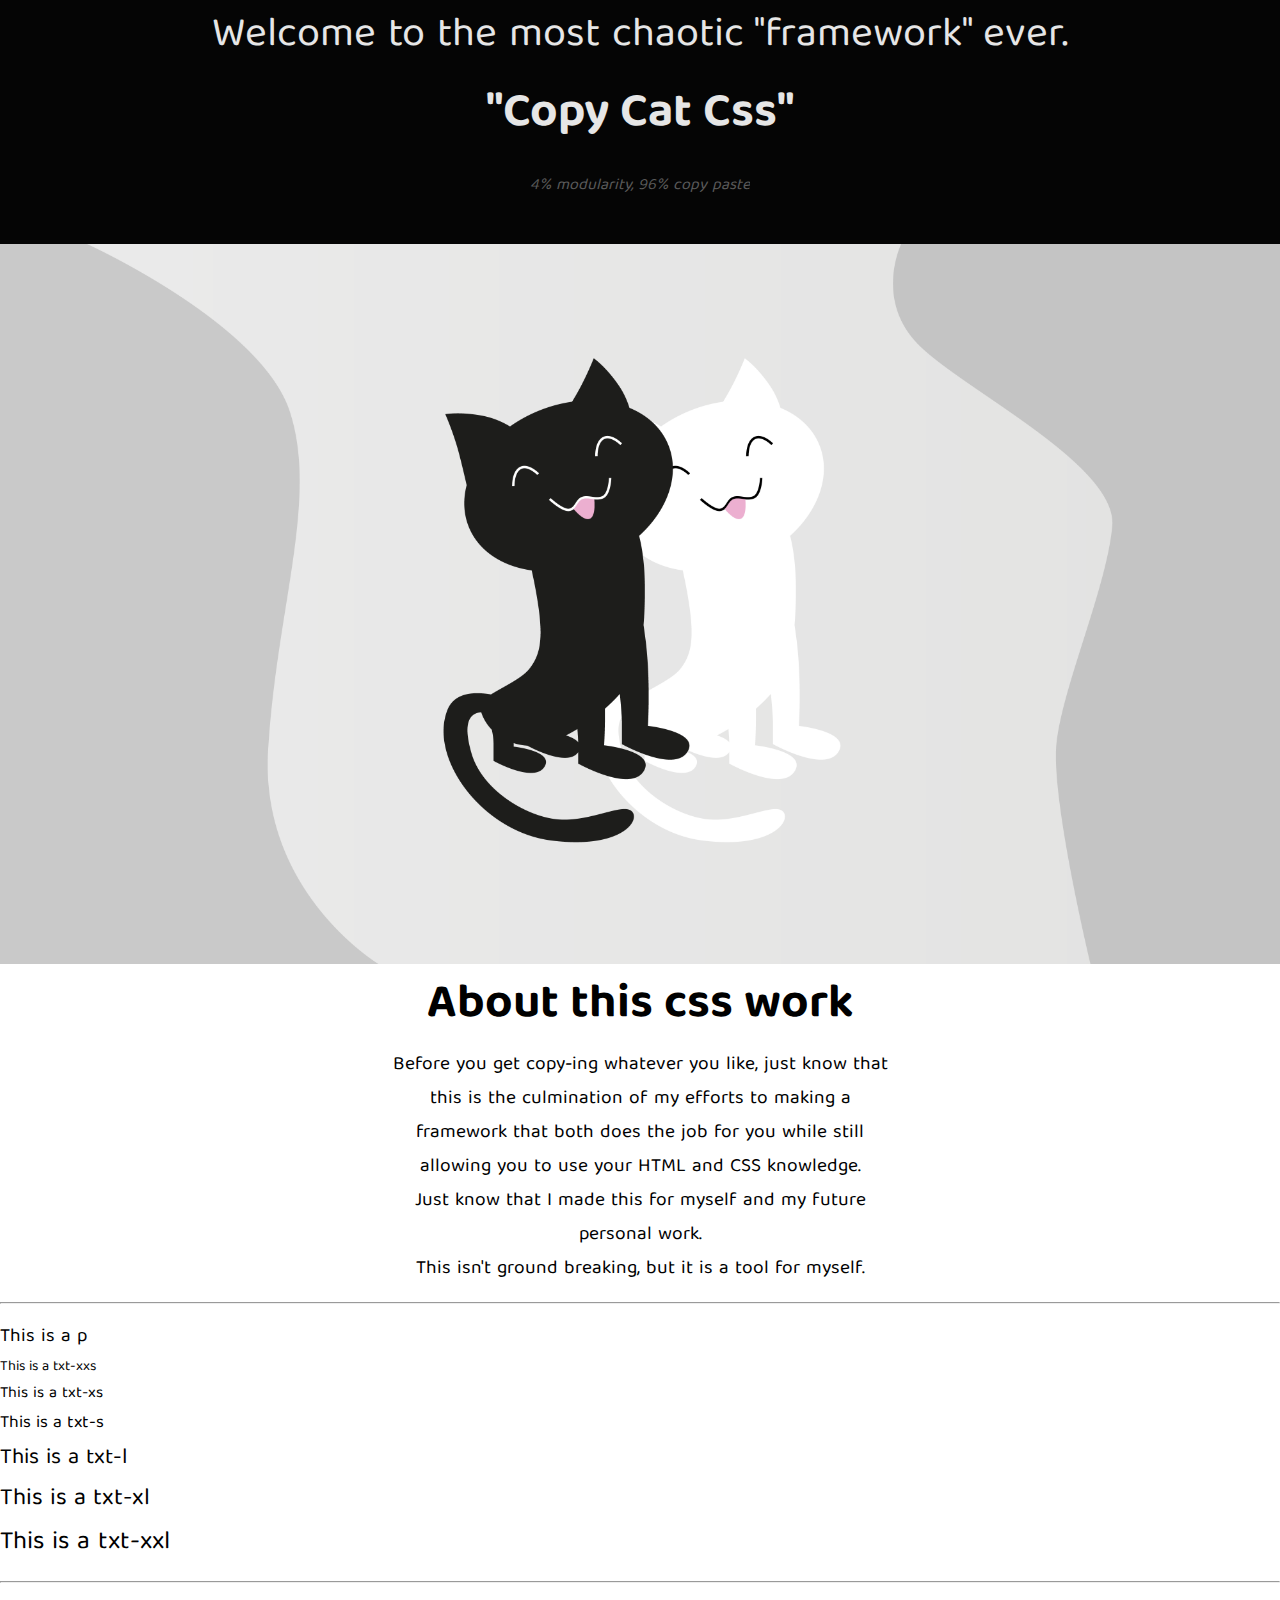
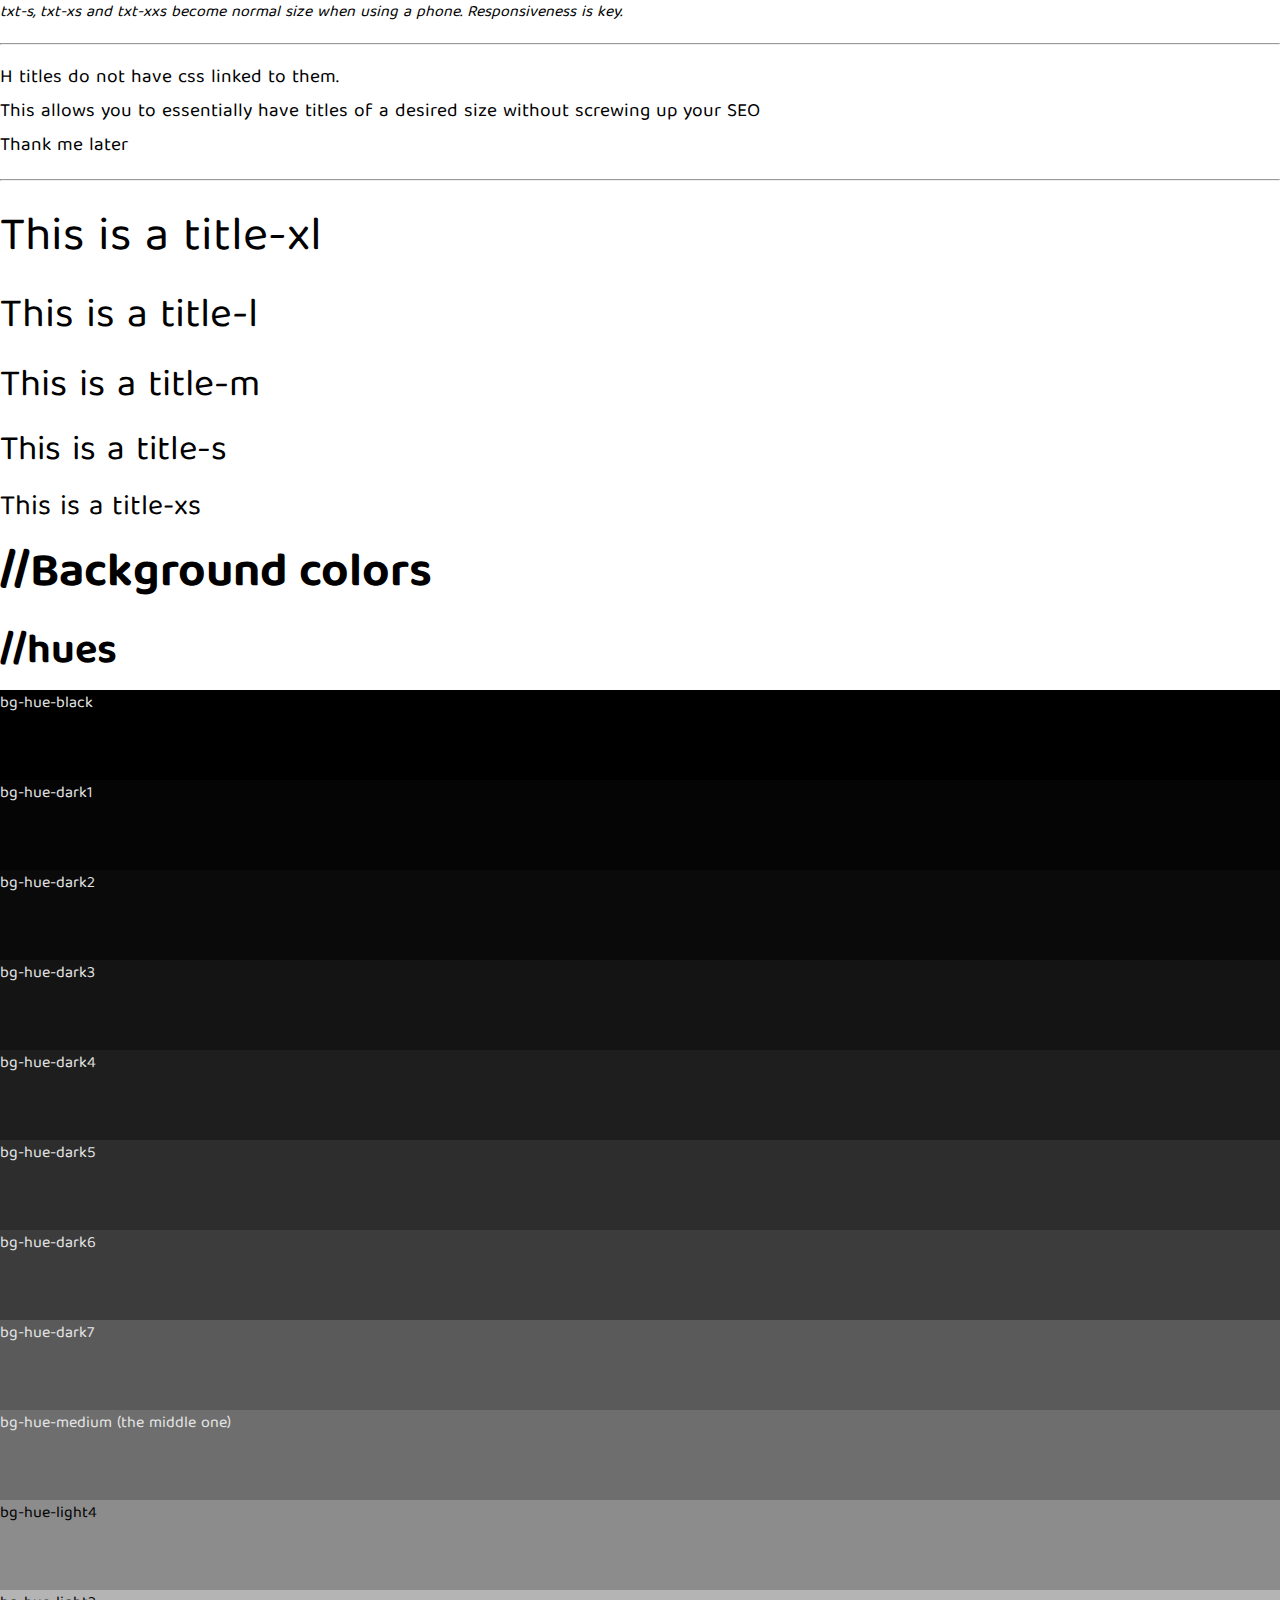
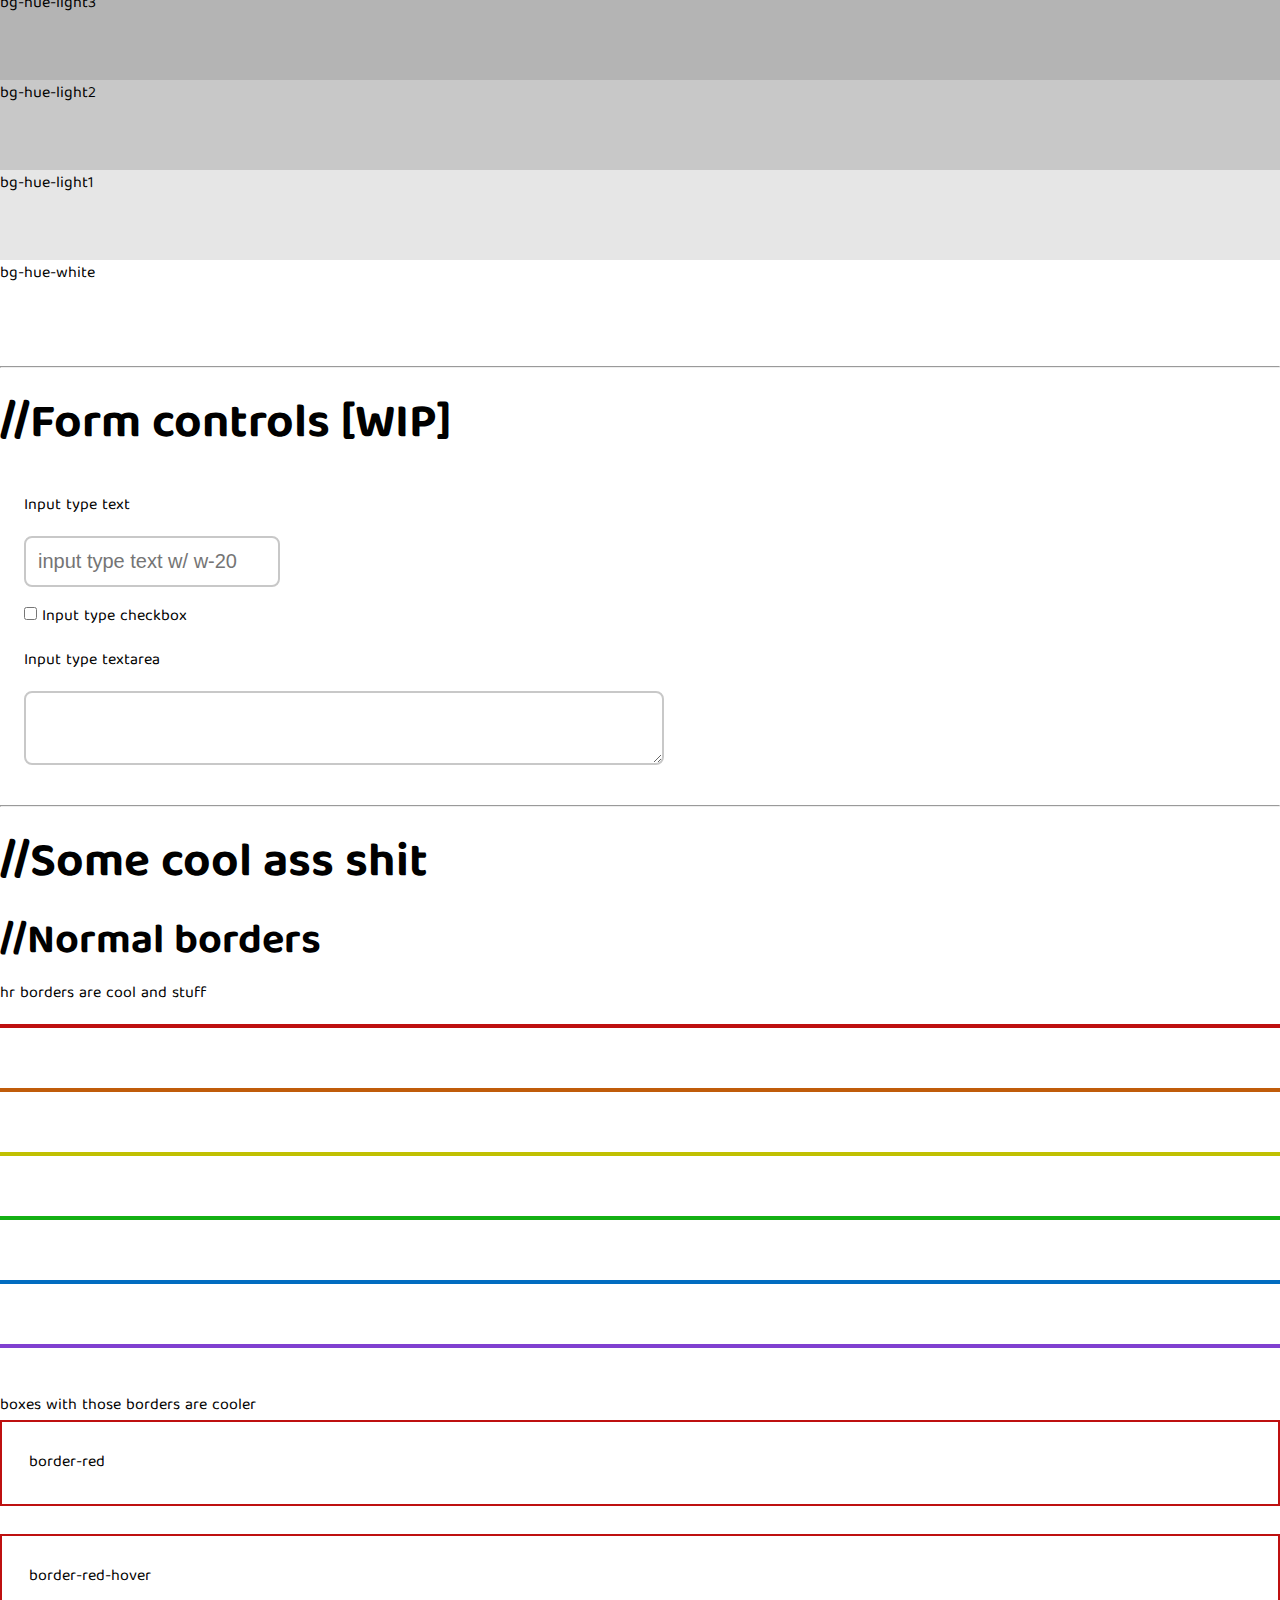
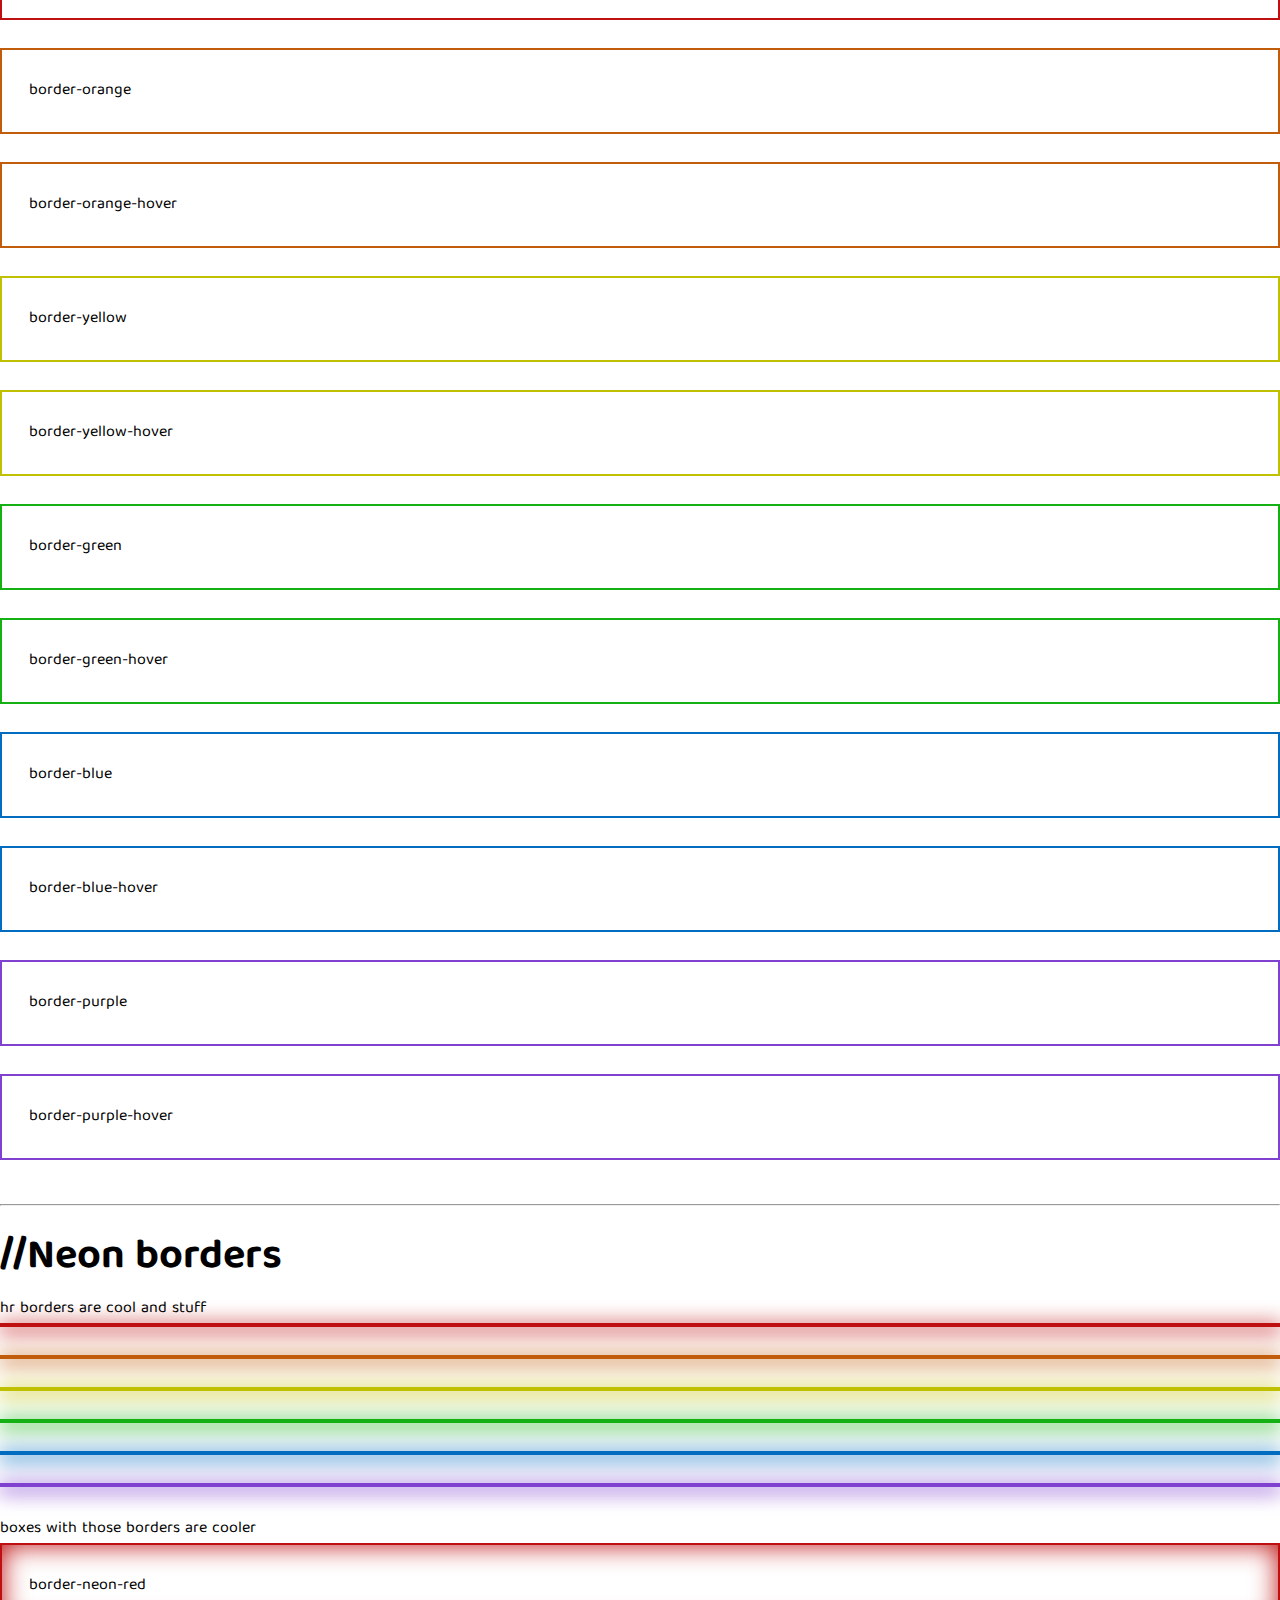
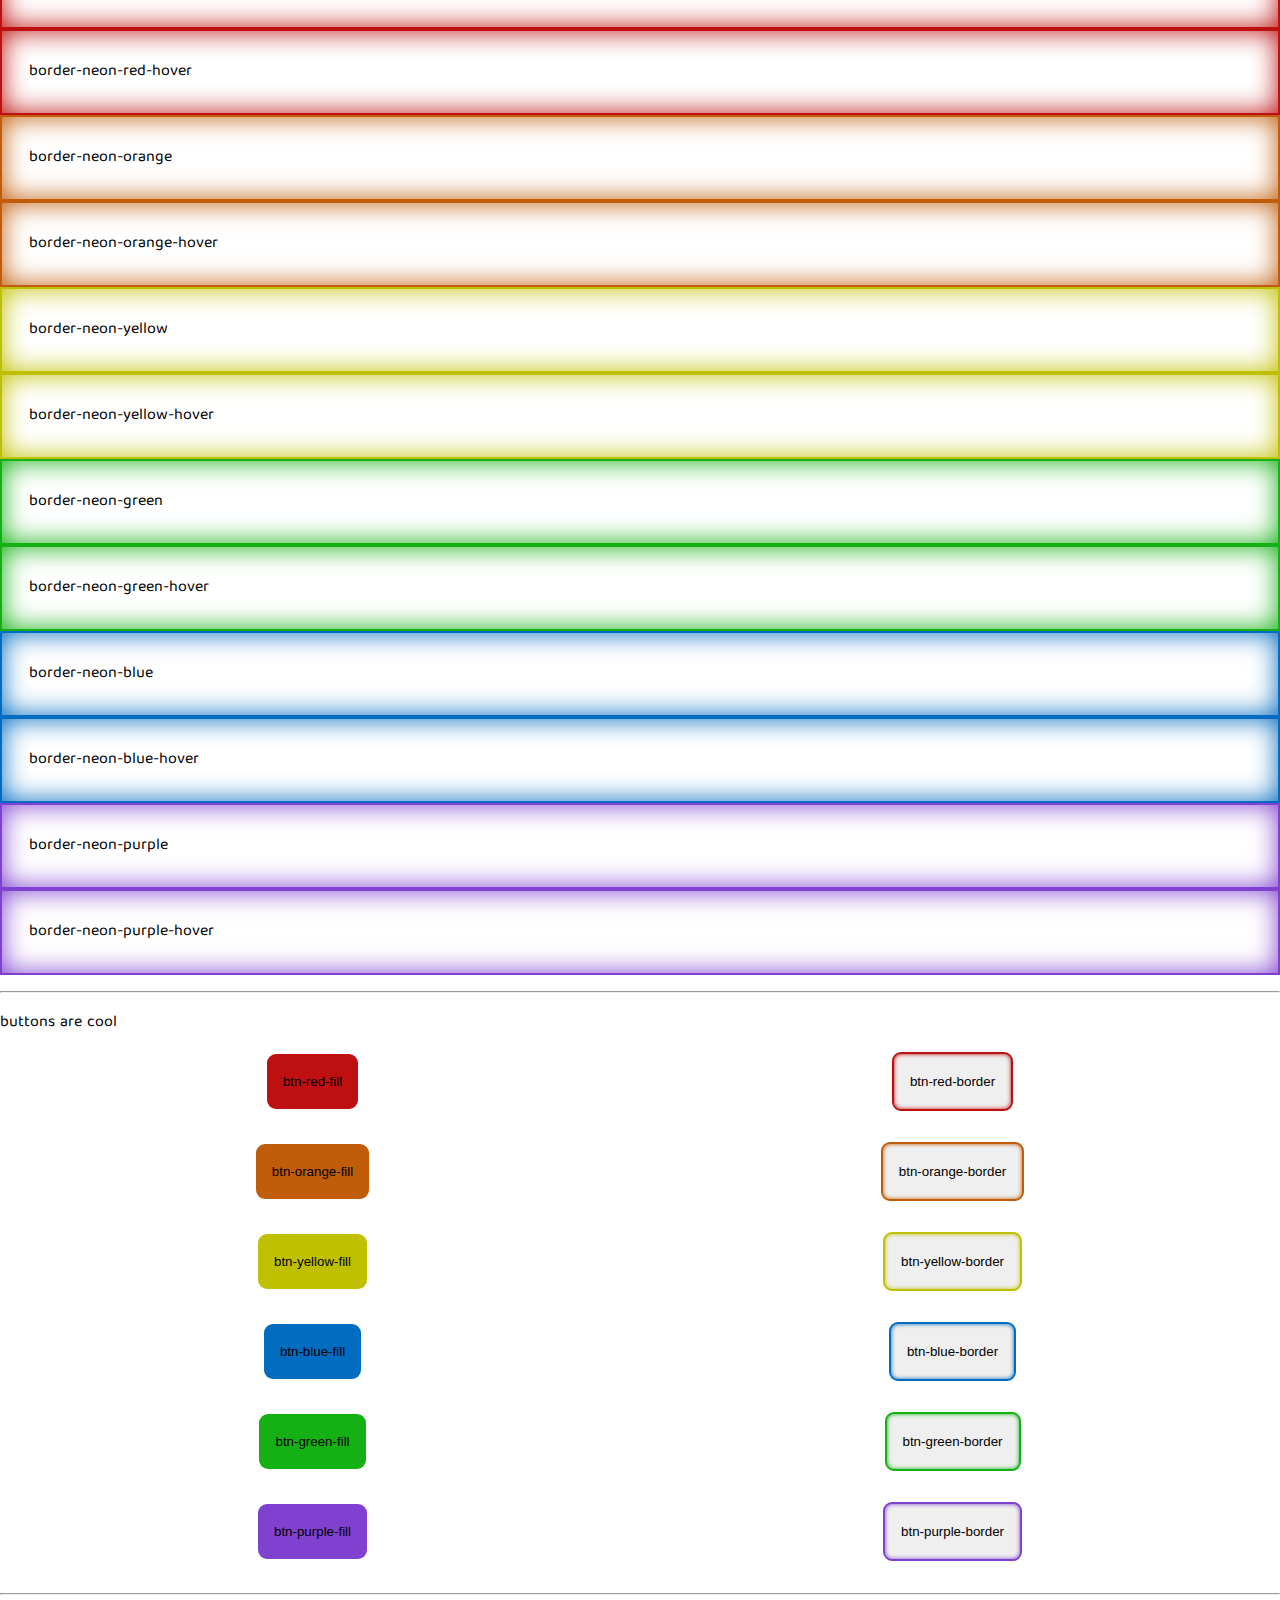
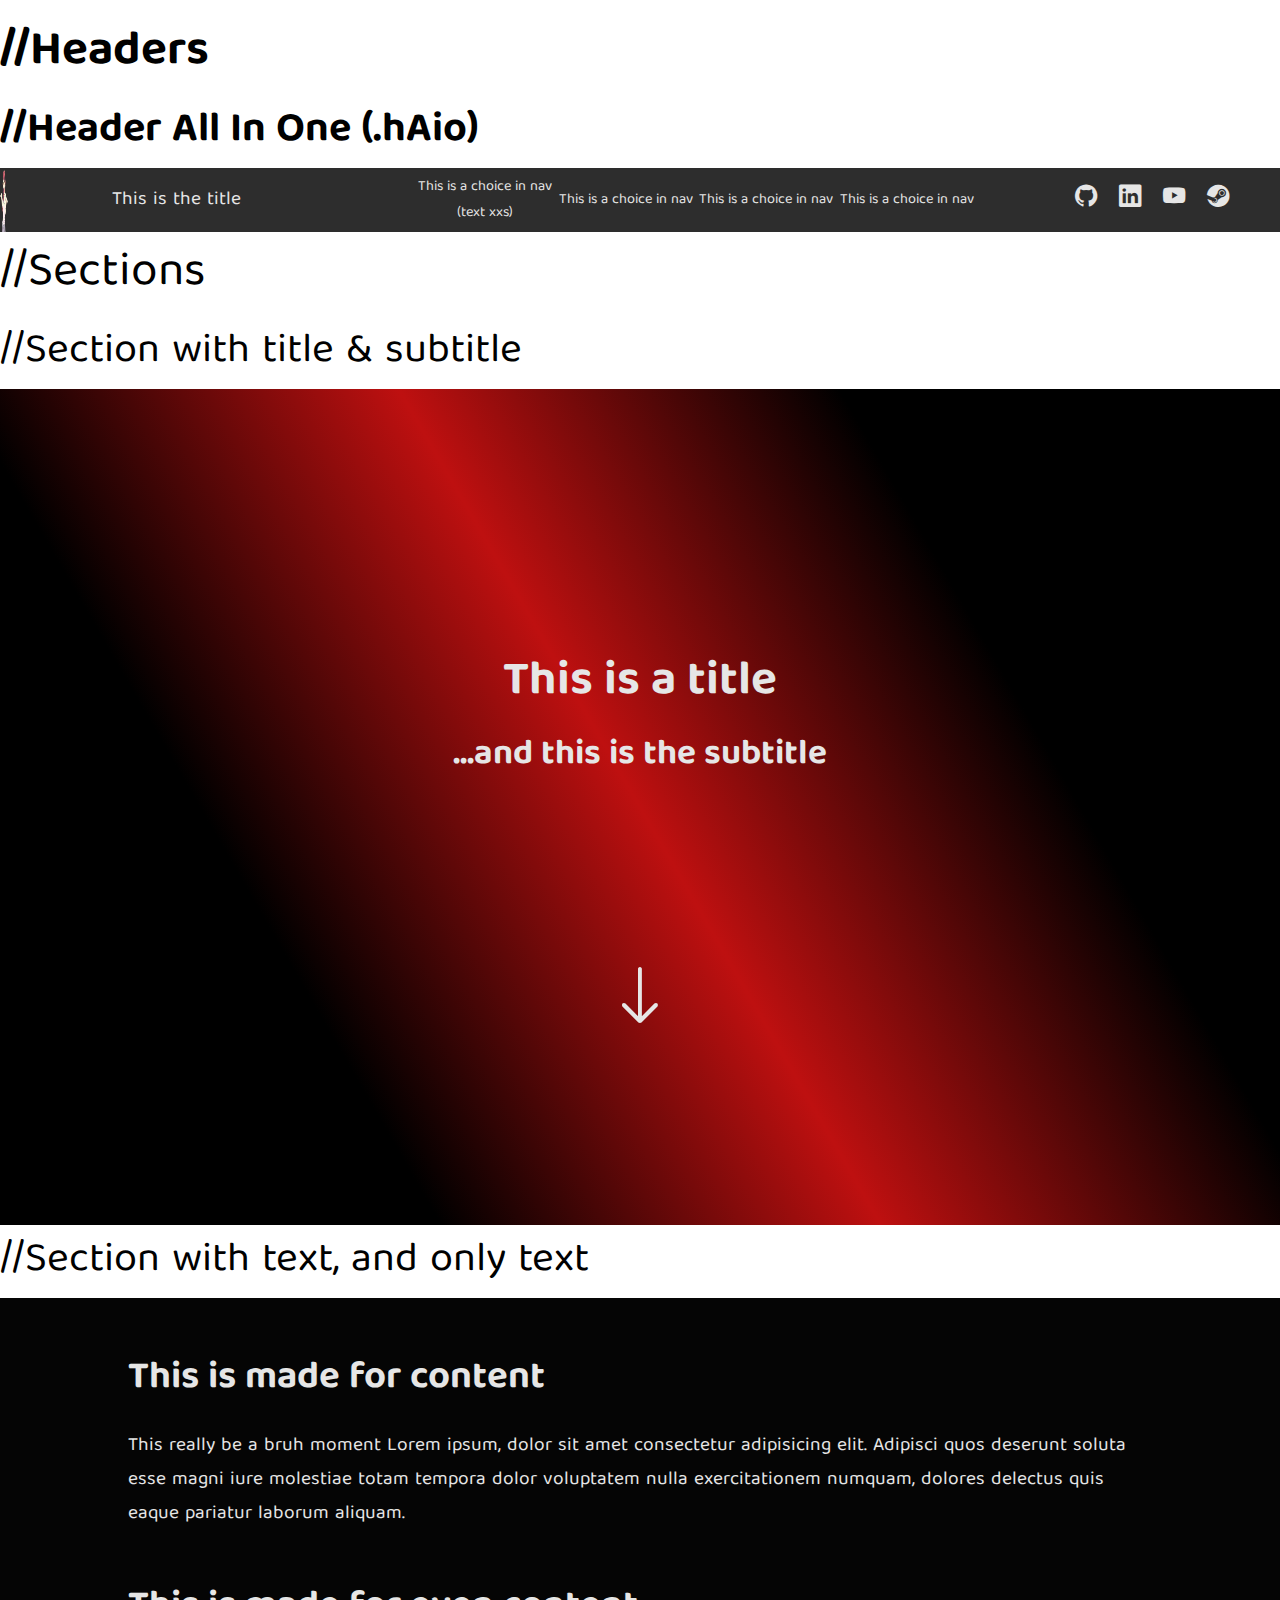
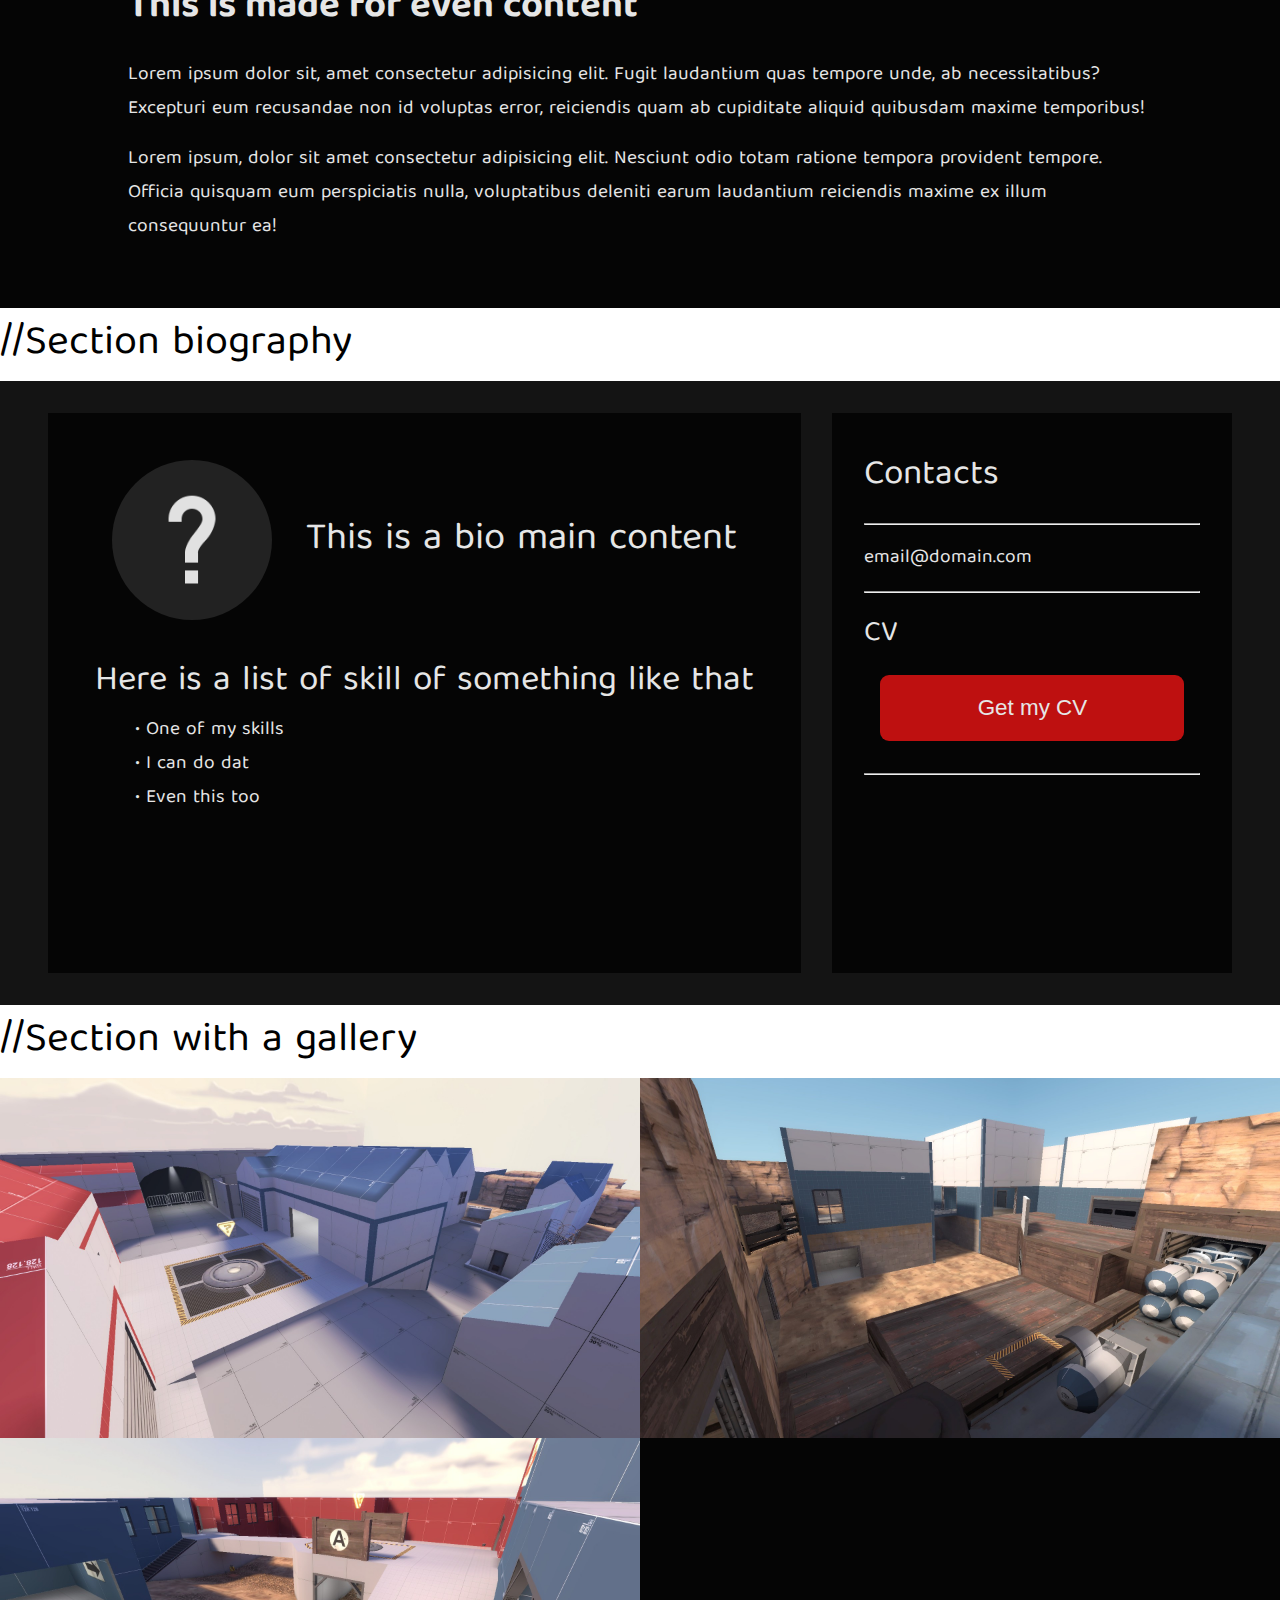
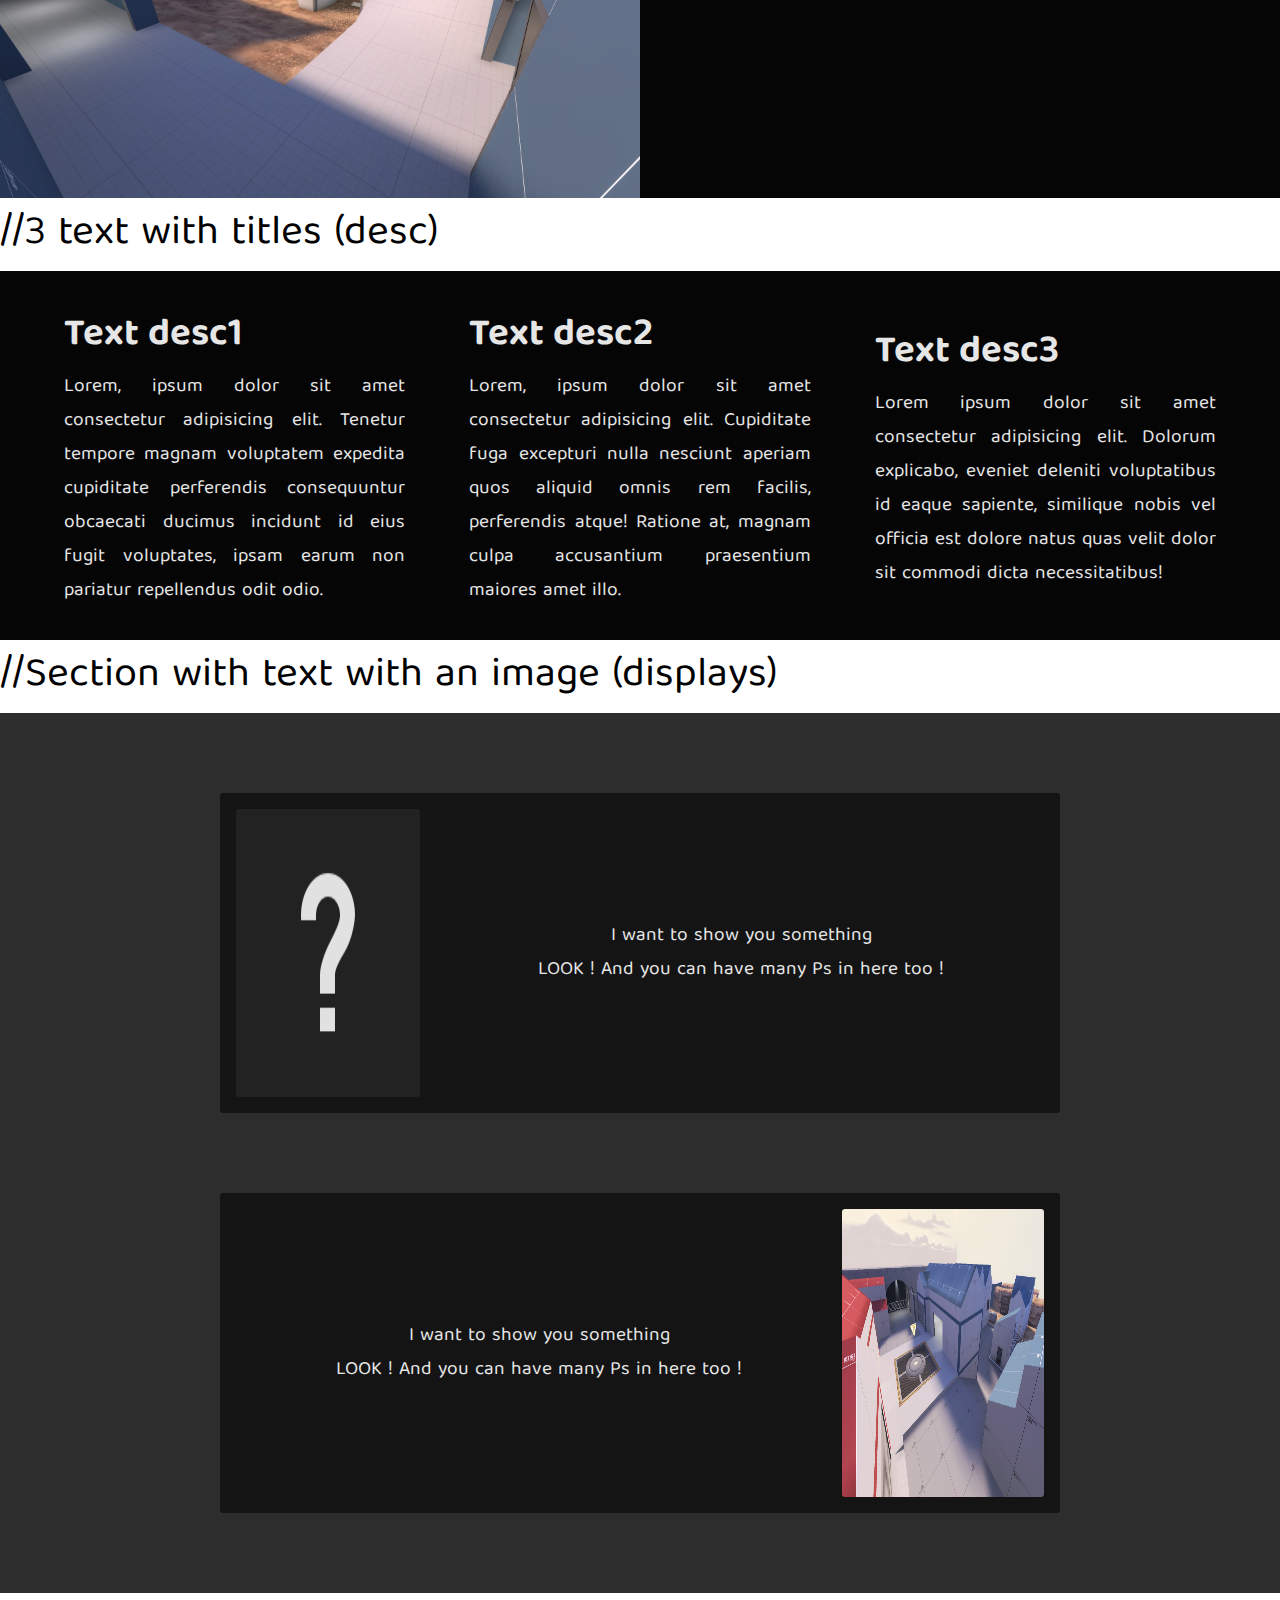
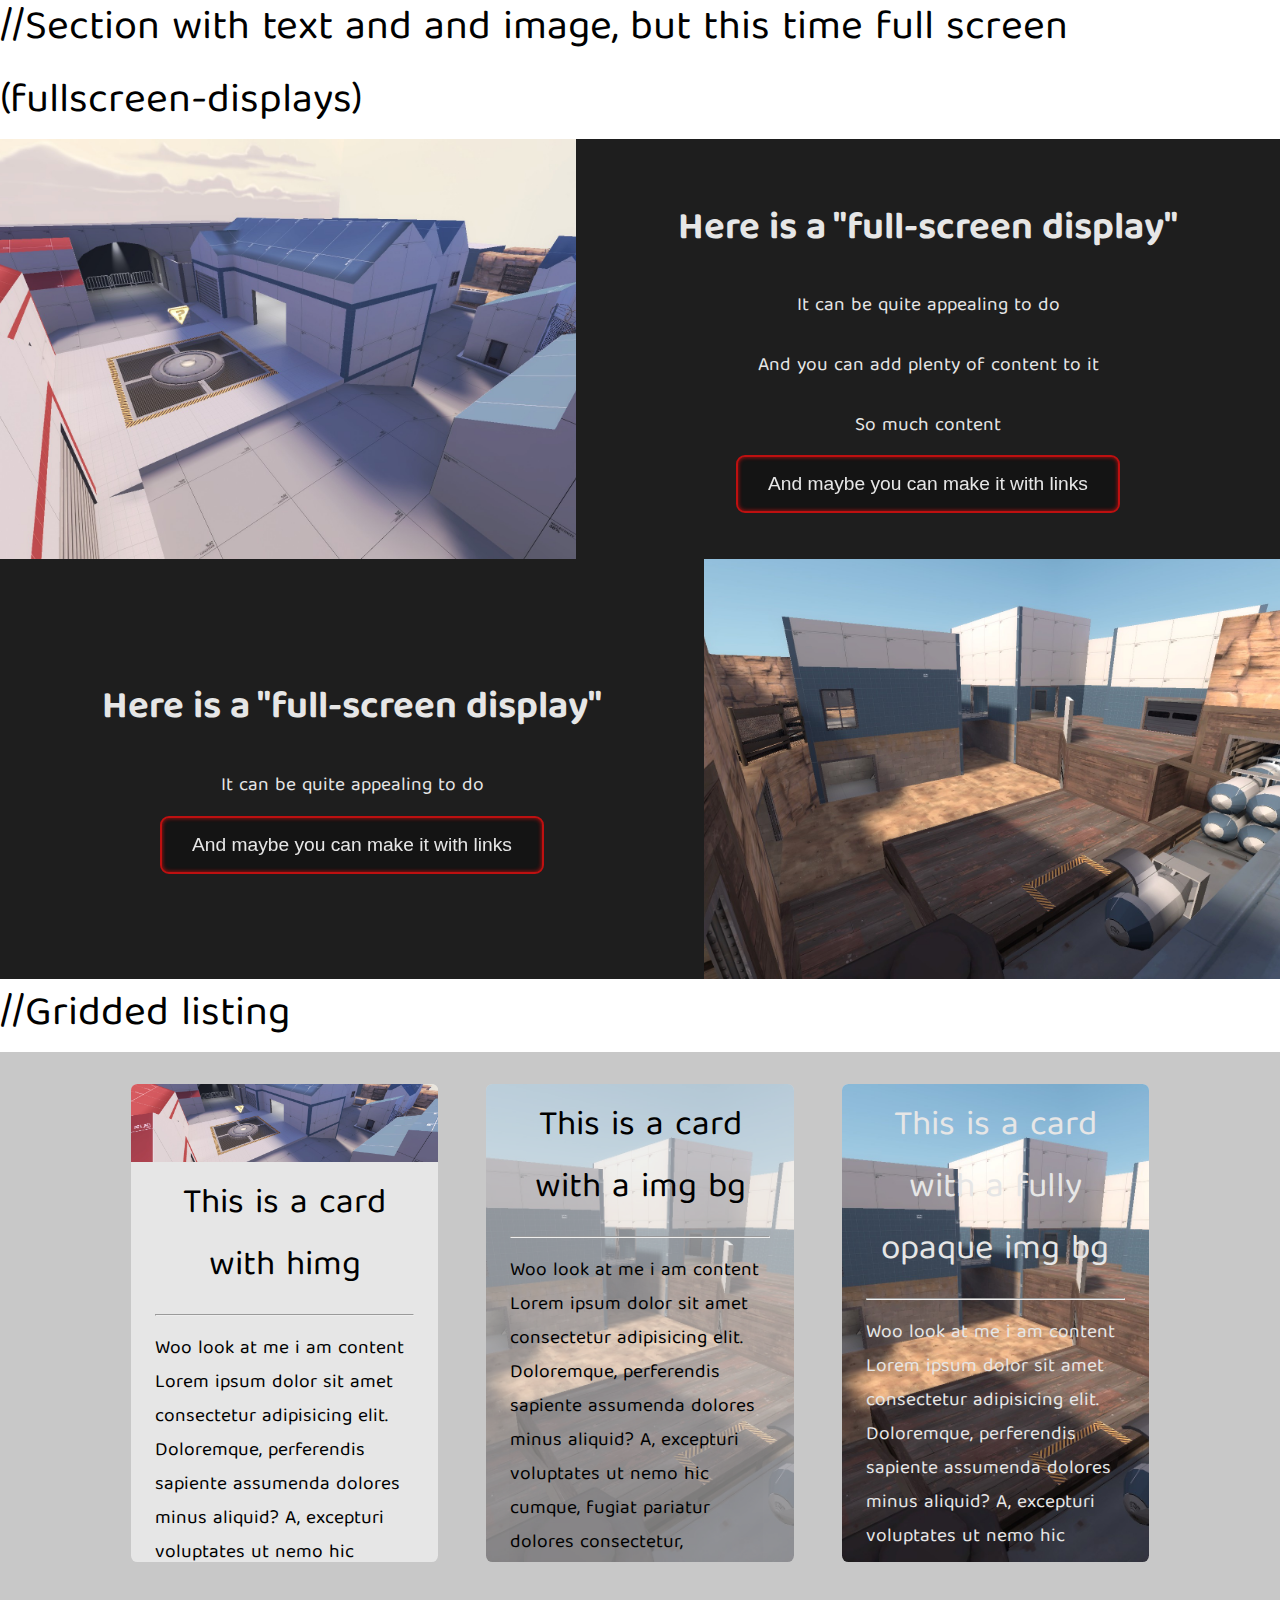
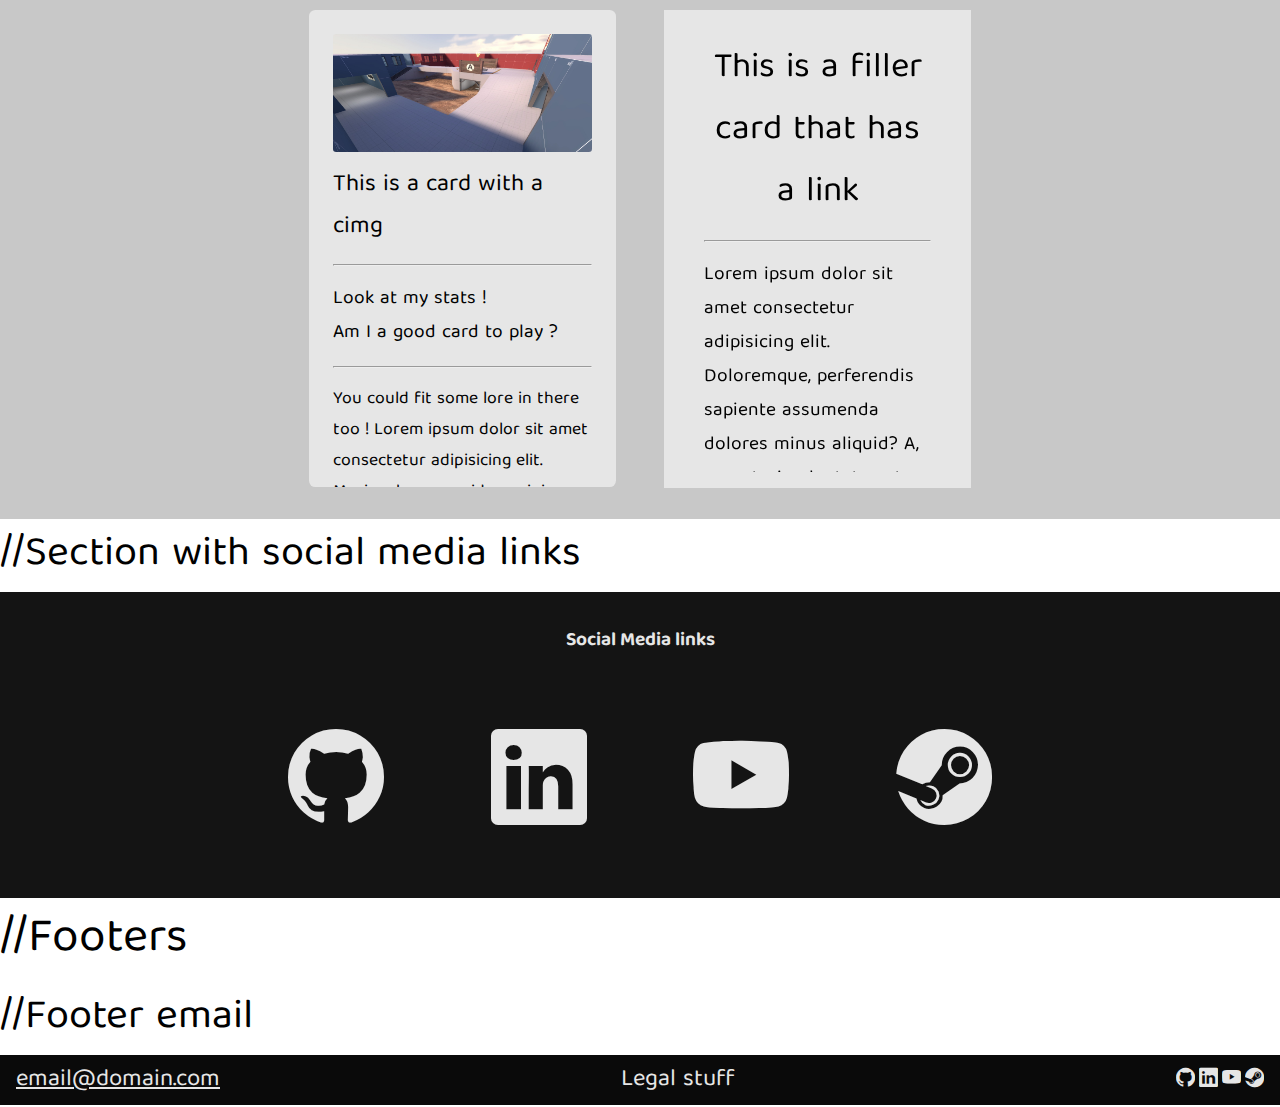
==== commit 28f90463: "added extra card style" ====
--- a/cccss.html
+++ b/cccss.html
@@ -10,15 +10,19 @@
       rel="stylesheet"
       type="text/css"
     />
-    <link href="./assets/css/aed_css.css" rel="stylesheet" type="text/css" />
     <link
-      href="./assets/css/desktop_css.css"
+      href="./assets/css/cccss_main_css.css"
+      rel="stylesheet"
+      type="text/css"
+    />
+    <link
+      href="./assets/css/cccss_desktop_css.css"
       media="(min-width: 580px)"
       rel="stylesheet"
       type="text/css"
     />
     <link
-      href="./assets/css/mobile_css.css"
+      href="./assets/css/cccss_mobile_css.css"
       media="(max-width: 580px)"
       rel="stylesheet"
       type="text/css"
@@ -674,6 +678,28 @@
         <div class="s__listgrid--content">
           <p class="s__listgrid--content--title txt-center title-s">
             This is a card with a img bg
+          </p>
+          <hr />
+          <p>
+            Woo look at me i am content Lorem ipsum dolor sit amet consectetur
+            adipisicing elit. Doloremque, perferendis sapiente assumenda dolores
+            minus aliquid? A, excepturi voluptates ut nemo hic cumque, fugiat
+            pariatur dolores consectetur, recusandae vero magnam incidunt?
+          </p>
+          <p>
+            Lorem ipsum dolor sit amet consectetur adipisicing elit. Nulla nobis
+            beatae totam amet ex vero quaerat ullam! Vitae repellendus minus
+            atque illum nostrum, aliquid ab. Provident molestias fugit unde
+            placeat?
+          </p>
+        </div>
+      </li>
+      <!-- img as a bg -->
+      <li class="s__listgrid--item bradius-l bg-hue-light1">
+        <img class="s__listgrid--bgfull" src="./assets/img/test-image2.png" />
+        <div class="s__listgrid--content txt-color-white">
+          <p class="s__listgrid--content--title txt-center title-s">
+            This is a card with a fully opaque img bg
           </p>
           <hr />
           <p>
--- a/assets/css/cccss_main_css.css
+++ b/assets/css/cccss_main_css.css
@@ -0,0 +1,996 @@
+/* //////////////////////////////////////////////////////////////////////////////////////////////////////////////////////////////////////////////////////////////// */
+/* Import font*/
+/* MUST BE FIRST AT ALL TIMES */
+/* //////////////////////////////////////////////////////////////////////////////////////////////////////////////////////////////////////////////////////////////// */
+@import url("https://fonts.googleapis.com/css2?family=Varela+Round&display=swap");
+/* font-family: "Varela Round", sans-serif; */
+@import url("https://fonts.googleapis.com/css2?family=Baloo+Tamma+2&family=Silkscreen&display=swap");
+/* font-family: 'Baloo Tamma 2', cursive;
+font-family: 'Silkscreen', cursive; */
+/* //////////////////////////////////////////////////////////////////////////////////////////////////////////////////////////////////////////////////////////////// */
+
+/* //////////////////////////////////////////////////////////////////////////////////////////////////////////////////////////////////////////////////////////////// */
+
+:root {
+  /* VARIABLES*/
+  /* MUST BE SECOND AT ALL TIMES */
+  /* Colors */
+  --hue-black: rgb(0, 0, 0);
+  --hue-white: rgb(255, 255, 255);
+
+  --hue-dark1: rgb(5, 5, 5);
+  --hue-dark2: rgb(10, 10, 10);
+  --hue-dark3: rgb(20, 20, 20);
+  --hue-dark4: rgb(30, 30, 30);
+  --hue-dark5: rgb(45, 45, 45);
+  --hue-dark6: rgb(60, 60, 60);
+  --hue-dark7: rgb(90, 90, 90);
+
+  --hue-medium: rgb(110, 110, 110);
+
+  --hue-light4: rgb(140, 140, 140);
+  --hue-light3: rgb(180, 180, 180);
+  --hue-light2: rgb(200, 200, 200);
+  --hue-light1: rgb(230, 230, 230);
+
+  --text-grey: rgb(90, 90, 90);
+  --text-white: rgb(230, 230, 230);
+  --text-white-dormant: rgb(190, 190, 190);
+  --txt-black: rgb(35, 35, 35);
+
+  --color-red: rgb(190, 16, 16);
+  --color-red-dormant: rgb(152, 16, 16);
+  --color-red-activated: rgb(192, 64, 64);
+
+  --color-orange: rgb(192, 92, 10);
+  --color-orange-dormant: rgb(167, 79, 7);
+  --color-orange-activated: rgb(191, 128, 48);
+
+  --color-yellow: rgb(192, 192, 2);
+  --color-yellow-dormant: rgb(145, 145, 2);
+  --color-yellow-activated: rgb(192, 192, 64);
+
+  --color-green: rgb(20, 176, 20);
+  --color-green-dormant: rgb(20, 128, 20);
+  --color-green-activated: rgb(48, 176, 48);
+
+  --color-blue: rgb(2, 108, 192);
+  --color-blue-dormant: rgb(2, 75, 125);
+  --color-blue-activated: rgb(2, 144, 240);
+
+  --color-purple: rgb(128, 64, 208);
+  --color-purple-dormant: rgb(96, 24, 192);
+  --color-purple-activated: rgb(144, 72, 224);
+
+  --bg-gradient-red: linear-gradient(
+    60deg,
+    rgba(0, 0, 0, 1) 25%,
+    rgba(190, 16, 16) 50%,
+    rgba(0, 0, 0, 1) 75%
+  );
+  --bg-gradient-orange: linear-gradient(
+    60deg,
+    rgba(0, 0, 0, 1) 25%,
+    rgba(192, 92, 10) 50%,
+    rgba(0, 0, 0, 1) 75%
+  );
+  --bg-gradient-yellow: linear-gradient(
+    60deg,
+    rgba(0, 0, 0, 1) 25%,
+    rgba(192, 192, 2) 50%,
+    rgba(0, 0, 0, 1) 75%
+  );
+  --bg-gradient-green: linear-gradient(
+    60deg,
+    rgba(0, 0, 0, 1) 25%,
+    rgba(20, 176, 20) 50%,
+    rgba(0, 0, 0, 1) 75%
+  );
+  --bg-gradient-blue: linear-gradient(
+    60deg,
+    rgba(0, 0, 0, 1) 25%,
+    rgba(2, 108, 192) 50%,
+    rgba(0, 0, 0, 1) 75%
+  );
+  --bg-gradient-purple: linear-gradient(
+    60deg,
+    rgba(0, 0, 0, 1) 25%,
+    rgba(128, 64, 208) 50%,
+    rgba(0, 0, 0, 1) 75%
+  );
+
+  /* text shadow : */
+  --outline-black: 2px 0 #000, -2px 0 #000, 0 2px #000, 0 -2px #000,
+    1px 1px #000, -1px -1px #000, 1px -1px #000, -1px 1px #000;
+
+  font-family: "Baloo Tamma 2", cursive;
+  font-size: 16px;
+}
+
+/* //////////////////////////////////////////////////////////////////////////////////////////////////////////////////////////////////////////////////////////////// */
+/* ANIMATIONS*/
+/* MUST BE THIRD AT ALL TIMES */
+/* //////////////////////////////////////////////////////////////////////////////////////////////////////////////////////////////////////////////////////////////// */
+
+@keyframes upAndDown {
+  0% {
+    padding: 0 0 2rem 0;
+  }
+  50% {
+    padding: 2rem 0 0 0;
+  }
+  100% {
+    padding: 0 0 2rem 0;
+  }
+}
+
+.bg-hue-black {
+  background-color: var(--hue-black);
+}
+.bg-hue-dark1 {
+  background-color: var(--hue-dark1);
+}
+.bg-hue-dark2 {
+  background-color: var(--hue-dark2);
+}
+.bg-hue-dark3 {
+  background-color: var(--hue-dark3);
+}
+.bg-hue-dark4 {
+  background-color: var(--hue-dark4);
+}
+.bg-hue-dark5 {
+  background-color: var(--hue-dark5);
+}
+.bg-hue-dark6 {
+  background-color: var(--hue-dark6);
+}
+.bg-hue-dark7 {
+  background-color: var(--hue-dark7);
+}
+.bg-hue-medium {
+  background-color: var(--hue-medium);
+}
+.bg-hue-light4 {
+  background-color: var(--hue-light4);
+}
+.bg-hue-light3 {
+  background-color: var(--hue-light3);
+}
+.bg-hue-light2 {
+  background-color: var(--hue-light2);
+}
+.bg-hue-light1 {
+  background-color: var(--hue-light1);
+}
+.bg-hue-white {
+  background-color: var(--hue-white);
+}
+
+.bg-color-red {
+  background-color: var(--color-red);
+}
+.bg-color-orange {
+  background-color: var(--color-orange);
+}
+.bg-color-yellow {
+  background-color: var(--color-yellow);
+}
+.bg-color-blue {
+  background-color: var(--color-blue);
+}
+.bg-color-green {
+  background-color: var(--color-green);
+}
+
+.bg-gradient-red {
+  background: rgb(0, 0, 0);
+  background: var(--bg-gradient-red);
+}
+.bg-gradient-orange {
+  background: rgb(0, 0, 0);
+  background: var(--bg-gradient-orange);
+}
+.bg-gradient-yellow {
+  background: rgb(0, 0, 0);
+  background: var(--bg-gradient-yellow);
+}
+.bg-gradient-green {
+  background: rgb(0, 0, 0);
+  background: var(--bg-gradient-green);
+}
+.bg-gradient-blue {
+  background: rgb(0, 0, 0);
+  background: var(--bg-gradient-blue);
+}
+.bg-gradient-purple {
+  background: rgb(0, 0, 0);
+  background: var(--bg-gradient-purple);
+}
+p,
+h1,
+h2,
+h3,
+h4,
+h5 {
+  cursor: default;
+}
+.txt-color-white {
+  color: var(--text-white) !important;
+}
+.txt-color-grey {
+  color: var(--text-grey) !important;
+}
+.txt-color-black {
+  color: var(--text-black) !important;
+}
+.txt-color-red {
+  color: var(--color-red) !important;
+}
+.txt-color-orange {
+  color: var(--color-orange) !important;
+}
+.txt-color-yellow {
+  color: var(--color-yellow) !important;
+}
+.txt-color-blue {
+  color: var(--color-blue) !important;
+}
+.txt-color-green {
+  color: var(--color-green) !important;
+}
+.outline-black {
+  text-shadow: var(--outline-black);
+}
+
+.txt-color-hover-white {
+  color: var(--text-white) !important;
+}
+.txt-color-hover-white:hover {
+  color: var(--text-white-dormant) !important;
+  transition: 50ms;
+}
+.email-link {
+  text-decoration: underline;
+}
+
+/* //////////////////////////////////////////////////////////////////////////////////////////////// */
+/* Go crazy with stuff dude, go on */
+/* //////////////////////////////////////////////////////////////////////////////////////////////// */
+
+/* inline & blocks */
+.block {
+  display: block;
+}
+.inline {
+  display: inline;
+}
+.inline-block {
+  display: inline-block;
+}
+.d-none {
+  display: none;
+}
+
+/* pos */
+.pos-relat {
+  position: relative;
+}
+.pos-abso {
+  position: absolute;
+}
+
+/* flex stuff */
+.flex-row {
+  display: flex;
+  flex-direction: row;
+}
+.flex-column {
+  display: flex;
+  flex-direction: column;
+}
+.f-just-center {
+  justify-content: center;
+}
+.f-just-around {
+  justify-content: space-around;
+}
+.f-just-start {
+  justify-content: flex-start;
+}
+.f-just-end {
+  justify-content: flex-end;
+}
+.f-just-between {
+  justify-content: space-between;
+}
+.f-align-center {
+  align-items: center;
+}
+.f-align-start {
+  align-items: flex-start;
+}
+.f-align-end {
+  align-items: flex-end;
+}
+
+/* border radius stuff */
+.bradius-xs {
+  border-radius: 0.1rem;
+}
+.bradius-s {
+  border-radius: 0.2rem;
+}
+.bradius-m {
+  border-radius: 0.3rem;
+}
+.bradius-l {
+  border-radius: 0.4rem;
+}
+.bradius-xl {
+  border-radius: 0.5rem;
+}
+
+@media screen and (max-width: 580px) {
+  .bradius-xs {
+    border-radius: 0.2rem;
+  }
+  .bradius-s {
+    border-radius: 0.3rem;
+  }
+  .bradius-m {
+    border-radius: 0.5rem;
+  }
+  .bradius-l {
+    border-radius: 0.6rem;
+  }
+  .bradius-xl {
+    border-radius: 0.7rem;
+  }
+}
+
+/* WIDTH Stuff */
+.w-10 {
+  width: 10vw !important;
+}
+.w-20 {
+  width: 20vw !important;
+}
+.w-30 {
+  width: 30vw !important;
+}
+.w-40 {
+  width: 40vw !important;
+}
+.w-50 {
+  width: 50vw !important;
+}
+.w-60 {
+  width: 60vw !important;
+}
+.w-70 {
+  width: 70vw !important;
+}
+.w-80 {
+  width: 80vw !important;
+}
+.w-90 {
+  width: 90vw !important;
+}
+.w-100 {
+  width: 100vw !important;
+}
+
+/* HEIGHT Stuff */
+.h-10 {
+  min-height: 10vh !important;
+}
+.h-20 {
+  min-height: 20vh !important;
+}
+.h-30 {
+  min-height: 30vh !important;
+}
+.h-40 {
+  min-height: 40vh !important;
+}
+.h-50 {
+  min-height: 50vh !important;
+}
+.h-60 {
+  min-height: 60vh !important;
+}
+.h-70 {
+  min-height: 70vh !important;
+}
+.h-80 {
+  min-height: 80vh !important;
+}
+.h-90 {
+  min-height: 90vh !important;
+}
+.h-100 {
+  min-height: 100vh !important;
+}
+
+.hp-10 {
+  min-height: 10% !important;
+}
+.hp-20 {
+  min-height: 20% !important;
+}
+.hp-30 {
+  min-height: 30% !important;
+}
+.hp-40 {
+  min-height: 40% !important;
+}
+.hp-50 {
+  min-height: 50% !important;
+}
+.hp-60 {
+  min-height: 60% !important;
+}
+.hp-70 {
+  min-height: 70% !important;
+}
+.hp-80 {
+  min-height: 80% !important;
+}
+.hp-90 {
+  min-height: 90% !important;
+}
+.hp-100 {
+  min-height: 100% !important;
+}
+/* MARGINS */
+.m-0 {
+  margin: 0px !important;
+}
+.m-1 {
+  margin: 0.8vw !important;
+}
+.m-2 {
+  margin: 1.2vw !important;
+}
+.m-3 {
+  margin: 1.6vw !important;
+}
+.m-4 {
+  margin: 2vw !important;
+}
+.m-5 {
+  margin: 2.5vw !important;
+}
+.mb-0 {
+  margin-bottom: 0px !important;
+}
+.mb-1 {
+  margin-bottom: 0.8vw !important;
+}
+.mb-2 {
+  margin-bottom: 1.2vw !important;
+}
+.mb-3 {
+  margin-bottom: 1.6vw !important;
+}
+.mb-4 {
+  margin-bottom: 2vw !important;
+}
+.mb-5 {
+  margin-bottom: 2.5vw !important;
+}
+.margins-center {
+  margin-left: auto;
+  margin-right: auto;
+}
+
+/* PADDINGS */
+.p-0 {
+  padding: 0px !important;
+}
+.p-1 {
+  padding: 0.8vw !important;
+}
+.p-2 {
+  padding: 1.2vw !important;
+}
+.p-3 {
+  padding: 1.6vw !important;
+}
+.p-4 {
+  padding: 2vw !important;
+}
+.p-5 {
+  padding: 2.5vw !important;
+}
+.pb-0 {
+  padding-bottom: 0px !important;
+}
+.pb-1 {
+  padding-bottom: 0.8vw !important;
+}
+.pb-2 {
+  padding-bottom: 1.2vw !important;
+}
+.pb-3 {
+  padding-bottom: 1.6vw !important;
+}
+.pb-4 {
+  padding-bottom: 2vw !important;
+}
+.pb-5 {
+  padding-bottom: 2.5vw !important;
+}
+
+.scroll-hide {
+  overflow: hidden;
+}
+
+/* Wrapper */
+.wrapper {
+  height: 100%;
+  width: 100%;
+  color: black;
+}
+
+/* Form control */
+.s__form {
+  display: flex;
+  flex-direction: column;
+  row-gap: 1rem;
+  padding: 1.5rem;
+}
+.s_form--input,
+.s_form--textarea {
+  font-size: 1.25rem;
+  border: 2px solid var(--hue-light2);
+  border-radius: 0.5rem;
+  padding: 0.75rem;
+  transition: cubic-bezier(0.075, 0.82, 0.165, 1) 300ms;
+}
+.s_form--input:focus,
+.s_form--textarea:focus {
+  border: 2px solid var(--hue-dark5);
+  outline: none;
+}
+.s_form--checkbox {
+}
+.s_form--checkbox:checked {
+  background-color: var(--hue-light4);
+}
+/* HR */
+hr {
+  margin: 1rem 0px;
+}
+/* HR COLORS */
+.hr-neon-red,
+.hr-neon-orange,
+.hr-neon-yellow,
+.hr-neon-blue,
+.hr-neon-green,
+.hr-neon-purple {
+  margin: 0px !important;
+}
+
+.hr-red {
+  border: 2px solid var(--color-red);
+}
+.hr-orange {
+  border: 2px solid var(--color-orange);
+}
+.hr-yellow {
+  border: 2px solid var(--color-yellow);
+}
+.hr-green {
+  border: 2px solid var(--color-green);
+}
+.hr-blue {
+  border: 2px solid var(--color-blue);
+}
+.hr-purple {
+  border: 2px solid var(--color-purple);
+}
+/* HR NEONS */
+.hr-neon-red,
+.hr-neon-orange,
+.hr-neon-yellow,
+.hr-neon-blue,
+.hr-neon-green,
+.hr-neon-purple {
+  margin: 0px !important;
+}
+
+.hr-neon-red {
+  border: 2px solid var(--color-red);
+  box-shadow: 0 3px 20px 2px var(--color-red);
+}
+.hr-neon-orange {
+  border: 2px solid var(--color-orange);
+  box-shadow: 0 3px 20px 2px var(--color-orange);
+}
+.hr-neon-yellow {
+  border: 2px solid var(--color-yellow);
+  box-shadow: 0 3px 20px 2px var(--color-yellow);
+}
+.hr-neon-green {
+  border: 2px solid var(--color-green);
+  box-shadow: 0 3px 20px 2px var(--color-green);
+}
+.hr-neon-blue {
+  border: 2px solid var(--color-blue);
+  box-shadow: 0 3px 20px 2px var(--color-blue);
+}
+.hr-neon-purple {
+  border: 2px solid var(--color-purple);
+  box-shadow: 0 3px 20px 2px var(--color-purple);
+}
+
+/* borders */
+.border-red,
+.border-red-hover,
+.border-orange,
+.border-orange-hover,
+.border-yellow,
+.border-yellow-hover,
+.border-blue,
+.border-blue-hover,
+.border-green,
+.border-green-hover,
+.border-purple,
+.border-purple-hover,
+.border-neon-red,
+.border-neon-red-hover,
+.border-neon-orange,
+.border-neon-orange-hover,
+.border-neon-yellow,
+.border-neon-yellow-hover,
+.border-neon-blue,
+.border-neon-blue-hover,
+.border-neon-green,
+.border-neon-green-hover,
+.border-neon-purple,
+.border-neon-purple-hover {
+  padding: 3vh;
+}
+.border-red,
+.border-red-hover {
+  border: 2px solid var(--color-red);
+}
+.border-orange,
+.border-orange-hover {
+  border: 2px solid var(--color-orange);
+}
+.border-yellow,
+.border-yellow-hover {
+  border: 2px solid var(--color-yellow);
+}
+.border-green,
+.border-green-hover {
+  border: 2px solid var(--color-green);
+}
+.border-blue,
+.border-blue-hover {
+  border: 2px solid var(--color-blue);
+}
+.border-purple,
+.border-purple-hover {
+  border: 2px solid var(--color-purple);
+}
+
+.border-red-hover:hover {
+  border: 2px solid var(--color-red-activated);
+}
+.border-orange-hover:hover {
+  border: 2px solid var(--color-orange-activated);
+}
+.border-yellow-hover:hover {
+  border: 2px solid var(--color-yellow-activated);
+}
+.border-green-hover:hover {
+  border: 2px solid var(--color-green-activated);
+}
+.border-blue-hover:hover {
+  border: 2px solid var(--color-blue-activated);
+}
+.border-purple-hover:hover {
+  border: 2px solid var(--color-purple-activated);
+}
+
+.border-red-click-hover,
+.border-orange-click-hover,
+.border-yellow-click-hover,
+.border-blue-click-hover,
+.border-green-click-hover,
+.border-purple-click-hover {
+  box-shadow: none;
+}
+
+.border-red-click-hover:hover {
+  border: 2px solid var(--color-red-activated);
+}
+.border-orange-click-hover:hover {
+  border: 2px solid var(--color-orange-activated);
+}
+.border-yellow-click-hover:hover {
+  border: 2px solid var(--color-yellow-activated);
+}
+.border-green-click-hover:hover {
+  border: 2px solid var(--color-green-activated);
+}
+.border-blue-click-hover:hover {
+  border: 2px solid var(--color-blue-activated);
+}
+.border-purple-click-hover:hover {
+  border: 2px solid var(--color-purple-activated);
+}
+
+/* NEON borders */
+.border-neon-red,
+.border-neon-red-hover {
+  box-shadow: inset 0 0 3vh var(--color-red);
+  border: 2px solid var(--color-red);
+}
+.border-neon-orange,
+.border-neon-orange-hover {
+  box-shadow: inset 0 0 3vh var(--color-orange);
+  border: 2px solid var(--color-orange);
+}
+.border-neon-yellow,
+.border-neon-yellow-hover {
+  box-shadow: inset 0 0 3vh var(--color-yellow);
+  border: 2px solid var(--color-yellow);
+}
+.border-neon-green,
+.border-neon-green-hover {
+  box-shadow: inset 0 0 3vh var(--color-green);
+  border: 2px solid var(--color-green);
+}
+.border-neon-blue,
+.border-neon-blue-hover {
+  box-shadow: inset 0 0 3vh var(--color-blue);
+  border: 2px solid var(--color-blue);
+}
+.border-neon-purple,
+.border-neon-purple-hover {
+  box-shadow: inset 0 0 3vh var(--color-purple);
+  border: 2px solid var(--color-purple);
+}
+
+.border-red-hover,
+.border-red-click-hover,
+.border-orange-hover,
+.border-orange-click-hover,
+.border-yellow-hover,
+.border-yellow-click-hover,
+.border-blue-hover,
+.border-blue-click-hover,
+.border-green-hover,
+.border-green-click-hover,
+.border-purple-hover,
+.border-purple-click-hover,
+.border-neon-red-hover,
+.border-neon-red-click-hover,
+.border-neon-orange-hover,
+.border-neon-orange-click-hover,
+.border-neon-yellow-hover,
+.border-neon-yellow-click-hover,
+.border-neon-blue-hover,
+.border-neon-blue-click-hover,
+.border-neon-green-hover,
+.border-neon-green-click-hover,
+.border-neon-purple-hover,
+.border-neon-purple-click-hover {
+  transition: 220ms ease-in;
+}
+
+.border-neon-red-hover:hover {
+  box-shadow: inset 0 0 12vh var(--color-red-activated);
+  border: 2px solid var(--color-red-activated);
+}
+.border-neon-orange-hover:hover {
+  box-shadow: inset 0 0 12vh var(--color-orange-activated);
+  border: 2px solid var(--color-orange-activated);
+}
+.border-neon-yellow-hover:hover {
+  box-shadow: inset 0 0 12vh var(--color-yellow-activated);
+  border: 2px solid var(--color-yellow-activated);
+}
+.border-neon-green-hover:hover {
+  box-shadow: inset 0 0 12vh var(--color-green-activated);
+  border: 2px solid var(--color-green-activated);
+}
+.border-neon-blue-hover:hover {
+  box-shadow: inset 0 0 12vh var(--color-blue-activated);
+  border: 2px solid var(--color-blue-activated);
+}
+.border-neon-purple-hover:hover {
+  box-shadow: inset 0 0 12vh var(--color-purple-activated);
+  border: 2px solid var(--color-purple-activated);
+}
+
+.border-neon-red-click-hover,
+.border-neon-orange-click-hover,
+.border-neon-yellow-click-hover,
+.border-neon-blue-click-hover,
+.border-neon-green-click-hover,
+.border-neon-purple-click-hover {
+  box-shadow: none;
+}
+
+.border-neon-red-click-hover:hover {
+  box-shadow: inset 0 0 5vh var(--color-red-activated);
+}
+.border-neon-orange-click-hover:hover {
+  box-shadow: inset 0 0 5vh var(--color-orange-activated);
+}
+.border-neon-yellow-click-hover:hover {
+  box-shadow: inset 0 0 5vh var(--color-yellow-activated);
+}
+.border-neon-green-click-hover:hover {
+  box-shadow: inset 0 0 5vh var(--color-green-activated);
+}
+.border-neon-blue-click-hover:hover {
+  box-shadow: inset 0 0 5vh var(--color-blue-activated);
+}
+.border-neon-purple-click-hover:hover {
+  box-shadow: inset 0 0 5vh var(--color-purple-activated);
+}
+
+/* button */
+
+button {
+  margin: 0px;
+  border-radius: 1vh;
+  border: 0px;
+  transition: 0.15s;
+  cursor: pointer;
+}
+button p {
+  cursor: pointer;
+}
+
+/* red buttons */
+.btn-red-fill {
+  background-color: var(--color-red);
+}
+.btn-red-fill:hover {
+  background-color: var(--color-red-dormant);
+}
+.btn-red-fill:active {
+  background-color: var(--color-red-activated);
+}
+.btn-red-border {
+  border: 2px solid var(--color-red);
+  box-shadow: inset 0 0 0.5vh var(--color-red);
+}
+.btn-red-border:hover {
+  box-shadow: inset 0 0 3vh var(--color-red);
+}
+.btn-red-border:active {
+  border: 2px solid var(--color-red-activated);
+  box-shadow: inset 0 0 10vh var(--color-red-activated);
+}
+/* orange btn */
+.btn-orange-fill {
+  background-color: var(--color-orange);
+}
+.btn-orange-fill:hover {
+  background-color: var(--color-orange-dormant);
+}
+.btn-orange-fill:active {
+  background-color: var(--color-orange-activated);
+}
+.btn-orange-border {
+  border: 2px solid var(--color-orange);
+  box-shadow: inset 0 0 0.5vh var(--color-orange);
+}
+.btn-orange-border:hover {
+  box-shadow: inset 0 0 3vh var(--color-orange);
+}
+.btn-orange-border:active {
+  border: 2px solid var(--color-orange-activated);
+  box-shadow: inset 0 0 10vh var(--color-orange-activated);
+}
+/* yellow */
+.btn-yellow-fill {
+  background-color: var(--color-yellow);
+}
+.btn-yellow-fill:hover {
+  background-color: var(--color-yellow-dormant);
+}
+.btn-yellow-fill:active {
+  background-color: var(--color-yellow-activated);
+}
+.btn-yellow-border {
+  border: 2px solid var(--color-yellow);
+  box-shadow: inset 0 0 0.5vh var(--color-yellow);
+}
+.btn-yellow-border:hover {
+  box-shadow: inset 0 0 3vh var(--color-yellow);
+}
+.btn-yellow-border:active {
+  border: 2px solid var(--color-yellow-activated);
+  box-shadow: inset 0 0 10vh var(--color-yellow-activated);
+}
+/* green */
+.btn-green-fill {
+  background-color: var(--color-green);
+}
+.btn-green-fill:hover {
+  background-color: var(--color-green-dormant);
+}
+.btn-green-fill:active {
+  background-color: var(--color-green-activated);
+}
+.btn-green-border {
+  border: 2px solid var(--color-green);
+  box-shadow: inset 0 0 0.5vh var(--color-green);
+}
+.btn-green-border:hover {
+  box-shadow: inset 0 0 3vh var(--color-green);
+}
+.btn-green-border:active {
+  border: 2px solid var(--color-green-activated);
+  box-shadow: inset 0 0 10vh var(--color-green-activated);
+}
+/* blue */
+.btn-blue-fill {
+  background-color: var(--color-blue);
+}
+.btn-blue-fill:hover {
+  background-color: var(--color-blue-dormant);
+}
+.btn-blue-fill:active {
+  background-color: var(--color-blue-activated);
+}
+.btn-blue-border {
+  border: 2px solid var(--color-blue);
+  box-shadow: inset 0 0 0.5vh var(--color-blue);
+}
+.btn-blue-border:hover {
+  box-shadow: inset 0 0 3vh var(--color-blue);
+}
+.btn-blue-border:active {
+  border: 2px solid var(--color-blue-activated);
+  box-shadow: inset 0 0 10vh var(--color-blue-activated);
+}
+/* purple */
+.btn-purple-fill {
+  background-color: var(--color-purple);
+}
+.btn-purple-fill:hover {
+  background-color: var(--color-purple-dormant);
+}
+.btn-purple-fill:active {
+  background-color: var(--color-purple-activated);
+}
+.btn-purple-border {
+  border: 2px solid var(--color-purple);
+  box-shadow: inset 0 0 0.5vh var(--color-purple);
+}
+.btn-purple-border:hover {
+  box-shadow: inset 0 0 3vh var(--color-purple);
+}
+.btn-purple-border:active {
+  border: 2px solid var(--color-purple-activated);
+  box-shadow: inset 0 0 10vh var(--color-purple-activated);
+}
+
+/* ITEM GROW ON HOVER */
+.grow-hover {
+  transform: perspective(500px) translateZ(0px);
+  transition: cubic-bezier(0.19, 1, 0.22, 1) 350ms;
+  padding: 1rem;
+}
+.grow-hover:hover {
+  transform: perspective(500px) translateZ(1rem);
+}
+.grow-hover:active {
+  transform: perspective(500px) translateZ(0.75rem);
+}
+/* //////////////////////////////////////////////////////////////////////////////////////////////////////////////////////////////////////////////////////////////// */
+/* //////////////////////////////////////////////////////////////////////////////////////////////////////////////////////////////////////////////////////////////// */
+/* GENERAL RULES END HERE */
+/* //////////////////////////////////////////////////////////////////////////////////////////////////////////////////////////////////////////////////////////////// */
+/* //////////////////////////////////////////////////////////////////////////////////////////////////////////////////////////////////////////////////////////////// */
--- a/assets/css/cccss_desktop_css.css
+++ b/assets/css/cccss_desktop_css.css
@@ -0,0 +1,554 @@
+/* @media screen and (max-width: 580px) { */
+/* //////////////////////////////////////////////////////////////////////////////////////////////////////////////////////////////////////////////////////////////// */
+/* FONTS */
+/* //////////////////////////////////////////////////////////////////////////////////////////////////////////////////////////////////////////////////////////////// */
+
+* {
+}
+
+p,
+h1,
+h2,
+h3,
+h4,
+h5,
+li,
+i,
+.txt-m {
+  font-size: 1.2rem;
+}
+.txt-s {
+  font-size: 1.1rem;
+}
+.txt-xs {
+  font-size: 1rem;
+}
+.txt-xxs {
+  font-size: 0.9rem;
+}
+.txt-l {
+  font-size: 1.4rem;
+}
+.txt-xl {
+  font-size: 1.5rem;
+}
+.txt-xxl {
+  font-size: 1.6rem;
+}
+
+a {
+  text-decoration: none;
+}
+
+.txt-bold {
+  font-weight: bold;
+}
+.txt-underline {
+  text-decoration: underline;
+}
+
+.title-xl {
+  font-size: 3rem;
+}
+.title-l {
+  font-size: 2.6rem;
+}
+.title-m {
+  font-size: 2.4rem;
+}
+.title-s {
+  font-size: 2.2rem;
+}
+.title-xs {
+  font-size: 1.8rem;
+}
+
+br {
+  height: 1rem;
+}
+
+.txt-start {
+  text-align: start;
+}
+.txt-center {
+  text-align: center;
+}
+.txt-justify {
+  text-align: justify;
+}
+.txt-end {
+  text-align: end;
+}
+
+button {
+  padding: 1.25rem 1rem;
+}
+
+/* //////////////////////////////////////////////////////////////////////////////////////////////////////////////////////////////////////////////////////////////// */
+/* BOXES */
+/* //////////////////////////////////////////////////////////////////////////////////////////////////////////////////////////////////////////////////////////////// */
+
+* {
+  box-sizing: border-box;
+  margin: 0px;
+  overflow-x: hidden;
+}
+/* //////////////////////////////////////////////////////////////////////////////////////////////////////////////////////////////////////////////////////////////// */
+/* HEADERS */
+/* //////////////////////////////////////////////////////////////////////////////////////////////////////////////////////////////////////////////////////////////// */
+header {
+  width: 100%;
+}
+/*AIO HEADER : aio */
+.hAio {
+  height: 4rem;
+  width: 100%;
+  display: grid;
+  grid-auto-rows: 1fr;
+  grid-template-columns: 1fr 2fr 2fr 1fr;
+  grid-gap: 0.5rem;
+  padding: 0 2rem 0 0;
+}
+.hAio__logo--container {
+  max-height: 100%;
+  display: flex;
+  justify-content: center;
+  align-items: center;
+}
+.hAio__logo--img {
+  height: 100%;
+}
+.hAio__title {
+  width: 25vw;
+  height: 100%;
+  display: flex;
+  justify-content: center;
+  align-items: center;
+}
+.hAio__title * {
+  text-align: center;
+}
+
+.hAio__menu {
+  display: none;
+}
+.hAio__nav {
+  width: 55vw;
+  height: 100%;
+  display: flex;
+  justify-content: center;
+  align-items: center;
+}
+.hAio__nav--choice {
+  width: 20%;
+  height: 100%;
+  margin: 0;
+  display: flex;
+  justify-content: center;
+  align-items: center;
+  text-align: center;
+  overflow: visible;
+}
+/* Link */
+.hAio__link {
+  width: 12rem;
+  min-height: 4rem;
+  padding: 0.5rem;
+  display: flex;
+  justify-content: space-between;
+  align-items: center;
+}
+.hAio__link--choice {
+  display: flex;
+  justify-content: center;
+  align-items: center;
+}
+.hAio__link--choice * {
+  width: 3rem;
+  font-size: 1.4rem;
+  margin: 0px;
+  text-align: center;
+}
+.hAio__burger {
+  display: none;
+}
+
+/* //////////////////////////////////////////////////////////////////////////////////////////////////////////////////////////////////////////////////////////////// */
+/* SECTIONS */
+/* //////////////////////////////////////////////////////////////////////////////////////////////////////////////////////////////////////////////////////////////// */
+
+section {
+  width: 100%;
+  display: flex;
+  flex-direction: row;
+  justify-content: center;
+  align-items: center;
+}
+.s__height--intro {
+  height: calc(100vh - 4rem);
+}
+.s__height--full {
+  height: calc(60vh + 22rem);
+}
+.s__height--xl {
+  height: calc(50vh + 22rem);
+}
+.s__height--l {
+  height: calc(45vh + 22rem);
+}
+.s__height--m {
+  height: calc(40vh + 22rem);
+}
+.s__height--s {
+  height: calc(35vh + 22rem);
+}
+/* //////////////////////////////////////////////////////////////////////////////////////////////////////////////////////////////////////////////////////////////// */
+/* BG IMAGE */
+.s__bg--image {
+  display: flex;
+  flex-direction: column;
+  align-items: center;
+  justify-content: space-evenly;
+  /* MAKE IT AN IMAGE */
+
+  /* MAKE IT A COLOR OR GRADIENT */
+
+  /* background: rgb(213,0,0);
+        background: radial-gradient(circle, rgba(213,0,0,1) 0%, rgba(0,0,0,1) 100%);  */
+  background-repeat: no-repeat;
+  background-size: cover;
+  background-position: center center;
+}
+
+/* //////////////////////////////////////////////////// */
+/* SECTION : TEXT IN THE MIDDLE W/ IMAGE IN THE BG */
+.s__bg--text {
+  margin-top: 10vh;
+  color: var(--text-white);
+  text-align: center;
+  max-height: calc(80%-15rem);
+}
+/* .s__bg--text--title {
+}
+.s__bg--text--subtitle {
+} */
+.s__bg--arrow {
+  max-height: 15rem;
+  animation-name: upAndDown;
+  animation-duration: 3s;
+  animation-play-state: running;
+  animation-iteration-count: infinite;
+}
+.s__bg--arrow i {
+  font-size: 4rem;
+}
+
+/* //////////////////////////////////////////////////// */
+/* SECTION : text */
+.s__text {
+}
+.s__text--content {
+  width: 80%;
+  margin: 3rem 0px;
+}
+.s__text--content--text {
+  margin: 1rem 0px;
+}
+
+/* //////////////////////////////////////////////////// */
+
+/* Biography */
+.s__bio {
+  padding: 2rem;
+  display: flex;
+  align-items: center;
+  justify-content: space-around;
+}
+
+.s__bio--main,
+.s__bio--side {
+  padding: 2rem;
+  min-height: 35rem;
+}
+
+.s__bio--main {
+  min-width: 50vmax;
+  display: flex;
+  flex-direction: column;
+}
+.s__bio--side {
+  aspect-ratio: 5/7;
+}
+.s__bio--side--email {
+  font-size: 1.5rem;
+}
+.s__bio--side--dl {
+  display: flex;
+  flex-direction: column;
+}
+.s__bio--side--dl > a {
+  display: flex;
+  align-items: center;
+  justify-content: center;
+  width: 100%;
+  padding: 1rem;
+}
+.s__bio--side--dl > a > * {
+  width: 100%;
+}
+.s__bio--main--img {
+  border-radius: 100%;
+  height: 10rem;
+  aspect-ratio: 1/1;
+}
+
+/* //////////////////////////////////////////////////// */
+/* SECTION : images in a grid */
+
+.s__gallery {
+  display: grid;
+  grid-template-columns: 1fr 1fr;
+  grid-template-rows: 1fr 1fr;
+  gap: 0px;
+}
+.s__gallery--item {
+  cursor: pointer;
+  display: inline-block;
+  aspect-ratio: 16/9;
+  width: 100%;
+  overflow: hidden;
+  position: relative;
+}
+.s__gallery--item--image {
+  object-fit: cover;
+  filter: grayscale(00%);
+  width: 100%;
+  height: 100%;
+  transition-duration: 150ms;
+}
+.s__gallery--item:hover .s__gallery--item--image {
+  object-fit: cover;
+  filter: grayscale(60%) blur(0.1rem);
+}
+
+/* //////////////////////////////////////////////////// */
+/* UPON HOVER FOR EACH IMAGES */
+.s__gallery--item--text {
+  position: absolute;
+  z-index: 120;
+  bottom: 30%;
+  left: 10%;
+  opacity: 0%;
+  transition: 0.3s ease-out;
+}
+.s__gallery--item:hover .s__gallery--item--text {
+  bottom: 10%;
+  opacity: 100%;
+}
+
+/* //////////////////////////////////////////////////// */
+/* SECTION : DESCRIPTIONS */
+.s__desc {
+  padding: 2rem;
+}
+.s__desc--content {
+  display: grid;
+  grid-template-columns: 1fr 1fr 1fr;
+  grid-template-rows: 1fr;
+}
+.s__desc--content--description {
+  max-width: calc((100 / 3) - 4rem);
+  padding: 0 2rem;
+  display: flex;
+  flex-direction: column;
+  justify-content: center;
+  text-align: justify;
+}
+.s__desc--content--description:first-child {
+  min-height: 3rem;
+}
+
+/* //////////////////////////////////////////////////// */
+/* SECTION : display (text with an image) */
+.s__display {
+  padding: 5rem;
+  display: flex;
+  flex-direction: column;
+  justify-content: space-around;
+  align-items: center;
+  gap: 5rem;
+}
+.s__display--itemFirst,
+.s__display--itemSecond {
+  display: flex;
+  justify-content: space-between;
+  padding: 1rem;
+  min-height: 20rem;
+  width: 75%;
+}
+.s__display--item--text {
+  display: flex;
+  flex-direction: column;
+  justify-content: center;
+  align-items: center;
+  min-width: 75%;
+}
+.s__display--item--img {
+  max-width: 25%;
+  aspect-ratio: 1/1;
+}
+
+/* //////////////////////////////////////////////////// */
+/* SECTION : Full display (text with an image) */
+.s__fDisplay {
+  flex-direction: column;
+}
+.s__fDisplay--first,
+.s__fDisplay--second {
+  height: calc(20vh + 15rem);
+  width: 100%;
+  display: grid;
+  grid-template-rows: 1fr;
+}
+.s__fDisplay--first {
+  grid-template-columns: 45% 1fr;
+}
+.s__fDisplay--second {
+  grid-template-columns: 1fr 45%;
+}
+.s__fDisplay--img {
+  height: 100%;
+  width: 100%;
+  aspect-ratio: 16/9;
+  object-fit: cover;
+}
+.s__fDisplay--text p,
+.s__fDisplay--text h1,
+.s__fDisplay--text h2,
+.s__fDisplay--text h3,
+.s__fDisplay--text h4,
+.s__fDisplay--text h5 {
+  margin: 0.8rem 1rem;
+  text-align: center;
+}
+.s__fDisplay--text a {
+  margin: 0px;
+}
+.s__fDisplay--text a p {
+  margin: 0px;
+  width: 100%;
+}
+
+/* //////////////////////////////////////////////////// */
+/* SECTION : listing-grid (listed stuff) */
+
+.s__listgrid {
+  padding: 0;
+  display: flex;
+  flex-direction: row;
+  justify-content: center;
+  align-items: flex-start;
+  justify-items: flex-start;
+  gap: 3rem;
+  flex-wrap: wrap;
+}
+.s__listgrid--item {
+  aspect-ratio: 9/14;
+  margin: 0;
+  display: flex;
+  flex-direction: column;
+  align-items: center;
+  width: 24vw;
+  position: relative;
+}
+.s__listgrid--himg {
+  width: 100%;
+  height: 10rem;
+  object-fit: cover;
+  object-position: center;
+  overflow: hidden;
+}
+.s__listgrid--bg,
+.s__listgrid--bgfull {
+  position: absolute;
+  height: 100%;
+  width: 100%;
+
+  object-fit: cover;
+  z-index: 100;
+}
+.s__listgrid--bg {
+  opacity: 50%;
+  filter: contrast(95%) grayscale(15%);
+}
+.s__listgrid--content {
+  z-index: 105;
+  width: 100%;
+  padding: 0 1.5rem 0 1.5rem;
+}
+.s__listgrid--content--title {
+  margin: 0.75rem 0 0 0;
+}
+.s__listgrid--cimg {
+  width: calc(100% - 3rem);
+  margin: 1.5rem 1.5rem 0 1.5rem;
+  aspect-ratio: 10/7;
+}
+/* //////////////////////////////////////////////////// */
+/* SECTION : Social media */
+.s__socials {
+  flex-direction: column;
+  justify-content: center;
+  align-items: center;
+}
+.s__socials--title {
+  text-align: center;
+  width: 50%;
+  padding: 2rem 0;
+}
+.s__socials--links {
+  width: 60%;
+  display: flex;
+  flex-direction: row;
+  justify-content: space-between;
+  align-items: center;
+  padding: 1rem 0;
+}
+.s__socials--links > * {
+  width: 10rem;
+  padding: 0.25rem;
+  display: flex;
+  justify-content: center;
+  align-items: center;
+}
+.s__socials--links i {
+  max-height: 100%;
+  text-align: center;
+  font-size: 6rem;
+}
+
+/* //////////////////////////////////////////////////////////////////////////////////////////////////////////////////////////////////////////////////////////////// */
+/* FOOTER */
+/* //////////////////////////////////////////////////////////////////////////////////////////////////////////////////////////////////////////////////////////////// */
+
+/* //////////////////////////////////////////////////// */
+/* FOOTER : AIO */
+
+.fAio {
+  padding: 0.25rem 1rem;
+  display: flex;
+  align-items: center;
+  justify-content: space-between;
+}
+.fAio p {
+  font-size: 1.5rem;
+}
+.fAio__content {
+  height: 100%;
+}
+.fAio__content_item--list {
+  width: 10vw;
+  display: flex;
+  align-items: center;
+  justify-content: space-between;
+}
--- a/assets/css/cccss_mobile_css.css
+++ b/assets/css/cccss_mobile_css.css
@@ -0,0 +1,561 @@
+/* @media screen and (max-width: 580px) { */
+/* //////////////////////////////////////////////////////////////////////////////////////////////////////////////////////////////////////////////////////////////// */
+/* FONTS */
+/* //////////////////////////////////////////////////////////////////////////////////////////////////////////////////////////////////////////////////////////////// */
+
+* {
+  font-family: "Varela Round", sans-serif;
+  font-size: 3vh;
+}
+
+p,
+h1,
+h2,
+h3,
+h4,
+h5,
+li,
+i,
+.txt-m {
+  font-size: 1rem;
+  margin: 0.5vw 0.2vw;
+}
+.txt-s {
+  font-size: 1rem;
+  margin: 0.5vw;
+}
+.txt-xs {
+  font-size: 1rem;
+  margin: 0.5vw;
+}
+.txt-xxs {
+  font-size: 1rem;
+  margin: 0.5vw;
+}
+.txt-l {
+  font-size: 1.1rem;
+  margin: 0.5vw;
+}
+.txt-xl {
+  font-size: 1.2rem;
+  margin: 0.6vw;
+}
+.txt-xxl {
+  font-size: 1.3rem;
+  margin: 0.6vw;
+}
+
+a {
+  text-decoration: none;
+}
+
+.txt-bold {
+  font-weight: bold;
+}
+.txt-underline {
+  text-decoration: underline;
+}
+
+.title-xl {
+  font-size: 2rem;
+  margin: 0.8vw;
+}
+.title-l {
+  font-size: 1.7rem;
+  margin: 0.8vw;
+}
+.title-m {
+  font-size: 1.6rem;
+  margin: 0.7vw;
+}
+.title-s {
+  font-size: 1.5rem;
+  color: var(--text-grey);
+  margin: 0.7vw;
+}
+.title-xs {
+  font-size: 1.4rem;
+  color: var(--text-grey);
+  margin: 0.7vw;
+}
+
+br {
+  margin-top: 3vh;
+}
+
+/* 
+.txt-xs {
+}
+.txt-xxs {
+}
+ */
+
+.txt-start {
+  text-align: start;
+}
+.txt-center {
+  text-align: center;
+}
+.txt-justify {
+  text-align: justify;
+}
+.txt-end {
+  text-align: end;
+}
+
+button {
+  min-height: 5vh;
+  padding: 1vw;
+}
+button p {
+  font-size: 1rem;
+}
+
+/* //////////////////////////////////////////////////////////////////////////////////////////////////////////////////////////////////////////////////////////////// */
+/* BOXES */
+/* //////////////////////////////////////////////////////////////////////////////////////////////////////////////////////////////////////////////////////////////// */
+* {
+  box-sizing: border-box;
+  margin: 0px;
+  overflow-x: hidden;
+}
+
+/* //////////////////////////////////////////////////////////////////////////////////////////////////////////////////////////////////////////////////////////////// */
+/* HEADERS */
+/* //////////////////////////////////////////////////////////////////////////////////////////////////////////////////////////////////////////////////////////////// */
+header {
+  width: 100vw;
+}
+
+/* //////////////////////////////////////////////////// */
+/* HEADER : aio */
+.hAio {
+  height: 25vw;
+  max-height: 100%;
+  width: 100%;
+  display: grid;
+  grid-template-columns: 25vw 1fr 15vw;
+  grid-template-rows: 1fr;
+}
+.hAio__logo--container {
+  max-height: 100%;
+  display: flex;
+  justify-content: center;
+  align-items: center;
+}
+.hAio__logo--img {
+  max-width: 25vw;
+  max-height: 100%;
+}
+.hAio__title {
+  height: 100%;
+  width: auto;
+  display: flex;
+  justify-content: center;
+  align-items: center;
+}
+.hAio__title * {
+  text-align: center;
+}
+.hAio__nav {
+  display: none;
+}
+.hAio__link {
+  display: none;
+}
+
+.hAio__menu {
+  display: flex;
+  flex-direction: column;
+  justify-content: center;
+  align-items: center;
+  position: fixed;
+  right: -100vw;
+  width: 60vw;
+  height: 100vh;
+  transition-duration: 0.4s;
+  padding: 0px 2vw;
+  border-left: 2px solid var(--color-red);
+  z-index: 400;
+}
+.h__tall,
+.h__filler {
+  height: 10vh !important;
+}
+.hAio__menu .hAio__nav {
+  display: flex;
+  flex-direction: column;
+}
+.hAio__menu .hAio__link {
+  width: 100%;
+  aspect-ratio: 1/1;
+  padding: 1vw;
+  display: grid;
+  grid-template-rows: 1fr 1fr;
+  grid-template-columns: 1fr 1fr;
+}
+.hAio__menu .hAio__link--choice {
+  display: flex;
+  justify-content: center;
+  align-items: center;
+}
+.hAio__menu .hAio__link--choice * {
+  font-size: 2.5rem;
+  height: 100%;
+  aspect-ratio: 1/1;
+  margin: 0px;
+  text-align: center;
+}
+
+.hAio__burger {
+  display: flex;
+  flex-direction: row;
+  justify-content: center;
+  align-items: center;
+}
+
+/* //////////////////////////////////////////////////////////////////////////////////////////////////////////////////////////////////////////////////////////////// */
+/* SECTIONS */
+/* //////////////////////////////////////////////////////////////////////////////////////////////////////////////////////////////////////////////////////////////// */
+section {
+  width: 100%;
+  display: flex;
+  flex-direction: row;
+  justify-content: center;
+  align-items: center;
+}
+.s__height--full {
+  min-height: 100vh;
+}
+.s__height--xl {
+  min-height: 92vh;
+}
+.s__height--l {
+  min-height: 86vh;
+}
+.s__height--m {
+  min-height: 75vh;
+}
+.s__height--s {
+  min-height: 64vh;
+}
+
+/* //////////////////////////////////////////////////////////////////////////////////////////////////////////////////////////////////////////////////////////////// */
+/* BG IMAGE */
+.s__bg--image {
+  /* MAKE IT AN IMAGE */
+  /* background-image: url(./test-bg.png); */
+
+  /* MAKE IT A COLOR OR GRADIENT */
+
+  background-repeat: no-repeat;
+  background-size: cover;
+  background-position: center center;
+}
+
+/* //////////////////////////////////////////////////// */
+/* SECTION : TEXT IN THE MIDDLE W/ IMAGE IN THE BG */
+.s__bg--text {
+  color: var(--text-white);
+  text-align: center;
+  height: 70vh;
+}
+.s__bg--text--title {
+  font-size: 1.6rem;
+}
+.s__bg--text--subtitle {
+  font-size: 01rem;
+}
+.s__bg--arrow {
+  text-shadow: var(--outline-black);
+  height: 20vh;
+  animation-name: upAndDown;
+  animation-duration: 3s;
+  animation-play-state: running;
+  animation-iteration-count: infinite;
+}
+.section-downArrow * {
+  height: 100%;
+}
+.s__bg--arrow i {
+  font-size: 2rem;
+}
+
+/* //////////////////////////////////////////////////// */
+/* SECTION : text */
+.s__text {
+}
+.s__text--content {
+  width: 85%;
+  margin: 6vh 0px;
+}
+.s__text--content--text {
+  margin: 2vh 0px;
+}
+
+/* //////////////////////////////////////////////////// */
+
+/* Biography */
+.s__bio {
+  padding: 5vw;
+  display: grid;
+  grid-template-columns: 1fr;
+}
+.s__bio--main,
+.s__bio--side {
+  min-height: 30vh;
+  border-radius: 2vh;
+  margin: 5vw;
+  padding: 2vh;
+}
+.s__bio--main {
+  grid-column: 1 / 3;
+  display: flex;
+  flex-direction: column;
+}
+.s__bio--main--text {
+  width: 60%;
+}
+.s__bio--side--email {
+  font-size: 1.4vw;
+}
+.s__bio--main--img {
+  width: 30%;
+  border-radius: 50vh;
+}
+
+/* //////////////////////////////////////////////////// */
+/* SECTION : images in a grid */
+
+.s__gallery {
+  display: grid;
+  grid-template-columns: 1fr;
+  grid-auto-rows: 1fr;
+  gap: 0px;
+}
+.s__gallery--item {
+  display: inline-block;
+  height: 25vh;
+  width: 100%;
+  overflow: hidden;
+  position: relative;
+}
+.s__gallery--item--image {
+  object-fit: cover;
+  width: 100%;
+  height: 100%;
+}
+.s__gallery--item--text {
+  position: absolute;
+  z-index: 200;
+  bottom: 15%;
+  left: 10%;
+}
+
+/* //////////////////////////////////////////////////// */
+/* SECTION : DESCRIPTIONS */
+.s__desc {
+  padding: 4vw 2vw;
+}
+.s__desc--content {
+  display: grid;
+  grid-template-columns: 1fr;
+  grid-template-rows: 1fr 1fr 1fr;
+}
+.s__desc--content--description {
+  width: 94vw;
+  padding: 0 2vw;
+  display: flex;
+  flex-direction: column;
+  justify-content: center;
+  text-align: start;
+  color: var(--text-white);
+}
+
+/* //////////////////////////////////////////////////// */
+/* SECTION : display (text with an image) */
+.s__display {
+  /*  you want as many displays as you want => no max height */
+  width: 100%;
+  flex-direction: column;
+  justify-content: space-around;
+  height: 100%;
+  padding: 3vh 5vw;
+}
+.s__display--itemFirst {
+  padding: 1.5vw 1.5vw;
+  width: 90vw;
+  min-height: 30vw;
+  display: grid;
+  grid-template-columns: 1fr;
+  grid-template-rows: 2fr 1fr;
+  margin: 5vh 0px;
+}
+.s__display--itemSecond {
+  padding: 1.5vw 1.5vw;
+  width: 90vw;
+  min-height: 30vw;
+  display: grid;
+  grid-template-columns: 1fr;
+  grid-template-rows: 1fr 2fr;
+  margin: 5vh 0px;
+}
+.s__display--item--text {
+  margin: 0px;
+  text-align: center;
+}
+.s__display--item--text button {
+  width: 70% !important;
+}
+.s__display--item--img {
+  height: 50vh;
+  width: 100%;
+  object-fit: cover;
+}
+
+/* //////////////////////////////////////////////////// */
+/* SECTION : Full display (text with an image) */
+.s__fDisplay {
+  flex-direction: column;
+}
+.s__fDisplay--first {
+  width: 100%;
+  height: 100%;
+  display: grid;
+  grid-template-columns: 1fr;
+  grid-template-rows: 35vh 25vh;
+}
+.s__fDisplay--second {
+  width: 100%;
+  height: 100%;
+  display: grid;
+  grid-template-columns: 1fr;
+  grid-template-rows: 25vh 35vh;
+}
+.s__fDisplay--img {
+  width: 100%;
+  height: 100%;
+  object-fit: cover;
+}
+.s__fDisplay--text p,
+.s__fDisplay--text h1,
+.s__fDisplay--text h2,
+.s__fDisplay--text h3,
+.s__fDisplay--text h4,
+.s__fDisplay--text h5 {
+  margin: 0.8vw 1vw;
+  text-align: center;
+}
+
+.s__fDisplay--text a {
+  margin: 0px;
+  width: 85%;
+}
+.s__fDisplay--text a p {
+  margin: 0px;
+  width: 100%;
+}
+
+/* //////////////////////////////////////////////////// */
+/* SECTION : listing-grid (listed stuff) */
+
+.s__listgrid {
+  padding: 0;
+  display: flex;
+  flex-direction: row;
+  justify-content: center;
+  align-items: flex-start;
+  justify-items: flex-start;
+  gap: 4vh;
+  flex-wrap: wrap;
+}
+.s__listgrid--item {
+  min-height: 69vw;
+  margin: 0;
+  display: flex;
+  flex-direction: column;
+  width: 92vw;
+  position: relative;
+}
+.s__listgrid--himg {
+  width: 100%;
+  height: 8rem;
+  object-fit: cover;
+  object-position: center;
+  overflow: hidden;
+}
+.s__listgrid-bg {
+  position: absolute;
+  height: 100%;
+  width: 100%;
+  opacity: 50%;
+  filter: contrast(95%);
+  object-fit: cover;
+  z-index: 100;
+}
+.s__listgrid--content {
+  padding: 1rem;
+  z-index: 105;
+}
+
+/* //////////////////////////////////////////////////// */
+/* SECTION : Social media */
+.s__socials {
+  min-height: 50%;
+  flex-direction: column;
+  justify-content: center;
+  align-items: center;
+}
+.s__socials--title {
+  text-align: center;
+  width: 50%;
+  padding: 2vh 0;
+}
+.s__socials--links {
+  width: 80%;
+  display: flex;
+  flex-direction: row;
+  justify-content: space-between;
+  align-items: center;
+  padding: 1vw 0;
+}
+.s__socials--links * {
+  max-height: 100%;
+  font-size: 1.5rem;
+  padding: 0.2vh;
+}
+.s__socials--links i {
+  max-height: 100%;
+}
+
+/* //////////////////////////////////////////////////////////////////////////////////////////////////////////////////////////////////////////////////////////////// */
+/* FOOTER */
+/* //////////////////////////////////////////////////////////////////////////////////////////////////////////////////////////////////////////////////////////////// */
+
+/* //////////////////////////////////////////////////// */
+/* FOOTER : AIO */
+
+.fAio {
+  padding: 0.3vh 0.3vw;
+  display: flex;
+  flex-direction: column;
+  align-items: center;
+  justify-content: center;
+}
+.fAio div {
+  padding: 2vh 0px;
+}
+.fAio p {
+  font-size: 1rem;
+}
+.fAio__content {
+  min-height: 100%;
+}
+.fAio__content--list {
+  padding: 0px;
+}
+.fAio__content--list i {
+  font-size: 1rem;
+  padding: 0px 2vh;
+}
+/* } */
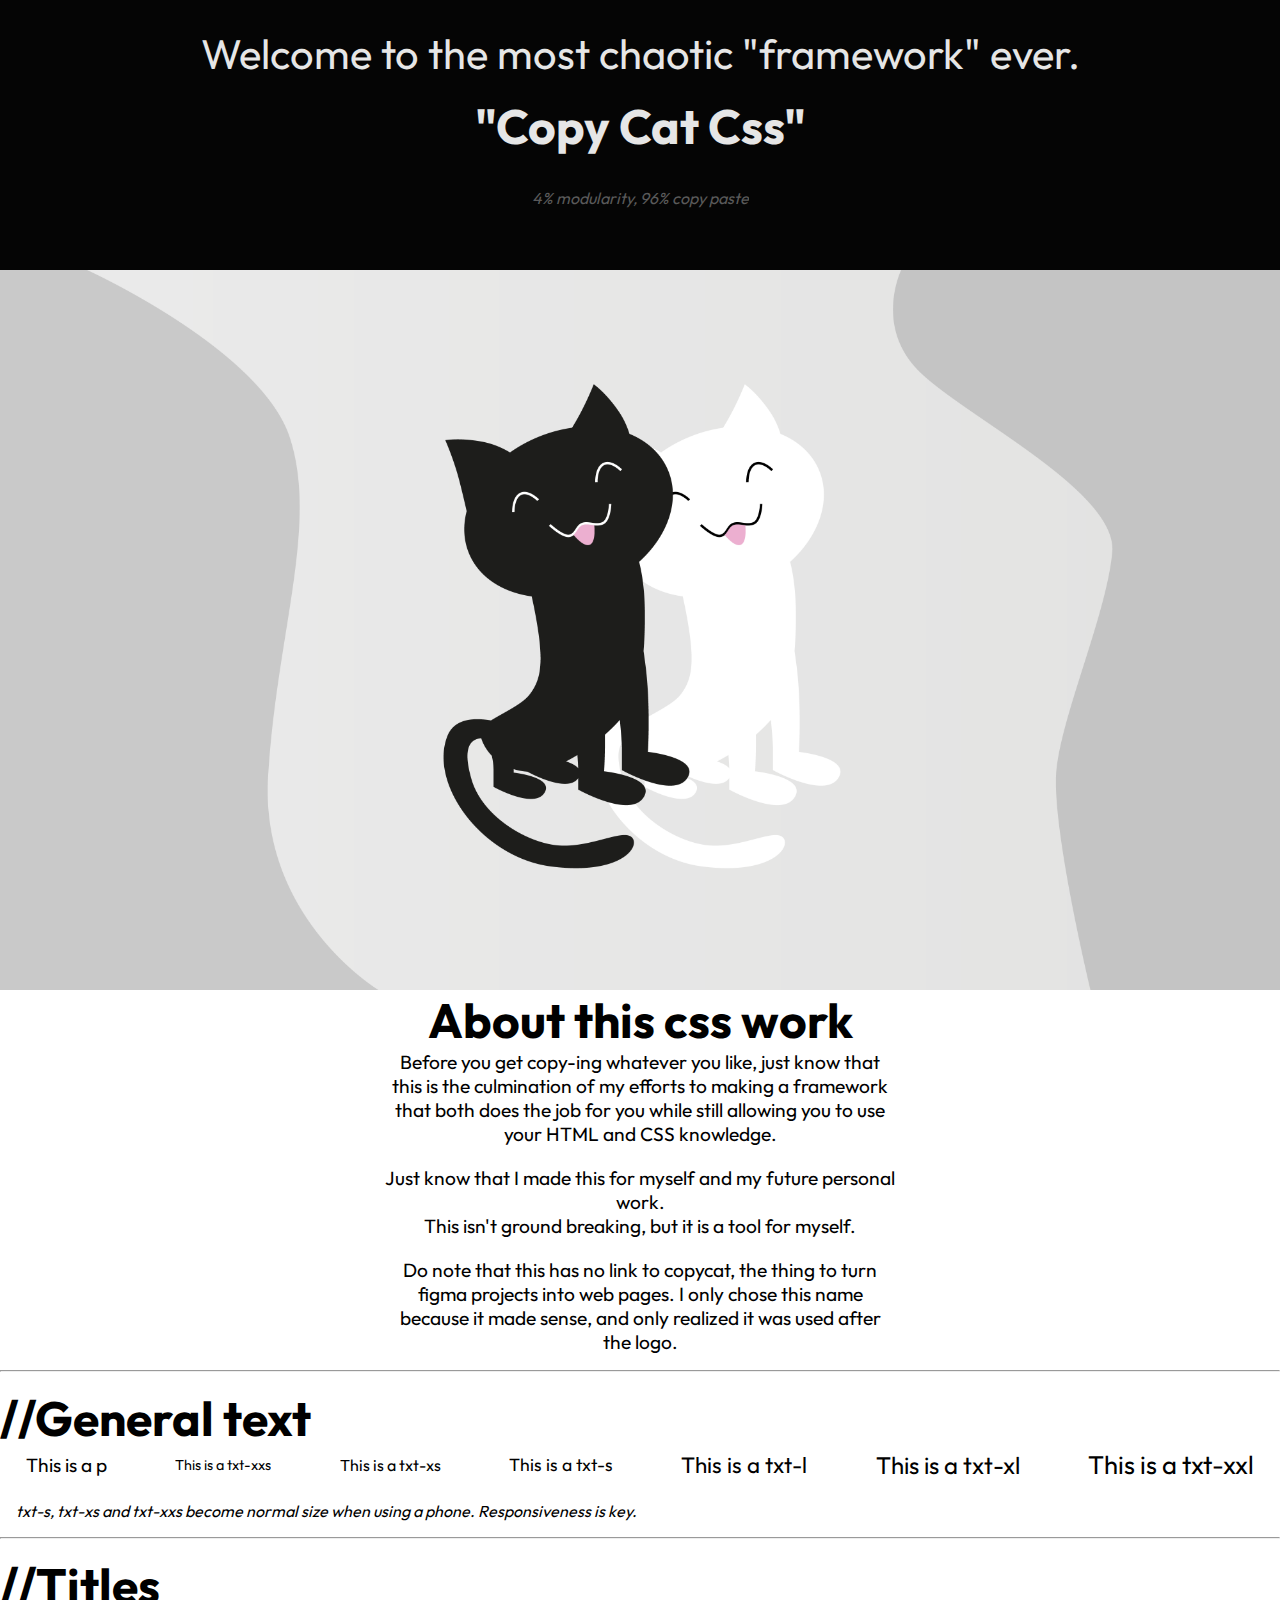
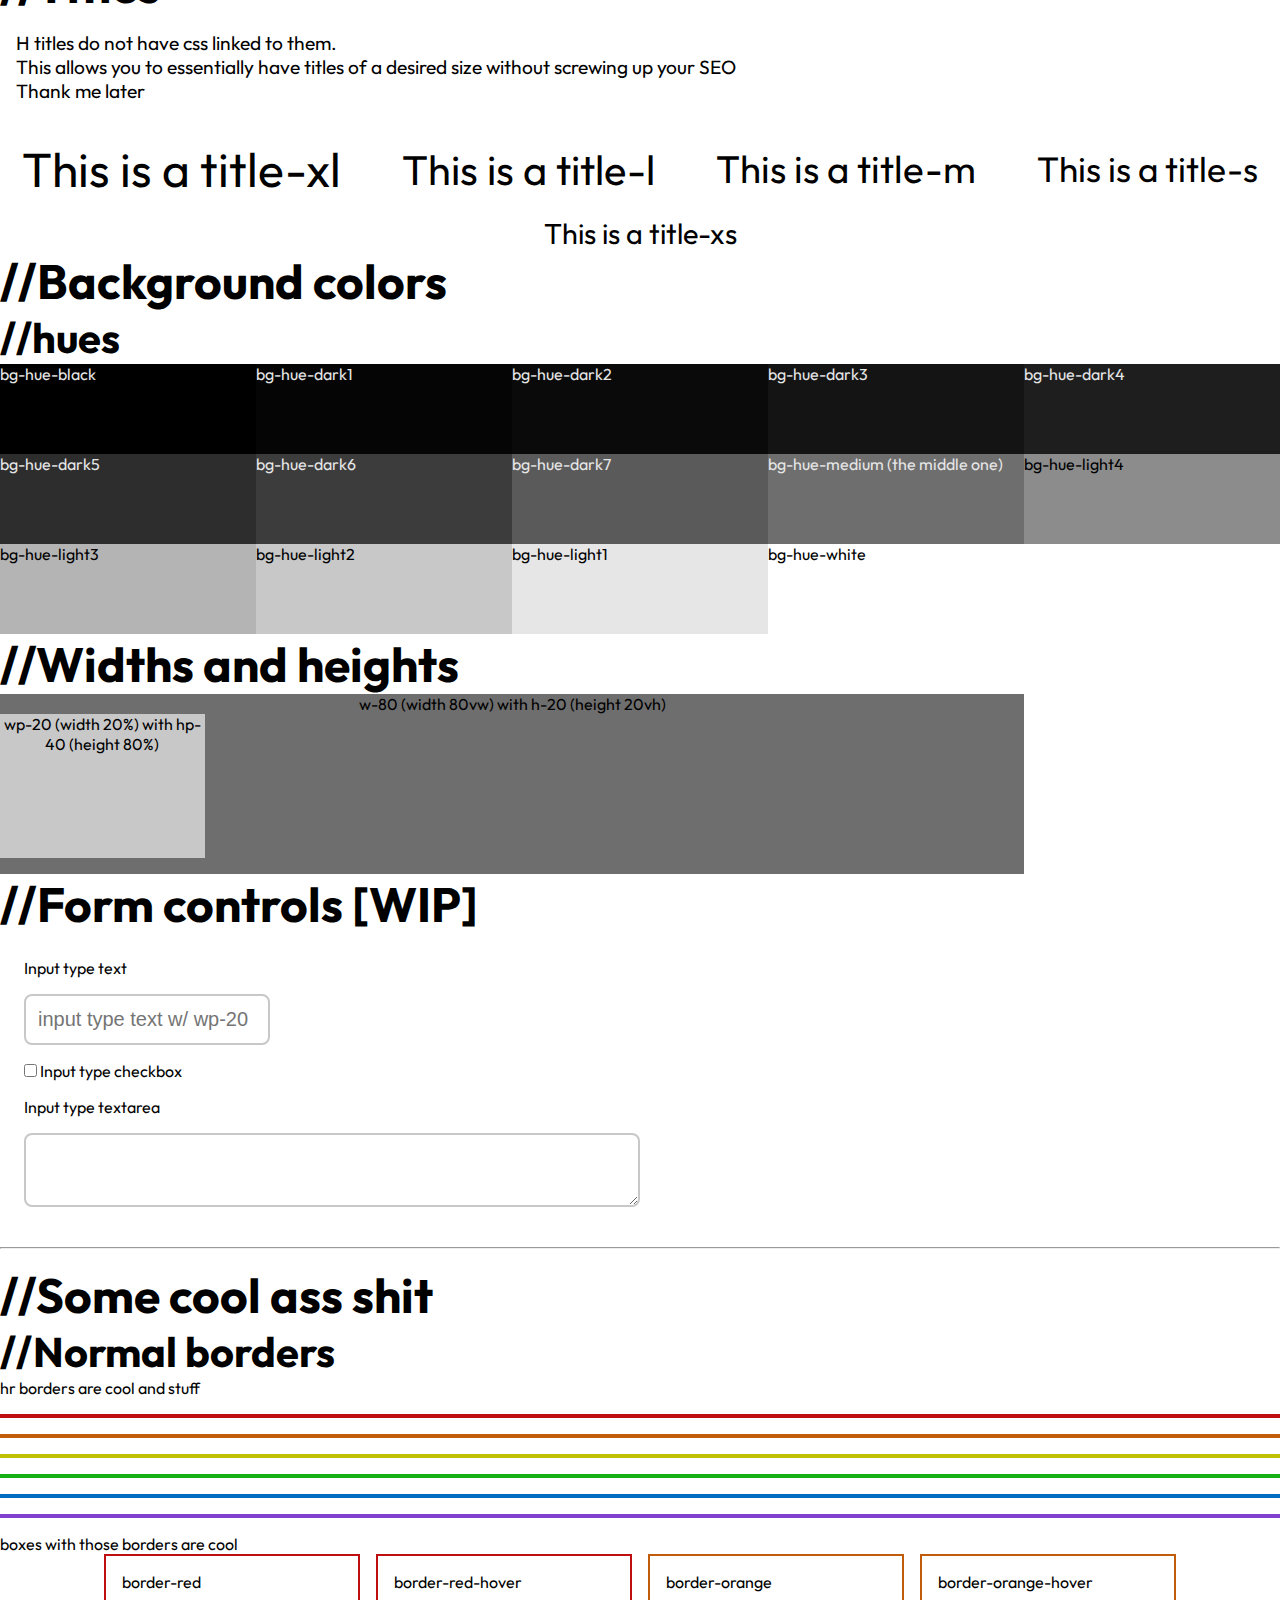
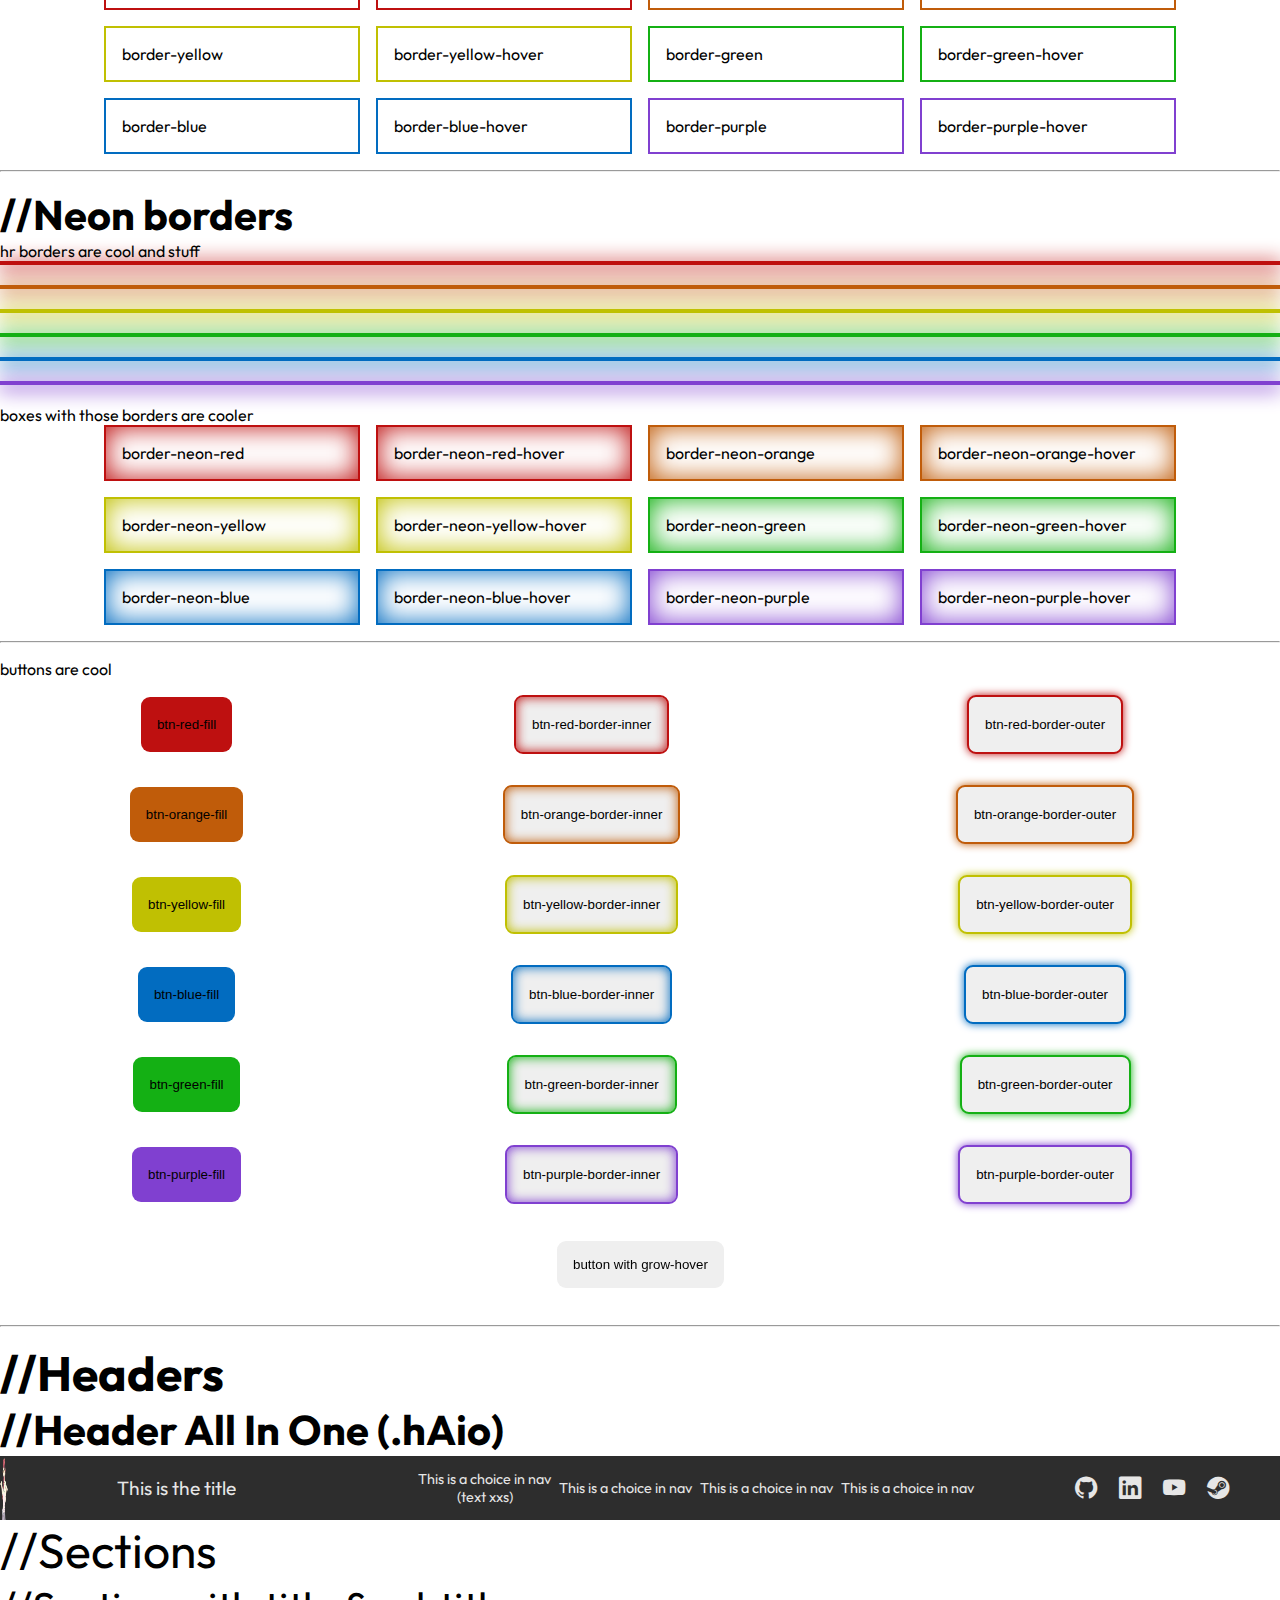
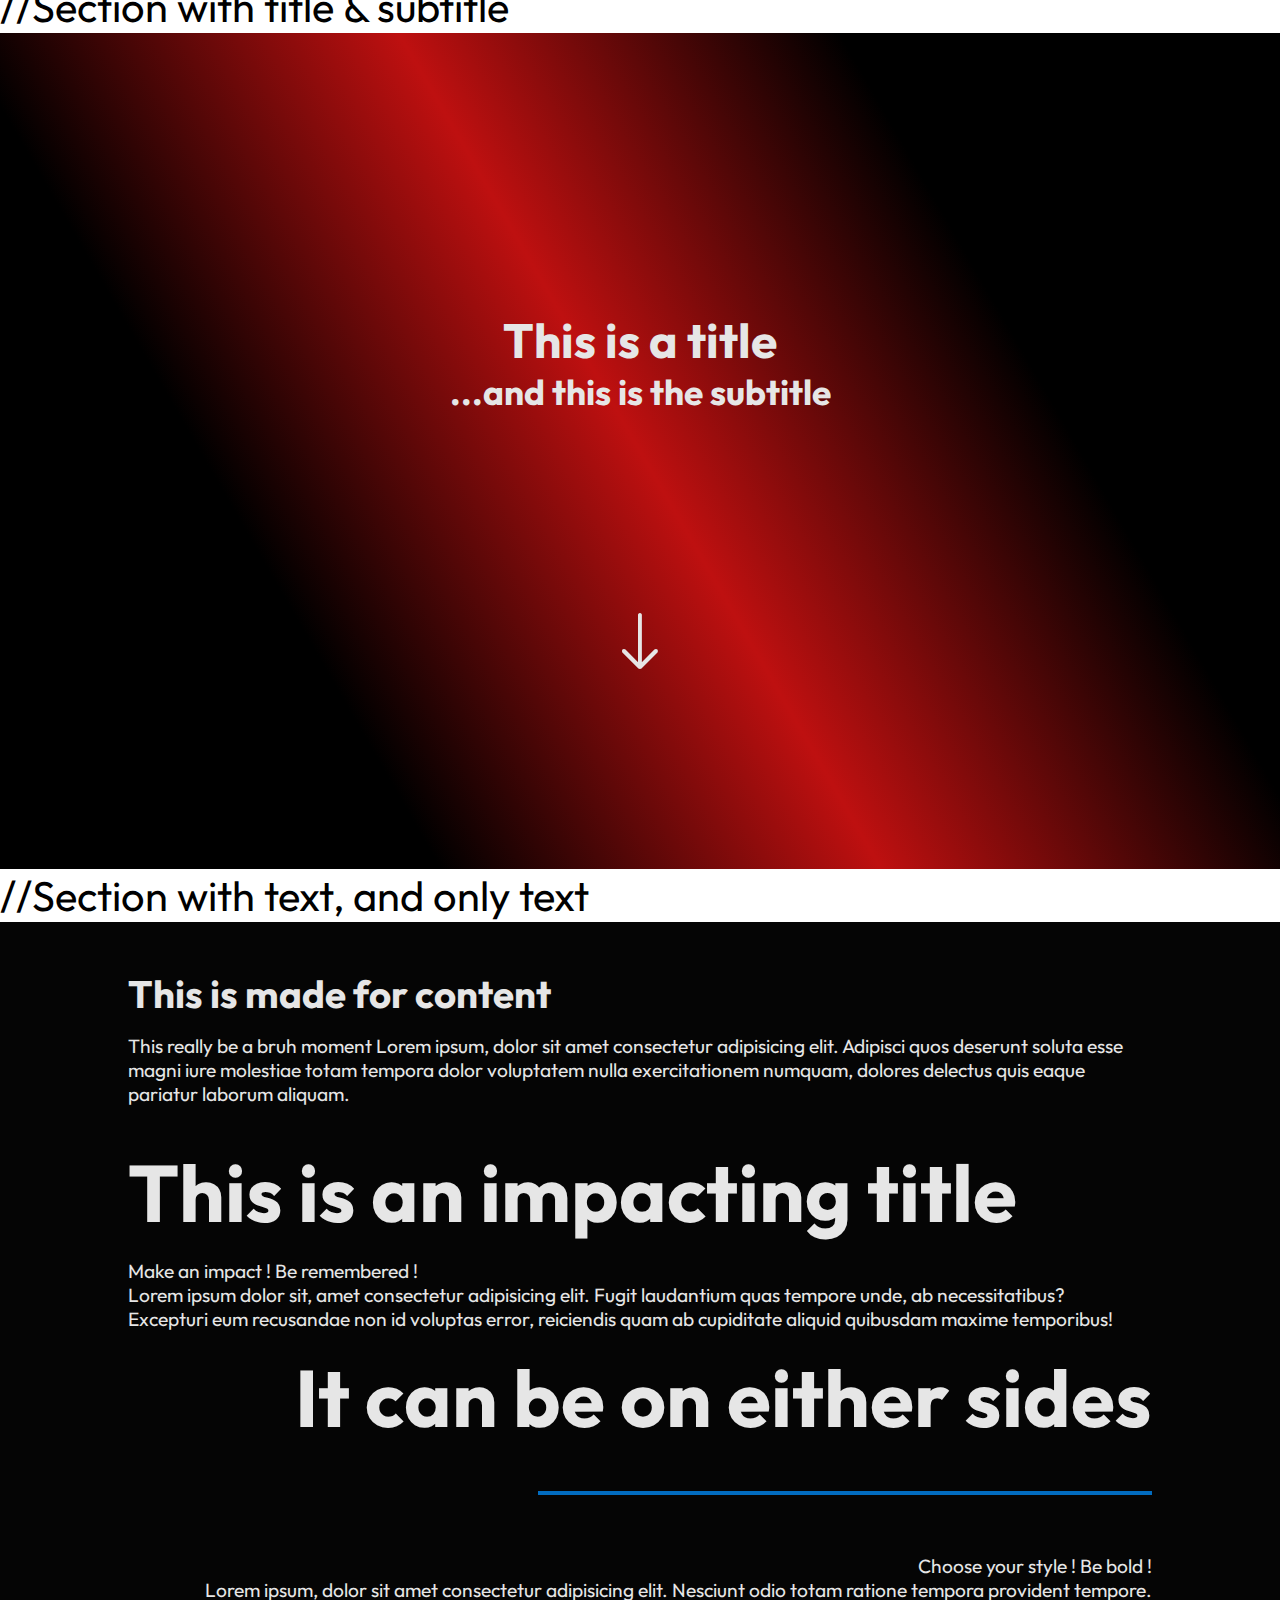
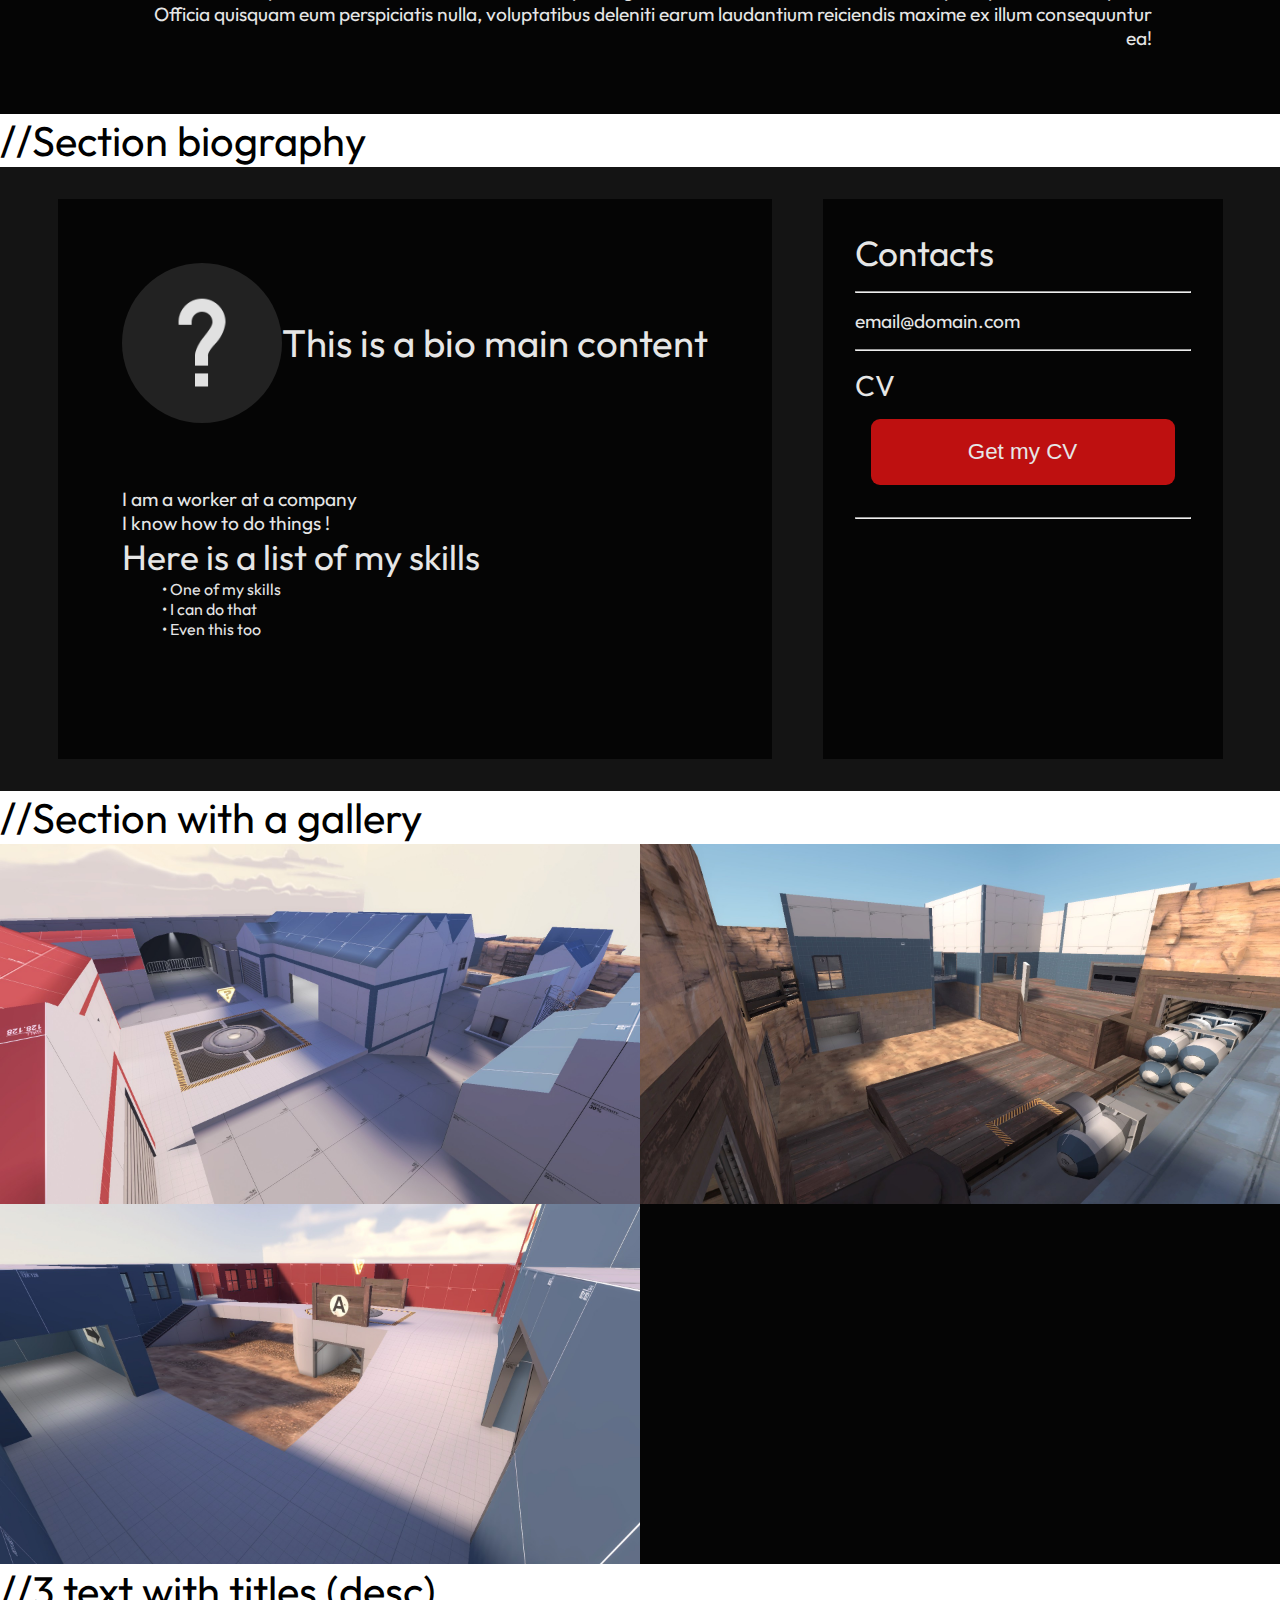
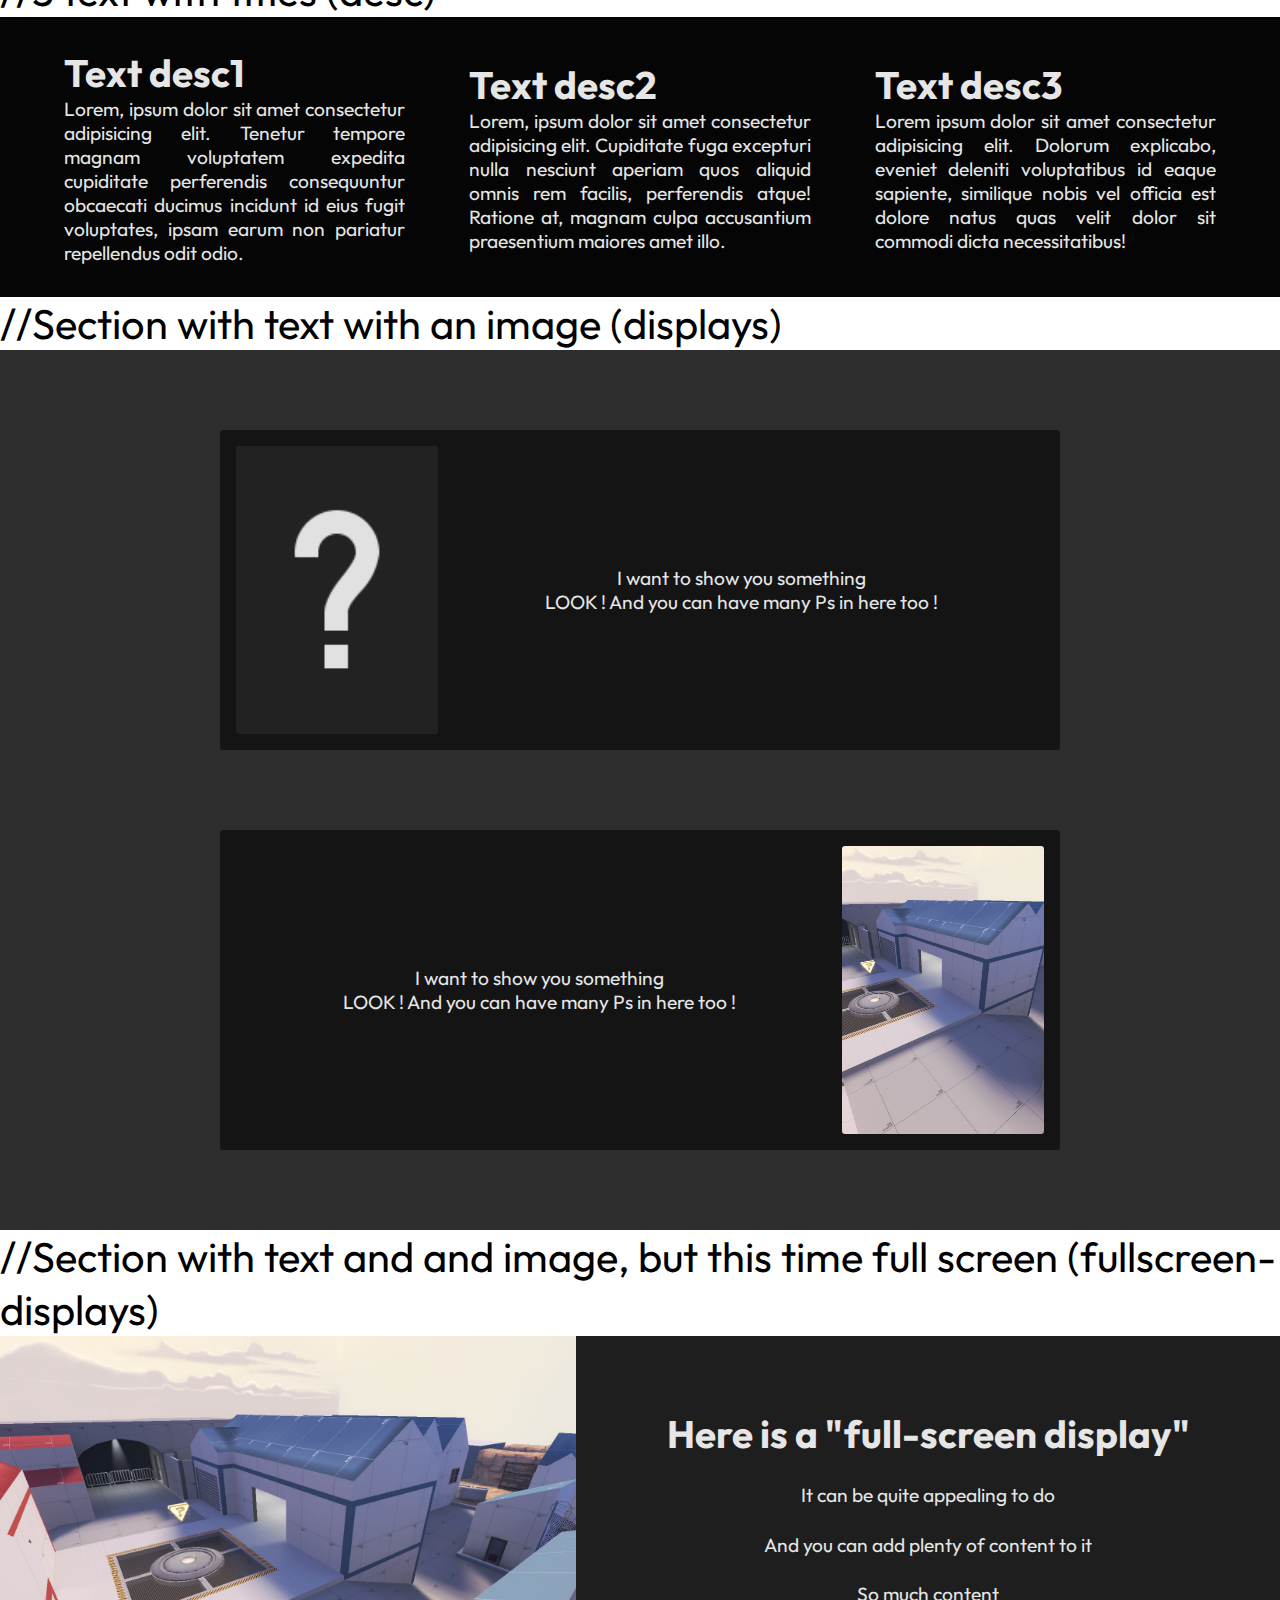
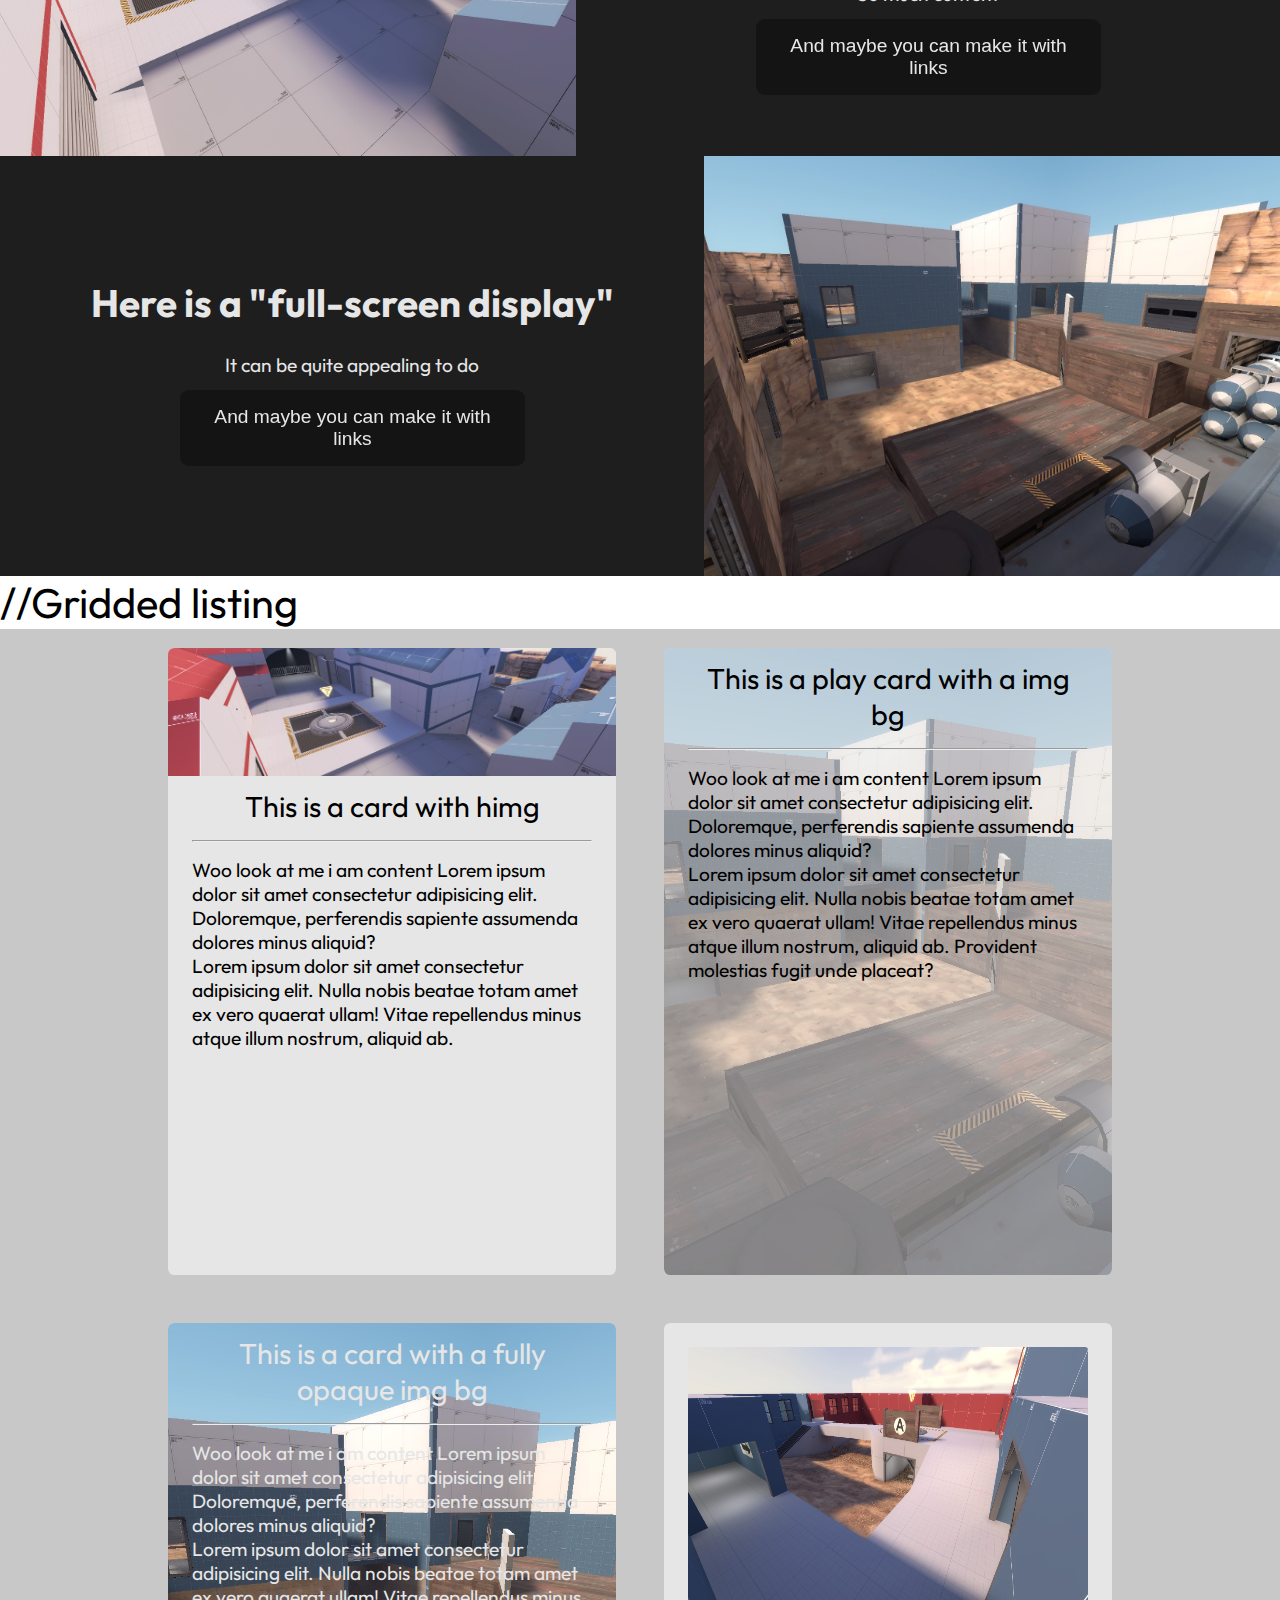
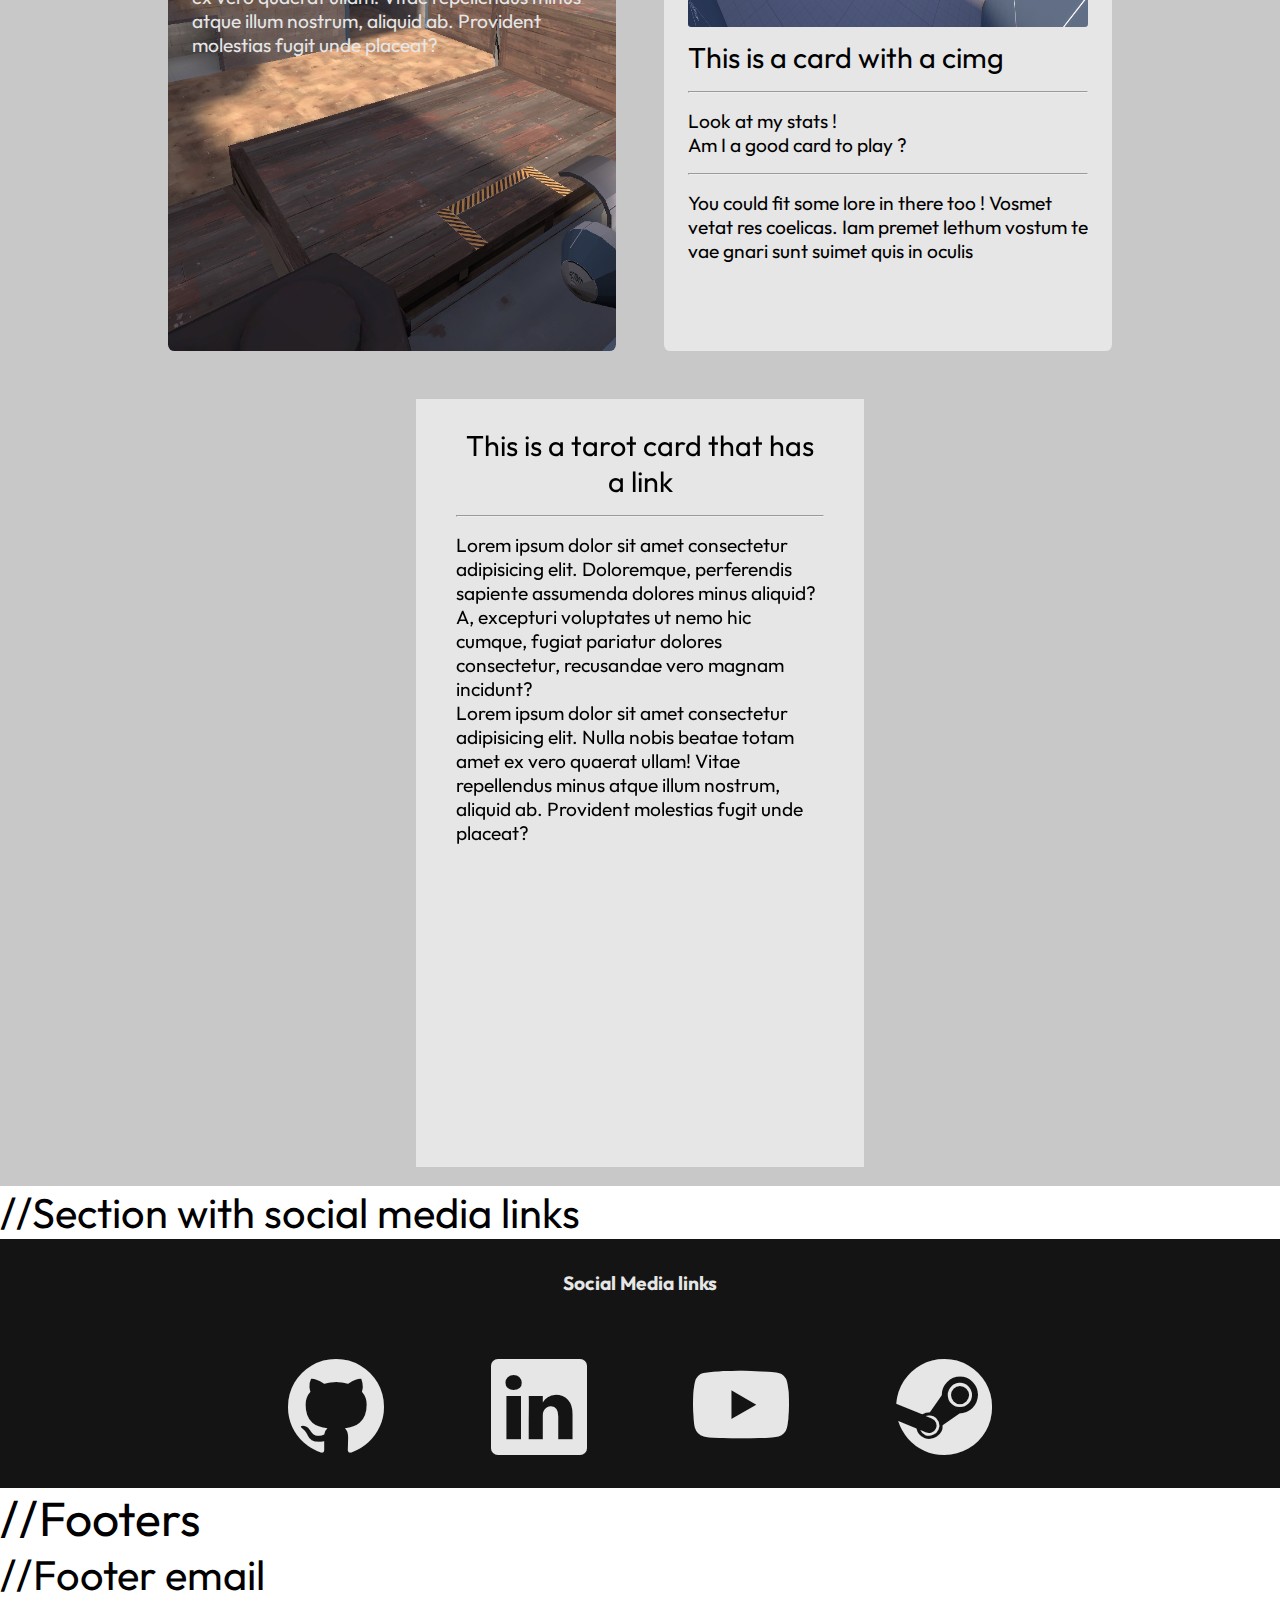
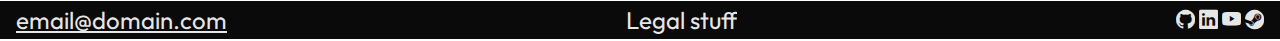
==== commit 42380f5b: "alpha 0.0.8.0 release" ====
--- a/cccss.html
+++ b/cccss.html
@@ -31,9 +31,9 @@
     <title>Copy Cat Css</title>
   </head>
   <header
-    class="h-20 bg-hue-dark1 flex-column f-just-center f-align-center txt-color-white"
+    class="h-30 bg-hue-dark1 flex-column f-just-center f-align-center txt-color-white"
   >
-    <p class="title-l">Welcome to the most chaotic "framework" ever.</p>
+    <p class="title-l p-1">Welcome to the most chaotic "framework" ever.</p>
     <h1 class="mb-0 title-xl">"Copy Cat Css"</h1>
     <cite class="m-2 txt-color-grey">4% modularity, 96% copy paste</cite>
     <br />
@@ -52,72 +52,94 @@
       culmination of my efforts to making a framework that both does the job for
       you while still allowing you to use your HTML and CSS knowledge.
     </p>
+    <br />
+
     <p>Just know that I made this for myself and my future personal work.</p>
     <p>This isn't ground breaking, but it is a tool for myself.</p>
+    <br />
+    <p>
+      Do note that this has no link to copycat, the thing to turn figma projects
+      into web pages. I only chose this name because it made sense, and only
+      realized it was used after the logo.
+    </p>
   </div>
 
   <hr />
-
-  <p>This is a p</p>
-  <p class="txt-xxs">This is a txt-xxs</p>
-  <p class="txt-xs">This is a txt-xs</p>
-  <p class="txt-s">This is a txt-s</p>
-  <p class="txt-l">This is a txt-l</p>
-  <p class="txt-xl">This is a txt-xl</p>
-  <p class="txt-xxl">This is a txt-xxl</p>
-  <hr />
-  <cite
+  <h1 class="title-xl">//General text</h1>
+  <div class="w-100 flex-row f-align-center f-just-around f-gap-1">
+    <p>This is a p</p>
+    <p class="txt-xxs">This is a txt-xxs</p>
+    <p class="txt-xs">This is a txt-xs</p>
+    <p class="txt-s">This is a txt-s</p>
+    <p class="txt-l">This is a txt-l</p>
+    <p class="txt-xl">This is a txt-xl</p>
+    <p class="txt-xxl">This is a txt-xxl</p>
+  </div>
+  <br />
+  <cite class="p-1"
     >txt-s, txt-xs and txt-xxs become normal size when using a phone.
     Responsiveness is key.</cite
   >
   <hr />
-  <p>H titles do not have css linked to them.</p>
-  <p>
-    This allows you to essentially have titles of a desired size without
-    screwing up your SEO
-  </p>
-  <p>Thank me later</p>
-  <hr />
-  <p class="title-xl">This is a title-xl</p>
-  <p class="title-l">This is a title-l</p>
-  <p class="title-m">This is a title-m</p>
-  <p class="title-s">This is a title-s</p>
-  <p class="title-xs">This is a title-xs</p>
+  <h1 class="title-xl">//Titles</h1>
+  <div class="p-1 flex-column">
+    <p>H titles do not have css linked to them.</p>
+    <p>
+      This allows you to essentially have titles of a desired size without
+      screwing up your SEO
+    </p>
+    <p>Thank me later</p>
+  </div>
+  <br />
+  <div class="w-100 flex-row f-align-center f-just-around f-gap-1">
+    <p class="title-xl">This is a title-xl</p>
+    <p class="title-l">This is a title-l</p>
+    <p class="title-m">This is a title-m</p>
+    <p class="title-s">This is a title-s</p>
+    <p class="title-xs">This is a title-xs</p>
+  </div>
 
   <h1 class="title-xl">//Background colors</h1>
   <h2 class="title-l">//hues</h2>
-  <div class="bg-hue-black h-10 w-100 txt-color-white">bg-hue-black</div>
-  <div class="bg-hue-dark1 h-10 w-100 txt-color-white">bg-hue-dark1</div>
-  <div class="bg-hue-dark2 h-10 w-100 txt-color-white">bg-hue-dark2</div>
-  <div class="bg-hue-dark3 h-10 w-100 txt-color-white">bg-hue-dark3</div>
-  <div class="bg-hue-dark4 h-10 w-100 txt-color-white">bg-hue-dark4</div>
-  <div class="bg-hue-dark5 h-10 w-100 txt-color-white">bg-hue-dark5</div>
-  <div class="bg-hue-dark6 h-10 w-100 txt-color-white">bg-hue-dark6</div>
-  <div class="bg-hue-dark7 h-10 w-100 txt-color-white">bg-hue-dark7</div>
-  <div class="bg-hue-medium h-10 w-100 txt-color-white">
-    bg-hue-medium (the middle one)
-  </div>
-  <div class="bg-hue-light4 h-10 w-100 txt-color-black">bg-hue-light4</div>
-  <div class="bg-hue-light3 h-10 w-100 txt-color-black">bg-hue-light3</div>
-  <div class="bg-hue-light2 h-10 w-100 txt-color-black">bg-hue-light2</div>
-  <div class="bg-hue-light1 h-10 w-100 txt-color-black">bg-hue-light1</div>
-  <div class="bg-hue-white h-10 w-100 txt-color-black">bg-hue-white</div>
-
-  <hr />
+  <div class="w-100 h-30 flex-row">
+    <div class="bg-hue-black h-10 w-20 txt-color-white">bg-hue-black</div>
+    <div class="bg-hue-dark1 h-10 w-20 txt-color-white">bg-hue-dark1</div>
+    <div class="bg-hue-dark2 h-10 w-20 txt-color-white">bg-hue-dark2</div>
+    <div class="bg-hue-dark3 h-10 w-20 txt-color-white">bg-hue-dark3</div>
+    <div class="bg-hue-dark4 h-10 w-20 txt-color-white">bg-hue-dark4</div>
+    <div class="bg-hue-dark5 h-10 w-20 txt-color-white">bg-hue-dark5</div>
+    <div class="bg-hue-dark6 h-10 w-20 txt-color-white">bg-hue-dark6</div>
+    <div class="bg-hue-dark7 h-10 w-20 txt-color-white">bg-hue-dark7</div>
+    <div class="bg-hue-medium h-10 w-20 txt-color-white">
+      bg-hue-medium (the middle one)
+    </div>
+    <div class="bg-hue-light4 h-10 w-20 txt-color-black">bg-hue-light4</div>
+    <div class="bg-hue-light3 h-10 w-20 txt-color-black">bg-hue-light3</div>
+    <div class="bg-hue-light2 h-10 w-20 txt-color-black">bg-hue-light2</div>
+    <div class="bg-hue-light1 h-10 w-20 txt-color-black">bg-hue-light1</div>
+    <div class="bg-hue-white h-10 w-20 txt-color-black">bg-hue-white</div>
+  </div>
+  <h1 class="title-xl">//Widths and heights</h1>
+  <div class="w-80 h-20 bg-hue-medium txt-center">
+    w-80 (width 80vw) with h-20 (height 20vh)
+    <div class="wp-20 hp-80 bg-hue-light2 txt-center">
+      wp-20 (width 20%) with hp-40 (height 80%)
+    </div>
+  </div>
   <h1 class="title-xl">//Form controls [WIP]</h1>
   <form class="s__form">
     <label>Input type text</label>
     <input
-      class="s_form--input w-20"
+      class="s_form--input wp-20"
       type="text"
-      placeholder="input type text w/ w-20"
+      placeholder="input type text w/ wp-20"
     />
     <div>
       <input type="checkbox" class="s_form--checkbox" />
       <label>Input type checkbox</label>
     </div>
     <label>Input type textarea</label>
-    <textarea class="s_form--textarea w-50"></textarea>
+    <textarea class="s_form--textarea wp-50"></textarea>
   </form>
 
   <hr />
@@ -125,42 +147,43 @@
   <h2 class="title-l">//Normal borders</h2>
   hr borders are cool and stuff
   <hr class="hr-red" />
-  <br />
+
   <hr class="hr-orange" />
-  <br />
+
   <hr class="hr-yellow" />
-  <br />
+
   <hr class="hr-green" />
-  <br />
+
   <hr class="hr-blue" />
-  <br />
+
   <hr class="hr-purple" />
-  <br />
-  boxes with those borders are cooler
-  <div class="border-red">border-red</div>
-  <br />
-  <div class="border-red-hover">border-red-hover</div>
-  <br />
-  <div class="border-orange">border-orange</div>
-  <br />
-  <div class="border-orange-hover">border-orange-hover</div>
-  <br />
-  <div class="border-yellow">border-yellow</div>
-  <br />
-  <div class="border-yellow-hover">border-yellow-hover</div>
-  <br />
-  <div class="border-green">border-green</div>
-  <br />
-  <div class="border-green-hover">border-green-hover</div>
-  <br />
-  <div class="border-blue">border-blue</div>
-  <br />
-  <div class="border-blue-hover">border-blue-hover</div>
-  <br />
-  <div class="border-purple">border-purple</div>
-  <br />
-  <div class="border-purple-hover">border-purple-hover</div>
-  <br />
+
+  boxes with those borders are cool
+  <div class="w-100 flex-row f-align-center f-just-center f-gap-1">
+    <div class="border-red w-20 p-1">border-red</div>
+
+    <div class="border-red-hover w-20 p-1">border-red-hover</div>
+
+    <div class="border-orange w-20 p-1">border-orange</div>
+
+    <div class="border-orange-hover w-20 p-1">border-orange-hover</div>
+
+    <div class="border-yellow w-20 p-1">border-yellow</div>
+
+    <div class="border-yellow-hover w-20 p-1">border-yellow-hover</div>
+
+    <div class="border-green w-20 p-1">border-green</div>
+
+    <div class="border-green-hover w-20 p-1">border-green-hover</div>
+
+    <div class="border-blue w-20 p-1">border-blue</div>
+
+    <div class="border-blue-hover w-20 p-1">border-blue-hover</div>
+
+    <div class="border-purple w-20 p-1">border-purple</div>
+
+    <div class="border-purple-hover w-20 p-1">border-purple-hover</div>
+  </div>
   <hr />
   <h2 class="title-l">//Neon borders</h2>
   hr borders are cool and stuff
@@ -177,69 +200,107 @@
   <hr class="hr-neon-purple" />
   <br />
   boxes with those borders are cooler
-  <div class="border-neon-red">border-neon-red</div>
-  <div class="border-neon-red-hover">border-neon-red-hover</div>
-  <div class="border-neon-orange">border-neon-orange</div>
-  <div class="border-neon-orange-hover">border-neon-orange-hover</div>
-  <div class="border-neon-yellow">border-neon-yellow</div>
-  <div class="border-neon-yellow-hover">border-neon-yellow-hover</div>
-  <div class="border-neon-green">border-neon-green</div>
-  <div class="border-neon-green-hover">border-neon-green-hover</div>
-  <div class="border-neon-blue">border-neon-blue</div>
-  <div class="border-neon-blue-hover">border-neon-blue-hover</div>
-  <div class="border-neon-purple">border-neon-purple</div>
-  <div class="border-neon-purple-hover">border-neon-purple-hover</div>
+  <div class="w-100 flex-row f-align-center f-just-center f-gap-1">
+    <div class="border-neon-red w-20 p-1">border-neon-red</div>
+
+    <div class="border-neon-red-hover w-20 p-1">border-neon-red-hover</div>
+
+    <div class="border-neon-orange w-20 p-1">border-neon-orange</div>
+
+    <div class="border-neon-orange-hover w-20 p-1">
+      border-neon-orange-hover
+    </div>
+
+    <div class="border-neon-yellow w-20 p-1">border-neon-yellow</div>
+
+    <div class="border-neon-yellow-hover w-20 p-1">
+      border-neon-yellow-hover
+    </div>
+    <div class="border-neon-green w-20 p-1">border-neon-green</div>
+    <div class="border-neon-green-hover w-20 p-1">border-neon-green-hover</div>
+    <div class="border-neon-blue w-20 p-1">border-neon-blue</div>
+    <div class="border-neon-blue-hover w-20 p-1">border-neon-blue-hover</div>
+    <div class="border-neon-purple w-20 p-1">border-neon-purple</div>
+    <div class="border-neon-purple-hover w-20 p-1">
+      border-neon-purple-hover
+    </div>
+  </div>
   <hr />
 
   buttons are cool
-  <div class="w-100 h-10 margins-center flex-row f-align-center f-just-around">
+  <div class="wp-100 h-10 margins-center flex-row f-align-center f-just-around">
     <div>
       <button class="btn-red-fill">btn-red-fill</button>
     </div>
     <div>
-      <button class="btn-red-border">btn-red-border</button>
-    </div>
-  </div>
-  <div class="w-100 h-10 margins-center flex-row f-align-center f-just-around">
+      <button class="btn-red-border-inner">btn-red-border-inner</button>
+    </div>
+    <div>
+      <button class="btn-red-border-outer">btn-red-border-outer</button>
+    </div>
+  </div>
+  <div class="wp-100 h-10 margins-center flex-row f-align-center f-just-around">
     <div>
       <button class="btn-orange-fill">btn-orange-fill</button>
     </div>
     <div>
-      <button class="btn-orange-border">btn-orange-border</button>
-    </div>
-  </div>
-  <div class="w-100 h-10 margins-center flex-row f-align-center f-just-around">
+      <button class="btn-orange-border-inner">btn-orange-border-inner</button>
+    </div>
+    <div>
+      <button class="btn-orange-border-outer">btn-orange-border-outer</button>
+    </div>
+  </div>
+  <div class="wp-100 h-10 margins-center flex-row f-align-center f-just-around">
     <div>
       <button class="btn-yellow-fill">btn-yellow-fill</button>
     </div>
     <div>
-      <button class="btn-yellow-border">btn-yellow-border</button>
-    </div>
-  </div>
-  <div class="w-100 h-10 margins-center flex-row f-align-center f-just-around">
+      <button class="btn-yellow-border-inner">btn-yellow-border-inner</button>
+    </div>
+    <div>
+      <button class="btn-yellow-border-outer">btn-yellow-border-outer</button>
+    </div>
+  </div>
+  <div class="wp-100 h-10 margins-center flex-row f-align-center f-just-around">
     <div>
       <button class="btn-blue-fill">btn-blue-fill</button>
     </div>
     <div>
-      <button class="btn-blue-border">btn-blue-border</button>
-    </div>
-  </div>
-  <div class="w-100 h-10 margins-center flex-row f-align-center f-just-around">
+      <button class="btn-blue-border-inner">btn-blue-border-inner</button>
+    </div>
+    <div>
+      <button class="btn-blue-border-outer">btn-blue-border-outer</button>
+    </div>
+  </div>
+  <div class="wp-100 h-10 margins-center flex-row f-align-center f-just-around">
     <div>
       <button class="btn-green-fill">btn-green-fill</button>
     </div>
     <div>
-      <button class="btn-green-border">btn-green-border</button>
-    </div>
-  </div>
-  <div class="w-100 h-10 margins-center flex-row f-align-center f-just-around">
+      <button class="btn-green-border-inner">btn-green-border-inner</button>
+    </div>
+    <div>
+      <button class="btn-green-border-outer">btn-green-border-outer</button>
+    </div>
+  </div>
+  <div class="wp-100 h-10 margins-center flex-row f-align-center f-just-around">
     <div>
       <button class="btn-purple-fill">btn-purple-fill</button>
     </div>
     <div>
-      <button class="btn-purple-border">btn-purple-border</button>
-    </div>
-  </div>
+      <button class="btn-purple-border-inner">btn-purple-border-inner</button>
+    </div>
+    <div>
+      <button class="btn-purple-border-outer">btn-purple-border-outer</button>
+    </div>
+  </div>
+  <div class="wp-100 h-10 margins-center flex-row f-align-center f-just-around">
+    <div class="wp-20 flex-row f-align-center f-just-center">
+      <button class="grow-hover">button with grow-hover</button>
+    </div>
+    <!-- note : grow hover elements need space around them in order to properly grow -->
+  </div>
+
   <hr />
 
   <!-- //////////////////////////////////////////////////// -->
@@ -259,7 +320,6 @@
           class="hAio__logo--img"
           alt="Website Logo"
         />
-        <!-- REPLACE ALT -->
       </div>
       <div class="hAio__title">
         <p class="txt-color-white">This is the title</p>
@@ -337,7 +397,9 @@
   <!-- TITLE & SUBTITLE -->
   <!-- //////////////////////////////////////////////////// -->
 
-  <section class="s__bg--image s__height--intro bg-gradient-red" id="a">
+  <section
+    class="s__bg--image s__height--intro bg-gradient-red flex-column f-align-center f-just-center"
+  >
     <div class="s__bg--text txt-bold flex-column f-align-center f-just-center">
       <h1 class="s__bg--text--title title-xl">This is a title</h1>
       <p class="s__bg--text--subtitle title-s txt-color-white">
@@ -367,16 +429,27 @@
         dolores delectus quis eaque pariatur laborum aliquam.
       </p>
       <br />
-      <h2 class="title-m txt-color-white">This is made for even content</h2>
+      <h2 class="title-m s__text--title--left txt-color-white">
+        This is an impacting title
+      </h2>
       <p class="s__text--content--text txt-color-white">
+        Make an impact ! Be remembered ! <br />
         Lorem ipsum dolor sit, amet consectetur adipisicing elit. Fugit
-        laudantium quas tempore unde, ab necessitatibus? Excepturi eum
+        laudantium quas tempore unde, ab necessitatibus? <br />Excepturi eum
         recusandae non id voluptas error, reiciendis quam ab cupiditate aliquid
         quibusdam maxime temporibus!
       </p>
-      <p class="s__text--content--text txt-color-white">
+      <h2 class="title-m s__text--title--right txt-color-white">
+        It can be on either sides
+      </h2>
+      <div class="flex-row f-just-end f-align-center h-10">
+        <hr class="hr-blue wp-60" />
+      </div>
+
+      <p class="s__text--content--text txt-color-white txt-end">
+        Choose your style ! Be bold ! <br />
         Lorem ipsum, dolor sit amet consectetur adipisicing elit. Nesciunt odio
-        totam ratione tempora provident tempore. Officia quisquam eum
+        totam ratione tempora provident tempore. <br />Officia quisquam eum
         perspiciatis nulla, voluptatibus deleniti earum laudantium reiciendis
         maxime ex illum consequuntur ea!
       </p>
@@ -401,12 +474,14 @@
         <p class="title-m s__bio--main--text">This is a bio main content</p>
       </div>
       <div class="flex-column f-align-start f-just-center m-2">
-        <p class="title-s txt-color-white">
-          Here is a list of skill of something like that
+        <p class="txt-m txt-color-white">
+          I am a worker at a company <br />
+          I know how to do things !
         </p>
+        <p class="title-s txt-color-white">Here is a list of my skills</p>
         <ul>
           <li>• One of my skills</li>
-          <li>• I can do dat</li>
+          <li>• I can do that</li>
           <li>• Even this too</li>
         </ul>
       </div>
@@ -448,7 +523,6 @@
         alt="Gallery Image"
         loading="lazy"
       />
-      <!-- REPLACE ALT -->
       <div class="s__gallery--item--text gallery-text1 txt-color-white">
         <p class="outline-black">Some info here</p>
         <p class="txt-xs outline-black">I like info</p>
@@ -461,7 +535,6 @@
         alt="Gallery Image"
         loading="lazy"
       />
-      <!-- REPLACE ALT -->
       <div class="s__gallery--item--text gallery-text1 txt-color-white">
         <p class="outline-black">Some info here</p>
         <p class="txt-xs outline-black">I like info</p>
@@ -474,7 +547,6 @@
         alt="Gallery Image"
         loading="lazy"
       />
-      <!-- REPLACE ALT -->
       <div class="s__gallery--item--text gallery-text1 txt-color-white">
         <p class="outline-black">Some info here</p>
         <p class="txt-xs outline-black">I like info</p>
@@ -487,7 +559,6 @@
         alt="Gallery Image"
         loading="lazy"
       />
-      <!-- REPLACE ALT -->
       <div class="s__gallery--item--text gallery-text1 txt-color-white">
         <p class="outline-black">Some info here</p>
         <p class="txt-xs outline-black">I like info</p>
@@ -551,7 +622,6 @@
         class="s__display--item--img bradius-s"
         alt="Display Img"
       />
-      <!-- REPLACE ALT -->
       <div class="s__display--item--text flex-column f-just-center">
         <p class="txt-color-white">I want to show you something</p>
         <p class="txt-color-white">
@@ -573,7 +643,6 @@
         class="s__display--item--img bradius-s"
         alt="Display Image"
       />
-      <!-- REPLACE ALT -->
     </div>
   </section>
 
@@ -597,7 +666,6 @@
         class="s__fDisplay--img"
         alt="Fullscreen Display Image"
       />
-      <!-- REPLACE ALT -->
       <div class="s__fDisplay--text flex-column f-just-center f-align-center">
         <h3 class="title-m txt-color-white title">
           Here is a "full-screen display"
@@ -605,9 +673,9 @@
         <p class="txt-color-white">It can be quite appealing to do</p>
         <p class="txt-color-white">And you can add plenty of content to it</p>
         <p class="txt-color-white">So much content</p>
-        <a href="" class="w-50 text flex-column f-just-center f-align-center"
+        <a href="" class="wp-70 text flex-column f-just-center f-align-center"
           ><button
-            class="w-30 grow-hover btn-red-border bg-hue-dark3 txt-color-white"
+            class="wp-70 grow-hover btn-red-border bg-hue-dark3 txt-color-white"
           >
             <p>And maybe you can make it with links</p>
           </button></a
@@ -623,9 +691,9 @@
           Here is a "full-screen display"
         </h3>
         <p class="txt-color-white">It can be quite appealing to do</p>
-        <a href="" class="w-50 text flex-column f-just-center f-align-center"
+        <a href="" class="wp-70 text flex-column f-just-center f-align-center"
           ><button
-            class="w-30 grow-hover btn-red-border bg-hue-dark3 txt-color-white"
+            class="wp-70 grow-hover btn-red-border bg-hue-dark3 txt-color-white"
           >
             <p>And maybe you can make it with links</p>
           </button></a
@@ -636,7 +704,6 @@
         class="s__fDisplay--img"
         alt="Fullscreen Display Image"
       />
-      <!-- REPLACE ALT -->
     </div>
   </section>
 
@@ -647,13 +714,13 @@
   <!-- //////////////////////////////////////////////////// -->
 
   <section class="bg-hue-light2">
-    <ul class="p-5 s__listgrid">
+    <ul class="s__listing">
       <!-- Img as a header -->
-      <li class="s__listgrid--item bradius-l bg-hue-light1">
-        <img class="s__listgrid--himg" src="./assets/img/test-image1.png" />
-        <div class="s__listgrid--content">
+      <li class="s__listing--item card-playcard bradius-l bg-hue-light1">
+        <img class="s__listing--himg" src="./assets/img/test-image1.png" />
+        <div class="s__listing--content">
           <p
-            class="s__listgrid--content--title txt-center title-s txt-color-black"
+            class="s__listing--content--title title-s txt-center txt-color-black"
           >
             This is a card with himg
           </p>
@@ -661,8 +728,27 @@
           <p>
             Woo look at me i am content Lorem ipsum dolor sit amet consectetur
             adipisicing elit. Doloremque, perferendis sapiente assumenda dolores
-            minus aliquid? A, excepturi voluptates ut nemo hic cumque, fugiat
-            pariatur dolores consectetur, recusandae vero magnam incidunt?
+            minus aliquid?
+          </p>
+          <p>
+            Lorem ipsum dolor sit amet consectetur adipisicing elit. Nulla nobis
+            beatae totam amet ex vero quaerat ullam! Vitae repellendus minus
+            atque illum nostrum, aliquid ab.
+          </p>
+        </div>
+      </li>
+      <!-- img as a bg -->
+      <li class="s__listing--item card-playcard bradius-l bg-hue-light1">
+        <img class="s__listing--bg" src="./assets/img/test-image2.png" />
+        <div class="s__listing--content">
+          <p class="s__listing--content--title title-s txt-center">
+            This is a play card with a img bg
+          </p>
+          <hr />
+          <p>
+            Woo look at me i am content Lorem ipsum dolor sit amet consectetur
+            adipisicing elit. Doloremque, perferendis sapiente assumenda dolores
+            minus aliquid?
           </p>
           <p>
             Lorem ipsum dolor sit amet consectetur adipisicing elit. Nulla nobis
@@ -673,18 +759,17 @@
         </div>
       </li>
       <!-- img as a bg -->
-      <li class="s__listgrid--item bradius-l bg-hue-light1">
-        <img class="s__listgrid--bg" src="./assets/img/test-image2.png" />
-        <div class="s__listgrid--content">
-          <p class="s__listgrid--content--title txt-center title-s">
-            This is a card with a img bg
+      <li class="s__listing--item card-playcard bradius-l bg-hue-light1">
+        <img class="s__listing--bgfull" src="./assets/img/test-image2.png" />
+        <div class="s__listing--content txt-color-white">
+          <p class="s__listing--content--title title-s txt-center">
+            This is a card with a fully opaque img bg
           </p>
           <hr />
           <p>
             Woo look at me i am content Lorem ipsum dolor sit amet consectetur
             adipisicing elit. Doloremque, perferendis sapiente assumenda dolores
-            minus aliquid? A, excepturi voluptates ut nemo hic cumque, fugiat
-            pariatur dolores consectetur, recusandae vero magnam incidunt?
+            minus aliquid?
           </p>
           <p>
             Lorem ipsum dolor sit amet consectetur adipisicing elit. Nulla nobis
@@ -694,36 +779,14 @@
           </p>
         </div>
       </li>
-      <!-- img as a bg -->
-      <li class="s__listgrid--item bradius-l bg-hue-light1">
-        <img class="s__listgrid--bgfull" src="./assets/img/test-image2.png" />
-        <div class="s__listgrid--content txt-color-white">
-          <p class="s__listgrid--content--title txt-center title-s">
-            This is a card with a fully opaque img bg
-          </p>
-          <hr />
-          <p>
-            Woo look at me i am content Lorem ipsum dolor sit amet consectetur
-            adipisicing elit. Doloremque, perferendis sapiente assumenda dolores
-            minus aliquid? A, excepturi voluptates ut nemo hic cumque, fugiat
-            pariatur dolores consectetur, recusandae vero magnam incidunt?
-          </p>
-          <p>
-            Lorem ipsum dolor sit amet consectetur adipisicing elit. Nulla nobis
-            beatae totam amet ex vero quaerat ullam! Vitae repellendus minus
-            atque illum nostrum, aliquid ab. Provident molestias fugit unde
-            placeat?
-          </p>
-        </div>
-      </li>
       <!-- img as a card illustration -->
-      <li class="s__listgrid--item bg-hue-light1 bradius-l">
+      <li class="s__listing--item card-playcard bg-hue-light1 bradius-l">
         <img
-          class="s__listgrid--cimg bradius-s"
+          class="s__listing--cimg bradius-s"
           src="./assets/img/test-image3.png"
         />
-        <div class="s__listgrid--content">
-          <p class="s__listgrid--content--title txt-xl">
+        <div class="s__listing--content">
+          <p class="s__listing--content--title title-s">
             This is a card with a cimg
           </p>
           <hr />
@@ -731,29 +794,26 @@
           <p>Am I a good card to play ?</p>
           <hr />
           <p class="txt-s">
-            You could fit some lore in there too ! Lorem ipsum dolor sit amet
-            consectetur adipisicing elit. Maxime harum quidem minima
-            voluptatibus ipsam ipsa alias mollitia porro iste tenetur nesciunt
-            nam itaque eum laudantium, repudiandae debitis? Sapiente, numquam
-            facere.
+            You could fit some lore in there too ! Vosmet vetat res coelicas.
+            Iam premet lethum vostum te vae gnari sunt suimet quis in oculis
           </p>
         </div>
       </li>
       <!-- card with 2 faces
-      <li class="s__listgrid--item bg-hue-light1">
+      <li class="s__listing--item card-tarot bg-hue-light1">
         (WIP) card with 2 faces (face 1)
       </li>
-      <li class="s__listgrid--item bg-hue-light1">
+      <li class="s__listing--item card-tarot bg-hue-light1">
         (WIP) card with 2 faces (face 2)
       </li> -->
       <!-- filler card  -->
-      <li class="s__listgrid--item grow-hover bg-hue-light1">
+      <li class="s__listing--item card-tarot grow-hover bg-hue-light1">
         <a class="wrapper" href="./index.html">
-          <div class="s__listgrid--content">
+          <div class="s__listing--content">
             <p
-              class="s__listgrid--content--title txt-center title-s txt-color-black"
+              class="s__listing--content--title title-s txt-center txt-color-black"
             >
-              This is a filler card that has a link
+              This is a tarot card that has a link
             </p>
             <hr />
             <p>
--- a/assets/css/cccss_main_css.css
+++ b/assets/css/cccss_main_css.css
@@ -1,19 +1,10 @@
 /* //////////////////////////////////////////////////////////////////////////////////////////////////////////////////////////////////////////////////////////////// */
-/* Import font*/
-/* MUST BE FIRST AT ALL TIMES */
-/* //////////////////////////////////////////////////////////////////////////////////////////////////////////////////////////////////////////////////////////////// */
-@import url("https://fonts.googleapis.com/css2?family=Varela+Round&display=swap");
-/* font-family: "Varela Round", sans-serif; */
-@import url("https://fonts.googleapis.com/css2?family=Baloo+Tamma+2&family=Silkscreen&display=swap");
-/* font-family: 'Baloo Tamma 2', cursive;
-font-family: 'Silkscreen', cursive; */
-/* //////////////////////////////////////////////////////////////////////////////////////////////////////////////////////////////////////////////////////////////// */
-
-/* //////////////////////////////////////////////////////////////////////////////////////////////////////////////////////////////////////////////////////////////// */
+/* Imports*/
+@import url(./cccss_fonts_css.css);
 
 :root {
   /* VARIABLES*/
-  /* MUST BE SECOND AT ALL TIMES */
+
   /* Colors */
   --hue-black: rgb(0, 0, 0);
   --hue-white: rgb(255, 255, 255);
@@ -103,14 +94,11 @@
   --outline-black: 2px 0 #000, -2px 0 #000, 0 2px #000, 0 -2px #000,
     1px 1px #000, -1px -1px #000, 1px -1px #000, -1px 1px #000;
 
-  font-family: "Baloo Tamma 2", cursive;
   font-size: 16px;
 }
 
 /* //////////////////////////////////////////////////////////////////////////////////////////////////////////////////////////////////////////////////////////////// */
 /* ANIMATIONS*/
-/* MUST BE THIRD AT ALL TIMES */
-/* //////////////////////////////////////////////////////////////////////////////////////////////////////////////////////////////////////////////////////////////// */
 
 @keyframes upAndDown {
   0% {
@@ -124,6 +112,9 @@
   }
 }
 
+/* //////////////////////////////////////////////////////////////////////////////////////////////////////////////////////////////////////////////////////////////// */
+/* BG*/
+
 .bg-hue-black {
   background-color: var(--hue-black);
 }
@@ -215,6 +206,7 @@
 h5 {
   cursor: default;
 }
+
 .txt-color-white {
   color: var(--text-white) !important;
 }
@@ -254,9 +246,25 @@
   text-decoration: underline;
 }
 
+.underline {
+  text-decoration: underline;
+}
+
+.txt-start {
+  text-align: start;
+}
+.txt-center {
+  text-align: center;
+}
+.txt-justify {
+  text-align: justify;
+}
+.txt-end {
+  text-align: end;
+}
+
 /* //////////////////////////////////////////////////////////////////////////////////////////////// */
 /* Go crazy with stuff dude, go on */
-/* //////////////////////////////////////////////////////////////////////////////////////////////// */
 
 /* inline & blocks */
 .block {
@@ -278,12 +286,16 @@
 }
 .pos-abso {
   position: absolute;
+}
+.pos-fixed {
+  position: fixed;
 }
 
 /* flex stuff */
 .flex-row {
   display: flex;
   flex-direction: row;
+  flex-wrap: wrap;
 }
 .flex-column {
   display: flex;
@@ -312,6 +324,9 @@
 }
 .f-align-end {
   align-items: flex-end;
+}
+.f-gap-1 {
+  gap: 1rem;
 }
 
 /* border radius stuff */
@@ -350,6 +365,37 @@
 }
 
 /* WIDTH Stuff */
+.wp-10 {
+  width: 10% !important;
+}
+.wp-20 {
+  width: 20% !important;
+}
+.wp-30 {
+  width: 30% !important;
+}
+.wp-40 {
+  width: 40% !important;
+}
+.wp-50 {
+  width: 50% !important;
+}
+.wp-60 {
+  width: 60% !important;
+}
+.wp-70 {
+  width: 70% !important;
+}
+.wp-80 {
+  width: 80% !important;
+}
+.wp-90 {
+  width: 90% !important;
+}
+.wp-100 {
+  width: 100% !important;
+}
+
 .w-10 {
   width: 10vw !important;
 }
@@ -383,34 +429,96 @@
 
 /* HEIGHT Stuff */
 .h-10 {
+  height: 10vh !important;
+}
+.h-20 {
+  height: 20vh !important;
+}
+.h-30 {
+  height: 30vh !important;
+}
+.h-40 {
+  height: 40vh !important;
+}
+.h-50 {
+  height: 50vh !important;
+}
+.h-60 {
+  height: 60vh !important;
+}
+.h-70 {
+  height: 70vh !important;
+}
+.h-80 {
+  height: 80vh !important;
+}
+.h-90 {
+  height: 90vh !important;
+}
+.h-100 {
+  height: 100vh !important;
+}
+
+.hmn-10 {
   min-height: 10vh !important;
 }
-.h-20 {
+.hmn-20 {
   min-height: 20vh !important;
 }
-.h-30 {
+.hmn-30 {
   min-height: 30vh !important;
 }
-.h-40 {
+.hmn-40 {
   min-height: 40vh !important;
 }
-.h-50 {
+.hmn-50 {
   min-height: 50vh !important;
 }
-.h-60 {
+.hmn-60 {
   min-height: 60vh !important;
 }
-.h-70 {
+.hmn-70 {
   min-height: 70vh !important;
 }
-.h-80 {
+.hmn-80 {
   min-height: 80vh !important;
 }
-.h-90 {
+.hmn-90 {
   min-height: 90vh !important;
 }
-.h-100 {
+.hmn-100 {
   min-height: 100vh !important;
+}
+
+.hmx-10 {
+  max-height: 10vh !important;
+}
+.hmx-20 {
+  max-height: 20vh !important;
+}
+.hmx-30 {
+  max-height: 30vh !important;
+}
+.hmx-40 {
+  max-height: 40vh !important;
+}
+.hmx-50 {
+  max-height: 50vh !important;
+}
+.hmx-60 {
+  max-height: 60vh !important;
+}
+.hmx-70 {
+  max-height: 70vh !important;
+}
+.hmx-80 {
+  max-height: 80vh !important;
+}
+.hmx-90 {
+  max-height: 90vh !important;
+}
+.hmx-100 {
+  max-height: 100vh !important;
 }
 
 .hp-10 {
@@ -443,42 +551,43 @@
 .hp-100 {
   min-height: 100% !important;
 }
+
 /* MARGINS */
 .m-0 {
   margin: 0px !important;
 }
 .m-1 {
-  margin: 0.8vw !important;
+  margin: 1rem !important;
 }
 .m-2 {
-  margin: 1.2vw !important;
+  margin: 2rem !important;
 }
 .m-3 {
-  margin: 1.6vw !important;
+  margin: 3rem !important;
 }
 .m-4 {
-  margin: 2vw !important;
+  margin: 4rem !important;
 }
 .m-5 {
-  margin: 2.5vw !important;
+  margin: 5rem !important;
 }
 .mb-0 {
   margin-bottom: 0px !important;
 }
 .mb-1 {
-  margin-bottom: 0.8vw !important;
+  margin-bottom: 1rem !important;
 }
 .mb-2 {
-  margin-bottom: 1.2vw !important;
+  margin-bottom: 2rem !important;
 }
 .mb-3 {
-  margin-bottom: 1.6vw !important;
+  margin-bottom: 3rem !important;
 }
 .mb-4 {
-  margin-bottom: 2vw !important;
+  margin-bottom: 4rem !important;
 }
 .mb-5 {
-  margin-bottom: 2.5vw !important;
+  margin-bottom: 5rem !important;
 }
 .margins-center {
   margin-left: auto;
@@ -490,37 +599,37 @@
   padding: 0px !important;
 }
 .p-1 {
-  padding: 0.8vw !important;
+  padding: 1rem !important;
 }
 .p-2 {
-  padding: 1.2vw !important;
+  padding: 2rem !important;
 }
 .p-3 {
-  padding: 1.6vw !important;
+  padding: 3rem !important;
 }
 .p-4 {
-  padding: 2vw !important;
+  padding: 4rem !important;
 }
 .p-5 {
-  padding: 2.5vw !important;
+  padding: 5rem !important;
 }
 .pb-0 {
   padding-bottom: 0px !important;
 }
 .pb-1 {
-  padding-bottom: 0.8vw !important;
+  padding-bottom: 1rem !important;
 }
 .pb-2 {
-  padding-bottom: 1.2vw !important;
+  padding-bottom: 2rem !important;
 }
 .pb-3 {
-  padding-bottom: 1.6vw !important;
+  padding-bottom: 3rem !important;
 }
 .pb-4 {
-  padding-bottom: 2vw !important;
+  padding-bottom: 4rem !important;
 }
 .pb-5 {
-  padding-bottom: 2.5vw !important;
+  padding-bottom: 5rem !important;
 }
 
 .scroll-hide {
@@ -651,7 +760,6 @@
 .border-neon-green-hover,
 .border-neon-purple,
 .border-neon-purple-hover {
-  padding: 3vh;
 }
 .border-red,
 .border-red-hover {
@@ -860,16 +968,28 @@
 .btn-red-fill:active {
   background-color: var(--color-red-activated);
 }
-.btn-red-border {
+.btn-red-border-inner {
   border: 2px solid var(--color-red);
-  box-shadow: inset 0 0 0.5vh var(--color-red);
-}
-.btn-red-border:hover {
-  box-shadow: inset 0 0 3vh var(--color-red);
-}
-.btn-red-border:active {
+  box-shadow: inset 0 0 0.75rem var(--color-red);
+}
+.btn-red-border-inner:hover {
+  box-shadow: inset 0 0 1.25rem var(--color-red);
+}
+.btn-red-border-inner:active {
   border: 2px solid var(--color-red-activated);
-  box-shadow: inset 0 0 10vh var(--color-red-activated);
+  box-shadow: inset 0 0 3rem var(--color-red-activated);
+}
+.btn-red-border-outer {
+  border: 2px solid var(--color-red);
+  margin: 1rem;
+  box-shadow: 0 0 0.5rem var(--color-red);
+}
+.btn-red-border-outer:hover {
+  box-shadow: 0 0 0.75rem var(--color-red);
+}
+.btn-red-border-outer:active {
+  border: 2px solid var(--color-red-activated);
+  box-shadow: 0 0 1rem var(--color-red-activated);
 }
 /* orange btn */
 .btn-orange-fill {
@@ -881,16 +1001,28 @@
 .btn-orange-fill:active {
   background-color: var(--color-orange-activated);
 }
-.btn-orange-border {
+.btn-orange-border-inner {
   border: 2px solid var(--color-orange);
-  box-shadow: inset 0 0 0.5vh var(--color-orange);
-}
-.btn-orange-border:hover {
-  box-shadow: inset 0 0 3vh var(--color-orange);
-}
-.btn-orange-border:active {
+  box-shadow: inset 0 0 0.75rem var(--color-orange);
+}
+.btn-orange-border-inner:hover {
+  box-shadow: inset 0 0 1.25rem var(--color-orange);
+}
+.btn-orange-border-inner:active {
   border: 2px solid var(--color-orange-activated);
-  box-shadow: inset 0 0 10vh var(--color-orange-activated);
+  box-shadow: inset 0 0 3rem var(--color-orange-activated);
+}
+.btn-orange-border-outer {
+  border: 2px solid var(--color-orange);
+  margin: 1rem;
+  box-shadow: 0 0 0.5rem var(--color-orange);
+}
+.btn-orange-border-outer:hover {
+  box-shadow: 0 0 0.75rem var(--color-orange);
+}
+.btn-orange-border-outer:active {
+  border: 2px solid var(--color-orange-activated);
+  box-shadow: 0 0 1rem var(--color-orange-activated);
 }
 /* yellow */
 .btn-yellow-fill {
@@ -902,16 +1034,28 @@
 .btn-yellow-fill:active {
   background-color: var(--color-yellow-activated);
 }
-.btn-yellow-border {
+.btn-yellow-border-inner {
   border: 2px solid var(--color-yellow);
-  box-shadow: inset 0 0 0.5vh var(--color-yellow);
-}
-.btn-yellow-border:hover {
-  box-shadow: inset 0 0 3vh var(--color-yellow);
-}
-.btn-yellow-border:active {
+  box-shadow: inset 0 0 0.75rem var(--color-yellow);
+}
+.btn-yellow-border-inner:hover {
+  box-shadow: inset 0 0 1.25rem var(--color-yellow);
+}
+.btn-yellow-border-inner:active {
   border: 2px solid var(--color-yellow-activated);
-  box-shadow: inset 0 0 10vh var(--color-yellow-activated);
+  box-shadow: inset 0 0 3rem var(--color-yellow-activated);
+}
+.btn-yellow-border-outer {
+  border: 2px solid var(--color-yellow);
+  margin: 1rem;
+  box-shadow: 0 0 0.5rem var(--color-yellow);
+}
+.btn-yellow-border-outer:hover {
+  box-shadow: 0 0 0.75rem var(--color-yellow);
+}
+.btn-yellow-border-outer:active {
+  border: 2px solid var(--color-yellow-activated);
+  box-shadow: 0 0 1rem var(--color-yellow-activated);
 }
 /* green */
 .btn-green-fill {
@@ -923,16 +1067,28 @@
 .btn-green-fill:active {
   background-color: var(--color-green-activated);
 }
-.btn-green-border {
+.btn-green-border-inner {
   border: 2px solid var(--color-green);
-  box-shadow: inset 0 0 0.5vh var(--color-green);
-}
-.btn-green-border:hover {
-  box-shadow: inset 0 0 3vh var(--color-green);
-}
-.btn-green-border:active {
+  box-shadow: inset 0 0 0.75rem var(--color-green);
+}
+.btn-green-border-inner:hover {
+  box-shadow: inset 0 0 1.25rem var(--color-green);
+}
+.btn-green-border-inner:active {
   border: 2px solid var(--color-green-activated);
-  box-shadow: inset 0 0 10vh var(--color-green-activated);
+  box-shadow: inset 0 0 3rem var(--color-green-activated);
+}
+.btn-green-border-outer {
+  border: 2px solid var(--color-green);
+  margin: 1rem;
+  box-shadow: 0 0 0.5rem var(--color-green);
+}
+.btn-green-border-outer:hover {
+  box-shadow: 0 0 0.75rem var(--color-green);
+}
+.btn-green-border-outer:active {
+  border: 2px solid var(--color-green-activated);
+  box-shadow: 0 0 1rem var(--color-green-activated);
 }
 /* blue */
 .btn-blue-fill {
@@ -944,16 +1100,28 @@
 .btn-blue-fill:active {
   background-color: var(--color-blue-activated);
 }
-.btn-blue-border {
+.btn-blue-border-inner {
   border: 2px solid var(--color-blue);
-  box-shadow: inset 0 0 0.5vh var(--color-blue);
-}
-.btn-blue-border:hover {
-  box-shadow: inset 0 0 3vh var(--color-blue);
-}
-.btn-blue-border:active {
+  box-shadow: inset 0 0 0.75rem var(--color-blue);
+}
+.btn-blue-border-inner:hover {
+  box-shadow: inset 0 0 1.25rem var(--color-blue);
+}
+.btn-blue-border-inner:active {
   border: 2px solid var(--color-blue-activated);
-  box-shadow: inset 0 0 10vh var(--color-blue-activated);
+  box-shadow: inset 0 0 3rem var(--color-blue-activated);
+}
+.btn-blue-border-outer {
+  border: 2px solid var(--color-blue);
+  margin: 1rem;
+  box-shadow: 0 0 0.5rem var(--color-blue);
+}
+.btn-blue-border-outer:hover {
+  box-shadow: 0 0 0.75rem var(--color-blue);
+}
+.btn-blue-border-outer:active {
+  border: 2px solid var(--color-blue-activated);
+  box-shadow: 0 0 1rem var(--color-blue-activated);
 }
 /* purple */
 .btn-purple-fill {
@@ -965,18 +1133,29 @@
 .btn-purple-fill:active {
   background-color: var(--color-purple-activated);
 }
-.btn-purple-border {
+.btn-purple-border-inner {
   border: 2px solid var(--color-purple);
-  box-shadow: inset 0 0 0.5vh var(--color-purple);
-}
-.btn-purple-border:hover {
-  box-shadow: inset 0 0 3vh var(--color-purple);
-}
-.btn-purple-border:active {
+  box-shadow: inset 0 0 0.75rem var(--color-purple);
+}
+.btn-purple-border-inner:hover {
+  box-shadow: inset 0 0 1.25rem var(--color-purple);
+}
+.btn-purple-border-inner:active {
   border: 2px solid var(--color-purple-activated);
-  box-shadow: inset 0 0 10vh var(--color-purple-activated);
-}
-
+  box-shadow: inset 0 0 3rem var(--color-purple-activated);
+}
+.btn-purple-border-outer {
+  border: 2px solid var(--color-purple);
+  margin: 1rem;
+  box-shadow: 0 0 0.5rem var(--color-purple);
+}
+.btn-purple-border-outer:hover {
+  box-shadow: 0 0 0.75rem var(--color-purple);
+}
+.btn-purple-border-outer:active {
+  border: 2px solid var(--color-purple-activated);
+  box-shadow: 0 0 1rem var(--color-purple-activated);
+}
 /* ITEM GROW ON HOVER */
 .grow-hover {
   transform: perspective(500px) translateZ(0px);
@@ -990,7 +1169,4 @@
   transform: perspective(500px) translateZ(0.75rem);
 }
 /* //////////////////////////////////////////////////////////////////////////////////////////////////////////////////////////////////////////////////////////////// */
-/* //////////////////////////////////////////////////////////////////////////////////////////////////////////////////////////////////////////////////////////////// */
 /* GENERAL RULES END HERE */
-/* //////////////////////////////////////////////////////////////////////////////////////////////////////////////////////////////////////////////////////////////// */
-/* //////////////////////////////////////////////////////////////////////////////////////////////////////////////////////////////////////////////////////////////// */
--- a/assets/css/cccss_desktop_css.css
+++ b/assets/css/cccss_desktop_css.css
@@ -12,7 +12,7 @@
 h3,
 h4,
 h5,
-li,
+h6,
 i,
 .txt-m {
   font-size: 1.2rem;
@@ -65,19 +65,6 @@
 
 br {
   height: 1rem;
-}
-
-.txt-start {
-  text-align: start;
-}
-.txt-center {
-  text-align: center;
-}
-.txt-justify {
-  text-align: justify;
-}
-.txt-end {
-  text-align: end;
 }
 
 button {
@@ -247,6 +234,16 @@
 /* SECTION : text */
 .s__text {
 }
+.s__text--title--right,
+.s__text--title--left {
+  font-size: 5rem;
+}
+.s__text--title--right {
+  text-align: right;
+}
+.s__text--title--left {
+  text-align: left;
+}
 .s__text--content {
   width: 80%;
   margin: 3rem 0px;
@@ -394,8 +391,9 @@
   min-width: 75%;
 }
 .s__display--item--img {
-  max-width: 25%;
+  width: 100%;
   aspect-ratio: 1/1;
+  object-fit: cover;
 }
 
 /* //////////////////////////////////////////////////// */
@@ -438,12 +436,18 @@
   margin: 0px;
   width: 100%;
 }
-
-/* //////////////////////////////////////////////////// */
-/* SECTION : listing-grid (listed stuff) */
-
-.s__listgrid {
-  padding: 0;
+.s__fDisplay picture {
+  height: 100%;
+  width: 100%;
+  aspect-ratio: 16/9;
+  object-fit: cover;
+}
+
+/* //////////////////////////////////////////////////// */
+/* SECTION : listing-card (listed cards) */
+
+.s__listing {
+  padding: 1.2rem;
   display: flex;
   flex-direction: row;
   justify-content: center;
@@ -452,24 +456,24 @@
   gap: 3rem;
   flex-wrap: wrap;
 }
-.s__listgrid--item {
-  aspect-ratio: 9/14;
+.s__listing--item {
   margin: 0;
   display: flex;
   flex-direction: column;
   align-items: center;
-  width: 24vw;
+
+  min-height: 24vw;
   position: relative;
 }
-.s__listgrid--himg {
-  width: 100%;
-  height: 10rem;
+.s__listing--himg {
+  width: 100%;
+  height: 8rem;
   object-fit: cover;
   object-position: center;
   overflow: hidden;
 }
-.s__listgrid--bg,
-.s__listgrid--bgfull {
+.s__listing--bg,
+.s__listing--bgfull {
   position: absolute;
   height: 100%;
   width: 100%;
@@ -477,23 +481,54 @@
   object-fit: cover;
   z-index: 100;
 }
-.s__listgrid--bg {
+.s__listing--bg {
   opacity: 50%;
   filter: contrast(95%) grayscale(15%);
 }
-.s__listgrid--content {
+.s__listing--content {
   z-index: 105;
   width: 100%;
   padding: 0 1.5rem 0 1.5rem;
 }
-.s__listgrid--content--title {
+.s__listing--content--title {
   margin: 0.75rem 0 0 0;
 }
-.s__listgrid--cimg {
+.s__listing--cimg {
   width: calc(100% - 3rem);
   margin: 1.5rem 1.5rem 0 1.5rem;
   aspect-ratio: 10/7;
 }
+
+/* Cards ratios */
+.card-tarot {
+  aspect-ratio: 7 / 12;
+}
+.card-playcard {
+  aspect-ratio: 5 / 7;
+}
+.card-square {
+  aspect-ratio: 1/1;
+}
+
+/* Responsive cards for desktops
+you have less than 1080p ? cope */
+@media screen and (max-width: 1919px) and (min-width: 580px) {
+  .s__listing--item {
+    width: 35vw;
+  }
+  .s__listing--content > p {
+    font-size: 1.5vw;
+  }
+  .s__listing--content > p.title-s {
+    font-size: 2.25vw;
+  }
+}
+@media screen and (min-width: 1920px) {
+  .s__listing--item {
+    width: 24vw;
+  }
+}
+
 /* //////////////////////////////////////////////////// */
 /* SECTION : Social media */
 .s__socials {
--- a/assets/css/cccss_mobile_css.css
+++ b/assets/css/cccss_mobile_css.css
@@ -5,7 +5,6 @@
 
 * {
   font-family: "Varela Round", sans-serif;
-  font-size: 3vh;
 }
 
 p,
@@ -305,7 +304,7 @@
 .s__bio--side {
   min-height: 30vh;
   border-radius: 2vh;
-  margin: 5vw;
+  margin: 1rem;
   padding: 2vh;
 }
 .s__bio--main {
@@ -314,13 +313,15 @@
   flex-direction: column;
 }
 .s__bio--main--text {
-  width: 60%;
+  width: 100%;
 }
 .s__bio--side--email {
   font-size: 1.4vw;
 }
 .s__bio--main--img {
-  width: 30%;
+  max-height: 100%;
+  aspect-ratio: 1/1;
+  width: 100%;
   border-radius: 50vh;
 }
 
@@ -408,8 +409,9 @@
   width: 70% !important;
 }
 .s__display--item--img {
-  height: 50vh;
-  width: 100%;
+  padding: 1rem;
+  width: 100%;
+  aspect-ratio: 1/1;
   object-fit: cover;
 }
 
@@ -457,34 +459,33 @@
 }
 
 /* //////////////////////////////////////////////////// */
-/* SECTION : listing-grid (listed stuff) */
-
-.s__listgrid {
-  padding: 0;
+/* SECTION : listing-cards (listed stuff) */
+
+.s__listing {
+  padding: 1rem 0.2rem;
   display: flex;
   flex-direction: row;
   justify-content: center;
   align-items: flex-start;
   justify-items: flex-start;
-  gap: 4vh;
+  gap: 1.5rem;
   flex-wrap: wrap;
 }
-.s__listgrid--item {
-  min-height: 69vw;
+.s__listing--item {
   margin: 0;
   display: flex;
   flex-direction: column;
-  width: 92vw;
+  width: 65vw;
   position: relative;
 }
-.s__listgrid--himg {
+.s__listing--himg {
   width: 100%;
   height: 8rem;
   object-fit: cover;
   object-position: center;
   overflow: hidden;
 }
-.s__listgrid-bg {
+.s__listing-bg {
   position: absolute;
   height: 100%;
   width: 100%;
@@ -493,9 +494,57 @@
   object-fit: cover;
   z-index: 100;
 }
-.s__listgrid--content {
-  padding: 1rem;
+.s__listing--himg {
+  width: 100%;
+  height: 2.5rem;
+  object-fit: cover;
+  object-position: center;
+  overflow: hidden;
+}
+.s__listing--bg,
+.s__listing--bgfull {
+  position: absolute;
+  height: 100%;
+  width: 100%;
+
+  object-fit: cover;
+  z-index: 100;
+}
+.s__listing--bg {
+  opacity: 50%;
+  filter: contrast(95%) grayscale(15%);
+}
+.s__listing--content {
+  padding: 0.4rem;
   z-index: 105;
+}
+.s__listing--item .s__listing--content p {
+  font-size: 0.2rem;
+}
+.s__listing--content--title {
+  margin: 0.5rem 0 0 0;
+}
+.s__listing--cimg {
+  width: calc(100% - 1rem);
+  margin: 0.5rem 0.5rem 0 0.5rem;
+  aspect-ratio: 10/7;
+}
+.s__listing .s__listing--content > p {
+  font-size: 0.85rem;
+}
+.s__listing .s__listing--content > .s__listing--content--title {
+  font-size: 1.25rem;
+}
+.s__listing hr {
+  margin: 0.6rem 0;
+}
+
+/* Cards ratios */
+.card-tarot {
+  aspect-ratio: 7 / 12;
+}
+.card-playcard {
+  aspect-ratio: 5 / 7;
 }
 
 /* //////////////////////////////////////////////////// */
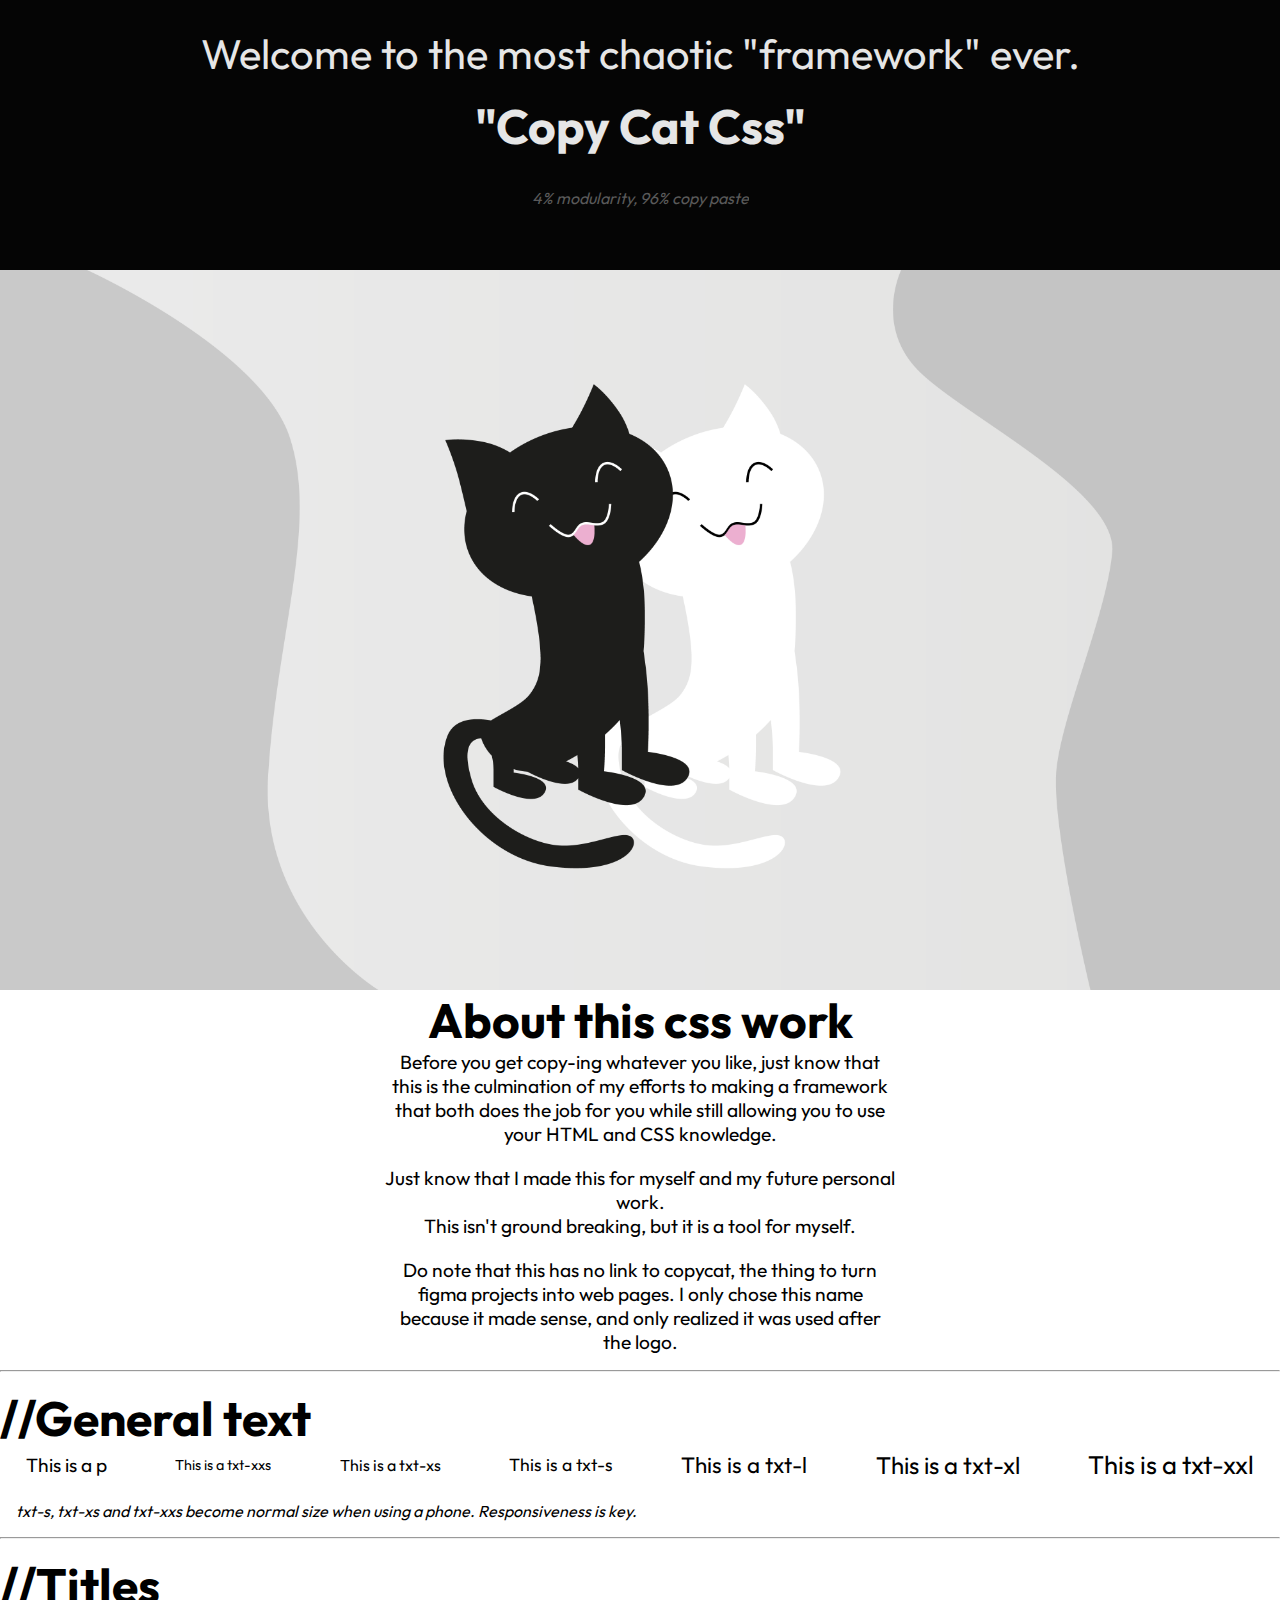
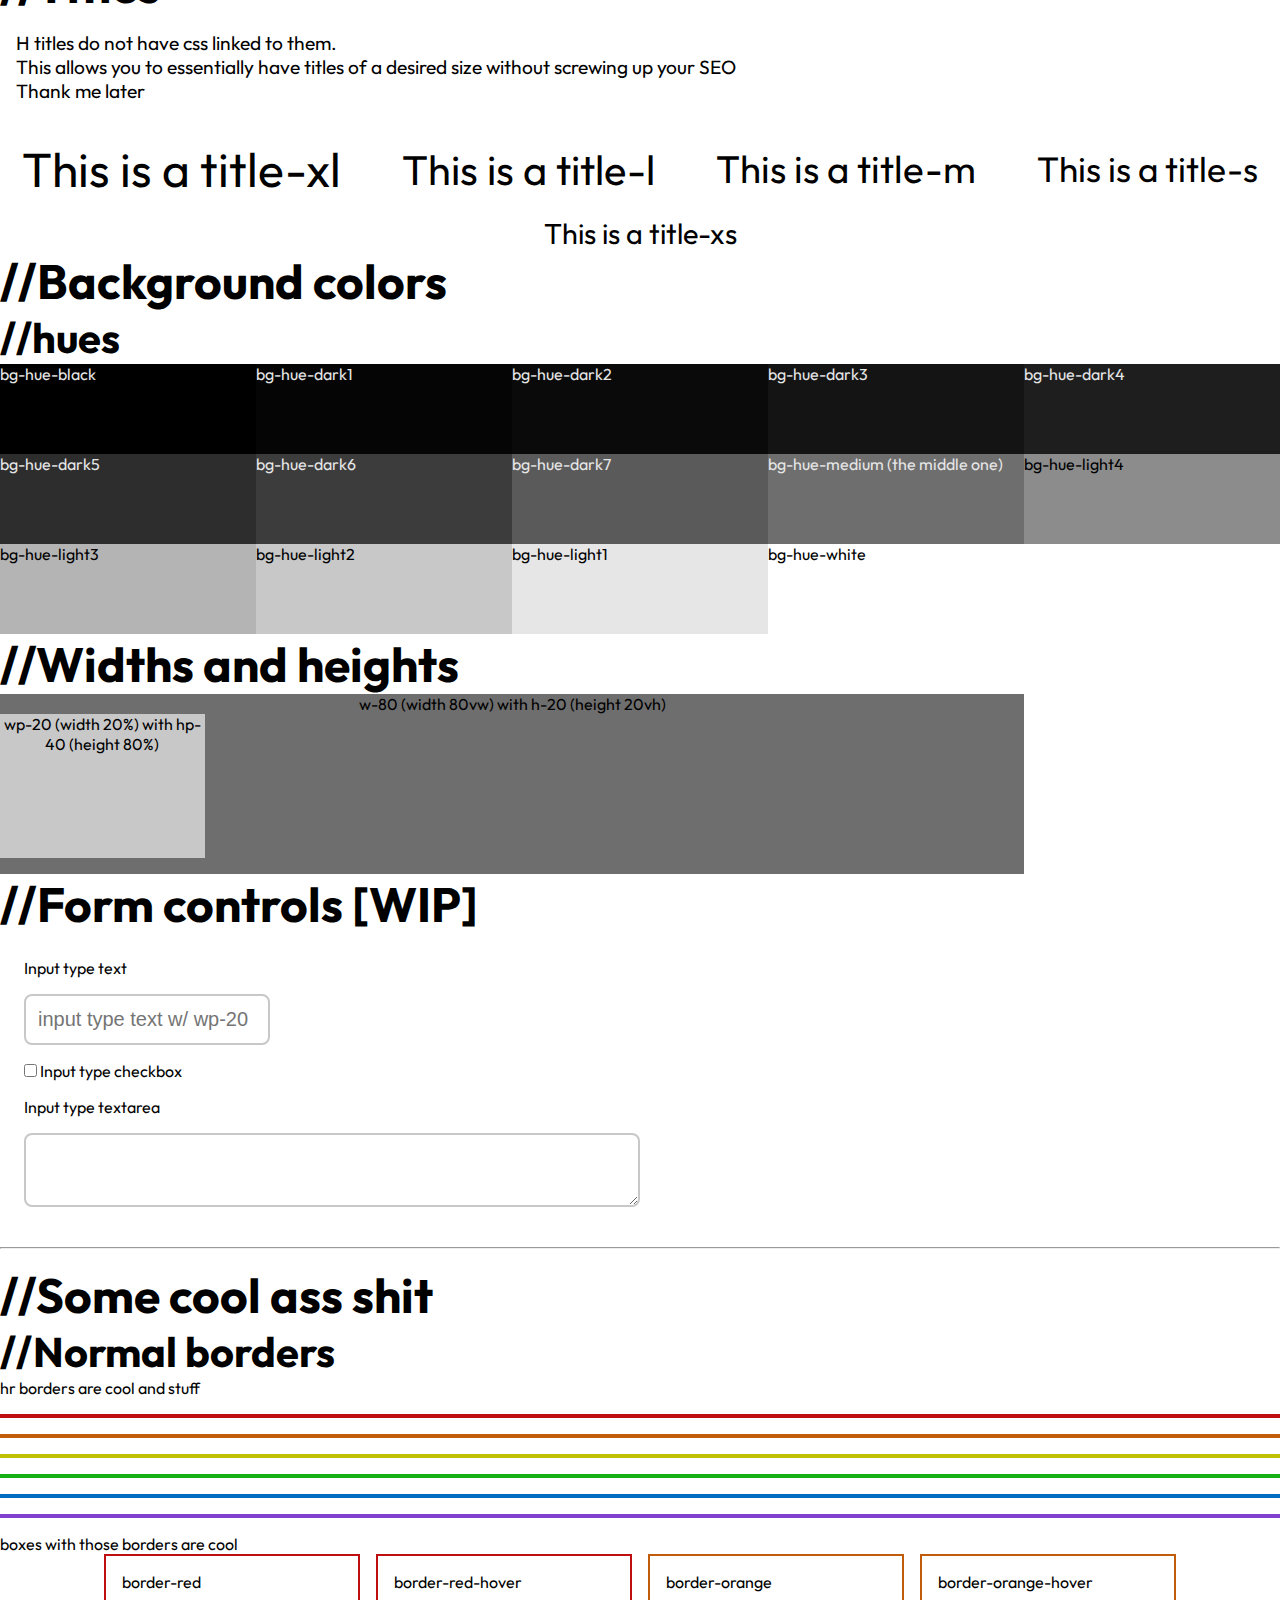
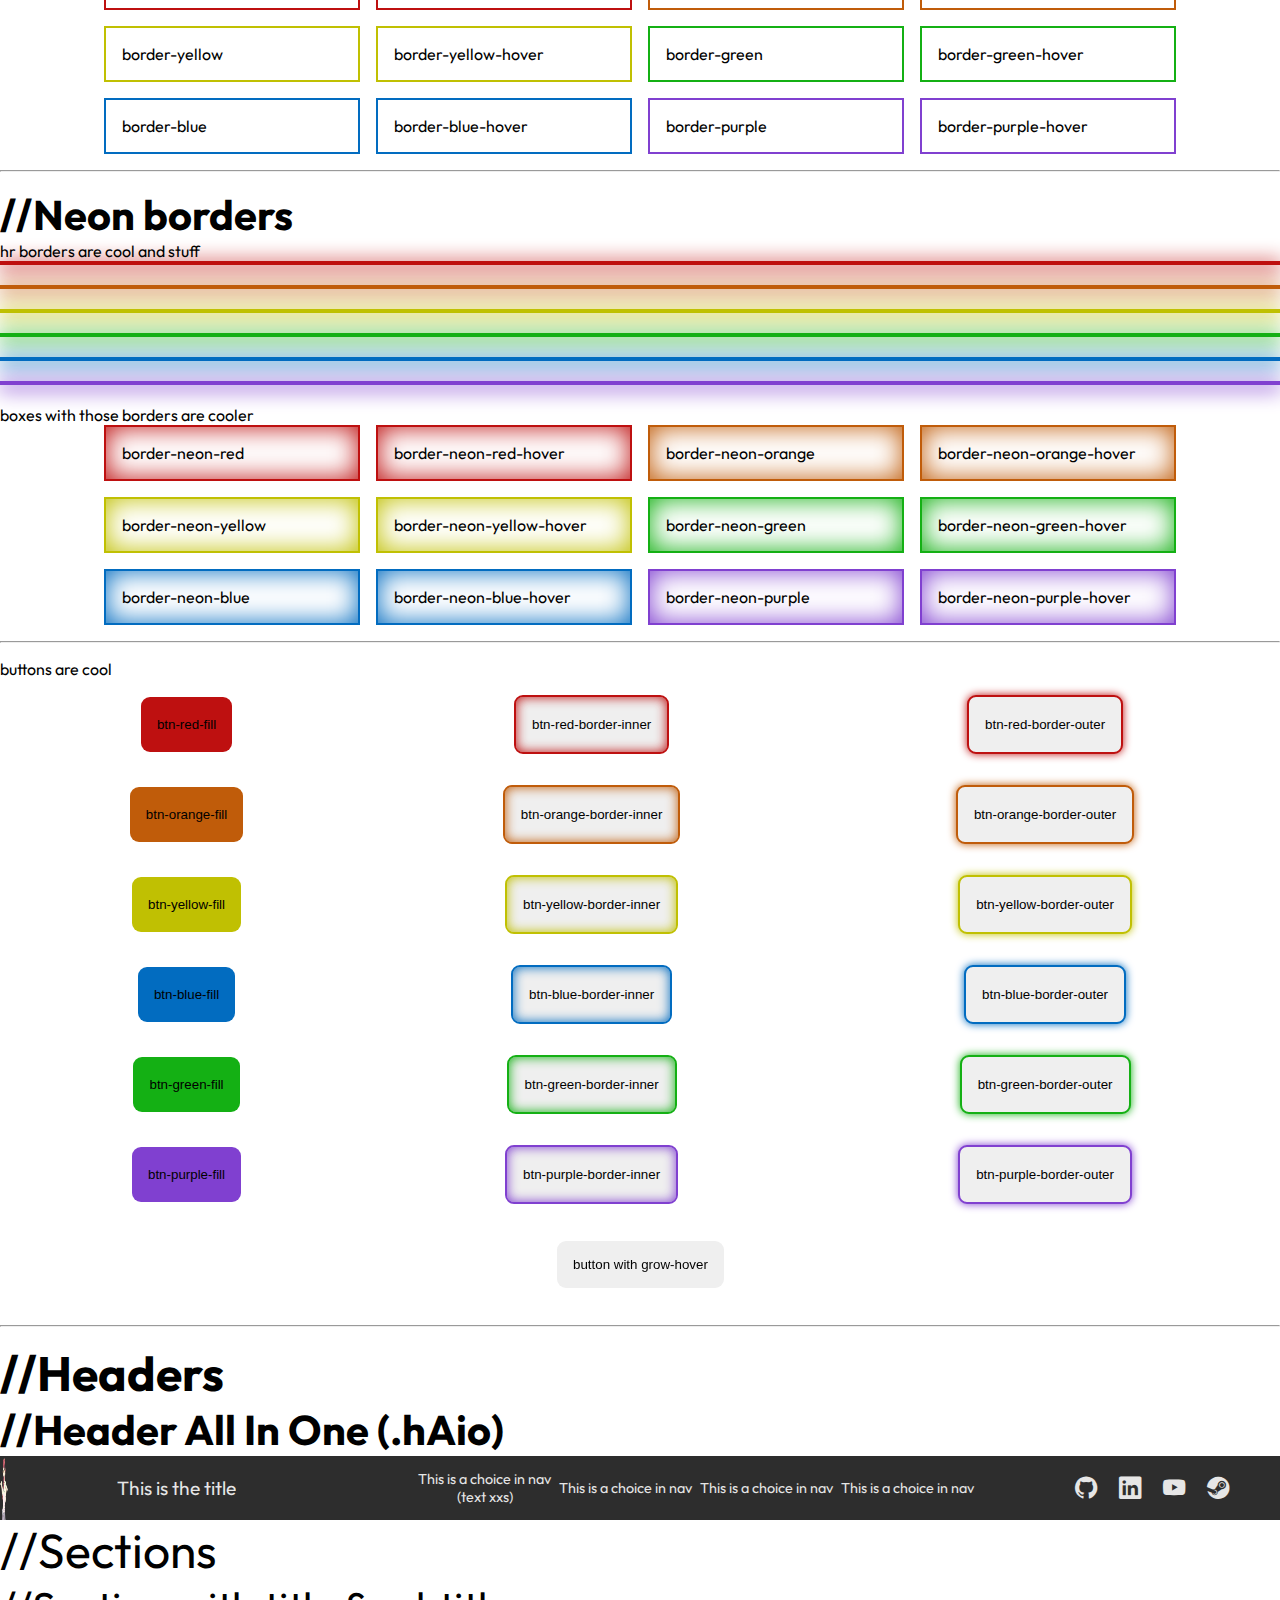
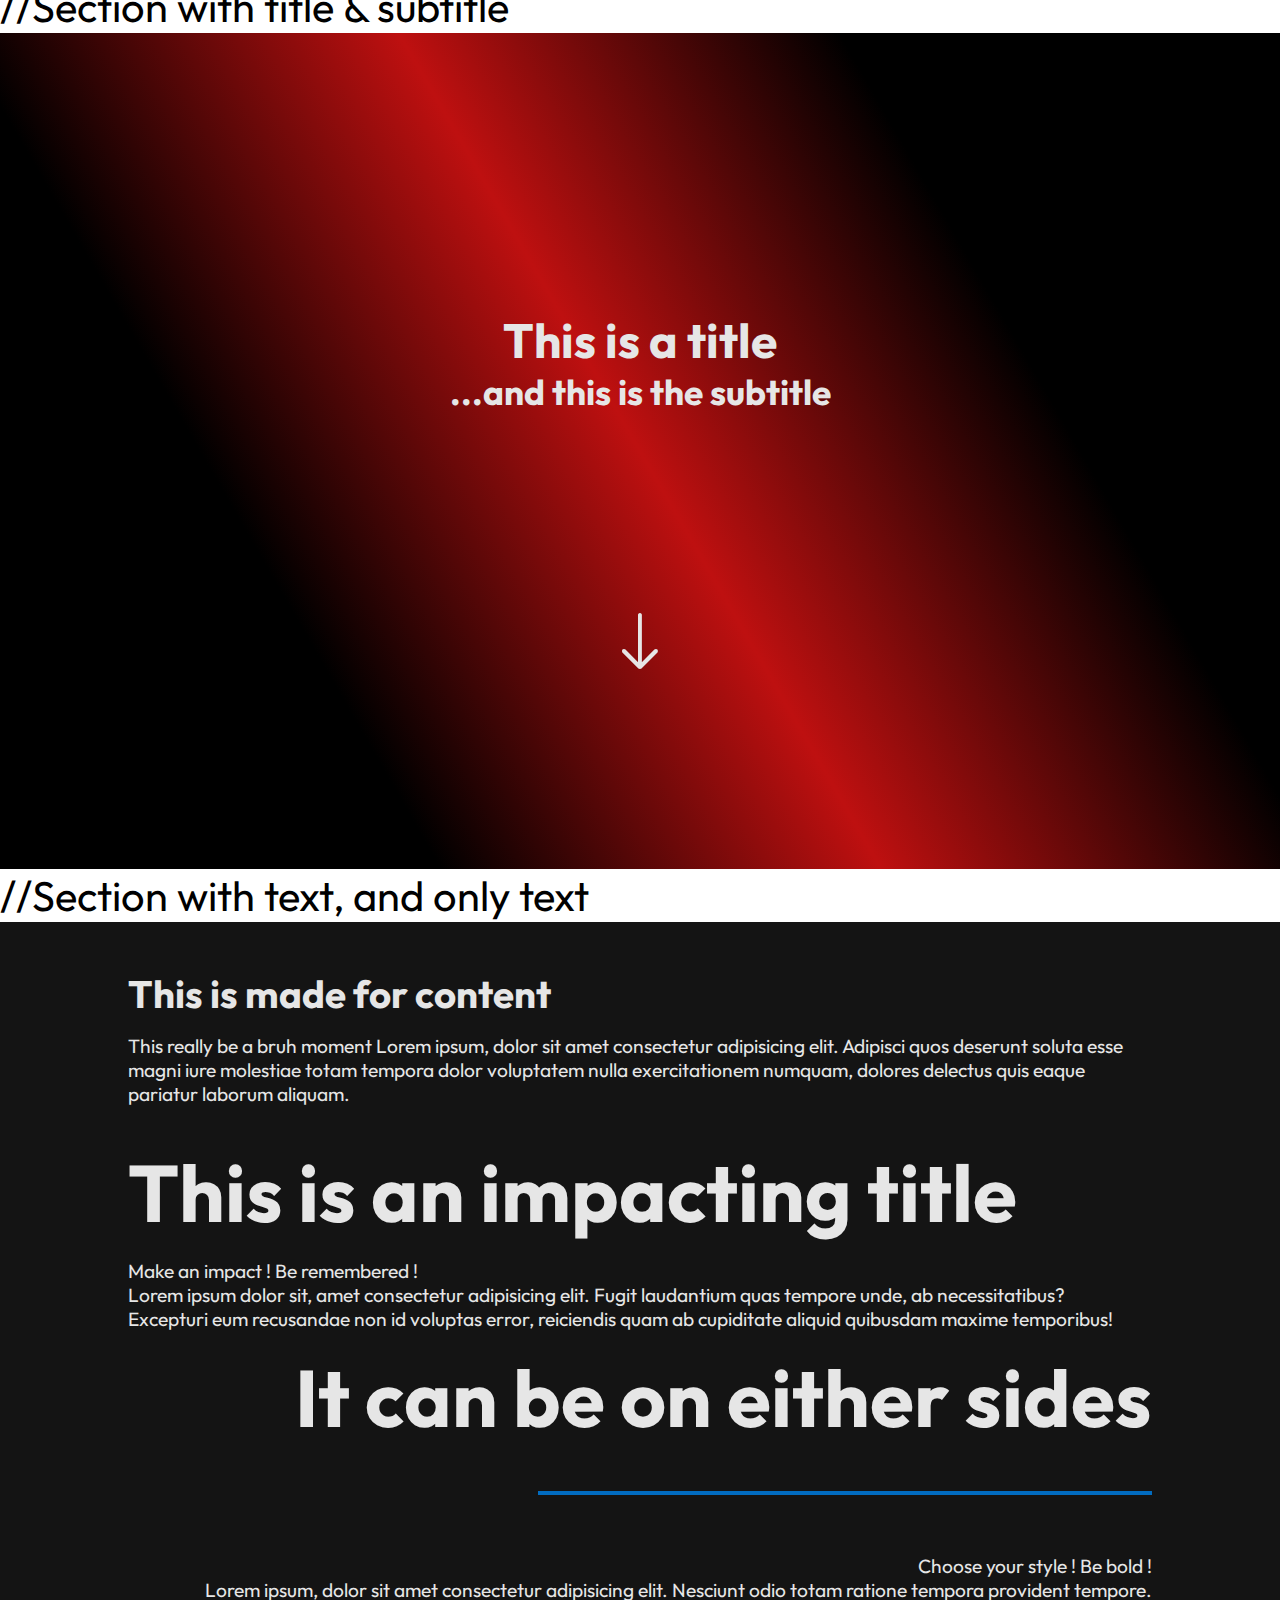
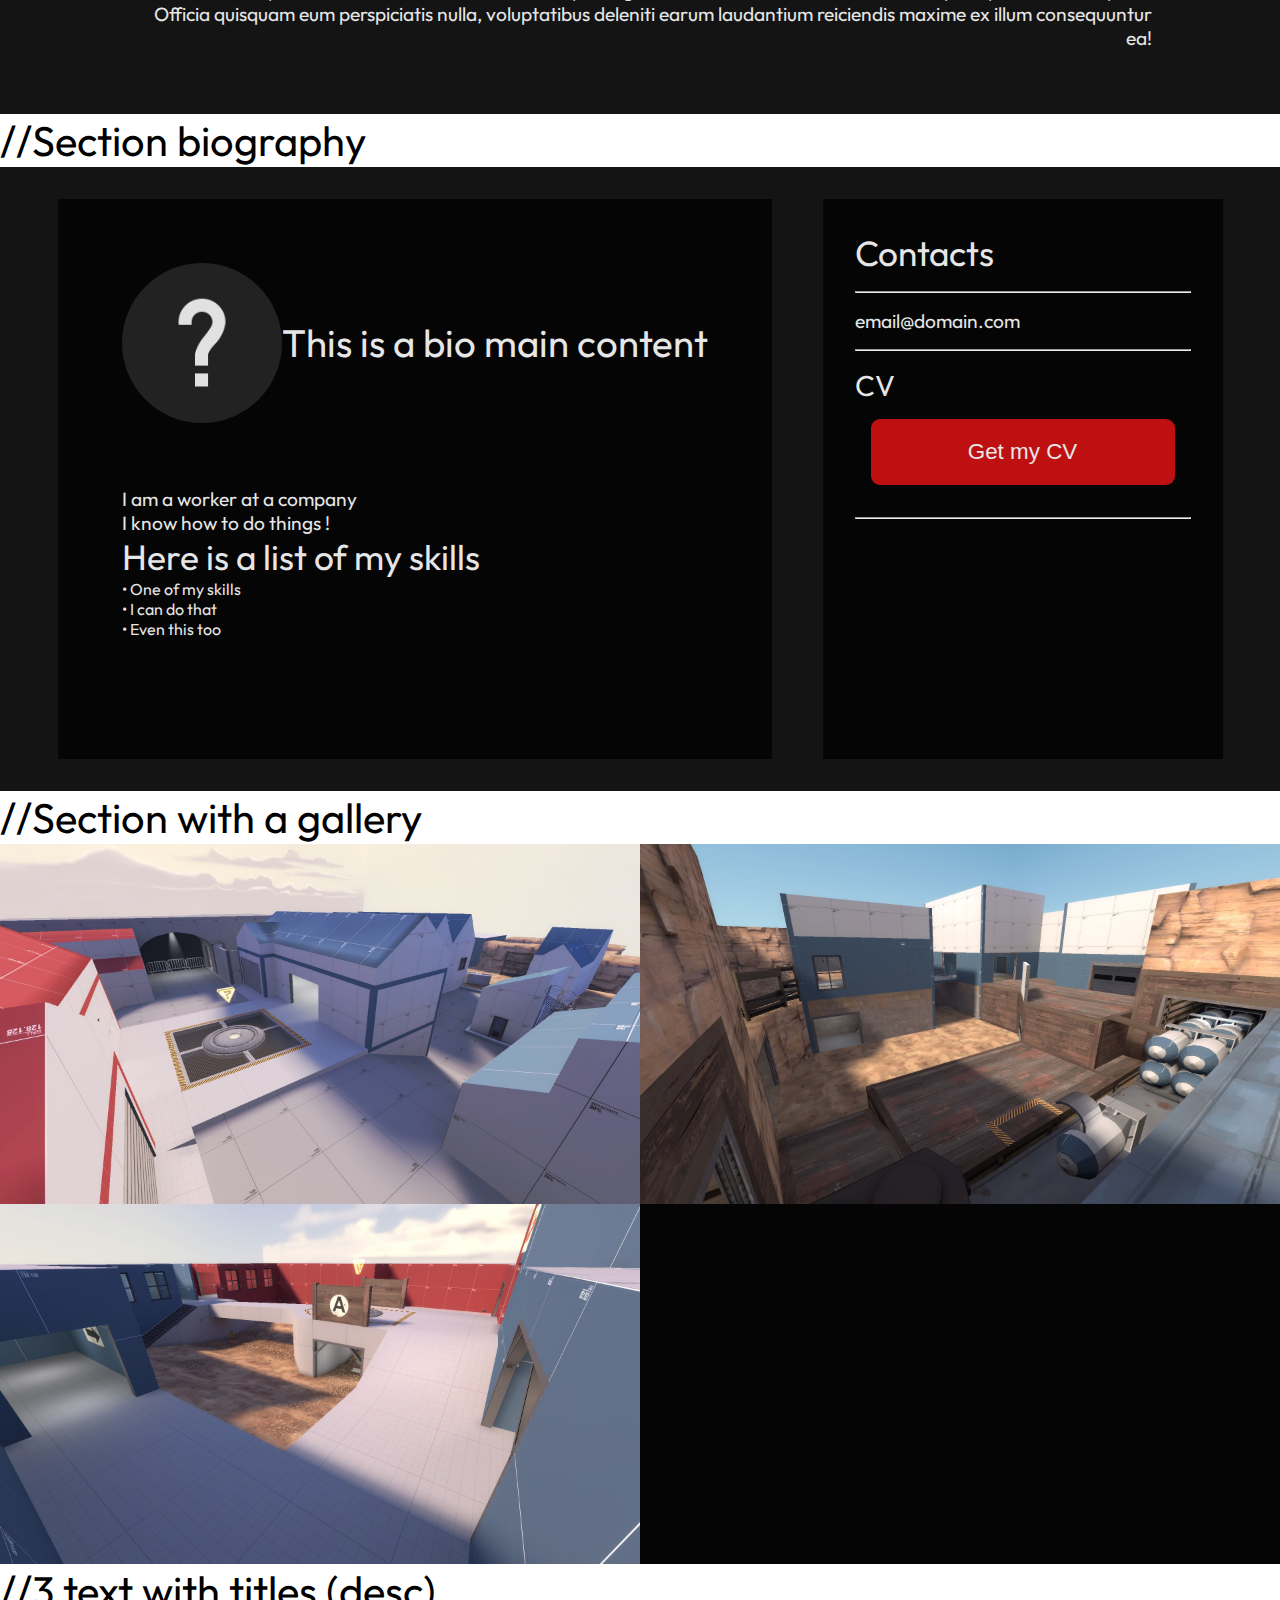
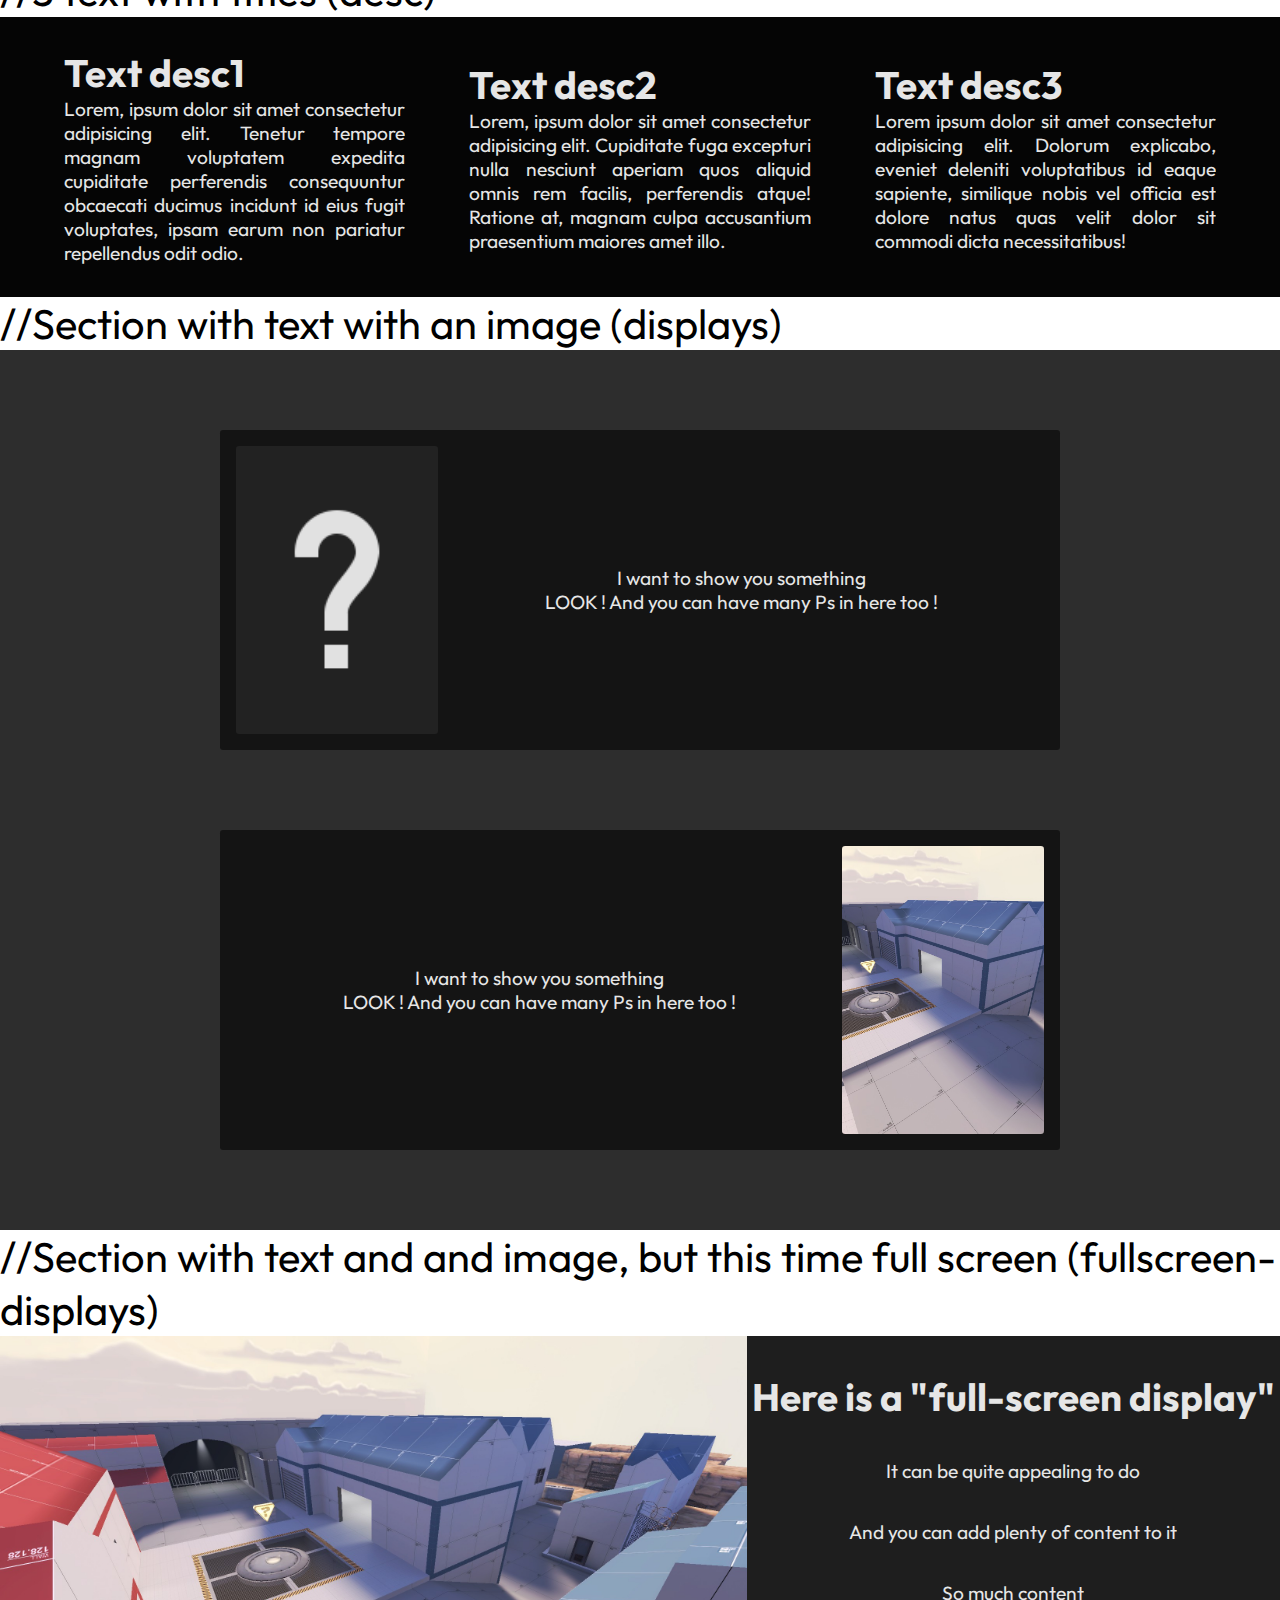
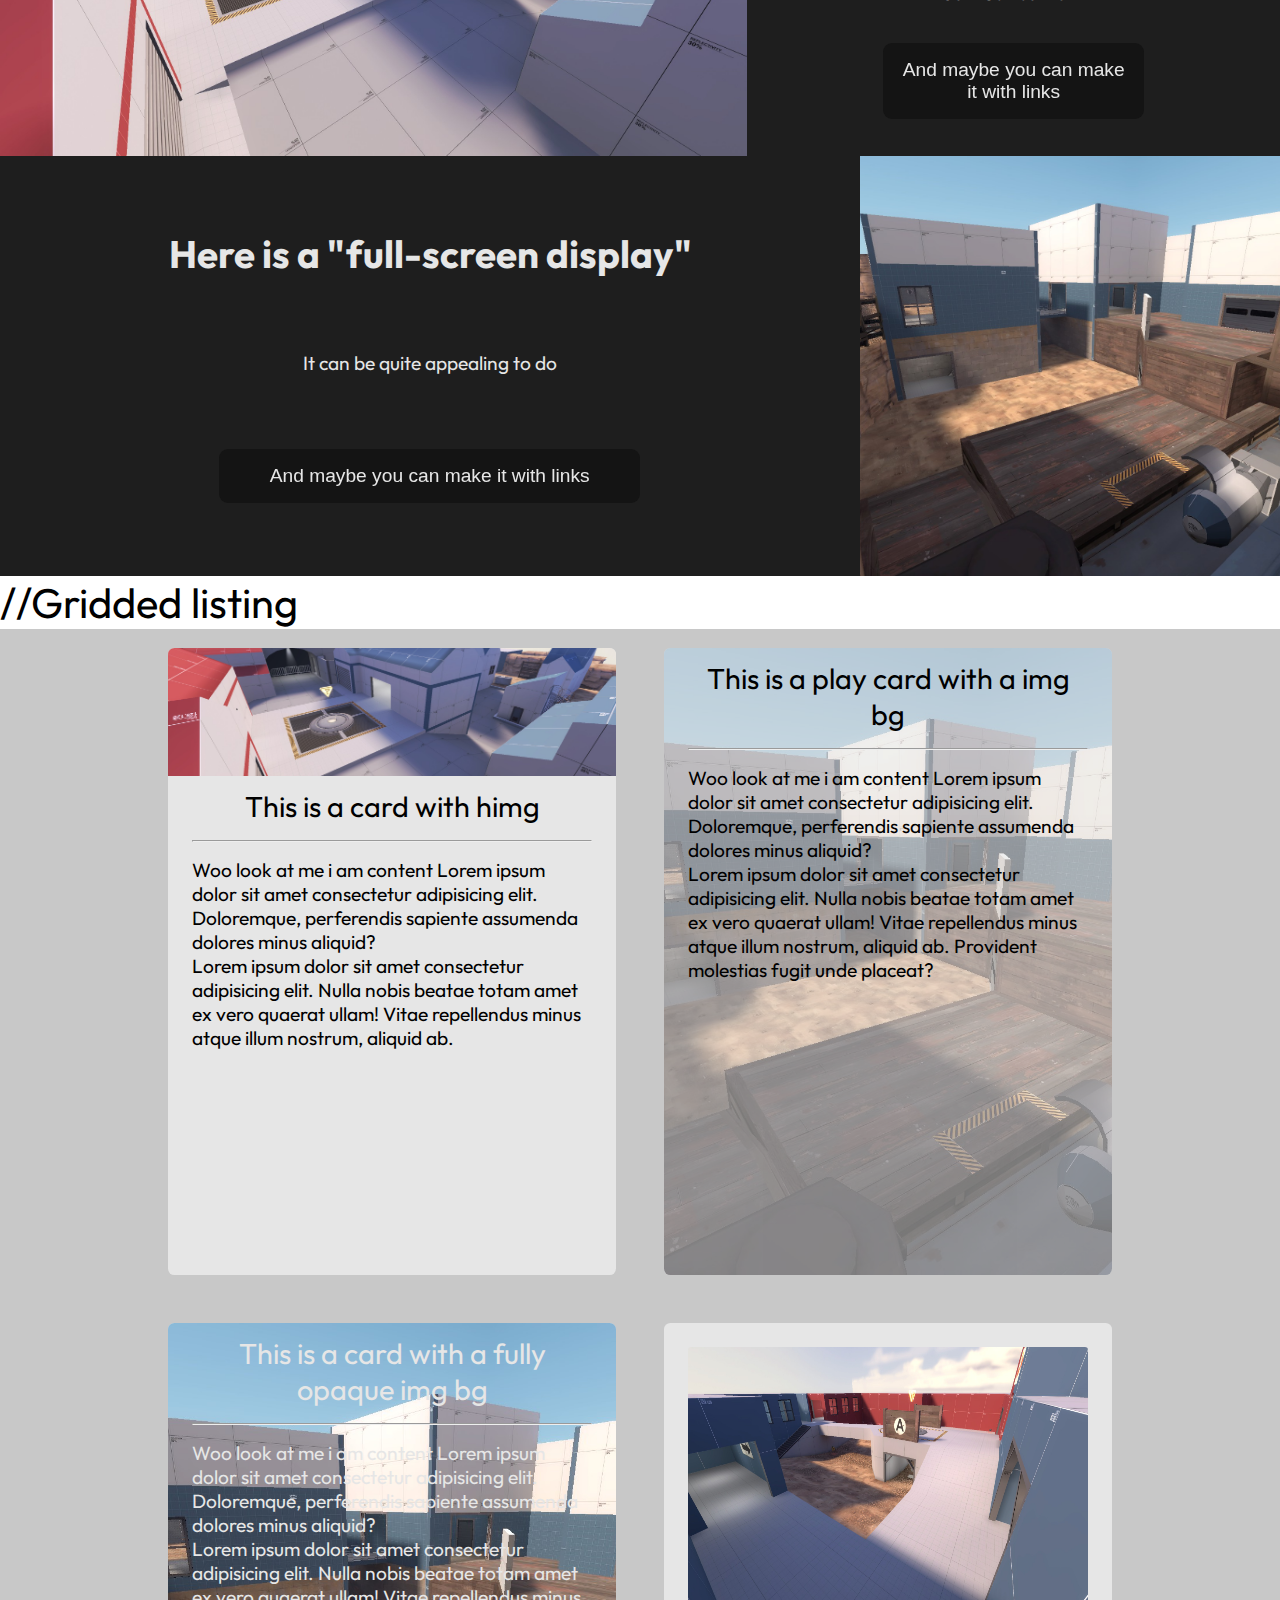
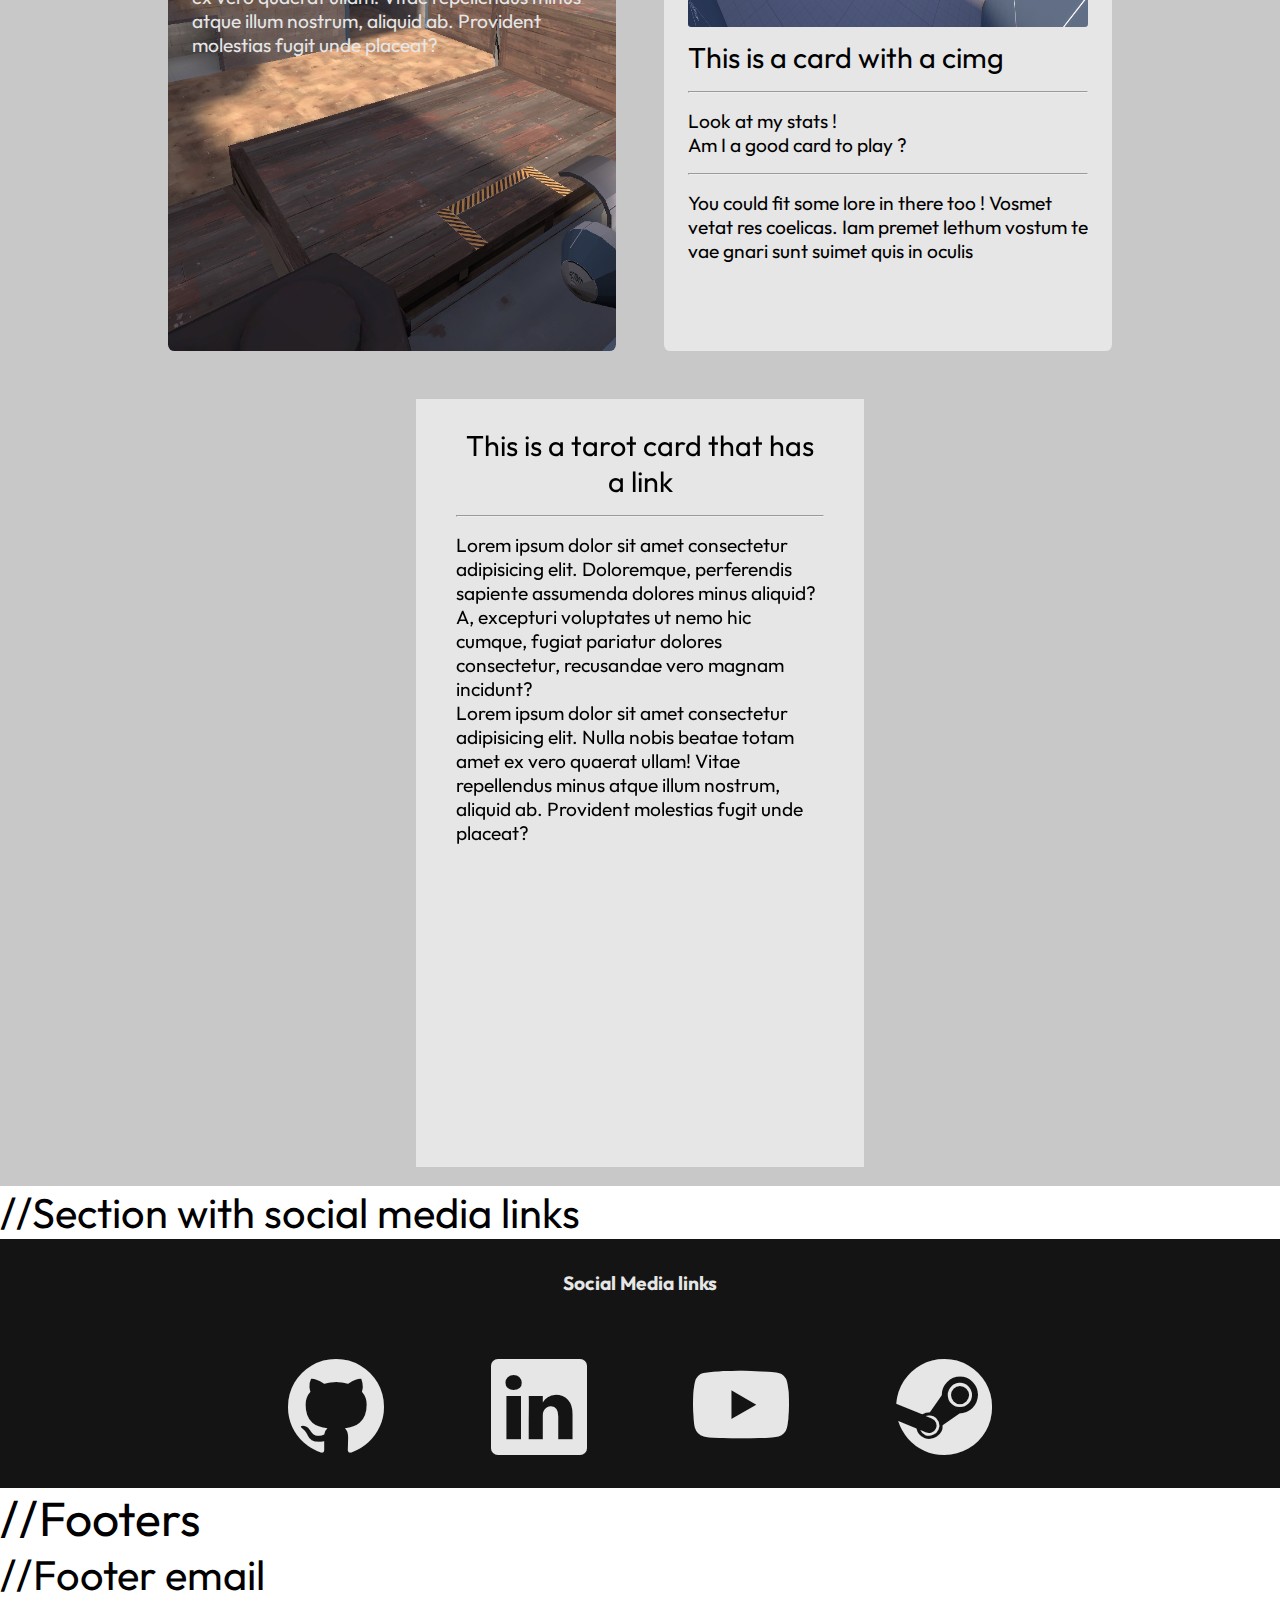
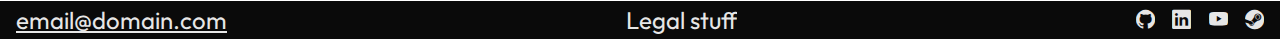
==== commit ba8e066d: "Alpha 0.0.9.0" ====
--- a/cccss.html
+++ b/cccss.html
@@ -28,864 +28,908 @@
       type="text/css"
     />
     <link rel="icon" href="./assets/img/funnylilguys.png" />
+
     <title>Copy Cat Css</title>
   </head>
-  <header
-    class="h-30 bg-hue-dark1 flex-column f-just-center f-align-center txt-color-white"
-  >
-    <p class="title-l p-1">Welcome to the most chaotic "framework" ever.</p>
-    <h1 class="mb-0 title-xl">"Copy Cat Css"</h1>
-    <cite class="m-2 txt-color-grey">4% modularity, 96% copy paste</cite>
-    <br />
-  </header>
-  <div class="s__cccss" style="width: 100%; height: 80vh; overflow-y: hidden">
-    <img
-      src="./assets/img/cccss.png"
-      class="s__cccss--img"
-      style="height: 100%; width: 100%; object-fit: cover"
-    />
-  </div>
-  <div class="w-40 margins-center txt-center">
-    <h2 class="title-xl">About this css work</h2>
-    <p>
-      Before you get copy-ing whatever you like, just know that this is the
-      culmination of my efforts to making a framework that both does the job for
-      you while still allowing you to use your HTML and CSS knowledge.
-    </p>
-    <br />
-
-    <p>Just know that I made this for myself and my future personal work.</p>
-    <p>This isn't ground breaking, but it is a tool for myself.</p>
-    <br />
-    <p>
-      Do note that this has no link to copycat, the thing to turn figma projects
-      into web pages. I only chose this name because it made sense, and only
-      realized it was used after the logo.
-    </p>
-  </div>
-
-  <hr />
-  <h1 class="title-xl">//General text</h1>
-  <div class="w-100 flex-row f-align-center f-just-around f-gap-1">
-    <p>This is a p</p>
-    <p class="txt-xxs">This is a txt-xxs</p>
-    <p class="txt-xs">This is a txt-xs</p>
-    <p class="txt-s">This is a txt-s</p>
-    <p class="txt-l">This is a txt-l</p>
-    <p class="txt-xl">This is a txt-xl</p>
-    <p class="txt-xxl">This is a txt-xxl</p>
-  </div>
-  <br />
-  <cite class="p-1"
-    >txt-s, txt-xs and txt-xxs become normal size when using a phone.
-    Responsiveness is key.</cite
-  >
-  <hr />
-  <h1 class="title-xl">//Titles</h1>
-  <div class="p-1 flex-column">
-    <p>H titles do not have css linked to them.</p>
-    <p>
-      This allows you to essentially have titles of a desired size without
-      screwing up your SEO
-    </p>
-    <p>Thank me later</p>
-  </div>
-  <br />
-  <div class="w-100 flex-row f-align-center f-just-around f-gap-1">
-    <p class="title-xl">This is a title-xl</p>
-    <p class="title-l">This is a title-l</p>
-    <p class="title-m">This is a title-m</p>
-    <p class="title-s">This is a title-s</p>
-    <p class="title-xs">This is a title-xs</p>
-  </div>
-
-  <h1 class="title-xl">//Background colors</h1>
-  <h2 class="title-l">//hues</h2>
-  <div class="w-100 h-30 flex-row">
-    <div class="bg-hue-black h-10 w-20 txt-color-white">bg-hue-black</div>
-    <div class="bg-hue-dark1 h-10 w-20 txt-color-white">bg-hue-dark1</div>
-    <div class="bg-hue-dark2 h-10 w-20 txt-color-white">bg-hue-dark2</div>
-    <div class="bg-hue-dark3 h-10 w-20 txt-color-white">bg-hue-dark3</div>
-    <div class="bg-hue-dark4 h-10 w-20 txt-color-white">bg-hue-dark4</div>
-    <div class="bg-hue-dark5 h-10 w-20 txt-color-white">bg-hue-dark5</div>
-    <div class="bg-hue-dark6 h-10 w-20 txt-color-white">bg-hue-dark6</div>
-    <div class="bg-hue-dark7 h-10 w-20 txt-color-white">bg-hue-dark7</div>
-    <div class="bg-hue-medium h-10 w-20 txt-color-white">
-      bg-hue-medium (the middle one)
-    </div>
-    <div class="bg-hue-light4 h-10 w-20 txt-color-black">bg-hue-light4</div>
-    <div class="bg-hue-light3 h-10 w-20 txt-color-black">bg-hue-light3</div>
-    <div class="bg-hue-light2 h-10 w-20 txt-color-black">bg-hue-light2</div>
-    <div class="bg-hue-light1 h-10 w-20 txt-color-black">bg-hue-light1</div>
-    <div class="bg-hue-white h-10 w-20 txt-color-black">bg-hue-white</div>
-  </div>
-  <h1 class="title-xl">//Widths and heights</h1>
-  <div class="w-80 h-20 bg-hue-medium txt-center">
-    w-80 (width 80vw) with h-20 (height 20vh)
-    <div class="wp-20 hp-80 bg-hue-light2 txt-center">
-      wp-20 (width 20%) with hp-40 (height 80%)
-    </div>
-  </div>
-  <h1 class="title-xl">//Form controls [WIP]</h1>
-  <form class="s__form">
-    <label>Input type text</label>
-    <input
-      class="s_form--input wp-20"
-      type="text"
-      placeholder="input type text w/ wp-20"
-    />
-    <div>
-      <input type="checkbox" class="s_form--checkbox" />
-      <label>Input type checkbox</label>
-    </div>
-    <label>Input type textarea</label>
-    <textarea class="s_form--textarea wp-50"></textarea>
-  </form>
-
-  <hr />
-  <h1 class="title-xl">//Some cool ass shit</h1>
-  <h2 class="title-l">//Normal borders</h2>
-  hr borders are cool and stuff
-  <hr class="hr-red" />
-
-  <hr class="hr-orange" />
-
-  <hr class="hr-yellow" />
-
-  <hr class="hr-green" />
-
-  <hr class="hr-blue" />
-
-  <hr class="hr-purple" />
-
-  boxes with those borders are cool
-  <div class="w-100 flex-row f-align-center f-just-center f-gap-1">
-    <div class="border-red w-20 p-1">border-red</div>
-
-    <div class="border-red-hover w-20 p-1">border-red-hover</div>
-
-    <div class="border-orange w-20 p-1">border-orange</div>
-
-    <div class="border-orange-hover w-20 p-1">border-orange-hover</div>
-
-    <div class="border-yellow w-20 p-1">border-yellow</div>
-
-    <div class="border-yellow-hover w-20 p-1">border-yellow-hover</div>
-
-    <div class="border-green w-20 p-1">border-green</div>
-
-    <div class="border-green-hover w-20 p-1">border-green-hover</div>
-
-    <div class="border-blue w-20 p-1">border-blue</div>
-
-    <div class="border-blue-hover w-20 p-1">border-blue-hover</div>
-
-    <div class="border-purple w-20 p-1">border-purple</div>
-
-    <div class="border-purple-hover w-20 p-1">border-purple-hover</div>
-  </div>
-  <hr />
-  <h2 class="title-l">//Neon borders</h2>
-  hr borders are cool and stuff
-  <hr class="hr-neon-red" />
-  <br />
-  <hr class="hr-neon-orange" />
-  <br />
-  <hr class="hr-neon-yellow" />
-  <br />
-  <hr class="hr-neon-green" />
-  <br />
-  <hr class="hr-neon-blue" />
-  <br />
-  <hr class="hr-neon-purple" />
-  <br />
-  boxes with those borders are cooler
-  <div class="w-100 flex-row f-align-center f-just-center f-gap-1">
-    <div class="border-neon-red w-20 p-1">border-neon-red</div>
-
-    <div class="border-neon-red-hover w-20 p-1">border-neon-red-hover</div>
-
-    <div class="border-neon-orange w-20 p-1">border-neon-orange</div>
-
-    <div class="border-neon-orange-hover w-20 p-1">
-      border-neon-orange-hover
-    </div>
-
-    <div class="border-neon-yellow w-20 p-1">border-neon-yellow</div>
-
-    <div class="border-neon-yellow-hover w-20 p-1">
-      border-neon-yellow-hover
-    </div>
-    <div class="border-neon-green w-20 p-1">border-neon-green</div>
-    <div class="border-neon-green-hover w-20 p-1">border-neon-green-hover</div>
-    <div class="border-neon-blue w-20 p-1">border-neon-blue</div>
-    <div class="border-neon-blue-hover w-20 p-1">border-neon-blue-hover</div>
-    <div class="border-neon-purple w-20 p-1">border-neon-purple</div>
-    <div class="border-neon-purple-hover w-20 p-1">
-      border-neon-purple-hover
-    </div>
-  </div>
-  <hr />
-
-  buttons are cool
-  <div class="wp-100 h-10 margins-center flex-row f-align-center f-just-around">
-    <div>
-      <button class="btn-red-fill">btn-red-fill</button>
-    </div>
-    <div>
-      <button class="btn-red-border-inner">btn-red-border-inner</button>
-    </div>
-    <div>
-      <button class="btn-red-border-outer">btn-red-border-outer</button>
-    </div>
-  </div>
-  <div class="wp-100 h-10 margins-center flex-row f-align-center f-just-around">
-    <div>
-      <button class="btn-orange-fill">btn-orange-fill</button>
-    </div>
-    <div>
-      <button class="btn-orange-border-inner">btn-orange-border-inner</button>
-    </div>
-    <div>
-      <button class="btn-orange-border-outer">btn-orange-border-outer</button>
-    </div>
-  </div>
-  <div class="wp-100 h-10 margins-center flex-row f-align-center f-just-around">
-    <div>
-      <button class="btn-yellow-fill">btn-yellow-fill</button>
-    </div>
-    <div>
-      <button class="btn-yellow-border-inner">btn-yellow-border-inner</button>
-    </div>
-    <div>
-      <button class="btn-yellow-border-outer">btn-yellow-border-outer</button>
-    </div>
-  </div>
-  <div class="wp-100 h-10 margins-center flex-row f-align-center f-just-around">
-    <div>
-      <button class="btn-blue-fill">btn-blue-fill</button>
-    </div>
-    <div>
-      <button class="btn-blue-border-inner">btn-blue-border-inner</button>
-    </div>
-    <div>
-      <button class="btn-blue-border-outer">btn-blue-border-outer</button>
-    </div>
-  </div>
-  <div class="wp-100 h-10 margins-center flex-row f-align-center f-just-around">
-    <div>
-      <button class="btn-green-fill">btn-green-fill</button>
-    </div>
-    <div>
-      <button class="btn-green-border-inner">btn-green-border-inner</button>
-    </div>
-    <div>
-      <button class="btn-green-border-outer">btn-green-border-outer</button>
-    </div>
-  </div>
-  <div class="wp-100 h-10 margins-center flex-row f-align-center f-just-around">
-    <div>
-      <button class="btn-purple-fill">btn-purple-fill</button>
-    </div>
-    <div>
-      <button class="btn-purple-border-inner">btn-purple-border-inner</button>
-    </div>
-    <div>
-      <button class="btn-purple-border-outer">btn-purple-border-outer</button>
-    </div>
-  </div>
-  <div class="wp-100 h-10 margins-center flex-row f-align-center f-just-around">
-    <div class="wp-20 flex-row f-align-center f-just-center">
-      <button class="grow-hover">button with grow-hover</button>
-    </div>
-    <!-- note : grow hover elements need space around them in order to properly grow -->
-  </div>
-
-  <hr />
-
-  <!-- //////////////////////////////////////////////////// -->
-
-  <h1 class="title-xl">//Headers</h1>
-  <h2 class="title-l">//Header All In One (.hAio)</h2>
-
-  <!-- //////////////////////////////////////////////////// -->
-  <!-- HEADER AIO -->
-  <!-- //////////////////////////////////////////////////// -->
-
-  <header>
-    <div class="hAio bg-hue-dark5">
-      <div class="hAio__logo--container">
-        <img
-          src="./assets/img/test-logo.png"
-          class="hAio__logo--img"
-          alt="Website Logo"
-        />
-      </div>
-      <div class="hAio__title">
-        <p class="txt-color-white">This is the title</p>
-      </div>
-      <nav class="hAio__nav">
-        <a href="" class="hAio__nav--choice txt-xxs txt-color-hover-white"
-          >This is a choice in nav (text xxs)</a
-        >
-        <a href="" class="hAio__nav--choice txt-xxs txt-color-hover-white"
-          >This is a choice in nav</a
-        >
-        <a href="" class="hAio__nav--choice txt-xxs txt-color-hover-white"
-          >This is a choice in nav</a
-        >
-        <a href="" class="hAio__nav--choice txt-xxs txt-color-hover-white"
-          >This is a choice in nav</a
-        >
-      </nav>
-      <div class="hAio__link">
-        <a href="" target="blank" class="hAio__link--choice"
-          ><i class="bi bi-github txt-color-hover-white"></i
-        ></a>
-        <a href="" target="blank" class="hAio__link--choice"
-          ><i class="bi bi-linkedin txt-color-hover-white"></i
-        ></a>
-        <a href="" target="blank" class="hAio__link--choice"
-          ><i class="bi bi-youtube txt-color-hover-white"></i
-        ></a>
-        <a href="" target="blank" class="hAio__link--choice"
-          ><i class="bi bi-steam txt-color-hover-white"></i
-        ></a>
-      </div>
-      <div class="hAio__burger txt-color-white">
-        <i class="bi bi-list"></i>
-      </div>
-    </div>
-    <div class="hAio__menu">
-      <nav class="hAio__nav">
-        <a href="" class="hAio__nav--choice txt-xxs txt-color-white"
-          >This is a choice in nav (text xxs)</a
-        >
-        <a href="" class="hAio__nav--choice txt-xxs txt-color-white"
-          >This is a choice in nav</a
-        >
-        <a href="" class="hAio__nav--choice txt-xxs txt-color-white"
-          >This is a choice in nav</a
-        >
-        <a href="" class="hAio__nav--choice txt-xxs txt-color-white"
-          >This is a choice in nav</a
-        >
-      </nav>
-      <div class="hAio__link">
-        <a href="" target="blank" class="hAio__link--choice"
-          ><i class="bi bi-github txt-color-hover-white"></i
-        ></a>
-        <a href="" target="blank" class="hAio__link--choice"
-          ><i class="bi bi-linkedin txt-color-hover-white"></i
-        ></a>
-        <a href="" target="blank" class="hAio__link--choice"
-          ><i class="bi bi-youtube txt-color-hover-white"></i
-        ></a>
-        <a href="" target="blank" class="hAio__link--choice"
-          ><i class="bi bi-steam txt-color-hover-white"></i
-        ></a>
-      </div>
-    </div>
-  </header>
-
-  <!-- //////////////////////////////////////////////////// -->
-
-  <p class="title-xl">//Sections</p>
-  <p class="title-l">//Section with title & subtitle</p>
-
-  <!-- //////////////////////////////////////////////////// -->
-  <!-- TITLE & SUBTITLE -->
-  <!-- //////////////////////////////////////////////////// -->
-
-  <section
-    class="s__bg--image s__height--intro bg-gradient-red flex-column f-align-center f-just-center"
-  >
-    <div class="s__bg--text txt-bold flex-column f-align-center f-just-center">
-      <h1 class="s__bg--text--title title-xl">This is a title</h1>
-      <p class="s__bg--text--subtitle title-s txt-color-white">
-        ...and this is the subtitle
-      </p>
-    </div>
-    <div class="s__bg--arrow">
-      <a href="#"><i class="bi bi-arrow-down txt-color-white"></i></a>
-    </div>
-  </section>
-
-  <!-- //////////////////////////////////////////////////// -->
-
-  <p class="title-l">//Section with text, and only text</p>
-
-  <!-- //////////////////////////////////////////////////// -->
-  <!-- TEXT -->
-  <!-- //////////////////////////////////////////////////// -->
-
-  <section class="s__text bg-hue-dark1">
-    <div class="s__text--content">
-      <h2 class="title-m txt-color-white">This is made for content</h2>
-      <p class="s__text--content--text txt-color-white">
-        This really be a bruh moment Lorem ipsum, dolor sit amet consectetur
-        adipisicing elit. Adipisci quos deserunt soluta esse magni iure
-        molestiae totam tempora dolor voluptatem nulla exercitationem numquam,
-        dolores delectus quis eaque pariatur laborum aliquam.
+
+  <body>
+    <header
+      class="hmn-30 bg-hue-dark1 flex-column f-just-center f-align-center txt-color-white"
+    >
+      <p class="title-l p-1">Welcome to the most chaotic "framework" ever.</p>
+      <h1 class="mb-0 title-xl">"Copy Cat Css"</h1>
+      <cite class="m-2 txt-color-grey">4% modularity, 96% copy paste</cite>
+      <br />
+    </header>
+    <div class="s__cccss" style="width: 100%; height: 80vh; overflow-y: hidden">
+      <img
+        src="./assets/img/cccss.png"
+        class="s__cccss--img wp-100 hp-100 obj-fit-cover"
+      />
+    </div>
+    <div class="w-40 margins-center txt-center">
+      <h2 class="title-xl">About this css work</h2>
+      <p>
+        Before you get copy-ing whatever you like, just know that this is the
+        culmination of my efforts to making a framework that both does the job
+        for you while still allowing you to use your HTML and CSS knowledge.
       </p>
       <br />
-      <h2 class="title-m s__text--title--left txt-color-white">
-        This is an impacting title
-      </h2>
-      <p class="s__text--content--text txt-color-white">
-        Make an impact ! Be remembered ! <br />
-        Lorem ipsum dolor sit, amet consectetur adipisicing elit. Fugit
-        laudantium quas tempore unde, ab necessitatibus? <br />Excepturi eum
-        recusandae non id voluptas error, reiciendis quam ab cupiditate aliquid
-        quibusdam maxime temporibus!
+
+      <p>Just know that I made this for myself and my future personal work.</p>
+      <p>This isn't ground breaking, but it is a tool for myself.</p>
+      <br />
+      <p>
+        Do note that this has no link to copycat, the thing to turn figma
+        projects into web pages. I only chose this name because it made sense,
+        and only realized it was used after the logo.
       </p>
-      <h2 class="title-m s__text--title--right txt-color-white">
-        It can be on either sides
-      </h2>
-      <div class="flex-row f-just-end f-align-center h-10">
-        <hr class="hr-blue wp-60" />
-      </div>
-
-      <p class="s__text--content--text txt-color-white txt-end">
-        Choose your style ! Be bold ! <br />
-        Lorem ipsum, dolor sit amet consectetur adipisicing elit. Nesciunt odio
-        totam ratione tempora provident tempore. <br />Officia quisquam eum
-        perspiciatis nulla, voluptatibus deleniti earum laudantium reiciendis
-        maxime ex illum consequuntur ea!
+    </div>
+
+    <hr />
+    <h1 class="title-xl">//General text</h1>
+    <div class="w-100 flex-row f-align-center f-just-around f-gap-1">
+      <p>This is a p</p>
+      <p class="txt-xxs">This is a txt-xxs</p>
+      <p class="txt-xs">This is a txt-xs</p>
+      <p class="txt-s">This is a txt-s</p>
+      <p class="txt-l">This is a txt-l</p>
+      <p class="txt-xl">This is a txt-xl</p>
+      <p class="txt-xxl">This is a txt-xxl</p>
+    </div>
+    <br />
+    <cite class="p-1"
+      >txt-s, txt-xs and txt-xxs become normal size when using a phone.
+      Responsiveness is key.</cite
+    >
+    <hr />
+    <h1 class="title-xl">//Titles</h1>
+    <div class="p-1 flex-column">
+      <p>H titles do not have css linked to them.</p>
+      <p>
+        This allows you to essentially have titles of a desired size without
+        screwing up your SEO
       </p>
-    </div>
-  </section>
-  <!-- //////////////////////////////////////////////////// -->
-
-  <p class="title-l">//Section biography</p>
-
-  <!-- //////////////////////////////////////////////////// -->
-  <!-- BIO -->
-  <!-- //////////////////////////////////////////////////// -->
-
-  <section class="s__bio bg-hue-dark3 txt-color-white">
-    <div class="s__bio--main bg-hue-dark1">
-      <div class="flex-row f-align-center f-just-around m-2">
+      <p>Thank me later</p>
+    </div>
+    <br />
+    <div class="w-100 flex-row f-align-center f-just-around f-gap-1">
+      <p class="title-xl">This is a title-xl</p>
+      <p class="title-l">This is a title-l</p>
+      <p class="title-m">This is a title-m</p>
+      <p class="title-s">This is a title-s</p>
+      <p class="title-xs">This is a title-xs</p>
+    </div>
+
+    <h1 class="title-xl">//Background colors</h1>
+    <h2 class="title-l">//hues</h2>
+    <div class="w-100 h-30 flex-row">
+      <div class="bg-hue-black h-10 w-20 txt-color-white">bg-hue-black</div>
+      <div class="bg-hue-dark1 h-10 w-20 txt-color-white">bg-hue-dark1</div>
+      <div class="bg-hue-dark2 h-10 w-20 txt-color-white">bg-hue-dark2</div>
+      <div class="bg-hue-dark3 h-10 w-20 txt-color-white">bg-hue-dark3</div>
+      <div class="bg-hue-dark4 h-10 w-20 txt-color-white">bg-hue-dark4</div>
+      <div class="bg-hue-dark5 h-10 w-20 txt-color-white">bg-hue-dark5</div>
+      <div class="bg-hue-dark6 h-10 w-20 txt-color-white">bg-hue-dark6</div>
+      <div class="bg-hue-dark7 h-10 w-20 txt-color-white">bg-hue-dark7</div>
+      <div class="bg-hue-medium h-10 w-20 txt-color-white">
+        bg-hue-medium (the middle one)
+      </div>
+      <div class="bg-hue-light4 h-10 w-20 txt-color-black">bg-hue-light4</div>
+      <div class="bg-hue-light3 h-10 w-20 txt-color-black">bg-hue-light3</div>
+      <div class="bg-hue-light2 h-10 w-20 txt-color-black">bg-hue-light2</div>
+      <div class="bg-hue-light1 h-10 w-20 txt-color-black">bg-hue-light1</div>
+      <div class="bg-hue-white h-10 w-20 txt-color-black">bg-hue-white</div>
+    </div>
+    <h1 class="title-xl">//Widths and heights</h1>
+    <div class="w-80 h-20 bg-hue-medium txt-center">
+      w-80 (width 80vw) with h-20 (height 20vh)
+      <div class="wp-20 hp-80 bg-hue-light2 txt-center">
+        wp-20 (width 20%) with hp-40 (height 80%)
+      </div>
+    </div>
+    <h1 class="title-xl">//Form controls [WIP]</h1>
+    <form class="s__form">
+      <label>Input type text</label>
+      <input
+        class="s_form--input wp-20"
+        type="text"
+        placeholder="input type text w/ wp-20"
+      />
+      <div>
+        <input type="checkbox" class="s_form--checkbox" />
+        <label>Input type checkbox</label>
+      </div>
+      <label>Input type textarea</label>
+      <textarea class="s_form--textarea wp-50"></textarea>
+    </form>
+
+    <hr />
+    <h1 class="title-xl">//Some cool ass shit</h1>
+    <h2 class="title-l">//Normal borders</h2>
+    hr borders are cool and stuff
+    <hr class="hr-red" />
+
+    <hr class="hr-orange" />
+
+    <hr class="hr-yellow" />
+
+    <hr class="hr-green" />
+
+    <hr class="hr-blue" />
+
+    <hr class="hr-purple" />
+
+    boxes with those borders are cool
+    <div class="w-100 flex-row f-align-center f-just-center f-gap-1">
+      <div class="border-red w-20 p-1">border-red</div>
+
+      <div class="border-red-hover w-20 p-1">border-red-hover</div>
+
+      <div class="border-orange w-20 p-1">border-orange</div>
+
+      <div class="border-orange-hover w-20 p-1">border-orange-hover</div>
+
+      <div class="border-yellow w-20 p-1">border-yellow</div>
+
+      <div class="border-yellow-hover w-20 p-1">border-yellow-hover</div>
+
+      <div class="border-green w-20 p-1">border-green</div>
+
+      <div class="border-green-hover w-20 p-1">border-green-hover</div>
+
+      <div class="border-blue w-20 p-1">border-blue</div>
+
+      <div class="border-blue-hover w-20 p-1">border-blue-hover</div>
+
+      <div class="border-purple w-20 p-1">border-purple</div>
+
+      <div class="border-purple-hover w-20 p-1">border-purple-hover</div>
+    </div>
+    <hr />
+    <h2 class="title-l">//Neon borders</h2>
+    hr borders are cool and stuff
+    <hr class="hr-neon-red" />
+    <br />
+    <hr class="hr-neon-orange" />
+    <br />
+    <hr class="hr-neon-yellow" />
+    <br />
+    <hr class="hr-neon-green" />
+    <br />
+    <hr class="hr-neon-blue" />
+    <br />
+    <hr class="hr-neon-purple" />
+    <br />
+    boxes with those borders are cooler
+    <div class="w-100 flex-row f-align-center f-just-center f-gap-1">
+      <div class="border-neon-red w-20 p-1">border-neon-red</div>
+
+      <div class="border-neon-red-hover w-20 p-1">border-neon-red-hover</div>
+
+      <div class="border-neon-orange w-20 p-1">border-neon-orange</div>
+
+      <div class="border-neon-orange-hover w-20 p-1">
+        border-neon-orange-hover
+      </div>
+
+      <div class="border-neon-yellow w-20 p-1">border-neon-yellow</div>
+
+      <div class="border-neon-yellow-hover w-20 p-1">
+        border-neon-yellow-hover
+      </div>
+      <div class="border-neon-green w-20 p-1">border-neon-green</div>
+      <div class="border-neon-green-hover w-20 p-1">
+        border-neon-green-hover
+      </div>
+      <div class="border-neon-blue w-20 p-1">border-neon-blue</div>
+      <div class="border-neon-blue-hover w-20 p-1">border-neon-blue-hover</div>
+      <div class="border-neon-purple w-20 p-1">border-neon-purple</div>
+      <div class="border-neon-purple-hover w-20 p-1">
+        border-neon-purple-hover
+      </div>
+    </div>
+    <hr />
+
+    buttons are cool
+    <div
+      class="wp-100 h-10 margins-center flex-row f-align-center f-just-around"
+    >
+      <div>
+        <button class="btn-red-fill">btn-red-fill</button>
+      </div>
+      <div>
+        <button class="btn-red-border-inner">btn-red-border-inner</button>
+      </div>
+      <div>
+        <button class="btn-red-border-outer">btn-red-border-outer</button>
+      </div>
+    </div>
+    <div
+      class="wp-100 h-10 margins-center flex-row f-align-center f-just-around"
+    >
+      <div>
+        <button class="btn-orange-fill">btn-orange-fill</button>
+      </div>
+      <div>
+        <button class="btn-orange-border-inner">btn-orange-border-inner</button>
+      </div>
+      <div>
+        <button class="btn-orange-border-outer">btn-orange-border-outer</button>
+      </div>
+    </div>
+    <div
+      class="wp-100 h-10 margins-center flex-row f-align-center f-just-around"
+    >
+      <div>
+        <button class="btn-yellow-fill">btn-yellow-fill</button>
+      </div>
+      <div>
+        <button class="btn-yellow-border-inner">btn-yellow-border-inner</button>
+      </div>
+      <div>
+        <button class="btn-yellow-border-outer">btn-yellow-border-outer</button>
+      </div>
+    </div>
+    <div
+      class="wp-100 h-10 margins-center flex-row f-align-center f-just-around"
+    >
+      <div>
+        <button class="btn-blue-fill">btn-blue-fill</button>
+      </div>
+      <div>
+        <button class="btn-blue-border-inner">btn-blue-border-inner</button>
+      </div>
+      <div>
+        <button class="btn-blue-border-outer">btn-blue-border-outer</button>
+      </div>
+    </div>
+    <div
+      class="wp-100 h-10 margins-center flex-row f-align-center f-just-around"
+    >
+      <div>
+        <button class="btn-green-fill">btn-green-fill</button>
+      </div>
+      <div>
+        <button class="btn-green-border-inner">btn-green-border-inner</button>
+      </div>
+      <div>
+        <button class="btn-green-border-outer">btn-green-border-outer</button>
+      </div>
+    </div>
+    <div
+      class="wp-100 h-10 margins-center flex-row f-align-center f-just-around"
+    >
+      <div>
+        <button class="btn-purple-fill">btn-purple-fill</button>
+      </div>
+      <div>
+        <button class="btn-purple-border-inner">btn-purple-border-inner</button>
+      </div>
+      <div>
+        <button class="btn-purple-border-outer">btn-purple-border-outer</button>
+      </div>
+    </div>
+    <div
+      class="wp-100 h-10 margins-center flex-row f-align-center f-just-around"
+    >
+      <div class="wp-20 flex-row f-align-center f-just-center">
+        <button class="grow-hover">button with grow-hover</button>
+      </div>
+      <!-- note : grow hover elements need space around them in order to properly grow -->
+    </div>
+
+    <hr />
+
+    <!-- //////////////////////////////////////////////////// -->
+
+    <h1 class="title-xl">//Headers</h1>
+    <h2 class="title-l">//Header All In One (.hAio)</h2>
+
+    <!-- //////////////////////////////////////////////////// -->
+    <!-- HEADER AIO -->
+    <!-- //////////////////////////////////////////////////// -->
+
+    <header>
+      <div class="hAio bg-hue-dark5">
+        <div class="hAio__logo--container">
+          <img
+            src="./assets/img/test-logo.png"
+            class="hAio__logo--img"
+            alt="Website Logo"
+          />
+        </div>
+        <div class="hAio__title">
+          <p class="txt-color-white">This is the title</p>
+        </div>
+        <nav class="hAio__nav">
+          <a href="" class="hAio__nav--choice txt-xxs txt-color-hover-white"
+            >This is a choice in nav (text xxs)</a
+          >
+          <a href="" class="hAio__nav--choice txt-xxs txt-color-hover-white"
+            >This is a choice in nav</a
+          >
+          <a href="" class="hAio__nav--choice txt-xxs txt-color-hover-white"
+            >This is a choice in nav</a
+          >
+          <a href="" class="hAio__nav--choice txt-xxs txt-color-hover-white"
+            >This is a choice in nav</a
+          >
+        </nav>
+        <div class="hAio__link">
+          <a href="" target="blank" class="hAio__link--choice"
+            ><i class="bi bi-github txt-color-hover-white"></i
+          ></a>
+          <a href="" target="blank" class="hAio__link--choice"
+            ><i class="bi bi-linkedin txt-color-hover-white"></i
+          ></a>
+          <a href="" target="blank" class="hAio__link--choice"
+            ><i class="bi bi-youtube txt-color-hover-white"></i
+          ></a>
+          <a href="" target="blank" class="hAio__link--choice"
+            ><i class="bi bi-steam txt-color-hover-white"></i
+          ></a>
+        </div>
+        <div class="hAio__burger txt-color-white">
+          <i class="bi bi-list"></i>
+        </div>
+      </div>
+      <div class="hAio__menu">
+        <nav class="hAio__nav">
+          <a href="" class="hAio__nav--choice txt-xxs txt-color-white"
+            >This is a choice in nav (text xxs)</a
+          >
+          <a href="" class="hAio__nav--choice txt-xxs txt-color-white"
+            >This is a choice in nav</a
+          >
+          <a href="" class="hAio__nav--choice txt-xxs txt-color-white"
+            >This is a choice in nav</a
+          >
+          <a href="" class="hAio__nav--choice txt-xxs txt-color-white"
+            >This is a choice in nav</a
+          >
+        </nav>
+        <div class="hAio__link">
+          <a href="" target="blank" class="hAio__link--choice"
+            ><i class="bi bi-github txt-color-hover-white"></i
+          ></a>
+          <a href="" target="blank" class="hAio__link--choice"
+            ><i class="bi bi-linkedin txt-color-hover-white"></i
+          ></a>
+          <a href="" target="blank" class="hAio__link--choice"
+            ><i class="bi bi-youtube txt-color-hover-white"></i
+          ></a>
+          <a href="" target="blank" class="hAio__link--choice"
+            ><i class="bi bi-steam txt-color-hover-white"></i
+          ></a>
+        </div>
+      </div>
+    </header>
+
+    <!-- //////////////////////////////////////////////////// -->
+
+    <p class="title-xl">//Sections</p>
+    <p class="title-l">//Section with title & subtitle</p>
+
+    <!-- //////////////////////////////////////////////////// -->
+    <!-- TITLE & SUBTITLE -->
+    <!-- //////////////////////////////////////////////////// -->
+
+    <section
+      class="s__bg--image s__height--intro bg-gradient-red flex-column f-align-center f-just-center"
+    >
+      <div
+        class="s__bg--text txt-bold flex-column f-align-center f-just-center"
+      >
+        <h1 class="s__bg--text--title title-xl">This is a title</h1>
+        <p class="s__bg--text--subtitle title-s txt-color-white">
+          ...and this is the subtitle
+        </p>
+      </div>
+      <div class="s__bg--arrow">
+        <a href="#"><i class="bi bi-arrow-down txt-color-white"></i></a>
+      </div>
+    </section>
+
+    <!-- //////////////////////////////////////////////////// -->
+
+    <p class="title-l">//Section with text, and only text</p>
+
+    <!-- //////////////////////////////////////////////////// -->
+    <!-- TEXT -->
+    <!-- //////////////////////////////////////////////////// -->
+
+    <section class="s__text bg-hue-dark3">
+      <div class="s__text--content">
+        <h2 class="title-m txt-color-white">This is made for content</h2>
+        <p class="s__text--content--text txt-color-white">
+          This really be a bruh moment Lorem ipsum, dolor sit amet consectetur
+          adipisicing elit. Adipisci quos deserunt soluta esse magni iure
+          molestiae totam tempora dolor voluptatem nulla exercitationem numquam,
+          dolores delectus quis eaque pariatur laborum aliquam.
+        </p>
+        <br />
+        <h2 class="title-m s__text--title--left txt-color-white">
+          This is an impacting title
+        </h2>
+        <p class="s__text--content--text txt-color-white">
+          Make an impact ! Be remembered ! <br />
+          Lorem ipsum dolor sit, amet consectetur adipisicing elit. Fugit
+          laudantium quas tempore unde, ab necessitatibus? <br />Excepturi eum
+          recusandae non id voluptas error, reiciendis quam ab cupiditate
+          aliquid quibusdam maxime temporibus!
+        </p>
+        <h2 class="title-m s__text--title--right txt-color-white">
+          It can be on either sides
+        </h2>
+        <div class="flex-row f-just-end f-align-center h-10">
+          <hr class="hr-blue wp-60" />
+        </div>
+
+        <p class="s__text--content--text txt-color-white txt-end">
+          Choose your style ! Be bold ! <br />
+          Lorem ipsum, dolor sit amet consectetur adipisicing elit. Nesciunt
+          odio totam ratione tempora provident tempore. <br />Officia quisquam
+          eum perspiciatis nulla, voluptatibus deleniti earum laudantium
+          reiciendis maxime ex illum consequuntur ea!
+        </p>
+      </div>
+    </section>
+    <!-- //////////////////////////////////////////////////// -->
+
+    <p class="title-l">//Section biography</p>
+
+    <!-- //////////////////////////////////////////////////// -->
+    <!-- BIO -->
+    <!-- //////////////////////////////////////////////////// -->
+
+    <section class="s__bio bg-hue-dark3 txt-color-white">
+      <div class="s__bio--main bg-hue-dark1">
+        <div class="flex-row f-align-center f-just-around m-2">
+          <img
+            src="./assets/img/placeholder.png"
+            class="s__bio--main--img"
+            alt="Display Img"
+          />
+          <p class="title-m s__bio--main--text">This is a bio main content</p>
+        </div>
+        <div class="flex-column f-align-start f-just-center m-2">
+          <p class="txt-m txt-color-white">
+            I am a worker at a company <br />
+            I know how to do things !
+          </p>
+          <p class="title-s txt-color-white">Here is a list of my skills</p>
+          <ul>
+            <li>• One of my skills</li>
+            <li>• I can do that</li>
+            <li>• Even this too</li>
+          </ul>
+        </div>
+      </div>
+      <div class="s__bio--side bg-hue-dark1">
+        <div>
+          <p class="title-s txt-color-white">Contacts</p>
+          <hr />
+          <a href="mailto: " class="txt-color-hover-white s__bio--side--email"
+            ><p>email@domain.com</p></a
+          >
+        </div>
+        <hr />
+        <div class="s__bio--side--dl">
+          <p class="title-xs txt-color-white">CV</p>
+          <a href=""
+            ><button class="btn-red-fill txt-l txt-normal txt-color-white">
+              Get my CV
+            </button></a
+          >
+        </div>
+        <hr />
+      </div>
+    </section>
+
+    <!-- //////////////////////////////////////////////////// -->
+
+    <p class="title-l">//Section with a gallery</p>
+
+    <!-- //////////////////////////////////////////////////// -->
+    <!-- SECTION GALLERY -->
+    <!-- //////////////////////////////////////////////////// -->
+
+    <section class="s__gallery bg-hue-dark1">
+      <a href="" class="s__gallery--item">
+        <img
+          src="./assets/img/test-image1.png"
+          class="s__gallery--item--image"
+          alt="Gallery Image"
+          loading="lazy"
+        />
+        <div class="s__gallery--item--text gallery-text1 txt-color-white">
+          <p class="outline-black">Some info here</p>
+          <p class="txt-xs outline-black">I like info</p>
+        </div>
+      </a>
+      <a href="" class="s__gallery--item">
+        <img
+          src="./assets/img/test-image2.png"
+          class="s__gallery--item--image"
+          alt="Gallery Image"
+          loading="lazy"
+        />
+        <div class="s__gallery--item--text gallery-text1 txt-color-white">
+          <p class="outline-black">Some info here</p>
+          <p class="txt-xs outline-black">I like info</p>
+        </div>
+      </a>
+      <a href="" class="s__gallery--item">
+        <img
+          src="./assets/img/test-image3.png"
+          class="s__gallery--item--image"
+          alt="Gallery Image"
+          loading="lazy"
+        />
+        <div class="s__gallery--item--text gallery-text1 txt-color-white">
+          <p class="outline-black">Some info here</p>
+          <p class="txt-xs outline-black">I like info</p>
+        </div>
+      </a>
+      <a href="" class="s__gallery--item">
+        <img
+          src="./assets/img/test-image4.png"
+          class="s__gallery--item--image"
+          alt="Gallery Image"
+          loading="lazy"
+        />
+        <div class="s__gallery--item--text gallery-text1 txt-color-white">
+          <p class="outline-black">Some info here</p>
+          <p class="txt-xs outline-black">I like info</p>
+        </div>
+      </a>
+    </section>
+
+    <!-- //////////////////////////////////////////////////// -->
+
+    <p class="title-l">//3 text with titles (desc)</p>
+
+    <!-- //////////////////////////////////////////////////// -->
+    <!-- DESCRIPTIONS -->
+    <!-- //////////////////////////////////////////////////// -->
+
+    <section class="s__desc bg-hue-dark1 txt-color-white">
+      <div class="s__desc--content">
+        <div class="s__desc--content--description">
+          <h3 class="title-m">Text desc1</h3>
+          <p class="txt-m">
+            Lorem, ipsum dolor sit amet consectetur adipisicing elit. Tenetur
+            tempore magnam voluptatem expedita cupiditate perferendis
+            consequuntur obcaecati ducimus incidunt id eius fugit voluptates,
+            ipsam earum non pariatur repellendus odit odio.
+          </p>
+        </div>
+        <div class="s__desc--content--description">
+          <h3 class="title-m">Text desc2</h3>
+          <p class="txt-m">
+            Lorem, ipsum dolor sit amet consectetur adipisicing elit. Cupiditate
+            fuga excepturi nulla nesciunt aperiam quos aliquid omnis rem
+            facilis, perferendis atque! Ratione at, magnam culpa accusantium
+            praesentium maiores amet illo.
+          </p>
+        </div>
+        <div class="s__desc--content--description">
+          <h3 class="title-m">Text desc3</h3>
+          <p class="txt-m">
+            Lorem ipsum dolor sit amet consectetur adipisicing elit. Dolorum
+            explicabo, eveniet deleniti voluptatibus id eaque sapiente,
+            similique nobis vel officia est dolore natus quas velit dolor sit
+            commodi dicta necessitatibus!
+          </p>
+        </div>
+      </div>
+    </section>
+
+    <!-- //////////////////////////////////////////////////// -->
+
+    <p class="title-l">//Section with text with an image (displays)</p>
+
+    <!-- //////////////////////////////////////////////////// -->
+    <!-- DISPLAYS -->
+    <!-- //////////////////////////////////////////////////// -->
+
+    <section class="s__display bg-hue-dark5">
+      <!-- IMAGE FIRST -->
+      <div class="s__display--itemFirst bradius-s bg-hue-dark3">
         <img
           src="./assets/img/placeholder.png"
-          class="s__bio--main--img"
+          class="s__display--item--img bradius-s"
           alt="Display Img"
         />
-        <p class="title-m s__bio--main--text">This is a bio main content</p>
-      </div>
-      <div class="flex-column f-align-start f-just-center m-2">
-        <p class="txt-m txt-color-white">
-          I am a worker at a company <br />
-          I know how to do things !
-        </p>
-        <p class="title-s txt-color-white">Here is a list of my skills</p>
-        <ul>
-          <li>• One of my skills</li>
-          <li>• I can do that</li>
-          <li>• Even this too</li>
-        </ul>
-      </div>
-    </div>
-    <div class="s__bio--side bg-hue-dark1">
-      <div>
-        <p class="title-s txt-color-white">Contacts</p>
-        <hr />
-        <a href="mailto: " class="txt-color-hover-white s__bio--side--email"
-          ><p>email@domain.com</p></a
-        >
-      </div>
-      <hr />
-      <div class="s__bio--side--dl">
-        <p class="title-xs txt-color-white">CV</p>
-        <a href=""
-          ><button class="btn-red-fill txt-l txt-normal txt-color-white">
-            Get my CV
-          </button></a
-        >
-      </div>
-      <hr />
-    </div>
-  </section>
-
-  <!-- //////////////////////////////////////////////////// -->
-
-  <p class="title-l">//Section with a gallery</p>
-
-  <!-- //////////////////////////////////////////////////// -->
-  <!-- SECTION GALLERY -->
-  <!-- //////////////////////////////////////////////////// -->
-
-  <section class="s__gallery bg-hue-dark1">
-    <a href="" class="s__gallery--item">
-      <img
-        src="./assets/img/test-image1.png"
-        class="s__gallery--item--image"
-        alt="Gallery Image"
-        loading="lazy"
-      />
-      <div class="s__gallery--item--text gallery-text1 txt-color-white">
-        <p class="outline-black">Some info here</p>
-        <p class="txt-xs outline-black">I like info</p>
-      </div>
-    </a>
-    <a href="" class="s__gallery--item">
-      <img
-        src="./assets/img/test-image2.png"
-        class="s__gallery--item--image"
-        alt="Gallery Image"
-        loading="lazy"
-      />
-      <div class="s__gallery--item--text gallery-text1 txt-color-white">
-        <p class="outline-black">Some info here</p>
-        <p class="txt-xs outline-black">I like info</p>
-      </div>
-    </a>
-    <a href="" class="s__gallery--item">
-      <img
-        src="./assets/img/test-image3.png"
-        class="s__gallery--item--image"
-        alt="Gallery Image"
-        loading="lazy"
-      />
-      <div class="s__gallery--item--text gallery-text1 txt-color-white">
-        <p class="outline-black">Some info here</p>
-        <p class="txt-xs outline-black">I like info</p>
-      </div>
-    </a>
-    <a href="" class="s__gallery--item">
-      <img
-        src="./assets/img/test-image4.png"
-        class="s__gallery--item--image"
-        alt="Gallery Image"
-        loading="lazy"
-      />
-      <div class="s__gallery--item--text gallery-text1 txt-color-white">
-        <p class="outline-black">Some info here</p>
-        <p class="txt-xs outline-black">I like info</p>
-      </div>
-    </a>
-  </section>
-
-  <!-- //////////////////////////////////////////////////// -->
-
-  <p class="title-l">//3 text with titles (desc)</p>
-
-  <!-- //////////////////////////////////////////////////// -->
-  <!-- DESCRIPTIONS -->
-  <!-- //////////////////////////////////////////////////// -->
-
-  <section class="s__desc bg-hue-dark1 txt-color-white">
-    <div class="s__desc--content">
-      <div class="s__desc--content--description">
-        <h3 class="title-m">Text desc1</h3>
-        <p class="txt-m">
-          Lorem, ipsum dolor sit amet consectetur adipisicing elit. Tenetur
-          tempore magnam voluptatem expedita cupiditate perferendis consequuntur
-          obcaecati ducimus incidunt id eius fugit voluptates, ipsam earum non
-          pariatur repellendus odit odio.
-        </p>
-      </div>
-      <div class="s__desc--content--description">
-        <h3 class="title-m">Text desc2</h3>
-        <p class="txt-m">
-          Lorem, ipsum dolor sit amet consectetur adipisicing elit. Cupiditate
-          fuga excepturi nulla nesciunt aperiam quos aliquid omnis rem facilis,
-          perferendis atque! Ratione at, magnam culpa accusantium praesentium
-          maiores amet illo.
-        </p>
-      </div>
-      <div class="s__desc--content--description">
-        <h3 class="title-m">Text desc3</h3>
-        <p class="txt-m">
-          Lorem ipsum dolor sit amet consectetur adipisicing elit. Dolorum
-          explicabo, eveniet deleniti voluptatibus id eaque sapiente, similique
-          nobis vel officia est dolore natus quas velit dolor sit commodi dicta
-          necessitatibus!
-        </p>
-      </div>
-    </div>
-  </section>
-
-  <!-- //////////////////////////////////////////////////// -->
-
-  <p class="title-l">//Section with text with an image (displays)</p>
-
-  <!-- //////////////////////////////////////////////////// -->
-  <!-- DISPLAYS -->
-  <!-- //////////////////////////////////////////////////// -->
-
-  <section class="s__display bg-hue-dark5">
-    <!-- IMAGE FIRST -->
-    <div class="s__display--itemFirst bradius-s bg-hue-dark3">
-      <img
-        src="./assets/img/placeholder.png"
-        class="s__display--item--img bradius-s"
-        alt="Display Img"
-      />
-      <div class="s__display--item--text flex-column f-just-center">
-        <p class="txt-color-white">I want to show you something</p>
-        <p class="txt-color-white">
-          LOOK ! And you can have many Ps in here too !
-        </p>
-      </div>
-    </div>
-
-    <!-- IMAGE SECOND -->
-    <div class="s__display--itemSecond bradius-s bg-hue-dark3">
-      <div class="s__display--item--text flex-column f-just-center">
-        <p class="txt-color-white">I want to show you something</p>
-        <p class="txt-color-white">
-          LOOK ! And you can have many Ps in here too !
-        </p>
-      </div>
-      <img
-        src="./assets/img/test-image1.png"
-        class="s__display--item--img bradius-s"
-        alt="Display Image"
-      />
-    </div>
-  </section>
-
-  <!-- //////////////////////////////////////////////////// -->
-
-  <p class="title-l">
-    //Section with text and and image, but this time full screen
-    (fullscreen-displays)
-  </p>
-
-  <!-- //////////////////////////////////////////////////// -->
-  <!-- FULLSCREEN DISPLAYS -->
-  <!-- //////////////////////////////////////////////////// -->
-
-  <section class="s__height--xs s__fDisplay">
-    <!-- IMAGE FIRST -->
-
-    <div class="s__fDisplay--first bg-hue-dark4">
-      <img
-        src="./assets/img/test-image1.png"
-        class="s__fDisplay--img"
-        alt="Fullscreen Display Image"
-      />
-      <div class="s__fDisplay--text flex-column f-just-center f-align-center">
-        <h3 class="title-m txt-color-white title">
-          Here is a "full-screen display"
-        </h3>
-        <p class="txt-color-white">It can be quite appealing to do</p>
-        <p class="txt-color-white">And you can add plenty of content to it</p>
-        <p class="txt-color-white">So much content</p>
-        <a href="" class="wp-70 text flex-column f-just-center f-align-center"
-          ><button
-            class="wp-70 grow-hover btn-red-border bg-hue-dark3 txt-color-white"
-          >
-            <p>And maybe you can make it with links</p>
-          </button></a
-        >
-      </div>
-    </div>
-
-    <!-- IMAGE SECOND -->
-
-    <div class="s__fDisplay--second bg-hue-dark4">
-      <div class="s__fDisplay--text flex-column f-just-center f-align-center">
-        <h3 class="title-m txt-color-white title">
-          Here is a "full-screen display"
-        </h3>
-        <p class="txt-color-white">It can be quite appealing to do</p>
-        <a href="" class="wp-70 text flex-column f-just-center f-align-center"
-          ><button
-            class="wp-70 grow-hover btn-red-border bg-hue-dark3 txt-color-white"
-          >
-            <p>And maybe you can make it with links</p>
-          </button></a
-        >
-      </div>
-      <img
-        src="./assets/img/test-image2.png"
-        class="s__fDisplay--img"
-        alt="Fullscreen Display Image"
-      />
-    </div>
-  </section>
-
-  <p class="title-l" id="grid">//Gridded listing</p>
-
-  <!-- //////////////////////////////////////////////////// -->
-  <!-- Gridded listing -->
-  <!-- //////////////////////////////////////////////////// -->
-
-  <section class="bg-hue-light2">
-    <ul class="s__listing">
-      <!-- Img as a header -->
-      <li class="s__listing--item card-playcard bradius-l bg-hue-light1">
-        <img class="s__listing--himg" src="./assets/img/test-image1.png" />
-        <div class="s__listing--content">
-          <p
-            class="s__listing--content--title title-s txt-center txt-color-black"
-          >
-            This is a card with himg
+        <div class="s__display--item--text flex-column f-just-center">
+          <p class="txt-color-white">I want to show you something</p>
+          <p class="txt-color-white">
+            LOOK ! And you can have many Ps in here too !
           </p>
-          <hr />
-          <p>
-            Woo look at me i am content Lorem ipsum dolor sit amet consectetur
-            adipisicing elit. Doloremque, perferendis sapiente assumenda dolores
-            minus aliquid?
+        </div>
+      </div>
+
+      <!-- IMAGE SECOND -->
+      <div class="s__display--itemSecond bradius-s bg-hue-dark3">
+        <div class="s__display--item--text flex-column f-just-center">
+          <p class="txt-color-white">I want to show you something</p>
+          <p class="txt-color-white">
+            LOOK ! And you can have many Ps in here too !
           </p>
-          <p>
-            Lorem ipsum dolor sit amet consectetur adipisicing elit. Nulla nobis
-            beatae totam amet ex vero quaerat ullam! Vitae repellendus minus
-            atque illum nostrum, aliquid ab.
-          </p>
-        </div>
-      </li>
-      <!-- img as a bg -->
-      <li class="s__listing--item card-playcard bradius-l bg-hue-light1">
-        <img class="s__listing--bg" src="./assets/img/test-image2.png" />
-        <div class="s__listing--content">
-          <p class="s__listing--content--title title-s txt-center">
-            This is a play card with a img bg
-          </p>
-          <hr />
-          <p>
-            Woo look at me i am content Lorem ipsum dolor sit amet consectetur
-            adipisicing elit. Doloremque, perferendis sapiente assumenda dolores
-            minus aliquid?
-          </p>
-          <p>
-            Lorem ipsum dolor sit amet consectetur adipisicing elit. Nulla nobis
-            beatae totam amet ex vero quaerat ullam! Vitae repellendus minus
-            atque illum nostrum, aliquid ab. Provident molestias fugit unde
-            placeat?
-          </p>
-        </div>
-      </li>
-      <!-- img as a bg -->
-      <li class="s__listing--item card-playcard bradius-l bg-hue-light1">
-        <img class="s__listing--bgfull" src="./assets/img/test-image2.png" />
-        <div class="s__listing--content txt-color-white">
-          <p class="s__listing--content--title title-s txt-center">
-            This is a card with a fully opaque img bg
-          </p>
-          <hr />
-          <p>
-            Woo look at me i am content Lorem ipsum dolor sit amet consectetur
-            adipisicing elit. Doloremque, perferendis sapiente assumenda dolores
-            minus aliquid?
-          </p>
-          <p>
-            Lorem ipsum dolor sit amet consectetur adipisicing elit. Nulla nobis
-            beatae totam amet ex vero quaerat ullam! Vitae repellendus minus
-            atque illum nostrum, aliquid ab. Provident molestias fugit unde
-            placeat?
-          </p>
-        </div>
-      </li>
-      <!-- img as a card illustration -->
-      <li class="s__listing--item card-playcard bg-hue-light1 bradius-l">
+        </div>
         <img
-          class="s__listing--cimg bradius-s"
-          src="./assets/img/test-image3.png"
+          src="./assets/img/test-image1.png"
+          class="s__display--item--img bradius-s"
+          alt="Display Image"
         />
-        <div class="s__listing--content">
-          <p class="s__listing--content--title title-s">
-            This is a card with a cimg
-          </p>
-          <hr />
-          <p>Look at my stats !</p>
-          <p>Am I a good card to play ?</p>
-          <hr />
-          <p class="txt-s">
-            You could fit some lore in there too ! Vosmet vetat res coelicas.
-            Iam premet lethum vostum te vae gnari sunt suimet quis in oculis
-          </p>
-        </div>
-      </li>
-      <!-- card with 2 faces
+      </div>
+    </section>
+
+    <!-- //////////////////////////////////////////////////// -->
+
+    <p class="title-l">
+      //Section with text and and image, but this time full screen
+      (fullscreen-displays)
+    </p>
+
+    <!-- //////////////////////////////////////////////////// -->
+    <!-- FULLSCREEN DISPLAYS -->
+    <!-- //////////////////////////////////////////////////// -->
+
+    <section class="s__height--xs s__fDisplay">
+      <ul class="wp-100 bg-hue-dark4">
+        <!-- <li class="s__fDisplay--first">
+        <picture class="s__fDisplay--img">
+          <img
+            src="./assets/img/placeholder.png"
+            class="s__fDisplay--img--screen"
+          />
+        </picture>
+        <div class="s__fDisplay--content">
+          <h2 class="title-m">A title for your content</h2>
+          <p>This is a text content.</p>
+          <a><button>a button</button></a>
+        </div>
+      </li> -->
+        <!-- IMAGE FIRST -->
+
+        <li class="s__fDisplay--first">
+          <picture class="s__fDisplay--img">
+            <img
+              src="./assets/img/test-image1.png"
+              class="s__fDisplay--img--screen"
+            />
+          </picture>
+          <div class="s__fDisplay--content">
+            <h2 class="title-m txt-color-white">
+              Here is a "full-screen display"
+            </h2>
+            <p class="txt-color-white">It can be quite appealing to do</p>
+            <p class="txt-color-white">
+              And you can add plenty of content to it
+            </p>
+            <p class="txt-color-white">So much content</p>
+            <a
+              href=""
+              class="wp-70 text flex-column f-just-center f-align-center"
+              ><button
+                class="wp-70 grow-hover btn-red-border bg-hue-dark3 txt-color-white"
+              >
+                <p>And maybe you can make it with links</p>
+              </button></a
+            >
+          </div>
+        </li>
+
+        <!-- IMAGE SECOND -->
+
+        <li class="s__fDisplay--second bg-hue-dark4">
+          <picture class="s__fDisplay--img">
+            <img
+              src="./assets/img/test-image2.png"
+              class="s__fDisplay--img--square"
+            />
+          </picture>
+          <div class="s__fDisplay--content">
+            <h2 class="title-m txt-color-white">
+              Here is a "full-screen display"
+            </h2>
+            <p class="txt-color-white">It can be quite appealing to do</p>
+            <a
+              href=""
+              class="wp-70 text flex-column f-just-center f-align-center"
+              ><button
+                class="wp-70 grow-hover btn-red-border bg-hue-dark3 txt-color-white"
+              >
+                <p>And maybe you can make it with links</p>
+              </button></a
+            >
+          </div>
+        </li>
+      </ul>
+    </section>
+
+    <p class="title-l" id="grid">//Gridded listing</p>
+
+    <!-- //////////////////////////////////////////////////// -->
+    <!-- Gridded listing -->
+    <!-- //////////////////////////////////////////////////// -->
+
+    <section class="bg-hue-light2">
+      <ul class="s__listing">
+        <!-- Img as a header -->
+        <li class="s__listing--item card-playcard bradius-l bg-hue-light1">
+          <img class="s__listing--himg" src="./assets/img/test-image1.png" />
+          <div class="s__listing--content">
+            <p
+              class="s__listing--content--title title-s txt-center txt-color-black"
+            >
+              This is a card with himg
+            </p>
+            <hr />
+            <p>
+              Woo look at me i am content Lorem ipsum dolor sit amet consectetur
+              adipisicing elit. Doloremque, perferendis sapiente assumenda
+              dolores minus aliquid?
+            </p>
+            <p>
+              Lorem ipsum dolor sit amet consectetur adipisicing elit. Nulla
+              nobis beatae totam amet ex vero quaerat ullam! Vitae repellendus
+              minus atque illum nostrum, aliquid ab.
+            </p>
+          </div>
+        </li>
+        <!-- img as a bg -->
+        <li class="s__listing--item card-playcard bradius-l bg-hue-light1">
+          <img class="s__listing--bg" src="./assets/img/test-image2.png" />
+          <div class="s__listing--content">
+            <p class="s__listing--content--title title-s txt-center">
+              This is a play card with a img bg
+            </p>
+            <hr />
+            <p>
+              Woo look at me i am content Lorem ipsum dolor sit amet consectetur
+              adipisicing elit. Doloremque, perferendis sapiente assumenda
+              dolores minus aliquid?
+            </p>
+            <p>
+              Lorem ipsum dolor sit amet consectetur adipisicing elit. Nulla
+              nobis beatae totam amet ex vero quaerat ullam! Vitae repellendus
+              minus atque illum nostrum, aliquid ab. Provident molestias fugit
+              unde placeat?
+            </p>
+          </div>
+        </li>
+        <!-- img as a bg -->
+        <li class="s__listing--item card-playcard bradius-l bg-hue-light1">
+          <img class="s__listing--bgfull" src="./assets/img/test-image2.png" />
+          <div class="s__listing--content txt-color-white">
+            <p class="s__listing--content--title title-s txt-center">
+              This is a card with a fully opaque img bg
+            </p>
+            <hr />
+            <p>
+              Woo look at me i am content Lorem ipsum dolor sit amet consectetur
+              adipisicing elit. Doloremque, perferendis sapiente assumenda
+              dolores minus aliquid?
+            </p>
+            <p>
+              Lorem ipsum dolor sit amet consectetur adipisicing elit. Nulla
+              nobis beatae totam amet ex vero quaerat ullam! Vitae repellendus
+              minus atque illum nostrum, aliquid ab. Provident molestias fugit
+              unde placeat?
+            </p>
+          </div>
+        </li>
+        <!-- img as a card illustration -->
+        <li class="s__listing--item card-playcard bg-hue-light1 bradius-l">
+          <img
+            class="s__listing--cimg bradius-s"
+            src="./assets/img/test-image3.png"
+          />
+          <div class="s__listing--content">
+            <p class="s__listing--content--title title-s">
+              This is a card with a cimg
+            </p>
+            <hr />
+            <p>Look at my stats !</p>
+            <p>Am I a good card to play ?</p>
+            <hr />
+            <p class="txt-s">
+              You could fit some lore in there too ! Vosmet vetat res coelicas.
+              Iam premet lethum vostum te vae gnari sunt suimet quis in oculis
+            </p>
+          </div>
+        </li>
+        <!-- card with 2 faces
       <li class="s__listing--item card-tarot bg-hue-light1">
         (WIP) card with 2 faces (face 1)
       </li>
       <li class="s__listing--item card-tarot bg-hue-light1">
         (WIP) card with 2 faces (face 2)
       </li> -->
-      <!-- filler card  -->
-      <li class="s__listing--item card-tarot grow-hover bg-hue-light1">
-        <a class="wrapper" href="./index.html">
-          <div class="s__listing--content">
-            <p
-              class="s__listing--content--title title-s txt-center txt-color-black"
-            >
-              This is a tarot card that has a link
-            </p>
-            <hr />
-            <p>
-              Lorem ipsum dolor sit amet consectetur adipisicing elit.
-              Doloremque, perferendis sapiente assumenda dolores minus aliquid?
-              A, excepturi voluptates ut nemo hic cumque, fugiat pariatur
-              dolores consectetur, recusandae vero magnam incidunt?
-            </p>
-            <p>
-              Lorem ipsum dolor sit amet consectetur adipisicing elit. Nulla
-              nobis beatae totam amet ex vero quaerat ullam! Vitae repellendus
-              minus atque illum nostrum, aliquid ab. Provident molestias fugit
-              unde placeat?
-            </p>
-          </div>
-        </a>
-      </li>
-    </ul>
-  </section>
-
-  <p class="title-l">//Section with social media links</p>
-
-  <!-- //////////////////////////////////////////////////// -->
-  <!-- SOCIAL MEDIA LINKS -->
-  <!-- //////////////////////////////////////////////////// -->
-
-  <section class="s__socials bg-hue-dark3">
-    <h2 class="s__socials--title txt-color-white">Social Media links</h2>
-    <div class="s__socials--links">
-      <a href="" target="blank" class="s__socials--links--choice grow-hover"
-        ><i class="bi bi-github txt-color-hover-white"></i
-      ></a>
-      <a href="" target="blank" class="s__socials--links--choice grow-hover"
-        ><i class="bi bi-linkedin txt-color-hover-white"></i
-      ></a>
-      <a href="" target="blank" class="s__socials--links--choice grow-hover"
-        ><i class="bi bi-youtube txt-color-hover-white"></i
-      ></a>
-      <a href="" target="blank" class="s__socials--links--choice grow-hover"
-        ><i class="bi bi-steam txt-color-hover-white"></i
-      ></a>
-    </div>
-  </section>
-
-  <!-- //////////////////////////////////////////////////// -->
-
-  <p class="title-xl">//Footers</p>
-  <p class="title-l">//Footer email</p>
-
-  <!-- //////////////////////////////////////////////////// -->
-  <!--FOOTER EMAIL -->
-  <!-- //////////////////////////////////////////////////// -->
-  <footer class="fAio bg-hue-dark2">
-    <a href="mailto: " class="txt-color-hover-white email-link fAio__content"
-      ><p>email@domain.com</p></a
-    >
-    <a class="fAio__content txt-color-hover-white"><p>Legal stuff</p></a>
-    <nav class="txt-color-white">
-      <ul class="fAio__content_item--list">
-        <a href="" target="blank" class=""
+        <!-- filler card  -->
+        <li class="s__listing--item card-tarot grow-hover bg-hue-light1">
+          <a class="wrapper" href="./index.html">
+            <div class="s__listing--content">
+              <p
+                class="s__listing--content--title title-s txt-center txt-color-black"
+              >
+                This is a tarot card that has a link
+              </p>
+              <hr />
+              <p>
+                Lorem ipsum dolor sit amet consectetur adipisicing elit.
+                Doloremque, perferendis sapiente assumenda dolores minus
+                aliquid? A, excepturi voluptates ut nemo hic cumque, fugiat
+                pariatur dolores consectetur, recusandae vero magnam incidunt?
+              </p>
+              <p>
+                Lorem ipsum dolor sit amet consectetur adipisicing elit. Nulla
+                nobis beatae totam amet ex vero quaerat ullam! Vitae repellendus
+                minus atque illum nostrum, aliquid ab. Provident molestias fugit
+                unde placeat?
+              </p>
+            </div>
+          </a>
+        </li>
+      </ul>
+    </section>
+
+    <p class="title-l">//Section with social media links</p>
+
+    <!-- //////////////////////////////////////////////////// -->
+    <!-- SOCIAL MEDIA LINKS -->
+    <!-- //////////////////////////////////////////////////// -->
+
+    <section class="s__socials bg-hue-dark3">
+      <h2 class="s__socials--title txt-color-white">Social Media links</h2>
+      <div class="s__socials--links">
+        <a href="" target="blank" class="s__socials--links--choice grow-hover"
           ><i class="bi bi-github txt-color-hover-white"></i
         ></a>
-        <a href="" target="blank" class=""
+        <a href="" target="blank" class="s__socials--links--choice grow-hover"
           ><i class="bi bi-linkedin txt-color-hover-white"></i
         ></a>
-        <a href="" target="blank" class=""
+        <a href="" target="blank" class="s__socials--links--choice grow-hover"
           ><i class="bi bi-youtube txt-color-hover-white"></i
         ></a>
-        <a href="" target="blank" class=""
+        <a href="" target="blank" class="s__socials--links--choice grow-hover"
           ><i class="bi bi-steam txt-color-hover-white"></i
         ></a>
-      </ul>
-    </nav>
-  </footer>
+      </div>
+    </section>
+
+    <!-- //////////////////////////////////////////////////// -->
+
+    <p class="title-xl">//Footers</p>
+    <p class="title-l">//Footer email</p>
+
+    <!-- //////////////////////////////////////////////////// -->
+    <!--FOOTER EMAIL -->
+    <!-- //////////////////////////////////////////////////// -->
+    <footer class="fAio bg-hue-dark2">
+      <a href="mailto: " class="txt-color-hover-white email-link fAio__content"
+        ><p>email@domain.com</p></a
+      >
+      <a class="fAio__content txt-color-hover-white"><p>Legal stuff</p></a>
+      <nav class="txt-color-white">
+        <ul class="fAio__content_item--list">
+          <a href="" target="blank" class=""
+            ><i class="bi bi-github txt-color-hover-white"></i
+          ></a>
+          <a href="" target="blank" class=""
+            ><i class="bi bi-linkedin txt-color-hover-white"></i
+          ></a>
+          <a href="" target="blank" class=""
+            ><i class="bi bi-youtube txt-color-hover-white"></i
+          ></a>
+          <a href="" target="blank" class=""
+            ><i class="bi bi-steam txt-color-hover-white"></i
+          ></a>
+        </ul>
+      </nav>
+    </footer>
+  </body>
 </html>
--- a/assets/css/cccss_main_css.css
+++ b/assets/css/cccss_main_css.css
@@ -1,6 +1,7 @@
 /* //////////////////////////////////////////////////////////////////////////////////////////////////////////////////////////////////////////////////////////////// */
 /* Imports*/
 @import url(./cccss_fonts_css.css);
+@import url(./reset.css);
 
 :root {
   /* VARIABLES*/
@@ -52,6 +53,8 @@
   --color-purple: rgb(128, 64, 208);
   --color-purple-dormant: rgb(96, 24, 192);
   --color-purple-activated: rgb(144, 72, 224);
+
+  --transparent: rgba(0, 0, 0, 0);
 
   --bg-gradient-red: linear-gradient(
     60deg,
@@ -173,6 +176,9 @@
 .bg-color-green {
   background-color: var(--color-green);
 }
+.transparent {
+  background-color: var(--transparent);
+}
 
 .bg-gradient-red {
   background: rgb(0, 0, 0);
@@ -522,34 +528,34 @@
 }
 
 .hp-10 {
-  min-height: 10% !important;
+  height: 10% !important;
 }
 .hp-20 {
-  min-height: 20% !important;
+  height: 20% !important;
 }
 .hp-30 {
-  min-height: 30% !important;
+  height: 30% !important;
 }
 .hp-40 {
-  min-height: 40% !important;
+  height: 40% !important;
 }
 .hp-50 {
-  min-height: 50% !important;
+  height: 50% !important;
 }
 .hp-60 {
-  min-height: 60% !important;
+  height: 60% !important;
 }
 .hp-70 {
-  min-height: 70% !important;
+  height: 70% !important;
 }
 .hp-80 {
-  min-height: 80% !important;
+  height: 80% !important;
 }
 .hp-90 {
-  min-height: 90% !important;
+  height: 90% !important;
 }
 .hp-100 {
-  min-height: 100% !important;
+  height: 100% !important;
 }
 
 /* MARGINS */
@@ -641,6 +647,17 @@
   height: 100%;
   width: 100%;
   color: black;
+}
+
+/* Images */
+.obj-fit-cover {
+  object-fit: cover !important;
+}
+.obj-fit-fill {
+  object-fit: fill !important;
+}
+.obj-fit-contain {
+  object-fit: contain !important;
 }
 
 /* Form control */
@@ -736,7 +753,7 @@
 }
 
 /* borders */
-.border-red,
+/* .border-red,
 .border-red-hover,
 .border-orange,
 .border-orange-hover,
@@ -760,7 +777,7 @@
 .border-neon-green-hover,
 .border-neon-purple,
 .border-neon-purple-hover {
-}
+} */
 .border-red,
 .border-red-hover {
   border: 2px solid var(--color-red);
--- a/assets/css/cccss_desktop_css.css
+++ b/assets/css/cccss_desktop_css.css
@@ -405,42 +405,41 @@
 .s__fDisplay--second {
   height: calc(20vh + 15rem);
   width: 100%;
-  display: grid;
-  grid-template-rows: 1fr;
+  display: flex;
 }
 .s__fDisplay--first {
-  grid-template-columns: 45% 1fr;
+  flex-direction: row;
 }
 .s__fDisplay--second {
-  grid-template-columns: 1fr 45%;
+  flex-direction: row-reverse;
 }
 .s__fDisplay--img {
   height: 100%;
-  width: 100%;
+  overflow: hidden;
+}
+.s__fDisplay--content {
+  display: flex;
+  flex-direction: column;
+  align-items: center;
+  justify-content: space-evenly;
+  flex: 1;
+}
+
+.s__fDisplay--img--rect,
+.s__fDisplay--img--square,
+.s__fDisplay--img--screen {
+  object-fit: cover;
+  object-position: center;
+  height: 100%;
+}
+.s__fDisplay--img--rect {
+  aspect-ratio: 7/5;
+}
+.s__fDisplay--img--square {
+  aspect-ratio: 1/1;
+}
+.s__fDisplay--img--screen {
   aspect-ratio: 16/9;
-  object-fit: cover;
-}
-.s__fDisplay--text p,
-.s__fDisplay--text h1,
-.s__fDisplay--text h2,
-.s__fDisplay--text h3,
-.s__fDisplay--text h4,
-.s__fDisplay--text h5 {
-  margin: 0.8rem 1rem;
-  text-align: center;
-}
-.s__fDisplay--text a {
-  margin: 0px;
-}
-.s__fDisplay--text a p {
-  margin: 0px;
-  width: 100%;
-}
-.s__fDisplay picture {
-  height: 100%;
-  width: 100%;
-  aspect-ratio: 16/9;
-  object-fit: cover;
 }
 
 /* //////////////////////////////////////////////////// */
--- a/assets/css/cccss_mobile_css.css
+++ b/assets/css/cccss_mobile_css.css
@@ -284,6 +284,12 @@
 /* SECTION : text */
 .s__text {
 }
+.s__text--title--right {
+  text-align: right;
+}
+.s__text--title--left {
+  text-align: left;
+}
 .s__text--content {
   width: 85%;
   margin: 6vh 0px;
@@ -417,6 +423,50 @@
 
 /* //////////////////////////////////////////////////// */
 /* SECTION : Full display (text with an image) */
+.s__fDisplay {
+}
+.s__fDisplay--first,
+.s__fDisplay--second {
+  width: 100vw;
+  display: flex;
+}
+.s__fDisplay--first {
+  flex-direction: column;
+}
+.s__fDisplay--second {
+  flex-direction: column-reverse;
+}
+.s__fDisplay--img {
+  width: 100%;
+  overflow: hidden;
+}
+.s__fDisplay--content {
+  padding: 1rem 0;
+  display: flex;
+  flex-direction: column;
+  align-items: center;
+  justify-content: space-evenly;
+  gap: 0.75rem;
+  text-align: center;
+}
+
+.s__fDisplay--img--rect,
+.s__fDisplay--img--square,
+.s__fDisplay--img--screen {
+  object-fit: cover;
+  object-position: center;
+  width: 100%;
+}
+.s__fDisplay--img--rect {
+  aspect-ratio: 16/9;
+}
+.s__fDisplay--img--square {
+  aspect-ratio: 16/9;
+}
+.s__fDisplay--img--screen {
+  aspect-ratio: 16/9;
+}
+/* 
 .s__fDisplay {
   flex-direction: column;
 }
@@ -456,7 +506,7 @@
 .s__fDisplay--text a p {
   margin: 0px;
   width: 100%;
-}
+} */
 
 /* //////////////////////////////////////////////////// */
 /* SECTION : listing-cards (listed stuff) */
@@ -475,7 +525,7 @@
   margin: 0;
   display: flex;
   flex-direction: column;
-  width: 65vw;
+  width: 85vw;
   position: relative;
 }
 .s__listing--himg {
